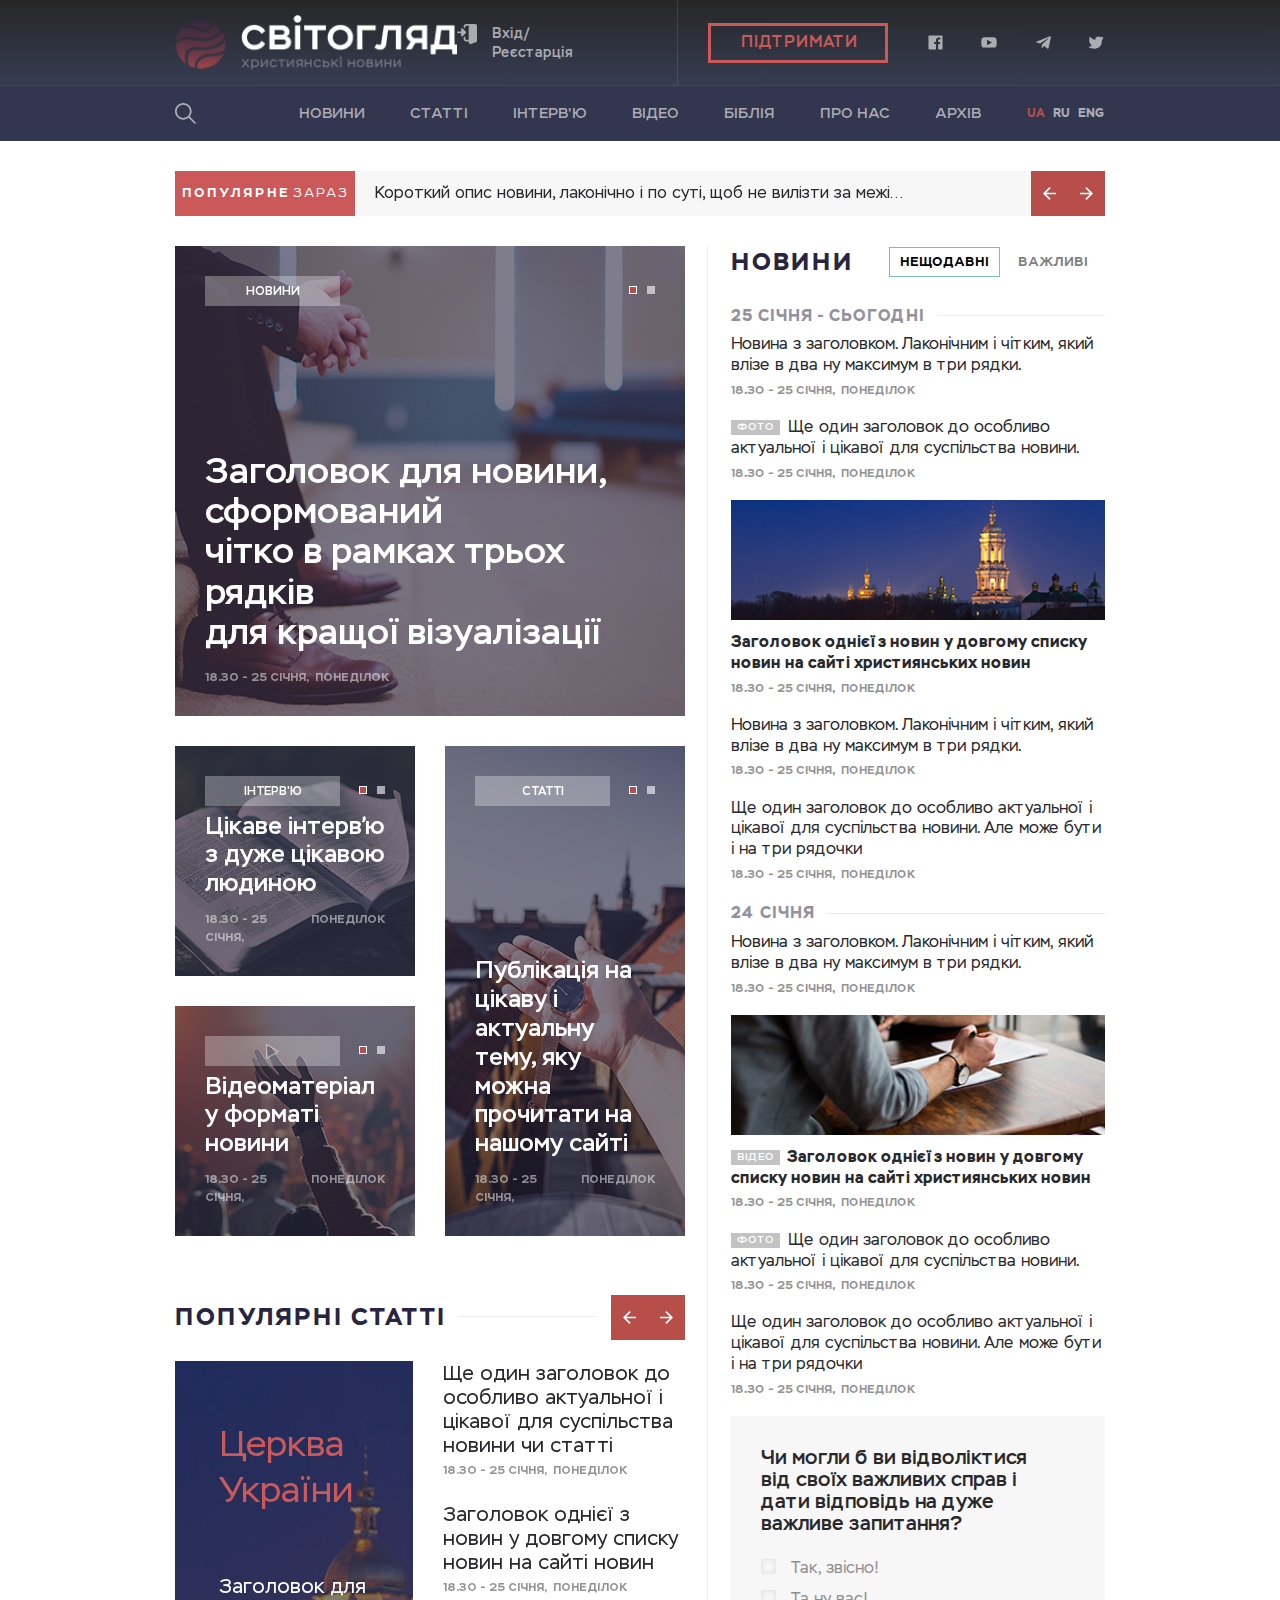
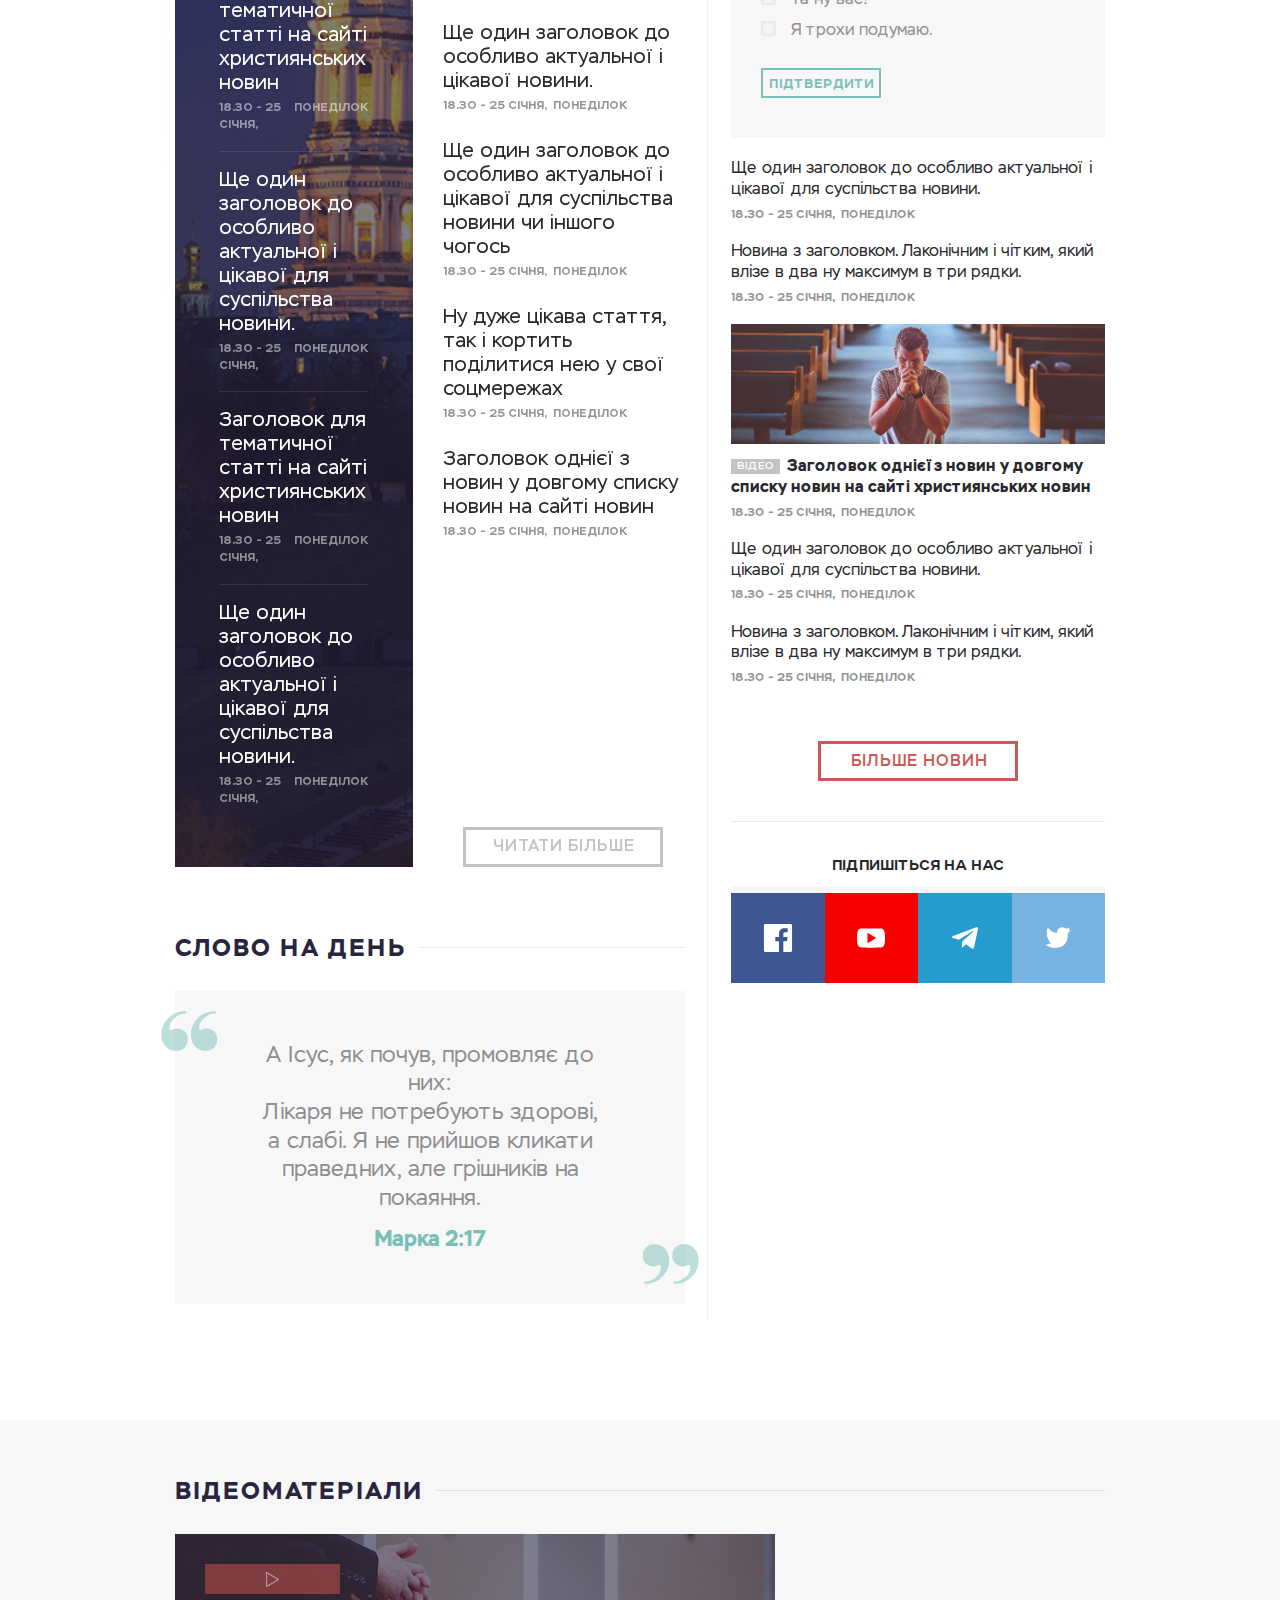
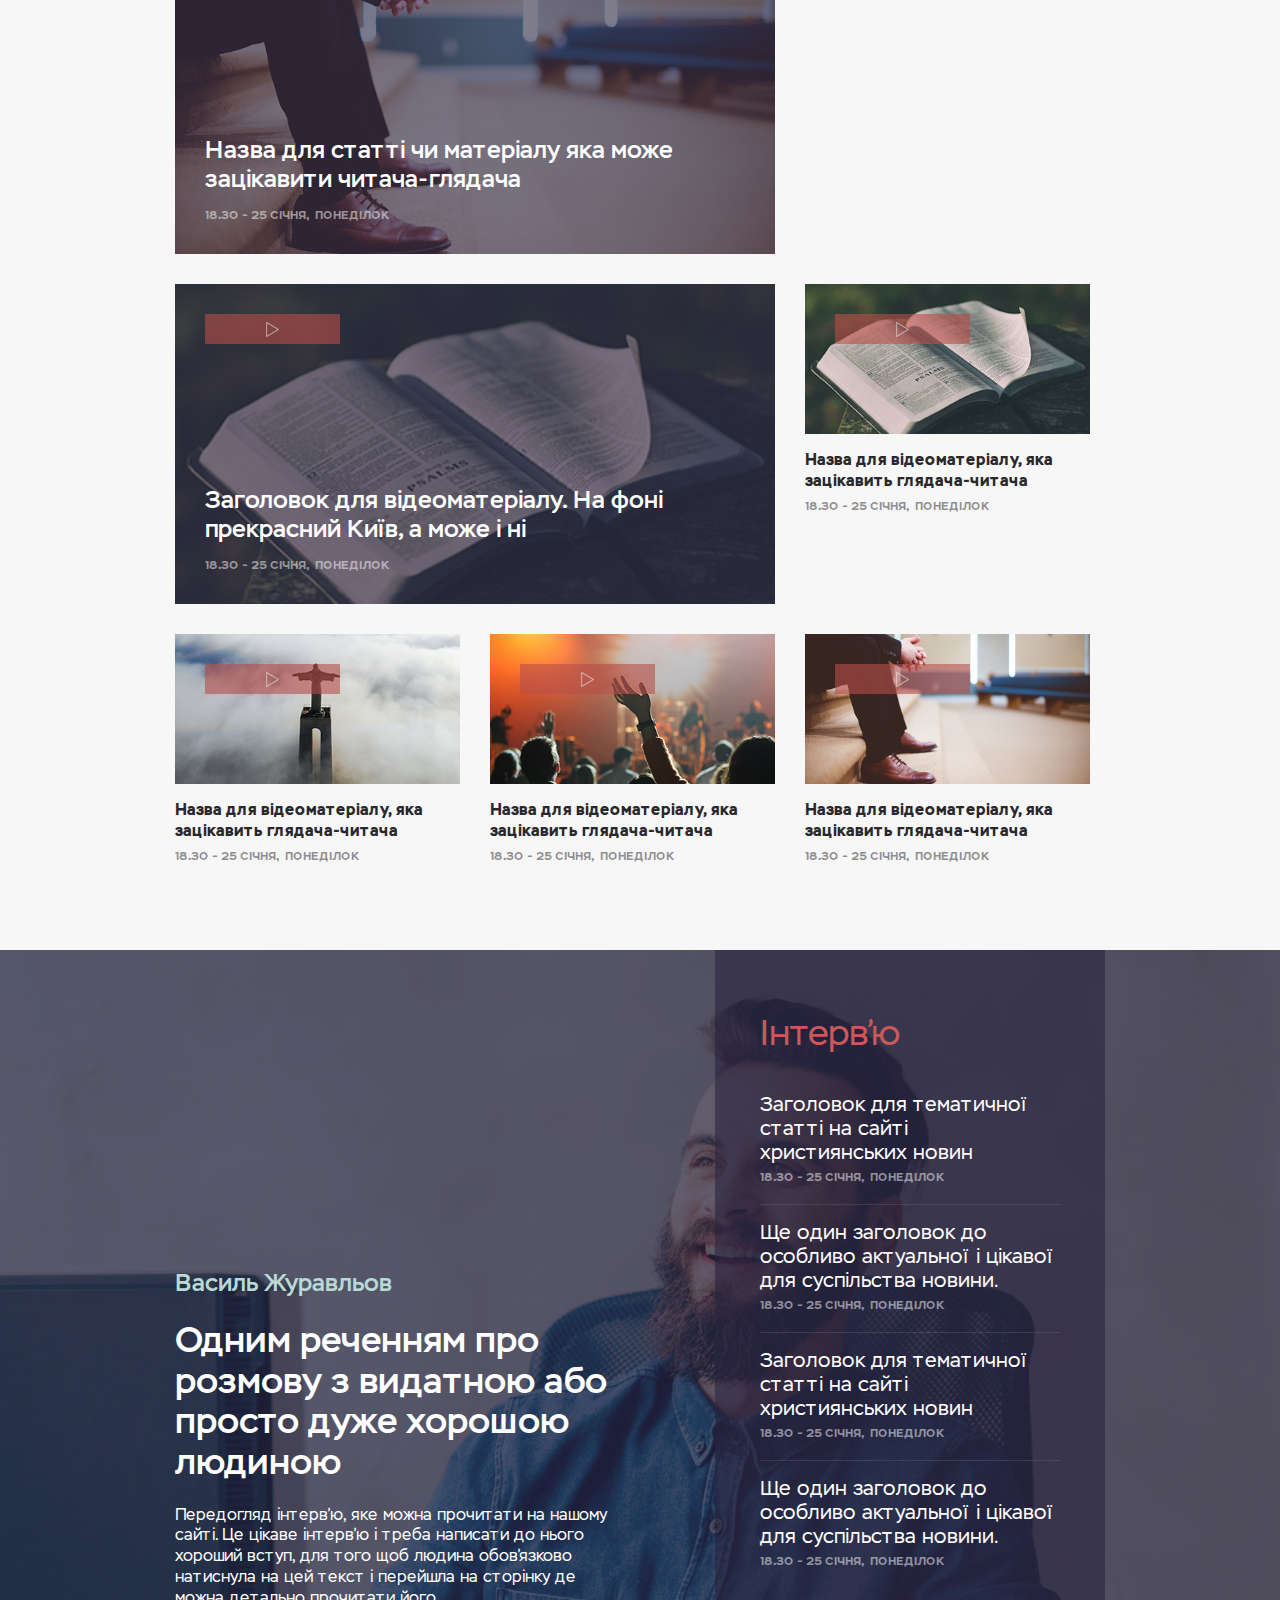
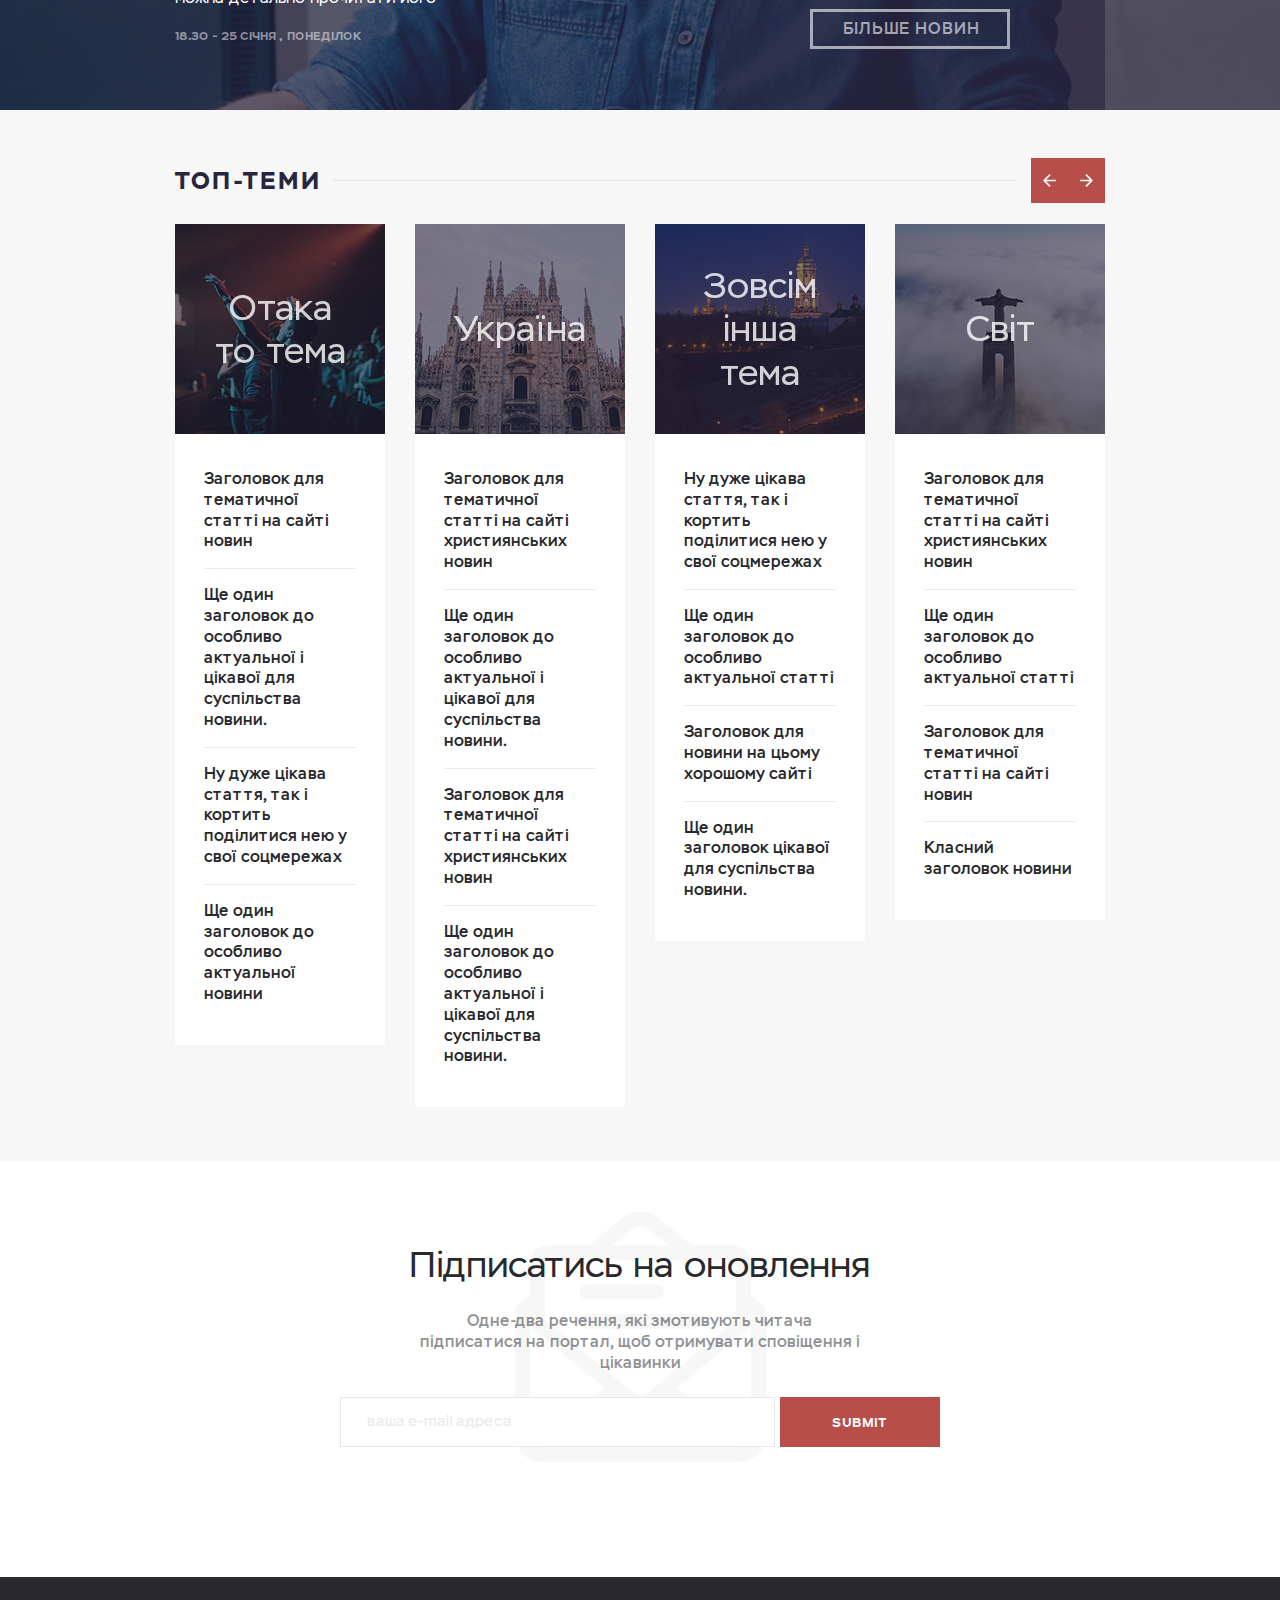
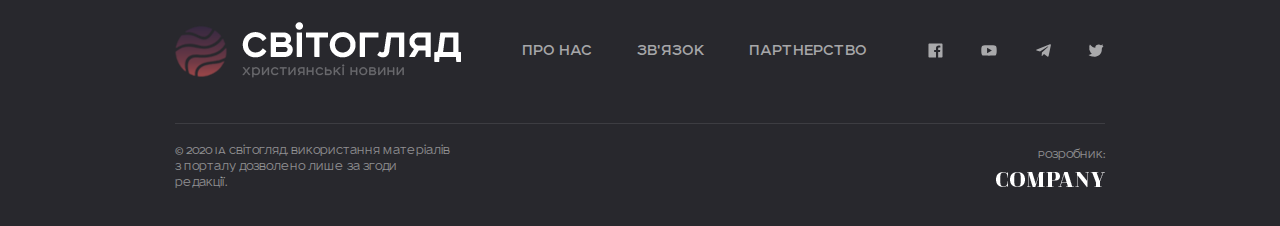
==== index.html @ 76a64a78 "first commit" ====
<!DOCTYPE html>
<html lang="ru">

<head>

	<meta charset="utf-8">
	<!-- <base href="/"> -->

	<title>index</title>
	<meta name="description" content="">

	<meta http-equiv="X-UA-Compatible" content="IE=edge">
	<meta name="viewport" content="width=device-width, initial-scale=1, maximum-scale=1">
	
	<!-- Template Basic Images Start -->
	<meta property="og:image" content="path/to/image.jpg">
	<link rel="icon" href="img/favicon.ico">
	<!-- Template Basic Images End -->
	
	<!-- Custom Browsers Color Start -->
	<meta name="theme-color" content="#000">
	<!-- Custom Browsers Color End -->

	<link rel="stylesheet" href="css/main.min.css">

</head>

<body>

	<header class="header">
		<div class="header-top">
			<div class="container">
				<div class="header-top-in">
					<div class="logo">
						<a href="#">
							<img src="img/logo.png" alt="">
						</a>
					</div>
					<div class="log">
						<a href="#">Вхід/Реєстарція</a>
					</div>
					<div class="support">
						<a href="#" class="btn">Підтримати</a>
					</div>
					<div class="socials">
						<a href="#">
							<img src="img/facebook.svg" alt="">
						</a>
						<a href="#">
							<img src="img/youtube.svg" alt="">
						</a>
						<a href="#">
							<img src="img/telegram.svg" alt="">
						</a>
						<a href="#">
							<img src="img/twitter.svg" alt="">
						</a>
					</div>
				</div>
			</div>
		</div>
		<div class="header-bottom-wrap">
			<div class="header-bottom">
				<div class="container">
					<div class="header-bottom-in">
						<div class="logo">
							<a href="#">
								<img src="img/logo-min.png" alt="">
							</a>
						</div>
						<div class="search-wrap">
							<button type="button" class="search-open"></button>
							<div class="search-block">
								<form action="">
									<input type="search" placeholder="Введіть запит і натисніть enter">
									<input type="submit" value="">
								</form>
								<button type="button" class="search-close">
									<img src="img/close.svg" alt="">
								</button>
							</div>
						</div>
						<div class="menu">
							<ul>
								<li>
									<a href="#">Новини</a>
								</li>
								<li>
									<a href="#">Статті</a>
								</li>
								<li>
									<a href="#">Інтерв'ю</a>
								</li>
								<li>
									<a href="#">Відео</a>
								</li>
								<li>
									<a href="#">Біблія</a>
								</li>
								<li>
									<a href="#">Про нас</a>
								</li>
								<li>
									<a href="#">Архів</a>
								</li>
							</ul>
						</div>
						<div class="support">
							<a href="#" class="btn">Підтримати</a>
						</div>
						<div class="socials-wrap">
							<div class="socials">
								<a href="#">
									<img src="img/facebook.svg" alt="">
								</a>
								<a href="#">
									<img src="img/youtube.svg" alt="">
								</a>
								<a href="#">
									<img src="img/telegram.svg" alt="">
								</a>
								<a href="#">
									<img src="img/twitter.svg" alt="">
								</a>
							</div>
							<button type="button" class="socials-button">
								<img src="img/share.svg" alt="">
							</button>
						</div>
						<div class="lang">
							<span href="#" class="active">UA</span>
							<a href="#">RU</a>
							<a href="#">ENG</a>
						</div>
					</div>
				</div>
			</div>
		</div>
	</header>
	<div class="body">
		<div class="popular">
			<div class="container">
				<div class="popular-in">
					<div class="popular-title"><b>Популярне</b> зараз</div>
					<div class="popular-slider owl-carousel">
						<div class="item">
							<div class="popular-slider-item">Короткий опис новини, лаконічно і по суті, щоб не вилізти за межі...</div>
						</div>
						<div class="item">
							<div class="popular-slider-item">Короткий опис новини, лаконічно і по суті, щоб не вилізти за межі...</div>
						</div>
					</div>
				</div>
			</div>
		</div>
		<div class="content">
			<div class="container">
				<div class="content-in">
					<div class="main">
						<div class="article-blocks article-list-cover">
							<div class="article-block-1">
								<div class="article-slider owl-carousel">
									<div class="item">
										<div class="article-item">
											<div class="article-item-label">Новини</div>
											<div class="article-item-img">
												<a href="#">
													<img src="img/article1.png" alt="">
												</a>
											</div>
											<div class="article-item-cont">
												<div class="article-item-title">
													<a href="#">Заголовок для новини, сформований<br> чітко в рамках  трьох рядків<br> для кращої візуалізації</a>
												</div>
												<div class="article-item-date">18.30  -  25 січня, <span>Понеділок</span></div>
											</div>
										</div>
									</div>
									<div class="item">
										<div class="article-item">
											<div class="article-item-label">Новини</div>
											<div class="article-item-img">
												<a href="#">
													<img src="img/article1.png" alt="">
												</a>
											</div>
											<div class="article-item-cont">
												<div class="article-item-title">
													<a href="#">Заголовок для новини, сформований<br> чітко в рамках  трьох рядків<br> для кращої візуалізації</a>
												</div>
												<div class="article-item-date">18.30  -  25 січня, <span>Понеділок</span></div>
											</div>
										</div>
									</div>
								</div>
							</div>
							<div class="article-block-2">
								<div class="article-block-3">
									<div class="article-slider owl-carousel">
										<div class="item">
											<div class="article-item">
												<div class="article-item-label">Інтерв'ю</div>
												<div class="article-item-img">
													<a href="#">
														<img src="img/article2.png" alt="">
													</a>
												</div>
												<div class="article-item-cont">
													<div class="article-item-title">
														<a href="#">Цікаве інтерв’ю з дуже цікавою людиною</a>
													</div>
													<div class="article-item-date">18.30  -  25 січня, <span>Понеділок</span></div>
												</div>
											</div>
										</div>
										<div class="item">
											<div class="article-item">
												<div class="article-item-label">Інтерв'ю</div>
												<div class="article-item-img">
													<a href="#">
														<img src="img/article2.png" alt="">
													</a>
												</div>
												<div class="article-item-cont">
													<div class="article-item-title">
														<a href="#">Цікаве інтерв’ю з дуже цікавою людиною</a>
													</div>
													<div class="article-item-date">18.30  -  25 січня, <span>Понеділок</span></div>
												</div>
											</div>
										</div>
									</div>
									<div class="article-slider owl-carousel">
										<div class="item">
											<div class="article-item article-item-video">
												<div class="article-item-label"></div>
												<div class="article-item-img">
													<a href="#">
														<img src="img/article3.png" alt="">
													</a>
												</div>
												<div class="article-item-cont">
													<div class="article-item-title">
														<a href="#">Відеоматеріал у форматі новини</a>
													</div>
													<div class="article-item-date">18.30  -  25 січня, <span>Понеділок</span></div>
												</div>
											</div>
										</div>
										<div class="item">
											<div class="article-item article-item-video">
												<div class="article-item-label"></div>
												<div class="article-item-img">
													<a href="#">
														<img src="img/article3.png" alt="">
													</a>
												</div>
												<div class="article-item-cont">
													<div class="article-item-title">
														<a href="#">Відеоматеріал у форматі новини</a>
													</div>
													<div class="article-item-date">18.30  -  25 січня, <span>Понеділок</span></div>
												</div>
											</div>
										</div>
									</div>
								</div>
								<div class="article-block-4">
									<div class="article-slider owl-carousel">
										<div class="item">
											<div class="article-item">
												<div class="article-item-label">Статті</div>
												<div class="article-item-img">
													<a href="#">
														<img src="img/article4.png" alt="">
													</a>
												</div>
												<div class="article-item-cont">
													<div class="article-item-title">
														<a href="#">Публікація на цікаву і актуальну тему, яку можна прочитати на нашому сайті</a>
													</div>
													<div class="article-item-date">18.30  -  25 січня, <span>Понеділок</span></div>
												</div>
											</div>
										</div>
										<div class="item">
											<div class="article-item">
												<div class="article-item-label">Статті</div>
												<div class="article-item-img">
													<a href="#">
														<img src="img/article4.png" alt="">
													</a>
												</div>
												<div class="article-item-cont">
													<div class="article-item-title">
														<a href="#">Публікація на цікаву і актуальну тему, яку можна прочитати на нашому сайті</a>
													</div>
													<div class="article-item-date">18.30  -  25 січня, <span>Понеділок</span></div>
												</div>
											</div>
										</div>
									</div>
								</div>
							</div>
						</div>
						<div class="block">
							<h2><span>Популярні статті</span><span></span></h2>
							<div class="articles-slider owl-carousel">
								<div class="item">
									<div class="articles-slider-item with-bg" style="background-image: url('img/slider-back.png')">
										<div class="articles-slider-item-title">Церква України</div>
										<div class="article-list article-list-md">
											<div class="article-item">
												<div class="article-item-cont">
													<div class="article-item-title">
														<a href="#">Заголовок для тематичної статті на сайті християнських новин</a>
													</div>
													<div class="article-item-date">18.30  -  25 січня, <span>Понеділок</span></div>
												</div>
											</div>
											<div class="article-item">
												<div class="article-item-cont">
													<div class="article-item-title">
														<a href="#">Ще один заголовок до особливо актуальної і цікавої для суспільства новини.</a>
													</div>
													<div class="article-item-date">18.30  -  25 січня, <span>Понеділок</span></div>
												</div>
											</div>
											<div class="article-item">
												<div class="article-item-cont">
													<div class="article-item-title">
														<a href="#">Заголовок для тематичної статті на сайті християнських новин</a>
													</div>
													<div class="article-item-date">18.30  -  25 січня, <span>Понеділок</span></div>
												</div>
											</div>
											<div class="article-item">
												<div class="article-item-cont">
													<div class="article-item-title">
														<a href="#">Ще один заголовок до особливо актуальної і цікавої для суспільства новини.</a>
													</div>
													<div class="article-item-date">18.30  -  25 січня, <span>Понеділок</span></div>
												</div>
											</div>
										</div>
									</div>
								</div>
								<div class="item">
									<div class="articles-slider-item">
										<div class="article-list article-list-md">
											<div class="article-item">
												<div class="article-item-cont">
													<div class="article-item-title">
														<a href="#">Ще один заголовок до особливо актуальної і цікавої для суспільства новини чи статті</a>
													</div>
													<div class="article-item-date">18.30  -  25 січня, <span>Понеділок</span></div>
												</div>
											</div>
											<div class="article-item">
												<div class="article-item-cont">
													<div class="article-item-title">
														<a href="#">Заголовок однієї з новин у довгому списку новин на сайті новин</a>
													</div>
													<div class="article-item-date">18.30  -  25 січня, <span>Понеділок</span></div>
												</div>
											</div>
											<div class="article-item">
												<div class="article-item-cont">
													<div class="article-item-title">
														<a href="#">Ще один заголовок до особливо актуальної і цікавої новини.</a>
													</div>
													<div class="article-item-date">18.30  -  25 січня, <span>Понеділок</span></div>
												</div>
											</div>
											<div class="article-item">
												<div class="article-item-cont">
													<div class="article-item-title">
														<a href="#">Ще один заголовок до особливо актуальної і цікавої для суспільства новини чи іншого чогось</a>
													</div>
													<div class="article-item-date">18.30  -  25 січня, <span>Понеділок</span></div>
												</div>
											</div>
											<div class="article-item">
												<div class="article-item-cont">
													<div class="article-item-title">
														<a href="#">Ну дуже цікава стаття, так і кортить поділитися нею у свої соцмережах</a>
													</div>
													<div class="article-item-date">18.30  -  25 січня, <span>Понеділок</span></div>
												</div>
											</div>
											<div class="article-item">
												<div class="article-item-cont">
													<div class="article-item-title">
														<a href="#">Заголовок однієї з новин у довгому списку новин на сайті новин</a>
													</div>
													<div class="article-item-date">18.30  -  25 січня, <span>Понеділок</span></div>
												</div>
											</div>
										</div>
										<div class="text-center">
											<a href="#" class="btn gray">Читати більше</a>
										</div>
									</div>
								</div>
								<div class="item">
									<div class="articles-slider-item with-bg" style="background-image: url('img/slider-back.png')">
										<div class="articles-slider-item-title">Церква України</div>
										<div class="article-list article-list-md">
											<div class="article-item">
												<div class="article-item-cont">
													<div class="article-item-title">
														<a href="#">Заголовок для тематичної статті на сайті християнських новин</a>
													</div>
													<div class="article-item-date">18.30  -  25 січня, <span>Понеділок</span></div>
												</div>
											</div>
											<div class="article-item">
												<div class="article-item-cont">
													<div class="article-item-title">
														<a href="#">Ще один заголовок до особливо актуальної і цікавої для суспільства новини.</a>
													</div>
													<div class="article-item-date">18.30  -  25 січня, <span>Понеділок</span></div>
												</div>
											</div>
											<div class="article-item">
												<div class="article-item-cont">
													<div class="article-item-title">
														<a href="#">Заголовок для тематичної статті на сайті християнських новин</a>
													</div>
													<div class="article-item-date">18.30  -  25 січня, <span>Понеділок</span></div>
												</div>
											</div>
											<div class="article-item">
												<div class="article-item-cont">
													<div class="article-item-title">
														<a href="#">Ще один заголовок до особливо актуальної і цікавої для суспільства новини.</a>
													</div>
													<div class="article-item-date">18.30  -  25 січня, <span>Понеділок</span></div>
												</div>
											</div>
										</div>
									</div>
								</div>
								<div class="item">
									<div class="articles-slider-item">
										<div class="article-list article-list-md">
											<div class="article-item">
												<div class="article-item-cont">
													<div class="article-item-title">
														<a href="#">Ще один заголовок до особливо актуальної і цікавої для суспільства новини чи статті</a>
													</div>
													<div class="article-item-date">18.30  -  25 січня, <span>Понеділок</span></div>
												</div>
											</div>
											<div class="article-item">
												<div class="article-item-cont">
													<div class="article-item-title">
														<a href="#">Заголовок однієї з новин у довгому списку новин на сайті новин</a>
													</div>
													<div class="article-item-date">18.30  -  25 січня, <span>Понеділок</span></div>
												</div>
											</div>
											<div class="article-item">
												<div class="article-item-cont">
													<div class="article-item-title">
														<a href="#">Ще один заголовок до особливо актуальної і цікавої новини.</a>
													</div>
													<div class="article-item-date">18.30  -  25 січня, <span>Понеділок</span></div>
												</div>
											</div>
											<div class="article-item">
												<div class="article-item-cont">
													<div class="article-item-title">
														<a href="#">Ще один заголовок до особливо актуальної і цікавої для суспільства новини чи іншого чогось</a>
													</div>
													<div class="article-item-date">18.30  -  25 січня, <span>Понеділок</span></div>
												</div>
											</div>
											<div class="article-item">
												<div class="article-item-cont">
													<div class="article-item-title">
														<a href="#">Ну дуже цікава стаття, так і кортить поділитися нею у свої соцмережах</a>
													</div>
													<div class="article-item-date">18.30  -  25 січня, <span>Понеділок</span></div>
												</div>
											</div>
											<div class="article-item">
												<div class="article-item-cont">
													<div class="article-item-title">
														<a href="#">Заголовок однієї з новин у довгому списку новин на сайті новин</a>
													</div>
													<div class="article-item-date">18.30  -  25 січня, <span>Понеділок</span></div>
												</div>
											</div>
										</div>
										<div class="text-center">
											<a href="#" class="btn gray">Читати більше</a>
										</div>
									</div>
								</div>
							</div>
						</div>
						<div class="block">
							<h2><span>Слово на день</span><span></span></h2>
							<blockquote>
								<span>А Ісус, як почув, промовляє до них:<br> Лікаря не потребують здорові, а слабі. Я не прийшов кликати праведних, але грішників на покаяння.</span>
								<b>Марка 2:17</b>
							</blockquote>
						</div>
					</div>
					<div class="aside">
						<h2><span>Новини</span></h2>
						<div class="tabs">
							<div class="tabs-nav">
								<button type="button" class="tabs-nav-item active">Нещодавні</button>
								<button type="button" class="tabs-nav-item">Важливі</button>
							</div>
							<div class="tabs-cont">
								<div class="tabs-cont-item active">
									<div class="article-list article-list-sm">
										<div class="article-list-date">
											<h2><span>25 січня - сьогодні</span><span></span></h2>
											<div class="article-item">
												<div class="article-item-cont">
													<div class="article-item-title">
														<a href="#">Новина з заголовком. Лаконічним і чітким, який влізе в два ну максимум в три рядки.</a>
													</div>
													<div class="article-item-date">18.30  -  25 січня, <span>Понеділок</span></div>
												</div>
											</div>
											<div class="article-item">
												<div class="article-item-cont">
													<div class="article-item-title">
														<div class="article-item-label">фото</div>
														<a href="#">Ще один заголовок до особливо актуальної і цікавої для суспільства новини.</a>
													</div>
													<div class="article-item-date">18.30  -  25 січня, <span>Понеділок</span></div>
												</div>
											</div>
											<div class="article-item">
												<div class="article-item-img">
													<a href="#">
														<img src="img/article5.png" alt="">
													</a>
												</div>
												<div class="article-item-cont">
													<div class="article-item-title">
														<a href="#">Заголовок однієї з новин у довгому списку новин на сайті християнських новин</a>
													</div>
													<div class="article-item-date">18.30  -  25 січня, <span>Понеділок</span></div>
												</div>
											</div>
											<div class="article-item">
												<div class="article-item-cont">
													<div class="article-item-title">
														<a href="#">Новина з заголовком. Лаконічним і чітким, який влізе в два ну максимум в три рядки.</a>
													</div>
													<div class="article-item-date">18.30  -  25 січня, <span>Понеділок</span></div>
												</div>
											</div>
											<div class="article-item">
												<div class="article-item-cont">
													<div class="article-item-title">
														<a href="#">Ще один заголовок до особливо актуальної і цікавої для суспільства новини. Але може бути і на три рядочки</a>
													</div>
													<div class="article-item-date">18.30  -  25 січня, <span>Понеділок</span></div>
												</div>
											</div>
										</div>
										<div class="article-list-date">
											<h2><span>24 січня</span><span></span></h2>
											<div class="article-item">
												<div class="article-item-cont">
													<div class="article-item-title">
														<a href="#">Новина з заголовком. Лаконічним і чітким, який влізе в два ну максимум в три рядки.</a>
													</div>
													<div class="article-item-date">18.30  -  25 січня, <span>Понеділок</span></div>
												</div>
											</div>
											<div class="article-item article-item-video">
												<div class="article-item-img">
													<a href="#">
														<img src="img/article6.png" alt="">
													</a>
												</div>
												<div class="article-item-cont">
													<div class="article-item-title">
														<div class="article-item-label">відео</div>
														<a href="#">Заголовок однієї з новин у довгому списку новин на сайті християнських новин</a>
													</div>
													<div class="article-item-date">18.30  -  25 січня, <span>Понеділок</span></div>
												</div>
											</div>
											<div class="article-item">
												<div class="article-item-cont">
													<div class="article-item-title">
														<div class="article-item-label">фото</div>
														<a href="#">Ще один заголовок до особливо актуальної і цікавої для суспільства новини.</a>
													</div>
													<div class="article-item-date">18.30  -  25 січня, <span>Понеділок</span></div>
												</div>
											</div>
											<div class="article-item">
												<div class="article-item-cont">
													<div class="article-item-title">
														<a href="#">Ще один заголовок до особливо актуальної і цікавої для суспільства новини. Але може бути і на три рядочки</a>
													</div>
													<div class="article-item-date">18.30  -  25 січня, <span>Понеділок</span></div>
												</div>
											</div>
											<div class="poll">
												<div class="poll-title">Чи могли б ви відволіктися від своїх важливих справ і дати відповідь на дуже важливе запитання?</div>
												<form action="">
													<div class="form-check">
														<input type="radio" id="radio1" name="poll">
														<label for="radio1">Так, звісно!</label>
													</div>
													<div class="form-check">
														<input type="radio" id="radio2" name="poll">
														<label for="radio2">Та ну вас!</label>
													</div>
													<div class="form-check">
														<input type="radio" id="radio3" name="poll">
														<label for="radio3">Я трохи подумаю.</label>
													</div>
													<input type="submit" value="Підтвердити">
												</form>
											</div>
											<div class="article-item">
												<div class="article-item-cont">
													<div class="article-item-title">
														<a href="#">Ще один заголовок до особливо актуальної і цікавої для суспільства новини.</a>
													</div>
													<div class="article-item-date">18.30  -  25 січня, <span>Понеділок</span></div>
												</div>
											</div>
											<div class="article-item">
												<div class="article-item-cont">
													<div class="article-item-title">
														<a href="#">Новина з заголовком. Лаконічним і чітким, який влізе в два ну максимум в три рядки.</a>
													</div>
													<div class="article-item-date">18.30  -  25 січня, <span>Понеділок</span></div>
												</div>
											</div>
											<div class="article-item article-item-video">
												<div class="article-item-img">
													<a href="#">
														<img src="img/article7.png" alt="">
													</a>
												</div>
												<div class="article-item-cont">
													<div class="article-item-title">
														<div class="article-item-label">відео</div>
														<a href="#">Заголовок однієї з новин у довгому списку новин на сайті християнських новин</a>
													</div>
													<div class="article-item-date">18.30  -  25 січня, <span>Понеділок</span></div>
												</div>
											</div>
											<div class="article-item">
												<div class="article-item-cont">
													<div class="article-item-title">
														<a href="#">Ще один заголовок до особливо актуальної і цікавої для суспільства новини.</a>
													</div>
													<div class="article-item-date">18.30  -  25 січня, <span>Понеділок</span></div>
												</div>
											</div>
											<div class="article-item">
												<div class="article-item-cont">
													<div class="article-item-title">
														<a href="#">Новина з заголовком. Лаконічним і чітким, який влізе в два ну максимум в три рядки.</a>
													</div>
													<div class="article-item-date">18.30  -  25 січня, <span>Понеділок</span></div>
												</div>
											</div>
										</div>
									</div>
								</div>
								<div class="tabs-cont-item">
									<div class="article-list article-list-sm">
										<div class="article-list-date">
											<h2><span>24 січня</span></h2>
											<div class="article-item">
												<div class="article-item-cont">
													<div class="article-item-title">
														<a href="#">Новина з заголовком. Лаконічним і чітким, який влізе в два ну максимум в три рядки.</a>
													</div>
													<div class="article-item-date">18.30  -  25 січня, <span>Понеділок</span></div>
												</div>
											</div>
											<div class="article-item">
												<div class="article-item-cont">
													<div class="article-item-title">
														<a href="#">Новина з заголовком. Лаконічним і чітким, який влізе в два ну максимум в три рядки.</a>
													</div>
													<div class="article-item-date">18.30  -  25 січня, <span>Понеділок</span></div>
												</div>
											</div>
											<div class="article-item">
												<div class="article-item-cont">
													<div class="article-item-title">
														<a href="#">Ще один заголовок до особливо актуальної і цікавої для суспільства новини. Але може бути і на три рядочки</a>
													</div>
													<div class="article-item-date">18.30  -  25 січня, <span>Понеділок</span></div>
												</div>
											</div>
										</div>
									</div>
								</div>
							</div>
						</div>
						<div class="text-center">
							<a href="#" class="btn">Більше новин</a>
						</div>
						<div class="sub">
							<div class="sub-title">Підпишіться на нас</div>
							<div class="sub-list">
								<a href="#" class="fb">
									<img src="img/facebook.svg" alt="">
								</a>
								<a href="#" class="youtube">
									<img src="img/youtube.svg" alt="">
								</a>
								<a href="#" class="telegram">
									<img src="img/telegram.svg" alt="">
								</a>
								<a href="#" class="twitter">
									<img src="img/twitter.svg" alt="">
								</a>
							</div>
						</div>
					</div>
				</div>
			</div>
		</div>
		<div class="section gray">
			<div class="container">
				<div class="section-in">
					<h2><span>Відеоматеріали</span><span></span></h2>
					<div class="article-list article-list-video">
						<div class="article-item article-item-cover">
							<div class="article-item-label"></div>
							<div class="article-item-img">
								<a href="#">
									<img src="img/article1.png" alt="">
								</a>
							</div>
							<div class="article-item-cont">
								<div class="article-item-title">
									<a href="#">Назва для статті чи матеріалу яка може зацікавити читача-глядача</a>
								</div>
								<div class="article-item-date">18.30  -  25 січня, <span>Понеділок</span></div>
							</div>
						</div>
						<div class="article-item article-item-cover">
							<div class="article-item-label"></div>
							<div class="article-item-img">
								<a href="#">
									<img src="img/article2.png" alt="">
								</a>
							</div>
							<div class="article-item-cont">
								<div class="article-item-title">
									<a href="#">Заголовок для відеоматеріалу. На фоні прекрасний Київ, а може і ні</a>
								</div>
								<div class="article-item-date">18.30  -  25 січня, <span>Понеділок</span></div>
							</div>
						</div>
						<div class="article-item">
							<div class="article-item-label"></div>
							<div class="article-item-img">
								<a href="#">
									<img src="img/article2.png" alt="">
								</a>
							</div>
							<div class="article-item-cont">
								<div class="article-item-title">
									<a href="#">Назва для відеоматеріалу, яка зацікавить глядача-читача</a>
								</div>
								<div class="article-item-date">18.30  -  25 січня, <span>Понеділок</span></div>
							</div>
						</div>
						<div class="article-item">
							<div class="article-item-label"></div>
							<div class="article-item-img">
								<a href="#">
									<img src="img/article8.png" alt="">
								</a>
							</div>
							<div class="article-item-cont">
								<div class="article-item-title">
									<a href="#">Назва для відеоматеріалу, яка зацікавить глядача-читача</a>
								</div>
								<div class="article-item-date">18.30  -  25 січня, <span>Понеділок</span></div>
							</div>
						</div>
						<div class="article-item">
							<div class="article-item-label"></div>
							<div class="article-item-img">
								<a href="#">
									<img src="img/article9.png" alt="">
								</a>
							</div>
							<div class="article-item-cont">
								<div class="article-item-title">
									<a href="#">Назва для відеоматеріалу, яка зацікавить глядача-читача</a>
								</div>
								<div class="article-item-date">18.30  -  25 січня, <span>Понеділок</span></div>
							</div>
						</div>
						<div class="article-item">
							<div class="article-item-label"></div>
							<div class="article-item-img">
								<a href="#">
									<img src="img/article1.png" alt="">
								</a>
							</div>
							<div class="article-item-cont">
								<div class="article-item-title">
									<a href="#">Назва для відеоматеріалу, яка зацікавить глядача-читача</a>
								</div>
								<div class="article-item-date">18.30  -  25 січня, <span>Понеділок</span></div>
							</div>
						</div>
					</div>
				</div>
			</div>
		</div>
		<div class="section interview" style="background-image: url('img/interview.png')">
			<div class="container">
				<div class="interview-in">
					<div class="interview-cont">
						<div class="interview-name">
							<a href="#">Василь Журавльов</a>
						</div>
						<div class="interview-title">
							<a href="#">Одним реченням про розмову з видатною або просто дуже хорошою людиною</a>
						</div>
						<div class="interview-desc">Передогляд інтерв’ю, яке можна прочитати на нашому сайті. Це цікаве інтерв’ю і треба написати до нього хороший вступ, для того щоб людина обов’язково натиснула на цей текст і перейшла на сторінку де можна детально прочитати його</div>
						<div class="interview-date">18.30 - 25 січня , <span>Понеділок</span></div>
					</div>
					<div class="interview-aside">
						<div class="interview-aside-title">Інтерв’ю</div>
						<div class="article-list article-list-md">
							<div class="article-item">
								<div class="article-item-cont">
									<div class="article-item-title">
										<a href="#">Заголовок для тематичної статті на сайті християнських новин</a>
									</div>
									<div class="article-item-date">18.30  -  25 січня, <span>Понеділок</span></div>
								</div>
							</div>
							<div class="article-item">
								<div class="article-item-cont">
									<div class="article-item-title">
										<a href="#">Ще один заголовок до особливо актуальної і цікавої для суспільства новини.</a>
									</div>
									<div class="article-item-date">18.30  -  25 січня, <span>Понеділок</span></div>
								</div>
							</div>
							<div class="article-item">
								<div class="article-item-cont">
									<div class="article-item-title">
										<a href="#">Заголовок для тематичної статті на сайті християнських новин</a>
									</div>
									<div class="article-item-date">18.30  -  25 січня, <span>Понеділок</span></div>
								</div>
							</div>
							<div class="article-item">
								<div class="article-item-cont">
									<div class="article-item-title">
										<a href="#">Ще один заголовок до особливо актуальної і цікавої для суспільства новини.</a>
									</div>
									<div class="article-item-date">18.30  -  25 січня, <span>Понеділок</span></div>
								</div>
							</div>
						</div>
						<div class="text-center">
							<a href="#" class="btn white">Більше новин</a>
						</div>
					</div>
				</div>
			</div>
		</div>
		<div class="section gray">
			<div class="container">
				<div class="section-in">
					<h2><span>Топ-теми</span><span></span></h2>
					<div class="topic-slider owl-carousel">
						<div class="item">
							<div class="topic-block">
								<div class="topic-block-title">
									<a href="#">
										<span>Отака то тема</span>
										<img src="img/topic1.png" alt="">
									</a>
								</div>
								<div class="topic-block-list">
									<ul>
										<li>
											<a href="#">Заголовок для тематичної статті на сайті новин</a>
										</li>
										<li>
											<a href="#">Ще один заголовок до особливо актуальної і цікавої для суспільства новини.</a>
										</li>
										<li>
											<a href="#">Ну дуже цікава стаття, так і кортить поділитися нею у свої соцмережах</a>
										</li>
										<li>
											<a href="#">Ще один заголовок до особливо актуальної новини</a>
										</li>
									</ul>
								</div>
							</div>
						</div>
						<div class="item">
							<div class="topic-block">
								<div class="topic-block-title">
									<a href="#">
										<span>Україна</span>
										<img src="img/topic2.png" alt="">
									</a>
								</div>
								<div class="topic-block-list">
									<ul>
										<li>
											<a href="#">Заголовок для тематичної статті на сайті християнських новин</a>
										</li>
										<li>
											<a href="#">Ще один заголовок до особливо актуальної і цікавої для суспільства новини.</a>
										</li>
										<li>
											<a href="#">Заголовок для тематичної статті на сайті християнських новин</a>
										</li>
										<li>
											<a href="#">Ще один заголовок до особливо актуальної і цікавої для суспільства новини.</a>
										</li>
									</ul>
								</div>
							</div>
						</div>
						<div class="item">
							<div class="topic-block">
								<div class="topic-block-title">
									<a href="#">
										<span>Зовсім інша тема</span>
										<img src="img/topic3.png" alt="">
									</a>
								</div>
								<div class="topic-block-list">
									<ul>
										<li>
											<a href="#">Ну дуже цікава стаття, так і кортить поділитися нею у свої соцмережах</a>
										</li>
										<li>
											<a href="#">Ще один заголовок до особливо актуальної статті</a>
										</li>
										<li>
											<a href="#">Заголовок для новини на цьому хорошому сайті</a>
										</li>
										<li>
											<a href="#">Ще один заголовок цікавої для суспільства новини.</a>
										</li>
									</ul>
								</div>
							</div>
						</div>
						<div class="item">
							<div class="topic-block">
								<div class="topic-block-title">
									<a href="#">
										<span>Світ</span>
										<img src="img/topic4.png" alt="">
									</a>
								</div>
								<div class="topic-block-list">
									<ul>
										<li>
											<a href="#">Заголовок для тематичної статті на сайті християнських новин</a>
										</li>
										<li>
											<a href="#">Ще один заголовок до особливо актуальної статті</a>
										</li>
										<li>
											<a href="#">Заголовок для тематичної статті на сайті новин</a>
										</li>
										<li>
											<a href="#">Класний заголовок новини</a>
										</li>
									</ul>
								</div>
							</div>
						</div>
						<div class="item">
							<div class="topic-block">
								<div class="topic-block-title">
									<a href="#">
										<span>Зовсім інша тема</span>
										<img src="img/topic3.png" alt="">
									</a>
								</div>
								<div class="topic-block-list">
									<ul>
										<li>
											<a href="#">Ну дуже цікава стаття, так і кортить поділитися нею у свої соцмережах</a>
										</li>
										<li>
											<a href="#">Ще один заголовок до особливо актуальної статті</a>
										</li>
										<li>
											<a href="#">Заголовок для новини на цьому хорошому сайті</a>
										</li>
										<li>
											<a href="#">Ще один заголовок цікавої для суспільства новини.</a>
										</li>
									</ul>
								</div>
							</div>
						</div>
					</div>
				</div>
			</div>
		</div>
		<div class="subscribe">
			<div class="container">
				<div class="subscribe-in">
					<div class="subscribe-title">Підписатись на оновлення</div>
					<div class="subscribe-subtitle">Одне-два речення, які змотивують читача<br> підписатися на портал, щоб отримувати сповіщення і цікавинки</div>
					<div class="form-wrap">
						<form action="">
							<div class="form-item">
								<input type="email" placeholder="ваша e-mail адреса">
							</div>
							<div class="form-item">
								<input type="submit" placeholder="підписатись">
							</div>
						</form>
					</div>
				</div>
			</div>
		</div>
	</div>
	<footer class="footer">
		<div class="footer-top">
			<div class="container">
				<div class="footer-top-in">
					<div class="logo">
						<a href="#">
							<img src="img/logo.png" alt="">
						</a>
					</div>
					<div class="menu">
						<ul>
							<li>
								<a href="#">Про нас</a>
							</li>
							<li>
								<a href="#">Зв'язок</a>
							</li>
							<li>
								<a href="#">Партнерство</a>
							</li>
						</ul>
					</div>
					<div class="socials">
						<a href="#">
							<img src="img/facebook.svg" alt="">
						</a>
						<a href="#">
							<img src="img/youtube.svg" alt="">
						</a>
						<a href="#">
							<img src="img/telegram.svg" alt="">
						</a>
						<a href="#">
							<img src="img/twitter.svg" alt="">
						</a>
					</div>
				</div>
			</div>
		</div>
		<div class="footer-bottom">
			<div class="container">
				<div class="footer-bottom-in">
					<div class="copyright">© 2020 ІА <a href="#">Світогляд</a>. Використання матеріалів з порталу дозволено лише за згоди редакції.</div>
					<div class="design">
						<div>Розробник:</div>
						<a href="#">
							<img src="img/company.png" alt="">
						</a>
					</div>
				</div>
			</div>
		</div>
	</footer>
	<div class="to-top">
		<button type="button">
			<img src="img/up-arrow.svg" alt="">
		</button>
	</div>

	<script src="js/scripts.min.js"></script>

</body>
</html>
---- css/main.min.css ----
@import url(https://fonts.googleapis.com/css?family=Montserrat:300,400,500,600,700&subset=cyrillic,cyrillic-ext,latin-ext);.owl-carousel,.owl-carousel .owl-item{-webkit-tap-highlight-color:transparent;position:relative}.owl-carousel{display:none;width:100%;z-index:1}.owl-carousel .owl-stage{position:relative;-ms-touch-action:pan-Y;touch-action:manipulation;-moz-backface-visibility:hidden}.owl-carousel .owl-stage:after{content:".";display:block;clear:both;visibility:hidden;line-height:0;height:0}.owl-carousel .owl-stage-outer{position:relative;overflow:hidden;-webkit-transform:translate3d(0,0,0)}.owl-carousel .owl-item,.owl-carousel .owl-wrapper{-webkit-backface-visibility:hidden;-moz-backface-visibility:hidden;-ms-backface-visibility:hidden;-webkit-transform:translate3d(0,0,0);-moz-transform:translate3d(0,0,0);-ms-transform:translate3d(0,0,0)}.owl-carousel .owl-item{min-height:1px;float:left;-webkit-backface-visibility:hidden;-webkit-touch-callout:none}.owl-carousel .owl-item img{display:block;width:100%}.owl-carousel .owl-dots.disabled,.owl-carousel .owl-nav.disabled{display:none}.no-js .owl-carousel,.owl-carousel.owl-loaded{display:block}.owl-carousel .owl-dot,.owl-carousel .owl-nav .owl-next,.owl-carousel .owl-nav .owl-prev{cursor:pointer;-webkit-user-select:none;-khtml-user-select:none;-moz-user-select:none;-ms-user-select:none;user-select:none}.owl-carousel.owl-loading{opacity:0;display:block}.owl-carousel.owl-hidden{opacity:0}.owl-carousel.owl-refresh .owl-item{visibility:hidden}.owl-carousel.owl-drag .owl-item{-ms-touch-action:pan-y;touch-action:pan-y;-webkit-user-select:none;-moz-user-select:none;-ms-user-select:none;user-select:none}.owl-carousel.owl-grab{cursor:move;cursor:grab}.owl-carousel.owl-rtl{direction:rtl}.owl-carousel.owl-rtl .owl-item{float:right}.owl-carousel .animated{animation-duration:1s;animation-fill-mode:both}.owl-carousel .owl-animated-in{z-index:0}.owl-carousel .owl-animated-out{z-index:1}.owl-carousel .fadeOut{animation-name:fadeOut}@keyframes fadeOut{0%{opacity:1}100%{opacity:0}}.owl-height{transition:height .5s ease-in-out}.owl-carousel .owl-item .owl-lazy{opacity:0;transition:opacity .4s ease}.owl-carousel .owl-item .owl-lazy:not([src]),.owl-carousel .owl-item .owl-lazy[src^=""]{max-height:0}.owl-carousel .owl-item img.owl-lazy{transform-style:preserve-3d}.owl-carousel .owl-video-wrapper{position:relative;height:100%;background:#000}.owl-carousel .owl-video-play-icon{position:absolute;height:80px;width:80px;left:50%;top:50%;margin-left:-40px;margin-top:-40px;background:url(../libs/OwlCarousel/dist/assets/owl.video.play.png) no-repeat;cursor:pointer;z-index:1;-webkit-backface-visibility:hidden;transition:transform .1s ease}.owl-carousel .owl-video-play-icon:hover{-ms-transform:scale(1.3,1.3);transform:scale(1.3,1.3)}.owl-carousel .owl-video-playing .owl-video-play-icon,.owl-carousel .owl-video-playing .owl-video-tn{display:none}.owl-carousel .owl-video-tn{opacity:0;height:100%;background-position:center center;background-repeat:no-repeat;background-size:contain;transition:opacity .4s ease}.owl-carousel .owl-video-frame{position:relative;z-index:1;height:100%;width:100%}@font-face{font-family:AffectLight;src:url(../fonts/Affect/AffectLight.woff2) format("woff2"),url(../fonts/Affect/AffectLight.woff) format("woff"),url(../fonts/Affect/AffectLight.ttf) format("truetype")}@font-face{font-family:Affect;src:url(../fonts/Affect/Affect.woff2) format("woff2"),url(../fonts/Affect/Affect.woff) format("woff"),url(../fonts/Affect/Affect.ttf) format("truetype")}@font-face{font-family:AffectBold;src:url(../fonts/Affect/AffectBold.woff2) format("woff2"),url(../fonts/Affect/AffectBold.woff) format("woff"),url(../fonts/Affect/AffectBold.ttf) format("truetype")}@font-face{font-family:Stem-Regular;src:url(../fonts/Stem/Stem-Regular.woff2) format("woff2"),url(../fonts/Stem/Stem-Regular.woff) format("woff"),url(../fonts/Stem/Stem-Regular.ttf) format("truetype")}@font-face{font-family:Stem-Medium;src:url(../fonts/Stem/Stem-Medium.woff2) format("woff2"),url(../fonts/Stem/Stem-Medium.woff) format("woff"),url(../fonts/Stem/Stem-Medium.ttf) format("truetype")}@font-face{font-family:Stem-Bold;src:url(../fonts/Stem/Stem-Bold.woff2) format("woff2"),url(../fonts/Stem/Stem-Bold.woff) format("woff"),url(../fonts/Stem/Stem-Bold.ttf) format("truetype")}*,::after,::before{-webkit-box-sizing:border-box;box-sizing:border-box}html{font-family:sans-serif;line-height:1.15;-webkit-text-size-adjust:100%;-ms-text-size-adjust:100%;-ms-overflow-style:scrollbar;-webkit-tap-highlight-color:transparent}@-ms-viewport{width:device-width}article,aside,dialog,figcaption,figure,footer,header,hgroup,main,nav,section{display:block}body{margin:0;font-family:-apple-system,BlinkMacSystemFont,"Segoe UI",Roboto,"Helvetica Neue",Arial,sans-serif,"Apple Color Emoji","Segoe UI Emoji","Segoe UI Symbol";font-size:1rem;font-weight:400;line-height:1.5;color:#212529;text-align:left;background-color:#fff}[tabindex="-1"]:focus{outline:0!important}hr{-webkit-box-sizing:content-box;box-sizing:content-box;height:0;overflow:visible}h1,h2,h3,h4,h5,h6{margin-top:0;margin-bottom:.5rem}p{margin-top:0;margin-bottom:1rem}abbr[data-original-title],abbr[title]{text-decoration:underline;-webkit-text-decoration:underline dotted;text-decoration:underline dotted;cursor:help;border-bottom:0}address{margin-bottom:1rem;font-style:normal;line-height:inherit}dl,ol,ul{margin-top:0;margin-bottom:1rem}ol ol,ol ul,ul ol,ul ul{margin-bottom:0}dt{font-weight:700}dd{margin-bottom:.5rem;margin-left:0}blockquote{margin:0 0 1rem}dfn{font-style:italic}b,strong{font-weight:bolder}small{font-size:80%}sub,sup{position:relative;font-size:75%;line-height:0;vertical-align:baseline}sub{bottom:-.25em}sup{top:-.5em}a{color:#007bff;text-decoration:none;background-color:transparent;-webkit-text-decoration-skip:objects}a:hover{color:#0056b3;text-decoration:underline}a:not([href]):not([tabindex]){color:inherit;text-decoration:none}a:not([href]):not([tabindex]):focus,a:not([href]):not([tabindex]):hover{color:inherit;text-decoration:none}a:not([href]):not([tabindex]):focus{outline:0}code,kbd,pre,samp{font-family:monospace,monospace;font-size:1em}pre{margin-top:0;margin-bottom:1rem;overflow:auto;-ms-overflow-style:scrollbar}figure{margin:0 0 1rem}img{vertical-align:middle;border-style:none}svg:not(:root){overflow:hidden}table{border-collapse:collapse}caption{padding-top:.75rem;padding-bottom:.75rem;color:#6c757d;text-align:left;caption-side:bottom}th{text-align:inherit}label{display:inline-block;margin-bottom:.5rem}button{border-radius:0}button:focus{outline:1px dotted;outline:5px auto -webkit-focus-ring-color}button,input,optgroup,select,textarea{margin:0;font-family:inherit;font-size:inherit;line-height:inherit}button,input{overflow:visible}button,select{text-transform:none}[type=reset],[type=submit],button,html [type=button]{-webkit-appearance:button}[type=button]::-moz-focus-inner,[type=reset]::-moz-focus-inner,[type=submit]::-moz-focus-inner,button::-moz-focus-inner{padding:0;border-style:none}input[type=checkbox],input[type=radio]{-webkit-box-sizing:border-box;box-sizing:border-box;padding:0}input[type=date],input[type=datetime-local],input[type=month],input[type=time]{-webkit-appearance:listbox}textarea{overflow:auto;resize:vertical}fieldset{min-width:0;padding:0;margin:0;border:0}legend{display:block;width:100%;max-width:100%;padding:0;margin-bottom:.5rem;font-size:1.5rem;line-height:inherit;color:inherit;white-space:normal}progress{vertical-align:baseline}[type=number]::-webkit-inner-spin-button,[type=number]::-webkit-outer-spin-button{height:auto}[type=search]{outline-offset:-2px;-webkit-appearance:none}[type=search]::-webkit-search-cancel-button,[type=search]::-webkit-search-decoration{-webkit-appearance:none}::-webkit-file-upload-button{font:inherit;-webkit-appearance:button}output{display:inline-block}summary{display:list-item;cursor:pointer}template{display:none}[hidden]{display:none!important}@-ms-viewport{width:device-width}html{-webkit-box-sizing:border-box;box-sizing:border-box;-ms-overflow-style:scrollbar}*,::after,::before{-webkit-box-sizing:inherit;box-sizing:inherit}.container{width:100%;padding-right:15px;padding-left:15px;margin-right:auto;margin-left:auto}@media (min-width:576px){.container{max-width:540px}}@media (min-width:768px){.container{max-width:720px}}@media (min-width:992px){.container{max-width:960px}}@media (min-width:1320px){.container{max-width:1260px}}.container-fluid{width:100%;padding-right:15px;padding-left:15px;margin-right:auto;margin-left:auto}.row{display:-webkit-box;display:-webkit-flex;display:-ms-flexbox;display:flex;-webkit-flex-wrap:wrap;-ms-flex-wrap:wrap;flex-wrap:wrap;margin-right:-15px;margin-left:-15px}.no-gutters{margin-right:0;margin-left:0}.no-gutters>.col,.no-gutters>[class*=col-]{padding-right:0;padding-left:0}.col,.col-1,.col-10,.col-11,.col-12,.col-2,.col-3,.col-4,.col-5,.col-6,.col-7,.col-8,.col-9,.col-auto,.col-lg,.col-lg-1,.col-lg-10,.col-lg-11,.col-lg-12,.col-lg-2,.col-lg-3,.col-lg-4,.col-lg-5,.col-lg-6,.col-lg-7,.col-lg-8,.col-lg-9,.col-lg-auto,.col-md,.col-md-1,.col-md-10,.col-md-11,.col-md-12,.col-md-2,.col-md-3,.col-md-4,.col-md-5,.col-md-6,.col-md-7,.col-md-8,.col-md-9,.col-md-auto,.col-sm,.col-sm-1,.col-sm-10,.col-sm-11,.col-sm-12,.col-sm-2,.col-sm-3,.col-sm-4,.col-sm-5,.col-sm-6,.col-sm-7,.col-sm-8,.col-sm-9,.col-sm-auto,.col-xl,.col-xl-1,.col-xl-10,.col-xl-11,.col-xl-12,.col-xl-2,.col-xl-3,.col-xl-4,.col-xl-5,.col-xl-6,.col-xl-7,.col-xl-8,.col-xl-9,.col-xl-auto{position:relative;width:100%;min-height:1px;padding-right:15px;padding-left:15px}.col{-webkit-flex-basis:0;-ms-flex-preferred-size:0;flex-basis:0;-webkit-box-flex:1;-webkit-flex-grow:1;-ms-flex-positive:1;flex-grow:1;max-width:100%}.col-auto{-webkit-box-flex:0;-webkit-flex:0 0 auto;-ms-flex:0 0 auto;flex:0 0 auto;width:auto;max-width:none}.col-1{-webkit-box-flex:0;-webkit-flex:0 0 8.33333%;-ms-flex:0 0 8.33333%;flex:0 0 8.33333%;max-width:8.33333%}.col-2{-webkit-box-flex:0;-webkit-flex:0 0 16.66667%;-ms-flex:0 0 16.66667%;flex:0 0 16.66667%;max-width:16.66667%}.col-3{-webkit-box-flex:0;-webkit-flex:0 0 25%;-ms-flex:0 0 25%;flex:0 0 25%;max-width:25%}.col-4{-webkit-box-flex:0;-webkit-flex:0 0 33.33333%;-ms-flex:0 0 33.33333%;flex:0 0 33.33333%;max-width:33.33333%}.col-5{-webkit-box-flex:0;-webkit-flex:0 0 41.66667%;-ms-flex:0 0 41.66667%;flex:0 0 41.66667%;max-width:41.66667%}.col-6{-webkit-box-flex:0;-webkit-flex:0 0 50%;-ms-flex:0 0 50%;flex:0 0 50%;max-width:50%}.col-7{-webkit-box-flex:0;-webkit-flex:0 0 58.33333%;-ms-flex:0 0 58.33333%;flex:0 0 58.33333%;max-width:58.33333%}.col-8{-webkit-box-flex:0;-webkit-flex:0 0 66.66667%;-ms-flex:0 0 66.66667%;flex:0 0 66.66667%;max-width:66.66667%}.col-9{-webkit-box-flex:0;-webkit-flex:0 0 75%;-ms-flex:0 0 75%;flex:0 0 75%;max-width:75%}.col-10{-webkit-box-flex:0;-webkit-flex:0 0 83.33333%;-ms-flex:0 0 83.33333%;flex:0 0 83.33333%;max-width:83.33333%}.col-11{-webkit-box-flex:0;-webkit-flex:0 0 91.66667%;-ms-flex:0 0 91.66667%;flex:0 0 91.66667%;max-width:91.66667%}.col-12{-webkit-box-flex:0;-webkit-flex:0 0 100%;-ms-flex:0 0 100%;flex:0 0 100%;max-width:100%}.order-first{-webkit-box-ordinal-group:0;-webkit-order:-1;-ms-flex-order:-1;order:-1}.order-last{-webkit-box-ordinal-group:14;-webkit-order:13;-ms-flex-order:13;order:13}.order-0{-webkit-box-ordinal-group:1;-webkit-order:0;-ms-flex-order:0;order:0}.order-1{-webkit-box-ordinal-group:2;-webkit-order:1;-ms-flex-order:1;order:1}.order-2{-webkit-box-ordinal-group:3;-webkit-order:2;-ms-flex-order:2;order:2}.order-3{-webkit-box-ordinal-group:4;-webkit-order:3;-ms-flex-order:3;order:3}.order-4{-webkit-box-ordinal-group:5;-webkit-order:4;-ms-flex-order:4;order:4}.order-5{-webkit-box-ordinal-group:6;-webkit-order:5;-ms-flex-order:5;order:5}.order-6{-webkit-box-ordinal-group:7;-webkit-order:6;-ms-flex-order:6;order:6}.order-7{-webkit-box-ordinal-group:8;-webkit-order:7;-ms-flex-order:7;order:7}.order-8{-webkit-box-ordinal-group:9;-webkit-order:8;-ms-flex-order:8;order:8}.order-9{-webkit-box-ordinal-group:10;-webkit-order:9;-ms-flex-order:9;order:9}.order-10{-webkit-box-ordinal-group:11;-webkit-order:10;-ms-flex-order:10;order:10}.order-11{-webkit-box-ordinal-group:12;-webkit-order:11;-ms-flex-order:11;order:11}.order-12{-webkit-box-ordinal-group:13;-webkit-order:12;-ms-flex-order:12;order:12}.offset-1{margin-left:8.33333%}.offset-2{margin-left:16.66667%}.offset-3{margin-left:25%}.offset-4{margin-left:33.33333%}.offset-5{margin-left:41.66667%}.offset-6{margin-left:50%}.offset-7{margin-left:58.33333%}.offset-8{margin-left:66.66667%}.offset-9{margin-left:75%}.offset-10{margin-left:83.33333%}.offset-11{margin-left:91.66667%}@media (min-width:576px){.col-sm{-webkit-flex-basis:0;-ms-flex-preferred-size:0;flex-basis:0;-webkit-box-flex:1;-webkit-flex-grow:1;-ms-flex-positive:1;flex-grow:1;max-width:100%}.col-sm-auto{-webkit-box-flex:0;-webkit-flex:0 0 auto;-ms-flex:0 0 auto;flex:0 0 auto;width:auto;max-width:none}.col-sm-1{-webkit-box-flex:0;-webkit-flex:0 0 8.33333%;-ms-flex:0 0 8.33333%;flex:0 0 8.33333%;max-width:8.33333%}.col-sm-2{-webkit-box-flex:0;-webkit-flex:0 0 16.66667%;-ms-flex:0 0 16.66667%;flex:0 0 16.66667%;max-width:16.66667%}.col-sm-3{-webkit-box-flex:0;-webkit-flex:0 0 25%;-ms-flex:0 0 25%;flex:0 0 25%;max-width:25%}.col-sm-4{-webkit-box-flex:0;-webkit-flex:0 0 33.33333%;-ms-flex:0 0 33.33333%;flex:0 0 33.33333%;max-width:33.33333%}.col-sm-5{-webkit-box-flex:0;-webkit-flex:0 0 41.66667%;-ms-flex:0 0 41.66667%;flex:0 0 41.66667%;max-width:41.66667%}.col-sm-6{-webkit-box-flex:0;-webkit-flex:0 0 50%;-ms-flex:0 0 50%;flex:0 0 50%;max-width:50%}.col-sm-7{-webkit-box-flex:0;-webkit-flex:0 0 58.33333%;-ms-flex:0 0 58.33333%;flex:0 0 58.33333%;max-width:58.33333%}.col-sm-8{-webkit-box-flex:0;-webkit-flex:0 0 66.66667%;-ms-flex:0 0 66.66667%;flex:0 0 66.66667%;max-width:66.66667%}.col-sm-9{-webkit-box-flex:0;-webkit-flex:0 0 75%;-ms-flex:0 0 75%;flex:0 0 75%;max-width:75%}.col-sm-10{-webkit-box-flex:0;-webkit-flex:0 0 83.33333%;-ms-flex:0 0 83.33333%;flex:0 0 83.33333%;max-width:83.33333%}.col-sm-11{-webkit-box-flex:0;-webkit-flex:0 0 91.66667%;-ms-flex:0 0 91.66667%;flex:0 0 91.66667%;max-width:91.66667%}.col-sm-12{-webkit-box-flex:0;-webkit-flex:0 0 100%;-ms-flex:0 0 100%;flex:0 0 100%;max-width:100%}.order-sm-first{-webkit-box-ordinal-group:0;-webkit-order:-1;-ms-flex-order:-1;order:-1}.order-sm-last{-webkit-box-ordinal-group:14;-webkit-order:13;-ms-flex-order:13;order:13}.order-sm-0{-webkit-box-ordinal-group:1;-webkit-order:0;-ms-flex-order:0;order:0}.order-sm-1{-webkit-box-ordinal-group:2;-webkit-order:1;-ms-flex-order:1;order:1}.order-sm-2{-webkit-box-ordinal-group:3;-webkit-order:2;-ms-flex-order:2;order:2}.order-sm-3{-webkit-box-ordinal-group:4;-webkit-order:3;-ms-flex-order:3;order:3}.order-sm-4{-webkit-box-ordinal-group:5;-webkit-order:4;-ms-flex-order:4;order:4}.order-sm-5{-webkit-box-ordinal-group:6;-webkit-order:5;-ms-flex-order:5;order:5}.order-sm-6{-webkit-box-ordinal-group:7;-webkit-order:6;-ms-flex-order:6;order:6}.order-sm-7{-webkit-box-ordinal-group:8;-webkit-order:7;-ms-flex-order:7;order:7}.order-sm-8{-webkit-box-ordinal-group:9;-webkit-order:8;-ms-flex-order:8;order:8}.order-sm-9{-webkit-box-ordinal-group:10;-webkit-order:9;-ms-flex-order:9;order:9}.order-sm-10{-webkit-box-ordinal-group:11;-webkit-order:10;-ms-flex-order:10;order:10}.order-sm-11{-webkit-box-ordinal-group:12;-webkit-order:11;-ms-flex-order:11;order:11}.order-sm-12{-webkit-box-ordinal-group:13;-webkit-order:12;-ms-flex-order:12;order:12}.offset-sm-0{margin-left:0}.offset-sm-1{margin-left:8.33333%}.offset-sm-2{margin-left:16.66667%}.offset-sm-3{margin-left:25%}.offset-sm-4{margin-left:33.33333%}.offset-sm-5{margin-left:41.66667%}.offset-sm-6{margin-left:50%}.offset-sm-7{margin-left:58.33333%}.offset-sm-8{margin-left:66.66667%}.offset-sm-9{margin-left:75%}.offset-sm-10{margin-left:83.33333%}.offset-sm-11{margin-left:91.66667%}}@media (min-width:768px){.col-md{-webkit-flex-basis:0;-ms-flex-preferred-size:0;flex-basis:0;-webkit-box-flex:1;-webkit-flex-grow:1;-ms-flex-positive:1;flex-grow:1;max-width:100%}.col-md-auto{-webkit-box-flex:0;-webkit-flex:0 0 auto;-ms-flex:0 0 auto;flex:0 0 auto;width:auto;max-width:none}.col-md-1{-webkit-box-flex:0;-webkit-flex:0 0 8.33333%;-ms-flex:0 0 8.33333%;flex:0 0 8.33333%;max-width:8.33333%}.col-md-2{-webkit-box-flex:0;-webkit-flex:0 0 16.66667%;-ms-flex:0 0 16.66667%;flex:0 0 16.66667%;max-width:16.66667%}.col-md-3{-webkit-box-flex:0;-webkit-flex:0 0 25%;-ms-flex:0 0 25%;flex:0 0 25%;max-width:25%}.col-md-4{-webkit-box-flex:0;-webkit-flex:0 0 33.33333%;-ms-flex:0 0 33.33333%;flex:0 0 33.33333%;max-width:33.33333%}.col-md-5{-webkit-box-flex:0;-webkit-flex:0 0 41.66667%;-ms-flex:0 0 41.66667%;flex:0 0 41.66667%;max-width:41.66667%}.col-md-6{-webkit-box-flex:0;-webkit-flex:0 0 50%;-ms-flex:0 0 50%;flex:0 0 50%;max-width:50%}.col-md-7{-webkit-box-flex:0;-webkit-flex:0 0 58.33333%;-ms-flex:0 0 58.33333%;flex:0 0 58.33333%;max-width:58.33333%}.col-md-8{-webkit-box-flex:0;-webkit-flex:0 0 66.66667%;-ms-flex:0 0 66.66667%;flex:0 0 66.66667%;max-width:66.66667%}.col-md-9{-webkit-box-flex:0;-webkit-flex:0 0 75%;-ms-flex:0 0 75%;flex:0 0 75%;max-width:75%}.col-md-10{-webkit-box-flex:0;-webkit-flex:0 0 83.33333%;-ms-flex:0 0 83.33333%;flex:0 0 83.33333%;max-width:83.33333%}.col-md-11{-webkit-box-flex:0;-webkit-flex:0 0 91.66667%;-ms-flex:0 0 91.66667%;flex:0 0 91.66667%;max-width:91.66667%}.col-md-12{-webkit-box-flex:0;-webkit-flex:0 0 100%;-ms-flex:0 0 100%;flex:0 0 100%;max-width:100%}.order-md-first{-webkit-box-ordinal-group:0;-webkit-order:-1;-ms-flex-order:-1;order:-1}.order-md-last{-webkit-box-ordinal-group:14;-webkit-order:13;-ms-flex-order:13;order:13}.order-md-0{-webkit-box-ordinal-group:1;-webkit-order:0;-ms-flex-order:0;order:0}.order-md-1{-webkit-box-ordinal-group:2;-webkit-order:1;-ms-flex-order:1;order:1}.order-md-2{-webkit-box-ordinal-group:3;-webkit-order:2;-ms-flex-order:2;order:2}.order-md-3{-webkit-box-ordinal-group:4;-webkit-order:3;-ms-flex-order:3;order:3}.order-md-4{-webkit-box-ordinal-group:5;-webkit-order:4;-ms-flex-order:4;order:4}.order-md-5{-webkit-box-ordinal-group:6;-webkit-order:5;-ms-flex-order:5;order:5}.order-md-6{-webkit-box-ordinal-group:7;-webkit-order:6;-ms-flex-order:6;order:6}.order-md-7{-webkit-box-ordinal-group:8;-webkit-order:7;-ms-flex-order:7;order:7}.order-md-8{-webkit-box-ordinal-group:9;-webkit-order:8;-ms-flex-order:8;order:8}.order-md-9{-webkit-box-ordinal-group:10;-webkit-order:9;-ms-flex-order:9;order:9}.order-md-10{-webkit-box-ordinal-group:11;-webkit-order:10;-ms-flex-order:10;order:10}.order-md-11{-webkit-box-ordinal-group:12;-webkit-order:11;-ms-flex-order:11;order:11}.order-md-12{-webkit-box-ordinal-group:13;-webkit-order:12;-ms-flex-order:12;order:12}.offset-md-0{margin-left:0}.offset-md-1{margin-left:8.33333%}.offset-md-2{margin-left:16.66667%}.offset-md-3{margin-left:25%}.offset-md-4{margin-left:33.33333%}.offset-md-5{margin-left:41.66667%}.offset-md-6{margin-left:50%}.offset-md-7{margin-left:58.33333%}.offset-md-8{margin-left:66.66667%}.offset-md-9{margin-left:75%}.offset-md-10{margin-left:83.33333%}.offset-md-11{margin-left:91.66667%}}@media (min-width:992px){.col-lg{-webkit-flex-basis:0;-ms-flex-preferred-size:0;flex-basis:0;-webkit-box-flex:1;-webkit-flex-grow:1;-ms-flex-positive:1;flex-grow:1;max-width:100%}.col-lg-auto{-webkit-box-flex:0;-webkit-flex:0 0 auto;-ms-flex:0 0 auto;flex:0 0 auto;width:auto;max-width:none}.col-lg-1{-webkit-box-flex:0;-webkit-flex:0 0 8.33333%;-ms-flex:0 0 8.33333%;flex:0 0 8.33333%;max-width:8.33333%}.col-lg-2{-webkit-box-flex:0;-webkit-flex:0 0 16.66667%;-ms-flex:0 0 16.66667%;flex:0 0 16.66667%;max-width:16.66667%}.col-lg-3{-webkit-box-flex:0;-webkit-flex:0 0 25%;-ms-flex:0 0 25%;flex:0 0 25%;max-width:25%}.col-lg-4{-webkit-box-flex:0;-webkit-flex:0 0 33.33333%;-ms-flex:0 0 33.33333%;flex:0 0 33.33333%;max-width:33.33333%}.col-lg-5{-webkit-box-flex:0;-webkit-flex:0 0 41.66667%;-ms-flex:0 0 41.66667%;flex:0 0 41.66667%;max-width:41.66667%}.col-lg-6{-webkit-box-flex:0;-webkit-flex:0 0 50%;-ms-flex:0 0 50%;flex:0 0 50%;max-width:50%}.col-lg-7{-webkit-box-flex:0;-webkit-flex:0 0 58.33333%;-ms-flex:0 0 58.33333%;flex:0 0 58.33333%;max-width:58.33333%}.col-lg-8{-webkit-box-flex:0;-webkit-flex:0 0 66.66667%;-ms-flex:0 0 66.66667%;flex:0 0 66.66667%;max-width:66.66667%}.col-lg-9{-webkit-box-flex:0;-webkit-flex:0 0 75%;-ms-flex:0 0 75%;flex:0 0 75%;max-width:75%}.col-lg-10{-webkit-box-flex:0;-webkit-flex:0 0 83.33333%;-ms-flex:0 0 83.33333%;flex:0 0 83.33333%;max-width:83.33333%}.col-lg-11{-webkit-box-flex:0;-webkit-flex:0 0 91.66667%;-ms-flex:0 0 91.66667%;flex:0 0 91.66667%;max-width:91.66667%}.col-lg-12{-webkit-box-flex:0;-webkit-flex:0 0 100%;-ms-flex:0 0 100%;flex:0 0 100%;max-width:100%}.order-lg-first{-webkit-box-ordinal-group:0;-webkit-order:-1;-ms-flex-order:-1;order:-1}.order-lg-last{-webkit-box-ordinal-group:14;-webkit-order:13;-ms-flex-order:13;order:13}.order-lg-0{-webkit-box-ordinal-group:1;-webkit-order:0;-ms-flex-order:0;order:0}.order-lg-1{-webkit-box-ordinal-group:2;-webkit-order:1;-ms-flex-order:1;order:1}.order-lg-2{-webkit-box-ordinal-group:3;-webkit-order:2;-ms-flex-order:2;order:2}.order-lg-3{-webkit-box-ordinal-group:4;-webkit-order:3;-ms-flex-order:3;order:3}.order-lg-4{-webkit-box-ordinal-group:5;-webkit-order:4;-ms-flex-order:4;order:4}.order-lg-5{-webkit-box-ordinal-group:6;-webkit-order:5;-ms-flex-order:5;order:5}.order-lg-6{-webkit-box-ordinal-group:7;-webkit-order:6;-ms-flex-order:6;order:6}.order-lg-7{-webkit-box-ordinal-group:8;-webkit-order:7;-ms-flex-order:7;order:7}.order-lg-8{-webkit-box-ordinal-group:9;-webkit-order:8;-ms-flex-order:8;order:8}.order-lg-9{-webkit-box-ordinal-group:10;-webkit-order:9;-ms-flex-order:9;order:9}.order-lg-10{-webkit-box-ordinal-group:11;-webkit-order:10;-ms-flex-order:10;order:10}.order-lg-11{-webkit-box-ordinal-group:12;-webkit-order:11;-ms-flex-order:11;order:11}.order-lg-12{-webkit-box-ordinal-group:13;-webkit-order:12;-ms-flex-order:12;order:12}.offset-lg-0{margin-left:0}.offset-lg-1{margin-left:8.33333%}.offset-lg-2{margin-left:16.66667%}.offset-lg-3{margin-left:25%}.offset-lg-4{margin-left:33.33333%}.offset-lg-5{margin-left:41.66667%}.offset-lg-6{margin-left:50%}.offset-lg-7{margin-left:58.33333%}.offset-lg-8{margin-left:66.66667%}.offset-lg-9{margin-left:75%}.offset-lg-10{margin-left:83.33333%}.offset-lg-11{margin-left:91.66667%}}@media (min-width:1320px){.col-xl{-webkit-flex-basis:0;-ms-flex-preferred-size:0;flex-basis:0;-webkit-box-flex:1;-webkit-flex-grow:1;-ms-flex-positive:1;flex-grow:1;max-width:100%}.col-xl-auto{-webkit-box-flex:0;-webkit-flex:0 0 auto;-ms-flex:0 0 auto;flex:0 0 auto;width:auto;max-width:none}.col-xl-1{-webkit-box-flex:0;-webkit-flex:0 0 8.33333%;-ms-flex:0 0 8.33333%;flex:0 0 8.33333%;max-width:8.33333%}.col-xl-2{-webkit-box-flex:0;-webkit-flex:0 0 16.66667%;-ms-flex:0 0 16.66667%;flex:0 0 16.66667%;max-width:16.66667%}.col-xl-3{-webkit-box-flex:0;-webkit-flex:0 0 25%;-ms-flex:0 0 25%;flex:0 0 25%;max-width:25%}.col-xl-4{-webkit-box-flex:0;-webkit-flex:0 0 33.33333%;-ms-flex:0 0 33.33333%;flex:0 0 33.33333%;max-width:33.33333%}.col-xl-5{-webkit-box-flex:0;-webkit-flex:0 0 41.66667%;-ms-flex:0 0 41.66667%;flex:0 0 41.66667%;max-width:41.66667%}.col-xl-6{-webkit-box-flex:0;-webkit-flex:0 0 50%;-ms-flex:0 0 50%;flex:0 0 50%;max-width:50%}.col-xl-7{-webkit-box-flex:0;-webkit-flex:0 0 58.33333%;-ms-flex:0 0 58.33333%;flex:0 0 58.33333%;max-width:58.33333%}.col-xl-8{-webkit-box-flex:0;-webkit-flex:0 0 66.66667%;-ms-flex:0 0 66.66667%;flex:0 0 66.66667%;max-width:66.66667%}.col-xl-9{-webkit-box-flex:0;-webkit-flex:0 0 75%;-ms-flex:0 0 75%;flex:0 0 75%;max-width:75%}.col-xl-10{-webkit-box-flex:0;-webkit-flex:0 0 83.33333%;-ms-flex:0 0 83.33333%;flex:0 0 83.33333%;max-width:83.33333%}.col-xl-11{-webkit-box-flex:0;-webkit-flex:0 0 91.66667%;-ms-flex:0 0 91.66667%;flex:0 0 91.66667%;max-width:91.66667%}.col-xl-12{-webkit-box-flex:0;-webkit-flex:0 0 100%;-ms-flex:0 0 100%;flex:0 0 100%;max-width:100%}.order-xl-first{-webkit-box-ordinal-group:0;-webkit-order:-1;-ms-flex-order:-1;order:-1}.order-xl-last{-webkit-box-ordinal-group:14;-webkit-order:13;-ms-flex-order:13;order:13}.order-xl-0{-webkit-box-ordinal-group:1;-webkit-order:0;-ms-flex-order:0;order:0}.order-xl-1{-webkit-box-ordinal-group:2;-webkit-order:1;-ms-flex-order:1;order:1}.order-xl-2{-webkit-box-ordinal-group:3;-webkit-order:2;-ms-flex-order:2;order:2}.order-xl-3{-webkit-box-ordinal-group:4;-webkit-order:3;-ms-flex-order:3;order:3}.order-xl-4{-webkit-box-ordinal-group:5;-webkit-order:4;-ms-flex-order:4;order:4}.order-xl-5{-webkit-box-ordinal-group:6;-webkit-order:5;-ms-flex-order:5;order:5}.order-xl-6{-webkit-box-ordinal-group:7;-webkit-order:6;-ms-flex-order:6;order:6}.order-xl-7{-webkit-box-ordinal-group:8;-webkit-order:7;-ms-flex-order:7;order:7}.order-xl-8{-webkit-box-ordinal-group:9;-webkit-order:8;-ms-flex-order:8;order:8}.order-xl-9{-webkit-box-ordinal-group:10;-webkit-order:9;-ms-flex-order:9;order:9}.order-xl-10{-webkit-box-ordinal-group:11;-webkit-order:10;-ms-flex-order:10;order:10}.order-xl-11{-webkit-box-ordinal-group:12;-webkit-order:11;-ms-flex-order:11;order:11}.order-xl-12{-webkit-box-ordinal-group:13;-webkit-order:12;-ms-flex-order:12;order:12}.offset-xl-0{margin-left:0}.offset-xl-1{margin-left:8.33333%}.offset-xl-2{margin-left:16.66667%}.offset-xl-3{margin-left:25%}.offset-xl-4{margin-left:33.33333%}.offset-xl-5{margin-left:41.66667%}.offset-xl-6{margin-left:50%}.offset-xl-7{margin-left:58.33333%}.offset-xl-8{margin-left:66.66667%}.offset-xl-9{margin-left:75%}.offset-xl-10{margin-left:83.33333%}.offset-xl-11{margin-left:91.66667%}}.d-none{display:none!important}.d-inline{display:inline!important}.d-inline-block{display:inline-block!important}.d-block{display:block!important}.d-table{display:table!important}.d-table-row{display:table-row!important}.d-table-cell{display:table-cell!important}.d-flex{display:-webkit-box!important;display:-webkit-flex!important;display:-ms-flexbox!important;display:flex!important}.d-inline-flex{display:-webkit-inline-box!important;display:-webkit-inline-flex!important;display:-ms-inline-flexbox!important;display:inline-flex!important}@media (min-width:576px){.d-sm-none{display:none!important}.d-sm-inline{display:inline!important}.d-sm-inline-block{display:inline-block!important}.d-sm-block{display:block!important}.d-sm-table{display:table!important}.d-sm-table-row{display:table-row!important}.d-sm-table-cell{display:table-cell!important}.d-sm-flex{display:-webkit-box!important;display:-webkit-flex!important;display:-ms-flexbox!important;display:flex!important}.d-sm-inline-flex{display:-webkit-inline-box!important;display:-webkit-inline-flex!important;display:-ms-inline-flexbox!important;display:inline-flex!important}}@media (min-width:768px){.d-md-none{display:none!important}.d-md-inline{display:inline!important}.d-md-inline-block{display:inline-block!important}.d-md-block{display:block!important}.d-md-table{display:table!important}.d-md-table-row{display:table-row!important}.d-md-table-cell{display:table-cell!important}.d-md-flex{display:-webkit-box!important;display:-webkit-flex!important;display:-ms-flexbox!important;display:flex!important}.d-md-inline-flex{display:-webkit-inline-box!important;display:-webkit-inline-flex!important;display:-ms-inline-flexbox!important;display:inline-flex!important}}@media (min-width:992px){.d-lg-none{display:none!important}.d-lg-inline{display:inline!important}.d-lg-inline-block{display:inline-block!important}.d-lg-block{display:block!important}.d-lg-table{display:table!important}.d-lg-table-row{display:table-row!important}.d-lg-table-cell{display:table-cell!important}.d-lg-flex{display:-webkit-box!important;display:-webkit-flex!important;display:-ms-flexbox!important;display:flex!important}.d-lg-inline-flex{display:-webkit-inline-box!important;display:-webkit-inline-flex!important;display:-ms-inline-flexbox!important;display:inline-flex!important}}@media (min-width:1320px){.d-xl-none{display:none!important}.d-xl-inline{display:inline!important}.d-xl-inline-block{display:inline-block!important}.d-xl-block{display:block!important}.d-xl-table{display:table!important}.d-xl-table-row{display:table-row!important}.d-xl-table-cell{display:table-cell!important}.d-xl-flex{display:-webkit-box!important;display:-webkit-flex!important;display:-ms-flexbox!important;display:flex!important}.d-xl-inline-flex{display:-webkit-inline-box!important;display:-webkit-inline-flex!important;display:-ms-inline-flexbox!important;display:inline-flex!important}}@media print{.d-print-none{display:none!important}.d-print-inline{display:inline!important}.d-print-inline-block{display:inline-block!important}.d-print-block{display:block!important}.d-print-table{display:table!important}.d-print-table-row{display:table-row!important}.d-print-table-cell{display:table-cell!important}.d-print-flex{display:-webkit-box!important;display:-webkit-flex!important;display:-ms-flexbox!important;display:flex!important}.d-print-inline-flex{display:-webkit-inline-box!important;display:-webkit-inline-flex!important;display:-ms-inline-flexbox!important;display:inline-flex!important}}.flex-row{-webkit-box-orient:horizontal!important;-webkit-box-direction:normal!important;-webkit-flex-direction:row!important;-ms-flex-direction:row!important;flex-direction:row!important}.flex-column{-webkit-box-orient:vertical!important;-webkit-box-direction:normal!important;-webkit-flex-direction:column!important;-ms-flex-direction:column!important;flex-direction:column!important}.flex-row-reverse{-webkit-box-orient:horizontal!important;-webkit-box-direction:reverse!important;-webkit-flex-direction:row-reverse!important;-ms-flex-direction:row-reverse!important;flex-direction:row-reverse!important}.flex-column-reverse{-webkit-box-orient:vertical!important;-webkit-box-direction:reverse!important;-webkit-flex-direction:column-reverse!important;-ms-flex-direction:column-reverse!important;flex-direction:column-reverse!important}.flex-wrap{-webkit-flex-wrap:wrap!important;-ms-flex-wrap:wrap!important;flex-wrap:wrap!important}.flex-nowrap{-webkit-flex-wrap:nowrap!important;-ms-flex-wrap:nowrap!important;flex-wrap:nowrap!important}.flex-wrap-reverse{-webkit-flex-wrap:wrap-reverse!important;-ms-flex-wrap:wrap-reverse!important;flex-wrap:wrap-reverse!important}.justify-content-start{-webkit-box-pack:start!important;-webkit-justify-content:flex-start!important;-ms-flex-pack:start!important;justify-content:flex-start!important}.justify-content-end{-webkit-box-pack:end!important;-webkit-justify-content:flex-end!important;-ms-flex-pack:end!important;justify-content:flex-end!important}.justify-content-center{-webkit-box-pack:center!important;-webkit-justify-content:center!important;-ms-flex-pack:center!important;justify-content:center!important}.justify-content-between{-webkit-box-pack:justify!important;-webkit-justify-content:space-between!important;-ms-flex-pack:justify!important;justify-content:space-between!important}.justify-content-around{-webkit-justify-content:space-around!important;-ms-flex-pack:distribute!important;justify-content:space-around!important}.align-items-start{-webkit-box-align:start!important;-webkit-align-items:flex-start!important;-ms-flex-align:start!important;align-items:flex-start!important}.align-items-end{-webkit-box-align:end!important;-webkit-align-items:flex-end!important;-ms-flex-align:end!important;align-items:flex-end!important}.align-items-center{-webkit-box-align:center!important;-webkit-align-items:center!important;-ms-flex-align:center!important;align-items:center!important}.align-items-baseline{-webkit-box-align:baseline!important;-webkit-align-items:baseline!important;-ms-flex-align:baseline!important;align-items:baseline!important}.align-items-stretch{-webkit-box-align:stretch!important;-webkit-align-items:stretch!important;-ms-flex-align:stretch!important;align-items:stretch!important}.align-content-start{-webkit-align-content:flex-start!important;-ms-flex-line-pack:start!important;align-content:flex-start!important}.align-content-end{-webkit-align-content:flex-end!important;-ms-flex-line-pack:end!important;align-content:flex-end!important}.align-content-center{-webkit-align-content:center!important;-ms-flex-line-pack:center!important;align-content:center!important}.align-content-between{-webkit-align-content:space-between!important;-ms-flex-line-pack:justify!important;align-content:space-between!important}.align-content-around{-webkit-align-content:space-around!important;-ms-flex-line-pack:distribute!important;align-content:space-around!important}.align-content-stretch{-webkit-align-content:stretch!important;-ms-flex-line-pack:stretch!important;align-content:stretch!important}.align-self-auto{-webkit-align-self:auto!important;-ms-flex-item-align:auto!important;align-self:auto!important}.align-self-start{-webkit-align-self:flex-start!important;-ms-flex-item-align:start!important;align-self:flex-start!important}.align-self-end{-webkit-align-self:flex-end!important;-ms-flex-item-align:end!important;align-self:flex-end!important}.align-self-center{-webkit-align-self:center!important;-ms-flex-item-align:center!important;align-self:center!important}.align-self-baseline{-webkit-align-self:baseline!important;-ms-flex-item-align:baseline!important;align-self:baseline!important}.align-self-stretch{-webkit-align-self:stretch!important;-ms-flex-item-align:stretch!important;align-self:stretch!important}@media (min-width:576px){.flex-sm-row{-webkit-box-orient:horizontal!important;-webkit-box-direction:normal!important;-webkit-flex-direction:row!important;-ms-flex-direction:row!important;flex-direction:row!important}.flex-sm-column{-webkit-box-orient:vertical!important;-webkit-box-direction:normal!important;-webkit-flex-direction:column!important;-ms-flex-direction:column!important;flex-direction:column!important}.flex-sm-row-reverse{-webkit-box-orient:horizontal!important;-webkit-box-direction:reverse!important;-webkit-flex-direction:row-reverse!important;-ms-flex-direction:row-reverse!important;flex-direction:row-reverse!important}.flex-sm-column-reverse{-webkit-box-orient:vertical!important;-webkit-box-direction:reverse!important;-webkit-flex-direction:column-reverse!important;-ms-flex-direction:column-reverse!important;flex-direction:column-reverse!important}.flex-sm-wrap{-webkit-flex-wrap:wrap!important;-ms-flex-wrap:wrap!important;flex-wrap:wrap!important}.flex-sm-nowrap{-webkit-flex-wrap:nowrap!important;-ms-flex-wrap:nowrap!important;flex-wrap:nowrap!important}.flex-sm-wrap-reverse{-webkit-flex-wrap:wrap-reverse!important;-ms-flex-wrap:wrap-reverse!important;flex-wrap:wrap-reverse!important}.justify-content-sm-start{-webkit-box-pack:start!important;-webkit-justify-content:flex-start!important;-ms-flex-pack:start!important;justify-content:flex-start!important}.justify-content-sm-end{-webkit-box-pack:end!important;-webkit-justify-content:flex-end!important;-ms-flex-pack:end!important;justify-content:flex-end!important}.justify-content-sm-center{-webkit-box-pack:center!important;-webkit-justify-content:center!important;-ms-flex-pack:center!important;justify-content:center!important}.justify-content-sm-between{-webkit-box-pack:justify!important;-webkit-justify-content:space-between!important;-ms-flex-pack:justify!important;justify-content:space-between!important}.justify-content-sm-around{-webkit-justify-content:space-around!important;-ms-flex-pack:distribute!important;justify-content:space-around!important}.align-items-sm-start{-webkit-box-align:start!important;-webkit-align-items:flex-start!important;-ms-flex-align:start!important;align-items:flex-start!important}.align-items-sm-end{-webkit-box-align:end!important;-webkit-align-items:flex-end!important;-ms-flex-align:end!important;align-items:flex-end!important}.align-items-sm-center{-webkit-box-align:center!important;-webkit-align-items:center!important;-ms-flex-align:center!important;align-items:center!important}.align-items-sm-baseline{-webkit-box-align:baseline!important;-webkit-align-items:baseline!important;-ms-flex-align:baseline!important;align-items:baseline!important}.align-items-sm-stretch{-webkit-box-align:stretch!important;-webkit-align-items:stretch!important;-ms-flex-align:stretch!important;align-items:stretch!important}.align-content-sm-start{-webkit-align-content:flex-start!important;-ms-flex-line-pack:start!important;align-content:flex-start!important}.align-content-sm-end{-webkit-align-content:flex-end!important;-ms-flex-line-pack:end!important;align-content:flex-end!important}.align-content-sm-center{-webkit-align-content:center!important;-ms-flex-line-pack:center!important;align-content:center!important}.align-content-sm-between{-webkit-align-content:space-between!important;-ms-flex-line-pack:justify!important;align-content:space-between!important}.align-content-sm-around{-webkit-align-content:space-around!important;-ms-flex-line-pack:distribute!important;align-content:space-around!important}.align-content-sm-stretch{-webkit-align-content:stretch!important;-ms-flex-line-pack:stretch!important;align-content:stretch!important}.align-self-sm-auto{-webkit-align-self:auto!important;-ms-flex-item-align:auto!important;align-self:auto!important}.align-self-sm-start{-webkit-align-self:flex-start!important;-ms-flex-item-align:start!important;align-self:flex-start!important}.align-self-sm-end{-webkit-align-self:flex-end!important;-ms-flex-item-align:end!important;align-self:flex-end!important}.align-self-sm-center{-webkit-align-self:center!important;-ms-flex-item-align:center!important;align-self:center!important}.align-self-sm-baseline{-webkit-align-self:baseline!important;-ms-flex-item-align:baseline!important;align-self:baseline!important}.align-self-sm-stretch{-webkit-align-self:stretch!important;-ms-flex-item-align:stretch!important;align-self:stretch!important}}@media (min-width:768px){.flex-md-row{-webkit-box-orient:horizontal!important;-webkit-box-direction:normal!important;-webkit-flex-direction:row!important;-ms-flex-direction:row!important;flex-direction:row!important}.flex-md-column{-webkit-box-orient:vertical!important;-webkit-box-direction:normal!important;-webkit-flex-direction:column!important;-ms-flex-direction:column!important;flex-direction:column!important}.flex-md-row-reverse{-webkit-box-orient:horizontal!important;-webkit-box-direction:reverse!important;-webkit-flex-direction:row-reverse!important;-ms-flex-direction:row-reverse!important;flex-direction:row-reverse!important}.flex-md-column-reverse{-webkit-box-orient:vertical!important;-webkit-box-direction:reverse!important;-webkit-flex-direction:column-reverse!important;-ms-flex-direction:column-reverse!important;flex-direction:column-reverse!important}.flex-md-wrap{-webkit-flex-wrap:wrap!important;-ms-flex-wrap:wrap!important;flex-wrap:wrap!important}.flex-md-nowrap{-webkit-flex-wrap:nowrap!important;-ms-flex-wrap:nowrap!important;flex-wrap:nowrap!important}.flex-md-wrap-reverse{-webkit-flex-wrap:wrap-reverse!important;-ms-flex-wrap:wrap-reverse!important;flex-wrap:wrap-reverse!important}.justify-content-md-start{-webkit-box-pack:start!important;-webkit-justify-content:flex-start!important;-ms-flex-pack:start!important;justify-content:flex-start!important}.justify-content-md-end{-webkit-box-pack:end!important;-webkit-justify-content:flex-end!important;-ms-flex-pack:end!important;justify-content:flex-end!important}.justify-content-md-center{-webkit-box-pack:center!important;-webkit-justify-content:center!important;-ms-flex-pack:center!important;justify-content:center!important}.justify-content-md-between{-webkit-box-pack:justify!important;-webkit-justify-content:space-between!important;-ms-flex-pack:justify!important;justify-content:space-between!important}.justify-content-md-around{-webkit-justify-content:space-around!important;-ms-flex-pack:distribute!important;justify-content:space-around!important}.align-items-md-start{-webkit-box-align:start!important;-webkit-align-items:flex-start!important;-ms-flex-align:start!important;align-items:flex-start!important}.align-items-md-end{-webkit-box-align:end!important;-webkit-align-items:flex-end!important;-ms-flex-align:end!important;align-items:flex-end!important}.align-items-md-center{-webkit-box-align:center!important;-webkit-align-items:center!important;-ms-flex-align:center!important;align-items:center!important}.align-items-md-baseline{-webkit-box-align:baseline!important;-webkit-align-items:baseline!important;-ms-flex-align:baseline!important;align-items:baseline!important}.align-items-md-stretch{-webkit-box-align:stretch!important;-webkit-align-items:stretch!important;-ms-flex-align:stretch!important;align-items:stretch!important}.align-content-md-start{-webkit-align-content:flex-start!important;-ms-flex-line-pack:start!important;align-content:flex-start!important}.align-content-md-end{-webkit-align-content:flex-end!important;-ms-flex-line-pack:end!important;align-content:flex-end!important}.align-content-md-center{-webkit-align-content:center!important;-ms-flex-line-pack:center!important;align-content:center!important}.align-content-md-between{-webkit-align-content:space-between!important;-ms-flex-line-pack:justify!important;align-content:space-between!important}.align-content-md-around{-webkit-align-content:space-around!important;-ms-flex-line-pack:distribute!important;align-content:space-around!important}.align-content-md-stretch{-webkit-align-content:stretch!important;-ms-flex-line-pack:stretch!important;align-content:stretch!important}.align-self-md-auto{-webkit-align-self:auto!important;-ms-flex-item-align:auto!important;align-self:auto!important}.align-self-md-start{-webkit-align-self:flex-start!important;-ms-flex-item-align:start!important;align-self:flex-start!important}.align-self-md-end{-webkit-align-self:flex-end!important;-ms-flex-item-align:end!important;align-self:flex-end!important}.align-self-md-center{-webkit-align-self:center!important;-ms-flex-item-align:center!important;align-self:center!important}.align-self-md-baseline{-webkit-align-self:baseline!important;-ms-flex-item-align:baseline!important;align-self:baseline!important}.align-self-md-stretch{-webkit-align-self:stretch!important;-ms-flex-item-align:stretch!important;align-self:stretch!important}}@media (min-width:992px){.flex-lg-row{-webkit-box-orient:horizontal!important;-webkit-box-direction:normal!important;-webkit-flex-direction:row!important;-ms-flex-direction:row!important;flex-direction:row!important}.flex-lg-column{-webkit-box-orient:vertical!important;-webkit-box-direction:normal!important;-webkit-flex-direction:column!important;-ms-flex-direction:column!important;flex-direction:column!important}.flex-lg-row-reverse{-webkit-box-orient:horizontal!important;-webkit-box-direction:reverse!important;-webkit-flex-direction:row-reverse!important;-ms-flex-direction:row-reverse!important;flex-direction:row-reverse!important}.flex-lg-column-reverse{-webkit-box-orient:vertical!important;-webkit-box-direction:reverse!important;-webkit-flex-direction:column-reverse!important;-ms-flex-direction:column-reverse!important;flex-direction:column-reverse!important}.flex-lg-wrap{-webkit-flex-wrap:wrap!important;-ms-flex-wrap:wrap!important;flex-wrap:wrap!important}.flex-lg-nowrap{-webkit-flex-wrap:nowrap!important;-ms-flex-wrap:nowrap!important;flex-wrap:nowrap!important}.flex-lg-wrap-reverse{-webkit-flex-wrap:wrap-reverse!important;-ms-flex-wrap:wrap-reverse!important;flex-wrap:wrap-reverse!important}.justify-content-lg-start{-webkit-box-pack:start!important;-webkit-justify-content:flex-start!important;-ms-flex-pack:start!important;justify-content:flex-start!important}.justify-content-lg-end{-webkit-box-pack:end!important;-webkit-justify-content:flex-end!important;-ms-flex-pack:end!important;justify-content:flex-end!important}.justify-content-lg-center{-webkit-box-pack:center!important;-webkit-justify-content:center!important;-ms-flex-pack:center!important;justify-content:center!important}.justify-content-lg-between{-webkit-box-pack:justify!important;-webkit-justify-content:space-between!important;-ms-flex-pack:justify!important;justify-content:space-between!important}.justify-content-lg-around{-webkit-justify-content:space-around!important;-ms-flex-pack:distribute!important;justify-content:space-around!important}.align-items-lg-start{-webkit-box-align:start!important;-webkit-align-items:flex-start!important;-ms-flex-align:start!important;align-items:flex-start!important}.align-items-lg-end{-webkit-box-align:end!important;-webkit-align-items:flex-end!important;-ms-flex-align:end!important;align-items:flex-end!important}.align-items-lg-center{-webkit-box-align:center!important;-webkit-align-items:center!important;-ms-flex-align:center!important;align-items:center!important}.align-items-lg-baseline{-webkit-box-align:baseline!important;-webkit-align-items:baseline!important;-ms-flex-align:baseline!important;align-items:baseline!important}.align-items-lg-stretch{-webkit-box-align:stretch!important;-webkit-align-items:stretch!important;-ms-flex-align:stretch!important;align-items:stretch!important}.align-content-lg-start{-webkit-align-content:flex-start!important;-ms-flex-line-pack:start!important;align-content:flex-start!important}.align-content-lg-end{-webkit-align-content:flex-end!important;-ms-flex-line-pack:end!important;align-content:flex-end!important}.align-content-lg-center{-webkit-align-content:center!important;-ms-flex-line-pack:center!important;align-content:center!important}.align-content-lg-between{-webkit-align-content:space-between!important;-ms-flex-line-pack:justify!important;align-content:space-between!important}.align-content-lg-around{-webkit-align-content:space-around!important;-ms-flex-line-pack:distribute!important;align-content:space-around!important}.align-content-lg-stretch{-webkit-align-content:stretch!important;-ms-flex-line-pack:stretch!important;align-content:stretch!important}.align-self-lg-auto{-webkit-align-self:auto!important;-ms-flex-item-align:auto!important;align-self:auto!important}.align-self-lg-start{-webkit-align-self:flex-start!important;-ms-flex-item-align:start!important;align-self:flex-start!important}.align-self-lg-end{-webkit-align-self:flex-end!important;-ms-flex-item-align:end!important;align-self:flex-end!important}.align-self-lg-center{-webkit-align-self:center!important;-ms-flex-item-align:center!important;align-self:center!important}.align-self-lg-baseline{-webkit-align-self:baseline!important;-ms-flex-item-align:baseline!important;align-self:baseline!important}.align-self-lg-stretch{-webkit-align-self:stretch!important;-ms-flex-item-align:stretch!important;align-self:stretch!important}}@media (min-width:1320px){.flex-xl-row{-webkit-box-orient:horizontal!important;-webkit-box-direction:normal!important;-webkit-flex-direction:row!important;-ms-flex-direction:row!important;flex-direction:row!important}.flex-xl-column{-webkit-box-orient:vertical!important;-webkit-box-direction:normal!important;-webkit-flex-direction:column!important;-ms-flex-direction:column!important;flex-direction:column!important}.flex-xl-row-reverse{-webkit-box-orient:horizontal!important;-webkit-box-direction:reverse!important;-webkit-flex-direction:row-reverse!important;-ms-flex-direction:row-reverse!important;flex-direction:row-reverse!important}.flex-xl-column-reverse{-webkit-box-orient:vertical!important;-webkit-box-direction:reverse!important;-webkit-flex-direction:column-reverse!important;-ms-flex-direction:column-reverse!important;flex-direction:column-reverse!important}.flex-xl-wrap{-webkit-flex-wrap:wrap!important;-ms-flex-wrap:wrap!important;flex-wrap:wrap!important}.flex-xl-nowrap{-webkit-flex-wrap:nowrap!important;-ms-flex-wrap:nowrap!important;flex-wrap:nowrap!important}.flex-xl-wrap-reverse{-webkit-flex-wrap:wrap-reverse!important;-ms-flex-wrap:wrap-reverse!important;flex-wrap:wrap-reverse!important}.justify-content-xl-start{-webkit-box-pack:start!important;-webkit-justify-content:flex-start!important;-ms-flex-pack:start!important;justify-content:flex-start!important}.justify-content-xl-end{-webkit-box-pack:end!important;-webkit-justify-content:flex-end!important;-ms-flex-pack:end!important;justify-content:flex-end!important}.justify-content-xl-center{-webkit-box-pack:center!important;-webkit-justify-content:center!important;-ms-flex-pack:center!important;justify-content:center!important}.justify-content-xl-between{-webkit-box-pack:justify!important;-webkit-justify-content:space-between!important;-ms-flex-pack:justify!important;justify-content:space-between!important}.justify-content-xl-around{-webkit-justify-content:space-around!important;-ms-flex-pack:distribute!important;justify-content:space-around!important}.align-items-xl-start{-webkit-box-align:start!important;-webkit-align-items:flex-start!important;-ms-flex-align:start!important;align-items:flex-start!important}.align-items-xl-end{-webkit-box-align:end!important;-webkit-align-items:flex-end!important;-ms-flex-align:end!important;align-items:flex-end!important}.align-items-xl-center{-webkit-box-align:center!important;-webkit-align-items:center!important;-ms-flex-align:center!important;align-items:center!important}.align-items-xl-baseline{-webkit-box-align:baseline!important;-webkit-align-items:baseline!important;-ms-flex-align:baseline!important;align-items:baseline!important}.align-items-xl-stretch{-webkit-box-align:stretch!important;-webkit-align-items:stretch!important;-ms-flex-align:stretch!important;align-items:stretch!important}.align-content-xl-start{-webkit-align-content:flex-start!important;-ms-flex-line-pack:start!important;align-content:flex-start!important}.align-content-xl-end{-webkit-align-content:flex-end!important;-ms-flex-line-pack:end!important;align-content:flex-end!important}.align-content-xl-center{-webkit-align-content:center!important;-ms-flex-line-pack:center!important;align-content:center!important}.align-content-xl-between{-webkit-align-content:space-between!important;-ms-flex-line-pack:justify!important;align-content:space-between!important}.align-content-xl-around{-webkit-align-content:space-around!important;-ms-flex-line-pack:distribute!important;align-content:space-around!important}.align-content-xl-stretch{-webkit-align-content:stretch!important;-ms-flex-line-pack:stretch!important;align-content:stretch!important}.align-self-xl-auto{-webkit-align-self:auto!important;-ms-flex-item-align:auto!important;align-self:auto!important}.align-self-xl-start{-webkit-align-self:flex-start!important;-ms-flex-item-align:start!important;align-self:flex-start!important}.align-self-xl-end{-webkit-align-self:flex-end!important;-ms-flex-item-align:end!important;align-self:flex-end!important}.align-self-xl-center{-webkit-align-self:center!important;-ms-flex-item-align:center!important;align-self:center!important}.align-self-xl-baseline{-webkit-align-self:baseline!important;-ms-flex-item-align:baseline!important;align-self:baseline!important}.align-self-xl-stretch{-webkit-align-self:stretch!important;-ms-flex-item-align:stretch!important;align-self:stretch!important}}.w-25{width:25%!important}.w-50{width:50%!important}.w-75{width:75%!important}.w-100{width:100%!important}.h-25{height:25%!important}.h-50{height:50%!important}.h-75{height:75%!important}.h-100{height:100%!important}.mw-100{max-width:100%!important}.mh-100{max-height:100%!important}::-webkit-input-placeholder{color:#e8e8e8}::-moz-placeholder{color:#e8e8e8}:-ms-input-placeholder{color:#e8e8e8}::-ms-input-placeholder{color:#e8e8e8}::placeholder{color:#e8e8e8}::-moz-selection{background-color:#292540;color:#fff}::selection{background-color:#292540;color:#fff}html{-webkit-text-size-adjust:none}body{font-size:16px;min-width:320px;min-height:100%;position:relative;line-height:1.3;font-family:Stem-Medium;color:#28282d}b,h1,h2,h3,h4,h5,h6,strong{font-weight:700}h1{text-transform:uppercase;margin-bottom:42px;font-size:36px;line-height:1.2;font-family:Stem-Bold}h2{text-transform:uppercase;color:#292540;font-size:24px;font-family:Stem-Bold;display:-webkit-box;display:-webkit-flex;display:-ms-flexbox;display:flex;-webkit-box-align:center;-webkit-align-items:center;-ms-flex-align:center;align-items:center;letter-spacing:2px;margin-bottom:28px}h2 span{padding-right:12px;white-space:nowrap}h2 span+span{padding:0;height:1px;width:100%;background:#353535;opacity:.1}h3{font-size:30px;line-height:38px;font-weight:600}a,button,input{-webkit-transition:all .2s ease;-o-transition:all .2s ease;transition:all .2s ease}a:focus,button:focus,input:focus,select:focus,textarea:focus{outline:0;-webkit-box-shadow:none;box-shadow:none}input{border-radius:0;-webkit-box-shadow:none;box-shadow:none}a{color:#28282d}a:hover{color:#b74e4a;text-decoration:none}button,input[type=submit]{cursor:pointer}ul{list-style:none;margin:0;padding:0}.btn{display:-webkit-box;display:-webkit-flex;display:-ms-flexbox;display:flex;-webkit-box-align:center;-webkit-align-items:center;-ms-flex-align:center;align-items:center;-webkit-box-pack:center;-webkit-justify-content:center;-ms-flex-pack:center;justify-content:center;text-transform:uppercase;height:40px;color:#cc5959;border:3px solid #cc5959;letter-spacing:1px;padding:0 15px 0 18px;min-width:180px}.btn:hover{color:#fff;background:#cc5959}.btn.gray{border-color:#c3c3c3;color:#c3c3c3}.btn.gray:hover{color:#fff;background:#c3c3c3}.btn.white{border-color:rgba(255,255,255,.6);color:rgba(255,255,255,.6)}.btn.white:hover{color:#cc5959;background:#fff}.owl-nav{display:-webkit-box;display:-webkit-flex;display:-ms-flexbox;display:flex}.owl-nav button{width:37px;height:45px;background:#b74e4a url(../img/arrow-nav.svg) center no-repeat;padding:0;border:none}.owl-nav button:hover{background-color:#292540}.owl-nav button.disabled{background-color:#cc5959;cursor:default!important}.owl-prev{-webkit-transform:rotate(180deg);-ms-transform:rotate(180deg);transform:rotate(180deg)}.owl-dots{display:-webkit-box;display:-webkit-flex;display:-ms-flexbox;display:flex}.owl-dot{width:8px;height:8px;border:none;padding:0;display:-webkit-box;display:-webkit-flex;display:-ms-flexbox;display:flex;-webkit-box-align:center;-webkit-align-items:center;-ms-flex-align:center;align-items:center;-webkit-box-pack:center;-webkit-justify-content:center;-ms-flex-pack:center;justify-content:center;background:#fff;opacity:.6}.owl-dot:not(:last-child){margin-right:10px}.owl-dot span{width:6px;height:6px;background:#b74e4a;-webkit-transition:.2s;-o-transition:.2s;transition:.2s;opacity:0}.owl-dot.active,.owl-dot:hover{opacity:1}.owl-dot.active span{opacity:1}blockquote{display:-webkit-box;display:-webkit-flex;display:-ms-flexbox;display:flex;-webkit-box-orient:vertical;-webkit-box-direction:normal;-webkit-flex-direction:column;-ms-flex-direction:column;flex-direction:column;-webkit-box-align:center;-webkit-align-items:center;-ms-flex-align:center;align-items:center;text-align:center;position:relative;background:#f7f7f7;font-size:22px;font-family:Stem-Regular;padding:50px 70px}blockquote span{opacity:.5}blockquote b{color:#79c0b9;font-family:Stem-Bold;margin-top:13px}blockquote:after,blockquote:before{content:'';position:absolute;width:57px;height:40px;background:url(../img/quote.png) center no-repeat}blockquote:before{left:-14px;top:20px}blockquote:after{right:-14px;bottom:20px;-webkit-transform:rotate(180deg);-ms-transform:rotate(180deg);transform:rotate(180deg)}.text-center{display:-webkit-box;display:-webkit-flex;display:-ms-flexbox;display:flex;-webkit-box-align:center;-webkit-align-items:center;-ms-flex-align:center;align-items:center;-webkit-box-pack:center;-webkit-justify-content:center;-ms-flex-pack:center;justify-content:center;-webkit-flex-wrap:wrap;-ms-flex-wrap:wrap;flex-wrap:wrap;text-align:center}.section{position:relative}.section.gray{background:#f7f7f7;padding:55px 0}.section.gray .article-list-sm .article-item-img{height:170px;margin-bottom:20px}.section.gray .article-list-sm .article-item-img a:before{opacity:.6}.section.gray .article-list-sm .article-item-img a:hover:before{opacity:.9}.calendar{border:1px solid rgba(40,40,45,.1);padding:24px 24px 22px;margin-bottom:50px}.calendar-top{display:-webkit-box;display:-webkit-flex;display:-ms-flexbox;display:flex;-webkit-box-align:center;-webkit-align-items:center;-ms-flex-align:center;align-items:center;-webkit-box-pack:justify;-webkit-justify-content:space-between;-ms-flex-pack:justify;justify-content:space-between;margin-bottom:16px}.calendar-title{font-size:20px}.calendar-nav{display:-webkit-box;display:-webkit-flex;display:-ms-flexbox;display:flex;width:75px;height:45px}.calendar-nav button{width:50%;background:#bebec0 url(../img/arrow-nav.svg) center no-repeat;padding:0;border:none}.calendar-nav button:hover{background-color:#e9e9ea}.calendar-prev{-webkit-transform:rotate(180deg);-ms-transform:rotate(180deg);transform:rotate(180deg)}.calendar table,.calendar tbody{display:block;font-size:12.5px}.calendar table tr,.calendar tbody tr{display:-webkit-box;display:-webkit-flex;display:-ms-flexbox;display:flex}.calendar table tr:first-child,.calendar tbody tr:first-child{border-bottom:1px solid rgba(40,40,45,.1);margin-bottom:10px}.calendar table td,.calendar table th,.calendar tbody td,.calendar tbody th{-webkit-box-flex:1;-webkit-flex:1;-ms-flex:1;flex:1;-webkit-flex-grow:1;-ms-flex-positive:1;flex-grow:1;height:30px;display:-webkit-box;display:-webkit-flex;display:-ms-flexbox;display:flex;-webkit-box-align:center;-webkit-align-items:center;-ms-flex-align:center;align-items:center;-webkit-box-pack:center;-webkit-justify-content:center;-ms-flex-pack:center;justify-content:center;margin-bottom:11px}.calendar table td,.calendar tbody td{color:#939396}.calendar table a,.calendar tbody a{width:30px;height:30px;display:-webkit-box;display:-webkit-flex;display:-ms-flexbox;display:flex;-webkit-box-align:center;-webkit-align-items:center;-ms-flex-align:center;align-items:center;-webkit-box-pack:center;-webkit-justify-content:center;-ms-flex-pack:center;justify-content:center;border:1px solid transparent}.calendar table a.active,.calendar tbody a.active{border-color:#b74e4a;color:#b74e4a}.header{color:rgba(255,255,255,.6)}.header-top{background:#363d53;background:-webkit-gradient(linear,left bottom,left top,from(#363d53),to(#272727));background:-o-linear-gradient(bottom,#363d53 0,#272727 100%);background:linear-gradient(0deg,#363d53 0,#272727 100%)}.header-top-in{display:-webkit-box;display:-webkit-flex;display:-ms-flexbox;display:flex;-webkit-box-align:center;-webkit-align-items:center;-ms-flex-align:center;align-items:center;-webkit-box-pack:end;-webkit-justify-content:flex-end;-ms-flex-pack:end;justify-content:flex-end}.header-top-in .logo{margin-right:auto}.header-bottom{background:#32364e;border-top:1px solid rgba(255,255,255,.1)}.header-bottom-in{display:-webkit-box;display:-webkit-flex;display:-ms-flexbox;display:flex;-webkit-box-align:center;-webkit-align-items:center;-ms-flex-align:center;align-items:center;-webkit-box-pack:justify;-webkit-justify-content:space-between;-ms-flex-pack:justify;justify-content:space-between;padding:16px 0;position:relative}.header-bottom-in .logo,.header-bottom-in .socials-wrap,.header-bottom-in .support{display:none}.header-bottom-in .logo{width:150px}.header-bottom-in.with-search-open .lang,.header-bottom-in.with-search-open .logo,.header-bottom-in.with-search-open .menu,.header-bottom-in.with-search-open .socials-wrap,.header-bottom-in.with-search-open .support{opacity:0;visibility:hidden}.header-bottom-in.with-search-open .search-wrap{position:absolute;left:0;width:100%!important;top:50%;-webkit-transform:translateY(-50%);-ms-transform:translateY(-50%);transform:translateY(-50%);margin:0!important}.header-bottom-in.with-search-open .search-open{display:none}.header-bottom-in.with-search-open .search-block{display:-webkit-box;display:-webkit-flex;display:-ms-flexbox;display:flex}.header.fixed .header-bottom{position:fixed;z-index:10;left:0;top:0;width:100%;background:#312d49}.header.fixed .header-bottom-in{padding:7px 0 8px 0}.header.fixed .header-bottom-in .logo,.header.fixed .header-bottom-in .support{display:block}.header.fixed .header-bottom-in .socials-wrap{display:-webkit-box;display:-webkit-flex;display:-ms-flexbox;display:flex;margin:0 25px 0 auto}.header.fixed .header-bottom-in .search-wrap{width:21px;margin:0 auto 0 70px}.header.fixed .header-bottom-in .menu li:not(:last-child){margin-right:32px}.header.fixed .header-bottom-in .menu a{color:#a9a8b3}.header.fixed .header-bottom-in .menu a:hover{color:#fff}.header.fixed .header-bottom-in .support{margin:0 0 0 auto}.header.fixed .header-bottom-in .support .btn{min-width:145px}.header.fixed .header-bottom-in .lang{width:auto}.search-wrap{display:-webkit-box;display:-webkit-flex;display:-ms-flexbox;display:flex;-webkit-box-align:center;-webkit-align-items:center;-ms-flex-align:center;align-items:center;-webkit-box-pack:justify;-webkit-justify-content:space-between;-ms-flex-pack:justify;justify-content:space-between;width:100px;position:relative}.search-wrap ::-webkit-input-placeholder{color:rgba(255,255,255,.6);font-style:italic}.search-wrap ::-moz-placeholder{color:rgba(255,255,255,.6);font-style:italic}.search-wrap :-ms-input-placeholder{color:rgba(255,255,255,.6);font-style:italic}.search-wrap ::-ms-input-placeholder{color:rgba(255,255,255,.6);font-style:italic}.search-wrap ::placeholder{color:rgba(255,255,255,.6);font-style:italic}.search-wrap form{width:-webkit-calc(100% - 38px);width:calc(100% - 38px);height:35px;display:-webkit-box;display:-webkit-flex;display:-ms-flexbox;display:flex}.search-wrap form input{height:100%}.search-wrap form input[type=search]{-webkit-box-ordinal-group:3;-webkit-order:2;-ms-flex-order:2;order:2;width:-webkit-calc(100% - 55px);width:calc(100% - 55px);padding:0 20px;font-family:Stem-Regular;background:0 0;border:none;border-left:1px solid rgba(255,255,255,.6);color:#fff;font-size:20px}.search-wrap form input[type=search]:focus{border-color:#fff}.search-wrap form input[type=submit]{-webkit-box-ordinal-group:2;-webkit-order:1;-ms-flex-order:1;order:1;width:55px;background:url(../img/search.svg) center no-repeat;border:none;padding:0;opacity:.6}.search-wrap form input[type=submit]:hover{opacity:1}.search-open{width:21px;height:21px;background:url(../img/search.svg) center no-repeat;border:none;padding:0;opacity:.6}.search-open:hover{opacity:1}.search-block{display:none;-webkit-box-align:center;-webkit-align-items:center;-ms-flex-align:center;align-items:center;-webkit-box-pack:center;-webkit-justify-content:center;-ms-flex-pack:center;justify-content:center;width:100%}.search-close{width:38px;height:35px;display:-webkit-box;display:-webkit-flex;display:-ms-flexbox;display:flex;-webkit-box-align:center;-webkit-align-items:center;-ms-flex-align:center;align-items:center;-webkit-box-pack:center;-webkit-justify-content:center;-ms-flex-pack:center;justify-content:center;background:0 0;border:none;padding:0;opacity:.6}.search-close:hover{opacity:1}.logo a,.logo img{display:block}.logo img{max-width:100%}.log{display:-webkit-box;display:-webkit-flex;display:-ms-flexbox;display:flex;-webkit-box-align:center;-webkit-align-items:center;-ms-flex-align:center;align-items:center;min-height:85px;padding-right:70px;border-right:1px solid rgba(255,255,255,.1);margin-right:30px}.log a{display:block;font-size:14px;position:relative;padding-left:35px;color:inherit}.log a:before{content:'';position:absolute;left:0;top:0;width:20px;height:20px;background:url(../img/enter.svg) center no-repeat;opacity:.6;-webkit-transition:.2s;-o-transition:.2s;transition:.2s}.log a:hover{color:#fff}.log a:hover:before{opacity:1}.support{margin-right:40px}.socials{display:-webkit-box;display:-webkit-flex;display:-ms-flexbox;display:flex;-webkit-box-align:center;-webkit-align-items:center;-ms-flex-align:center;align-items:center}.socials a{opacity:.6}.socials a:hover{opacity:1}.socials a:not(:last-child){margin-right:35px}.socials img{display:block;max-height:15px}.socials-wrap{position:relative}.socials-wrap .socials{position:absolute;top:50%;-webkit-transform:translateY(-50%);-ms-transform:translateY(-50%);transform:translateY(-50%);right:0;height:40px;padding:0 58px 0 10px;background:#312d49}.socials-button{position:relative;z-index:2;opacity:.6;border:none;background:0 0;padding:0}.socials-button:hover{opacity:1}.socials-button img{display:block}.menu{font-family:Affect}.menu ul{display:-webkit-box;display:-webkit-flex;display:-ms-flexbox;display:flex;-webkit-box-align:center;-webkit-align-items:center;-ms-flex-align:center;align-items:center}.menu li:not(:last-child){margin-right:45px}.menu a{font-size:18px;display:block;color:rgba(255,255,255,.6);text-transform:uppercase}.menu a:hover{color:#cc5959}.lang{width:100px;display:-webkit-box;display:-webkit-flex;display:-ms-flexbox;display:flex;-webkit-box-align:center;-webkit-align-items:center;-ms-flex-align:center;align-items:center;-webkit-box-pack:end;-webkit-justify-content:flex-end;-ms-flex-pack:end;justify-content:flex-end}.lang a,.lang span{font-size:12px;text-transform:uppercase;font-family:Stem-Bold}.lang a:not(:last-child),.lang span:not(:last-child){margin-right:8px}.lang span{color:#b74e4a}.lang a{color:rgba(255,255,255,.6)}.lang a:hover{color:#b74e4a}.body{padding:30px 0}.popular{margin-bottom:30px}.popular-in{display:-webkit-box;display:-webkit-flex;display:-ms-flexbox;display:flex;-webkit-box-align:center;-webkit-align-items:center;-ms-flex-align:center;align-items:center}.popular-title{display:-webkit-box;display:-webkit-flex;display:-ms-flexbox;display:flex;-webkit-box-align:center;-webkit-align-items:center;-ms-flex-align:center;align-items:center;-webkit-box-pack:center;-webkit-justify-content:center;-ms-flex-pack:center;justify-content:center;background:#cc5959;color:#fff;height:45px;width:180px;text-transform:uppercase;letter-spacing:2px;font-family:AffectLight;font-size:16px}.popular-title b{font-family:AffectBold;margin-right:3px;position:relative;top:-1px}.popular-slider{width:-webkit-calc(100% - 180px);width:calc(100% - 180px);background:#f7f7f7}.popular-slider{display:-webkit-box!important;display:-webkit-flex!important;display:-ms-flexbox!important;display:flex!important}.popular-slider-item{width:-webkit-calc(100% - 74px);width:calc(100% - 74px);display:-webkit-box;display:-webkit-flex;display:-ms-flexbox;display:flex;-webkit-box-align:center;-webkit-align-items:center;-ms-flex-align:center;align-items:center;height:45px;font-family:Stem-Regular;padding:0 20px;overflow:hidden;-o-text-overflow:ellipsis;text-overflow:ellipsis;white-space:nowrap}.popular-slider .owl-stage-outer{width:-webkit-calc(100% - 74px);width:calc(100% - 74px)}.popular-slider .owl-nav{width:74px}.content{margin-bottom:100px}.content-in{display:-webkit-box;display:-webkit-flex;display:-ms-flexbox;display:flex}.main{width:-webkit-calc(100% - 420px);width:calc(100% - 420px)}.aside{width:420px;padding-left:46px;position:relative}.aside:before{content:'';position:absolute;left:22px;top:0;width:1px;height:100%;background:#28282d;opacity:.08}.aside .tabs-nav{position:absolute;right:0;top:-59px}.aside .text-center{margin-top:55px}.aside .text-center .btn{min-width:200px}.article-blocks{margin-bottom:65px}.article-block-1{height:470px;margin-bottom:30px}.article-block-1 .article-item{height:470px}.article-block-2{display:-webkit-box;display:-webkit-flex;display:-ms-flexbox;display:flex;-webkit-box-pack:justify;-webkit-justify-content:space-between;-ms-flex-pack:justify;justify-content:space-between}.article-block-2 .article-slider:first-child{margin-bottom:30px}.article-block-3,.article-block-4{width:-webkit-calc(50% - 15px);width:calc(50% - 15px)}.article-block-3 .article-item{height:230px}.article-block-4{height:490px}.article-block-4 .article-item{height:490px}.article-slider .owl-dots{position:absolute;right:30px;top:40px}.article-item a{display:block;position:relative}.article-item-img a{height:100%}.article-item-img a:after,.article-item-img a:before{content:'';position:absolute;left:0;top:0;width:100%;height:100%;opacity:0;-webkit-transition:.2s;-o-transition:.2s;transition:.2s}.article-item-img a:before{background:#292540}.article-item-img a:hover:before{opacity:.6}.article-item-img img{display:block;width:100%;height:100%;-o-object-fit:cover;object-fit:cover}.article-item-date{display:-webkit-box;display:-webkit-flex;display:-ms-flexbox;display:flex;text-transform:uppercase;font-family:AffectBold;font-size:14px;opacity:.5;margin-top:5px}.article-item-date span{margin-left:6px}.article-item-video .article-item-label{background-image:url(../img/play-button.svg);background-size:15px auto}.article-item-video .article-item-img a:after{content:'';position:absolute;left:0;top:0;width:100%;height:100%;opacity:0;-webkit-transition:.2s;-o-transition:.2s;transition:.2s}.article-item-video .article-item-img a:after{background:url(../img/play-button.svg) center no-repeat;background-size:35px auto}.article-item-video .article-item-img a:hover:after{opacity:1}.article-item-cover{position:relative;display:-webkit-box;display:-webkit-flex;display:-ms-flexbox;display:flex;-webkit-box-orient:vertical;-webkit-box-direction:normal;-webkit-flex-direction:column;-ms-flex-direction:column;flex-direction:column;-webkit-box-align:start;-webkit-align-items:flex-start;-ms-flex-align:start;align-items:flex-start;-webkit-box-pack:justify;-webkit-justify-content:space-between;-ms-flex-pack:justify;justify-content:space-between;padding:30px;height:320px}.article-item-cover .article-item-img{position:absolute;left:0;top:0;width:100%;height:100%!important}.article-item-cover .article-item-img a{height:100%}.article-item-cover .article-item-img a:before{content:'';position:absolute;left:0;top:0;width:100%;height:100%;background:#292540;opacity:.6;-webkit-transition:.2s;-o-transition:.2s;transition:.2s}.article-item-cover .article-item-img a:after{background-size:50px auto!important;background-position:center -webkit-calc(50% - 45px)!important;background-position:center calc(50% - 45px)!important}.article-item-cover .article-item-title a{color:#fff;font-size:24px;line-height:1.2}.article-item-cover .article-item-date{color:#fff;margin-top:12px}.article-item-cover .article-item-label{position:relative!important;left:0!important;top:0!important;z-index:2;display:-webkit-inline-box;display:-webkit-inline-flex;display:-ms-inline-flexbox;display:inline-flex;-webkit-box-align:center;-webkit-align-items:center;-ms-flex-align:center;align-items:center;-webkit-box-pack:center;-webkit-justify-content:center;-ms-flex-pack:center;justify-content:center;height:30px;line-height:1.2;padding:0 10px;color:#fff;min-width:135px;text-transform:uppercase;font-size:12px;background-color:rgba(255,255,255,.3);background-position:center;background-repeat:no-repeat}.article-item-cover .article-item-video:hover a:after{display:none}.article-item-cover:hover .article-item-img a:before{opacity:.9}.article-item-cover:hover .article-item-img a:after{opacity:1}.article-item-label{-webkit-transition:.2s;-o-transition:.2s;transition:.2s}.article-item-main{display:-webkit-box;display:-webkit-flex;display:-ms-flexbox;display:flex;-webkit-box-pack:justify;-webkit-justify-content:space-between;-ms-flex-pack:justify;justify-content:space-between;margin-bottom:55px}.article-item-main .article-item-img{width:390px}.article-item-main .article-item-cont{width:-webkit-calc(100% - 390px);width:calc(100% - 390px);padding-left:30px}.article-item-main .article-item-label{text-transform:uppercase;font-family:AffectBold;color:#79c0b9;margin-bottom:16px}.article-item-main .article-item-title{font-size:20px;line-height:1.2;margin-bottom:8px}.article-item-main .article-item-desc{font-size:14px;font-family:Stem-Regular;line-height:1.15}.article-item-main .article-item-date{margin-top:30px}.article-list-cover .article-block-1 .article-item-title a{font-size:36px;line-height:1.12}.article-list-cover .article-block-1 .article-item-date{margin-top:16px}.article-list-cover .article-item{position:relative;display:-webkit-box;display:-webkit-flex;display:-ms-flexbox;display:flex;-webkit-box-orient:vertical;-webkit-box-direction:normal;-webkit-flex-direction:column;-ms-flex-direction:column;flex-direction:column;-webkit-box-align:start;-webkit-align-items:flex-start;-ms-flex-align:start;align-items:flex-start;-webkit-box-pack:justify;-webkit-justify-content:space-between;-ms-flex-pack:justify;justify-content:space-between;padding:30px}.article-list-cover .article-item-img{position:absolute;left:0;top:0;width:100%;height:100%}.article-list-cover .article-item-img a:before{content:'';position:absolute;left:0;top:0;width:100%;height:100%;background:#292540;opacity:.6;-webkit-transition:.2s;-o-transition:.2s;transition:.2s}.article-list-cover .article-item-title a{color:#fff;font-size:24px;line-height:1.2}.article-list-cover .article-item-date{color:#fff;margin-top:12px}.article-list-cover .article-item-label{position:relative;z-index:2;display:-webkit-inline-box;display:-webkit-inline-flex;display:-ms-inline-flexbox;display:inline-flex;-webkit-box-align:center;-webkit-align-items:center;-ms-flex-align:center;align-items:center;-webkit-box-pack:center;-webkit-justify-content:center;-ms-flex-pack:center;justify-content:center;height:30px;line-height:1.2;padding:0 10px;color:#fff;min-width:135px;text-transform:uppercase;font-size:12px;background-color:rgba(255,255,255,.3);background-position:center;background-repeat:no-repeat}.article-list-cover .article-item:hover .article-item-img a:before{opacity:.9}.article-list-cover .article-item-video:hover a:after{display:none}.article-list-cover-sm .article-item{height:230px;-webkit-box-pack:end;-webkit-justify-content:flex-end;-ms-flex-pack:end;justify-content:flex-end}.article-list-cover-sm .article-item:not(:last-child){margin-bottom:30px}.article-list-md .article-item{line-height:1.2}.article-list-md .article-item-title{font-size:20px;font-family:Stem-Regular}.article-list-md .article-item:not(:last-child){margin-bottom:24px}.article-list-md+.text-center{margin-top:30px}.article-list-md+.text-center .btn{min-width:200px}.article-list-sm .article-item-label{display:inline;background:#c3c3c3;color:#fff;padding:0 6px 2px;margin-right:3px;font-size:13px;text-transform:uppercase;font-family:Affect;position:relative;top:-2px}.article-list-sm .article-item-title{font-family:Stem-Regular}.article-list-sm .article-item-title a{display:inline}.article-list-sm .article-item:not(:last-child){margin-bottom:18px}.article-list-sm .article-item-img{height:120px;margin-bottom:12px}.article-list-sm .article-item-img a{height:100%}.article-list-sm .article-item-img+.article-item-cont .article-item-title{font-family:Stem-Bold}.article-list-date h2{margin-bottom:8px;font-size:16px;letter-spacing:1px}.article-list-date h2 span:first-child{opacity:.5}.article-list-date:not(:last-child){margin-bottom:20px}.article-list-video{margin:0 -15px;display:-webkit-box;display:-webkit-flex;display:-ms-flexbox;display:flex;-webkit-flex-wrap:wrap;-ms-flex-wrap:wrap;flex-wrap:wrap}.article-list-video .article-item{position:relative;margin:0 15px 30px;width:285px}.article-list-video .article-item-cover{width:600px}.article-list-video .article-item-label{position:absolute;z-index:2;display:-webkit-inline-box;display:-webkit-inline-flex;display:-ms-inline-flexbox;display:inline-flex;-webkit-box-align:center;-webkit-align-items:center;-ms-flex-align:center;align-items:center;-webkit-box-pack:center;-webkit-justify-content:center;-ms-flex-pack:center;justify-content:center;height:30px;line-height:1.2;padding:0 10px;color:#fff;min-width:135px;text-transform:uppercase;font-size:12px;background-color:rgba(183,78,74,.6);background-position:center;background-repeat:no-repeat;background-image:url(../img/play-button.svg);background-size:15px auto;left:30px;top:30px}.article-list-video .article-item-img{height:150px}.article-list-video .article-item-img a{height:100%}.article-list-video .article-item-img a:after{content:'';position:absolute;left:0;top:0;width:100%;height:100%;opacity:0;-webkit-transition:.2s;-o-transition:.2s;transition:.2s}.article-list-video .article-item-img a:after{background:url(../img/play-button.svg) center no-repeat;background-size:35px auto}.article-list-video .article-item-img a:hover:after{opacity:1}.article-list-video .article-item:not(.article-item-cover) .article-item-img{margin-bottom:16px}.article-list-video .article-item:not(.article-item-cover) .article-item-title{font-family:Stem-Bold}.article-list-video .article-item:hover .article-item-label{opacity:0;visibility:hidden}.pages{display:-webkit-box;display:-webkit-flex;display:-ms-flexbox;display:flex;-webkit-box-orient:vertical;-webkit-box-direction:normal;-webkit-flex-direction:column;-ms-flex-direction:column;flex-direction:column;-webkit-box-align:center;-webkit-align-items:center;-ms-flex-align:center;align-items:center}.pages-cont{width:100%}.pages-nav{border-bottom:2px solid #f7f7f7;padding:0 46px;display:-webkit-box;display:-webkit-flex;display:-ms-flexbox;display:flex;margin-top:75px}.pages-nav a{width:20px;display:-webkit-box;display:-webkit-flex;display:-ms-flexbox;display:flex;-webkit-box-pack:center;-webkit-justify-content:center;-ms-flex-pack:center;justify-content:center;margin-bottom:-3px;border-bottom:4px solid transparent;font-size:18px;font-family:AffectBold;line-height:1;padding-bottom:20px;color:rgba(40,40,45,.5)}.pages-nav a:not(:last-child){margin-right:27px}.pages-nav a.active,.pages-nav a:hover{color:#b74e4a;border-color:#b74e4a}.pages .article-list-date h2{margin-bottom:25px}.pages .article-list-sm .article-item{display:-webkit-box;display:-webkit-flex;display:-ms-flexbox;display:flex;-webkit-box-align:center;-webkit-align-items:center;-ms-flex-align:center;align-items:center}.pages .article-list-sm .article-item-date{margin:0;width:68px;-webkit-box-align:center;-webkit-align-items:center;-ms-flex-align:center;align-items:center;-webkit-box-pack:center;-webkit-justify-content:center;-ms-flex-pack:center;justify-content:center;position:relative;top:-3px}.pages .article-list-sm .article-item-cont{width:-webkit-calc(100% - 68px);width:calc(100% - 68px)}.pages .article-list-sm .article-item-img{width:115px;height:75px;margin-bottom:0}.pages .article-list-sm .article-item-img+.article-item-cont{width:-webkit-calc(100% - 183px);width:calc(100% - 183px);padding-left:20px;max-width:400px}.pages .article-list-sm .article-item:not(:last-child){margin-bottom:26px}.articles-slider-item{display:-webkit-box;display:-webkit-flex;display:-ms-flexbox;display:flex;-webkit-box-orient:vertical;-webkit-box-direction:normal;-webkit-flex-direction:column;-ms-flex-direction:column;flex-direction:column;-webkit-box-pack:justify;-webkit-justify-content:space-between;-ms-flex-pack:justify;justify-content:space-between}.articles-slider-item.with-bg{background-position:center;background-size:cover;color:#fff;padding:60px 45px;position:relative}.articles-slider-item.with-bg:before{content:'';position:absolute;left:0;top:0;width:100%;height:100%;background:#292540;opacity:.6}.articles-slider-item.with-bg>*{position:relative}.articles-slider-item.with-bg a{color:#fff}.articles-slider-item.with-bg a:hover{opacity:.5}.articles-slider-item.with-bg .article-item:not(:last-child){border-bottom:1px solid rgba(255,255,255,.1);margin-bottom:15px;padding-bottom:18px}.articles-slider-item-title{font-size:36px;font-family:Stem-Regular;color:#cc5959;margin-bottom:60px}.articles-slider .item,.articles-slider .owl-item,.articles-slider .owl-stage{display:-webkit-box;display:-webkit-flex;display:-ms-flexbox;display:flex}.block:not(:last-child){margin-bottom:65px}.block .articles-slider .owl-nav{background:#fff;padding-left:15px;position:absolute;right:0;top:-66px}.tabs{position:relative}.tabs-nav{display:-webkit-box;display:-webkit-flex;display:-ms-flexbox;display:flex;margin-bottom:26px}.tabs-nav-item{border:1px solid transparent;background:0 0;display:-webkit-box;display:-webkit-flex;display:-ms-flexbox;display:flex;-webkit-box-align:center;-webkit-align-items:center;-ms-flex-align:center;align-items:center;-webkit-box-pack:center;-webkit-justify-content:center;-ms-flex-pack:center;justify-content:center;min-width:105px;padding:0 10px;opacity:.5;text-transform:uppercase;font-family:AffectBold;height:30px}.tabs-nav-item.active,.tabs-nav-item:hover{opacity:1}.tabs-nav-item.active{border-color:#79c0b9}.tabs-cont-item{display:none}.tabs-cont-item.active{display:block}.interview{position:relative;background-size:cover}.interview:before{content:'';position:absolute;left:0;top:0;width:100%;height:100%;background:#292540;opacity:.7}.interview-in{display:-webkit-box;display:-webkit-flex;display:-ms-flexbox;display:flex;min-height:760px;position:relative;color:#fff}.interview-cont{display:-webkit-box;display:-webkit-flex;display:-ms-flexbox;display:flex;-webkit-box-orient:vertical;-webkit-box-direction:normal;-webkit-flex-direction:column;-ms-flex-direction:column;flex-direction:column;-webkit-box-pack:end;-webkit-justify-content:flex-end;-ms-flex-pack:end;justify-content:flex-end;padding:65px 0}.interview-name{font-size:24px;margin-bottom:22px}.interview-name a{display:block;color:#b9d9d6}.interview-title{font-size:36px;line-height:1.13;margin-bottom:22px}.interview-title a{display:block;color:#ffff}.interview-desc{font-family:Stem-Regular;margin-bottom:18px}.interview-date{font-size:14px;font-family:AffectBold;text-transform:uppercase;display:-webkit-box;display:-webkit-flex;display:-ms-flexbox;display:flex;-webkit-flex-wrap:wrap;-ms-flex-wrap:wrap;flex-wrap:wrap;opacity:.5}.interview-date span{margin-left:5px}.interview-cont{width:-webkit-calc(100% - 390px);width:calc(100% - 390px);padding-right:105px}.interview-aside{width:390px;display:-webkit-box;display:-webkit-flex;display:-ms-flexbox;display:flex;-webkit-box-orient:vertical;-webkit-box-direction:normal;-webkit-flex-direction:column;-ms-flex-direction:column;flex-direction:column;-webkit-box-pack:center;-webkit-justify-content:center;-ms-flex-pack:center;justify-content:center;padding:30px 45px;background:rgba(41,37,64,.6)}.interview-aside .article-list+.text-center{margin-top:40px}.interview-aside .article-item-title a{color:#fff}.interview-aside .article-item-title a:hover{opacity:.6}.interview-aside .article-item:not(:last-child){border-bottom:1px solid rgba(255,255,255,.1);margin-bottom:15px;padding-bottom:18px}.interview-aside-title{font-size:36px;font-family:Stem-Regular;color:#cc5959;margin-bottom:35px}.topic-slider .owl-nav{position:absolute;right:0;top:-66px;padding-left:15px;background:#f7f7f7}.topic-block-title a{display:-webkit-box;display:-webkit-flex;display:-ms-flexbox;display:flex;-webkit-box-align:center;-webkit-align-items:center;-ms-flex-align:center;align-items:center;-webkit-box-pack:center;-webkit-justify-content:center;-ms-flex-pack:center;justify-content:center;position:relative;height:210px}.topic-block-title a:before{content:'';position:absolute;z-index:2;left:0;top:0;width:100%;height:100%;background:#292540;opacity:.6;-webkit-transition:.2s;-o-transition:.2s;transition:.2s}.topic-block-title a:hover:before{opacity:.9}.topic-block-title a:hover span{opacity:1}.topic-block-title img{display:block;position:absolute;left:0;top:0;width:100%;height:100%;-o-object-fit:cover;object-fit:cover}.topic-block-title span{position:relative;z-index:2;color:#fff;opacity:.8;font-size:36px;line-height:1.2;font-family:Stem-Regular;padding:0 30px;text-align:center;-webkit-transition:.2s;-o-transition:.2s;transition:.2s}.topic-block-list{background:#fff;padding:35px 29px 40px}.topic-block-list li:not(:last-child){padding-bottom:16px;margin-bottom:16px;border-bottom:1px solid rgba(40,40,45,.1)}.topic-block-list a{display:block}.topic-block-list a:hover{color:#28282d;opacity:.5}.poll{padding:30px 65px 40px 30px;background:#f7f7f7;margin-bottom:20px}.poll-title{font-size:20px;line-height:1.1;margin-bottom:24px}.poll input[type=submit]{width:120px;height:30px;border:2px solid #79c0b9;color:#79c0b9;text-transform:uppercase;font-family:AffectBold;background:0 0;padding:0;display:-webkit-box;display:-webkit-flex;display:-ms-flexbox;display:flex;-webkit-box-align:center;-webkit-align-items:center;-ms-flex-align:center;align-items:center;-webkit-box-pack:center;-webkit-justify-content:center;-ms-flex-pack:center;justify-content:center;margin-top:28px}.poll input[type=submit]:hover{color:#fff;background:#79c0b9}.sub{text-align:center;margin-top:40px}.sub-title{text-transform:uppercase;font-size:18px;font-family:AffectBold;text-align:center;margin-bottom:8px;padding-top:32px;border-top:1px solid rgba(53,53,53,.1)}.sub-list{border-top:7px solid #f7f7f7;display:-webkit-box;display:-webkit-flex;display:-ms-flexbox;display:flex}.sub-list a{width:25%;height:90px;display:-webkit-box;display:-webkit-flex;display:-ms-flexbox;display:flex;-webkit-box-align:center;-webkit-align-items:center;-ms-flex-align:center;align-items:center;-webkit-box-pack:center;-webkit-justify-content:center;-ms-flex-pack:center;justify-content:center}.sub-list a:hover{opacity:.6}.sub-list a.fb{background:#3e5790}.sub-list a.youtube{background:#f80000}.sub-list a.telegram{background:#269bcd}.sub-list a.twitter{background:#76b3e0}.subscribe{background:url(../img/newsletter.svg) center -webkit-calc(50% - 18px) no-repeat;background:url(../img/newsletter.svg) center calc(50% - 18px) no-repeat}.subscribe-in{display:-webkit-box;display:-webkit-flex;display:-ms-flexbox;display:flex;-webkit-box-orient:vertical;-webkit-box-direction:normal;-webkit-flex-direction:column;-ms-flex-direction:column;flex-direction:column;-webkit-box-align:center;-webkit-align-items:center;-ms-flex-align:center;align-items:center;-webkit-box-pack:center;-webkit-justify-content:center;-ms-flex-pack:center;justify-content:center;text-align:center;padding:80px 0 100px}.subscribe-title{font-size:36px;font-family:Stem-Regular;max-width:520px;margin-bottom:22px}.subscribe-subtitle{max-width:500px;opacity:.5;margin-bottom:24px}.subscribe form{display:-webkit-box;display:-webkit-flex;display:-ms-flexbox;display:flex}.subscribe form input[type=email]{width:435px;margin-right:5px}.form-wrap input[type=email],.form-wrap input[type=text]{background:#fff;border:1px solid #e8e8e8;padding:0 26px;font-family:Affect;font-size:14px;color:#28282d;height:50px}.form-wrap input[type=submit]{height:50px;min-width:160px;border:1px solid #b74e4a;background:#b74e4a;color:#fff;padding:0 10px;text-transform:uppercase;font-family:AffectBold}.form-wrap input[type=submit]:hover{background:#fff;color:#b74e4a}.form-check:not(:last-child){margin-bottom:10px}.form-check input{display:none}.form-check input:checked+label{color:#28282d}.form-check input:checked+label:before{background-image:url(../img/correct.svg);-webkit-box-shadow:none;box-shadow:none;border-color:transparent}.form-check label{position:relative;padding-left:30px;cursor:pointer;font-family:Stem-Regular;color:#8f8f92;-webkit-transition:.2s;-o-transition:.2s;transition:.2s;margin-bottom:0}.form-check label:before{content:'';position:absolute;left:0;top:1px;width:15px;height:15px;border:1px solid #e8e8e8;-webkit-box-shadow:0 0 4px 1px #e8e8e8 inset;box-shadow:0 0 4px 1px #e8e8e8 inset;border-radius:2px;-webkit-transition:.2s;-o-transition:.2s;transition:.2s;background-size:cover;background-position:center}.form-check label:hover{color:#28282d}.footer{position:relative;z-index:10;background:#28282d}.footer-top-in{display:-webkit-box;display:-webkit-flex;display:-ms-flexbox;display:flex;-webkit-box-align:center;-webkit-align-items:center;-ms-flex-align:center;align-items:center;-webkit-box-pack:justify;-webkit-justify-content:space-between;-ms-flex-pack:justify;justify-content:space-between;border-bottom:1px solid rgba(255,255,255,.1);padding:45px 0}.footer-bottom-in{display:-webkit-box;display:-webkit-flex;display:-ms-flexbox;display:flex;-webkit-box-align:center;-webkit-align-items:center;-ms-flex-align:center;align-items:center;-webkit-box-pack:justify;-webkit-justify-content:space-between;-ms-flex-pack:justify;justify-content:space-between;color:rgba(255,255,255,.5);font-family:AffectLight;font-size:12px;padding:20px 0 35px}.footer-bottom-in a{color:inherit}.footer-bottom-in a:hover{color:#b74e4a}.copyright{max-width:275px}.design div{margin-bottom:8px;text-align:right}.design a,.design img{display:block}.design a:hover{opacity:.5}.design img{max-width:100%}.to-top{position:fixed;z-index:5;right:70px;bottom:70px;opacity:0;visibility:hidden;-webkit-transition:.2s;-o-transition:.2s;transition:.2s}.to-top button{display:block;background:0 0;padding:0;border:none;position:relative;top:0;-webkit-transition:.5s;-o-transition:.5s;transition:.5s}.to-top button img{display:block}.to-top.visible{opacity:1;visibility:visible}.to-top.bottom button{top:-250px}
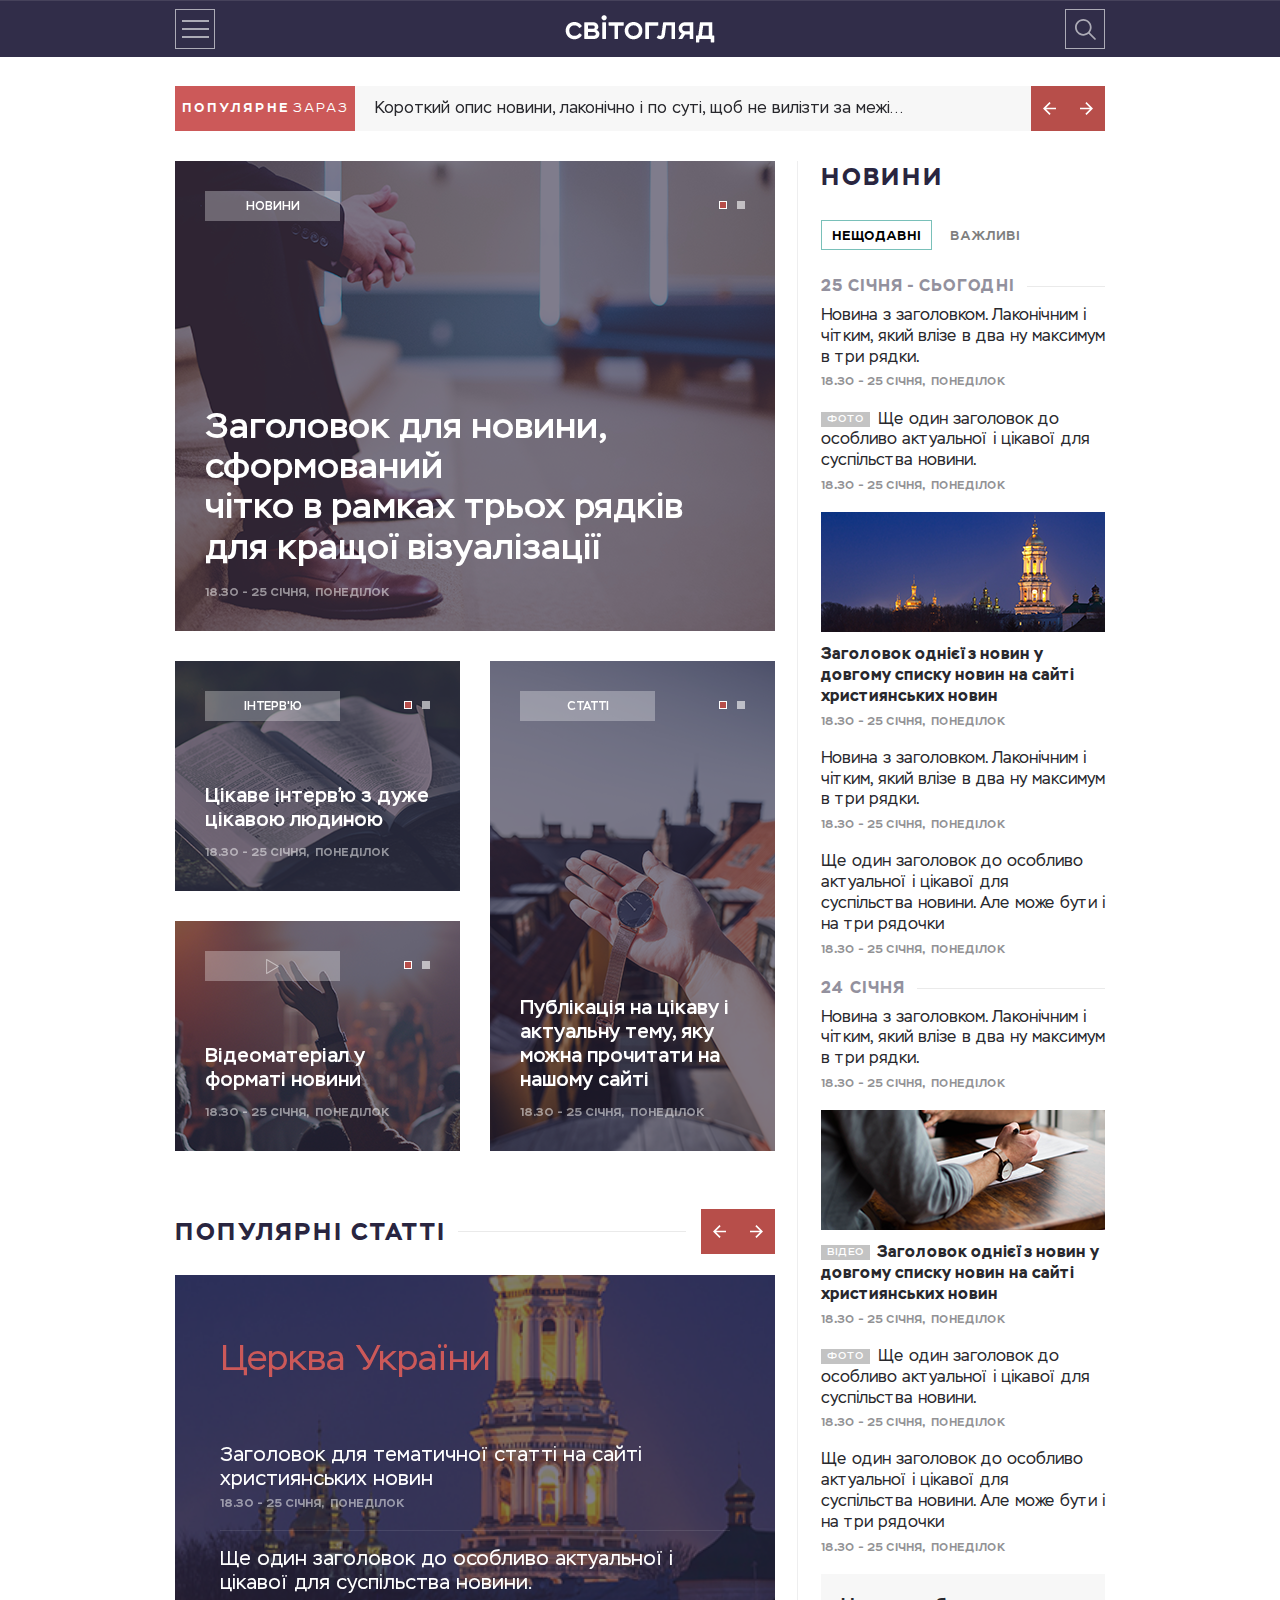
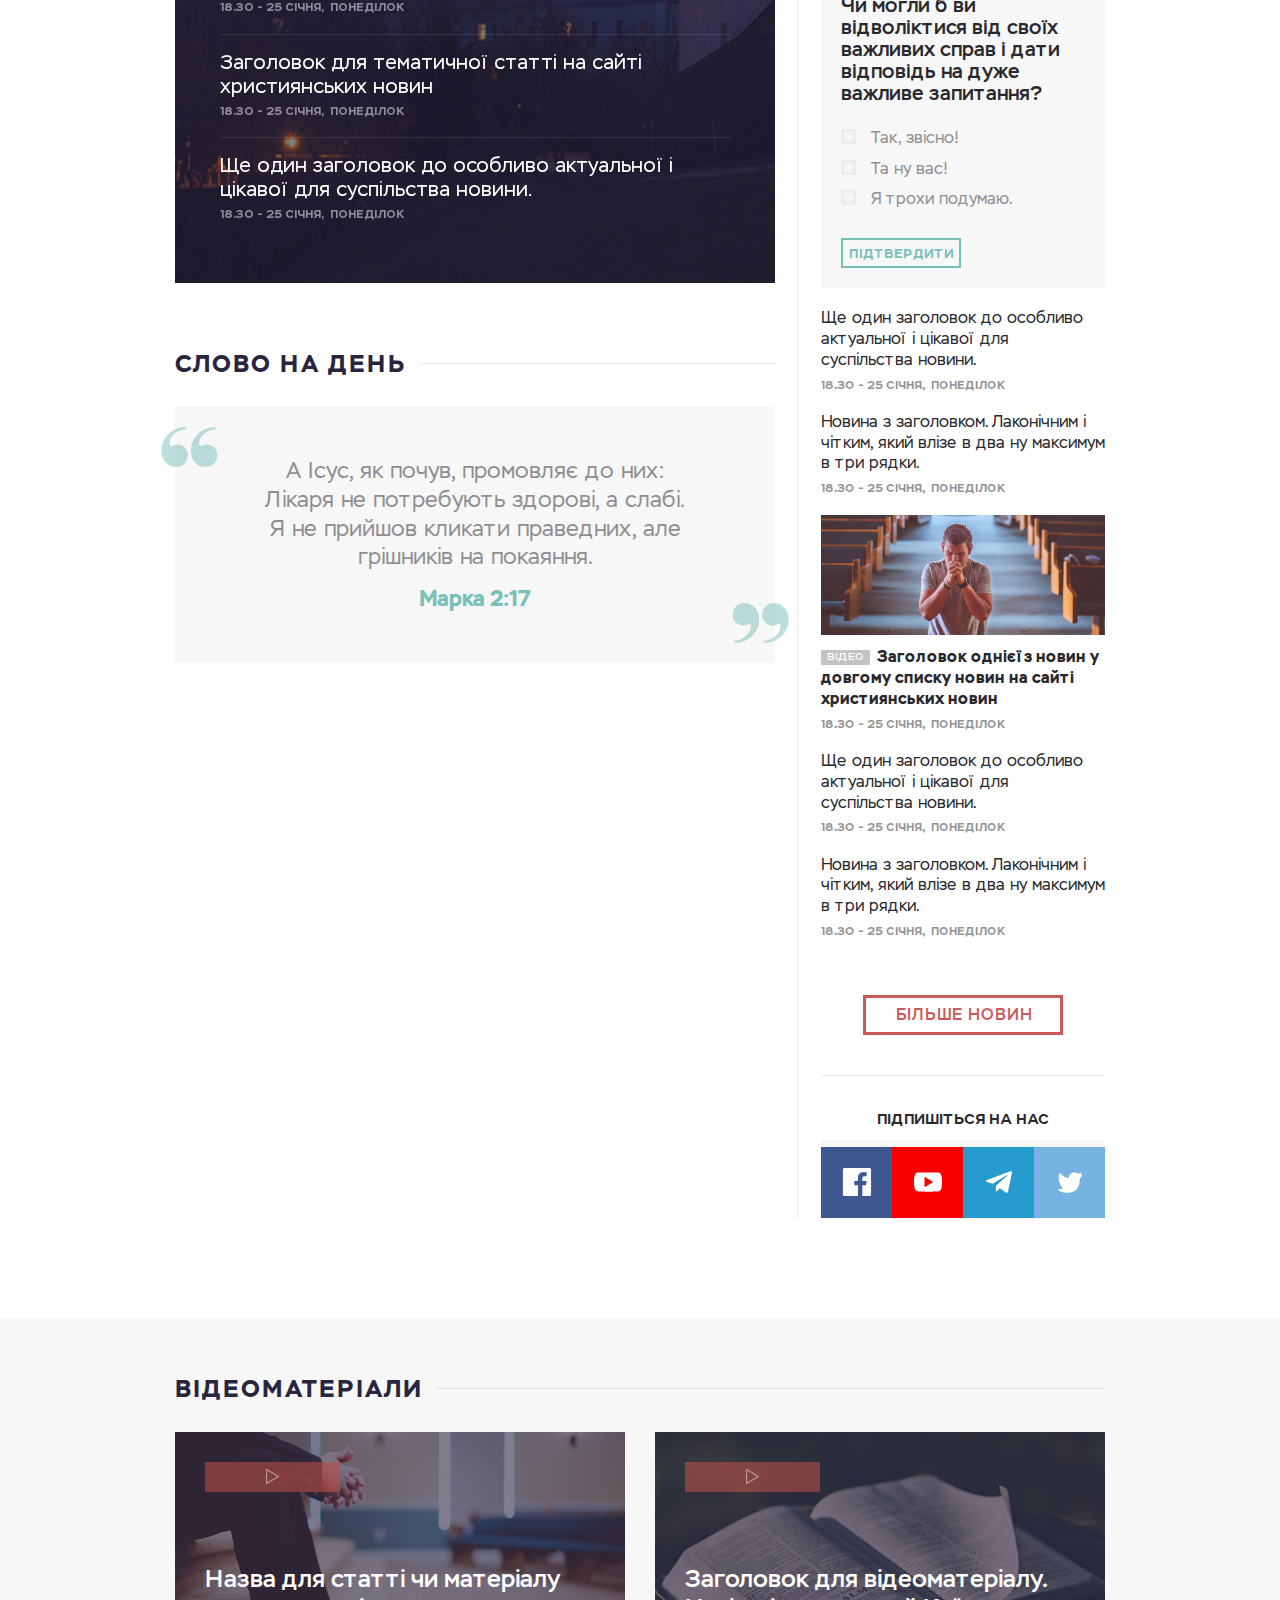
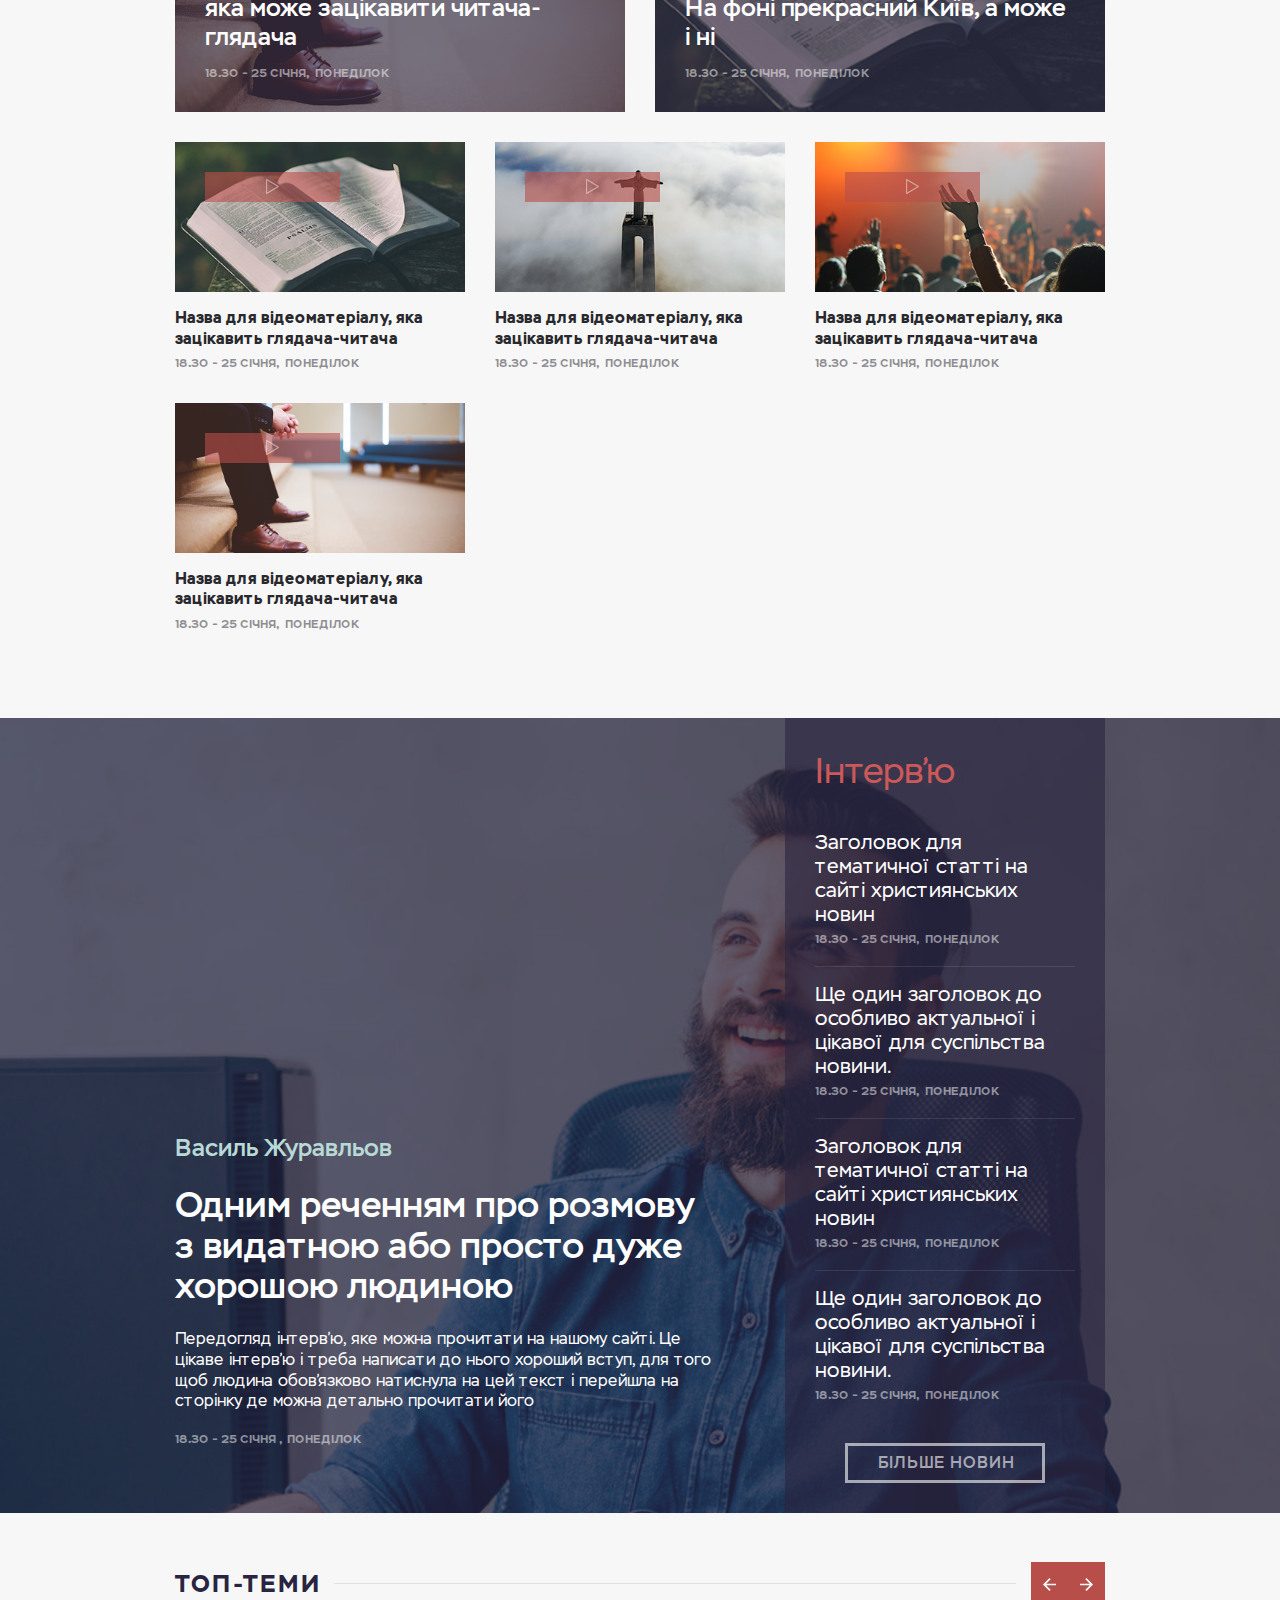
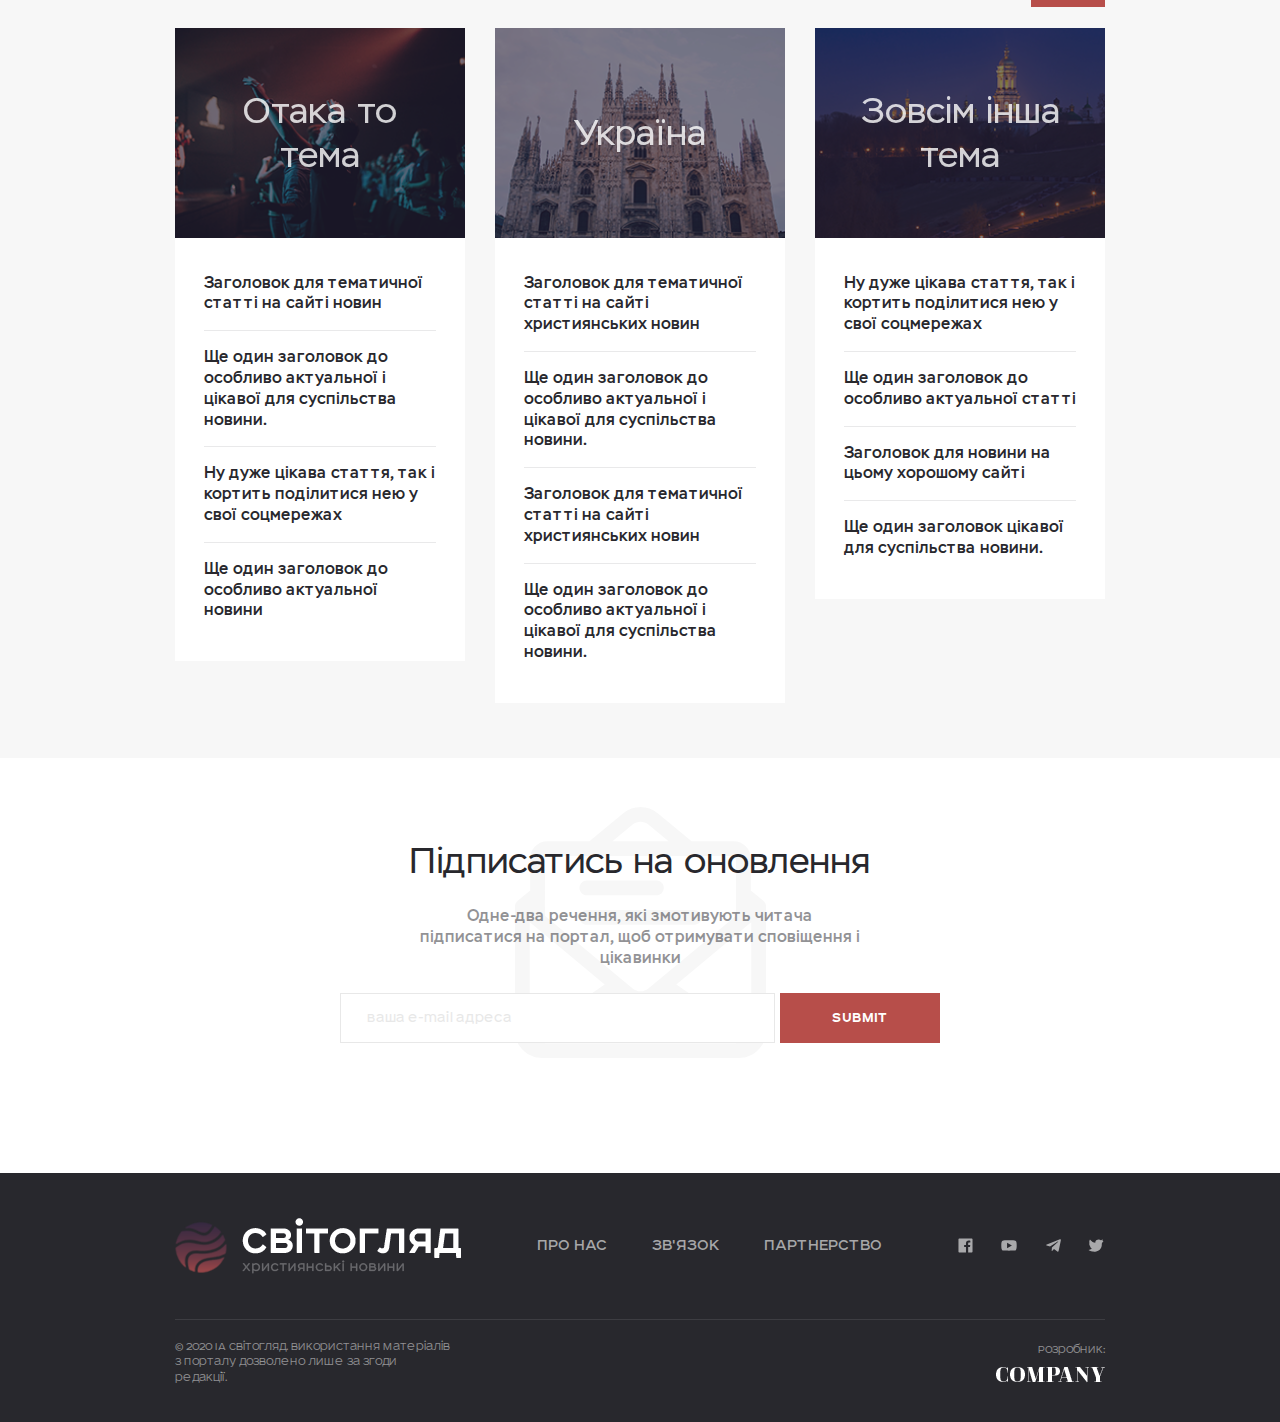
==== commit 7e6e1c32: "header fixes, responsive styles/scripts add" ====
--- a/index.html
+++ b/index.html
@@ -63,6 +63,9 @@
 			<div class="header-bottom">
 				<div class="container">
 					<div class="header-bottom-in">
+						<div class="header-toggle">
+							<button type="button"><span></span></button>
+						</div>
 						<div class="logo">
 							<a href="#">
 								<img src="img/logo-min.png" alt="">
@@ -79,6 +82,9 @@
 									<img src="img/close.svg" alt="">
 								</button>
 							</div>
+						</div>
+						<div class="log">
+							<a href="#">Вхід/Реєстарція</a>
 						</div>
 						<div class="menu">
 							<ul>
--- a/css/main.min.css
+++ b/css/main.min.css
@@ -1 +1 @@
-@import url(https://fonts.googleapis.com/css?family=Montserrat:300,400,500,600,700&subset=cyrillic,cyrillic-ext,latin-ext);.owl-carousel,.owl-carousel .owl-item{-webkit-tap-highlight-color:transparent;position:relative}.owl-carousel{display:none;width:100%;z-index:1}.owl-carousel .owl-stage{position:relative;-ms-touch-action:pan-Y;touch-action:manipulation;-moz-backface-visibility:hidden}.owl-carousel .owl-stage:after{content:".";display:block;clear:both;visibility:hidden;line-height:0;height:0}.owl-carousel .owl-stage-outer{position:relative;overflow:hidden;-webkit-transform:translate3d(0,0,0)}.owl-carousel .owl-item,.owl-carousel .owl-wrapper{-webkit-backface-visibility:hidden;-moz-backface-visibility:hidden;-ms-backface-visibility:hidden;-webkit-transform:translate3d(0,0,0);-moz-transform:translate3d(0,0,0);-ms-transform:translate3d(0,0,0)}.owl-carousel .owl-item{min-height:1px;float:left;-webkit-backface-visibility:hidden;-webkit-touch-callout:none}.owl-carousel .owl-item img{display:block;width:100%}.owl-carousel .owl-dots.disabled,.owl-carousel .owl-nav.disabled{display:none}.no-js .owl-carousel,.owl-carousel.owl-loaded{display:block}.owl-carousel .owl-dot,.owl-carousel .owl-nav .owl-next,.owl-carousel .owl-nav .owl-prev{cursor:pointer;-webkit-user-select:none;-khtml-user-select:none;-moz-user-select:none;-ms-user-select:none;user-select:none}.owl-carousel.owl-loading{opacity:0;display:block}.owl-carousel.owl-hidden{opacity:0}.owl-carousel.owl-refresh .owl-item{visibility:hidden}.owl-carousel.owl-drag .owl-item{-ms-touch-action:pan-y;touch-action:pan-y;-webkit-user-select:none;-moz-user-select:none;-ms-user-select:none;user-select:none}.owl-carousel.owl-grab{cursor:move;cursor:grab}.owl-carousel.owl-rtl{direction:rtl}.owl-carousel.owl-rtl .owl-item{float:right}.owl-carousel .animated{animation-duration:1s;animation-fill-mode:both}.owl-carousel .owl-animated-in{z-index:0}.owl-carousel .owl-animated-out{z-index:1}.owl-carousel .fadeOut{animation-name:fadeOut}@keyframes fadeOut{0%{opacity:1}100%{opacity:0}}.owl-height{transition:height .5s ease-in-out}.owl-carousel .owl-item .owl-lazy{opacity:0;transition:opacity .4s ease}.owl-carousel .owl-item .owl-lazy:not([src]),.owl-carousel .owl-item .owl-lazy[src^=""]{max-height:0}.owl-carousel .owl-item img.owl-lazy{transform-style:preserve-3d}.owl-carousel .owl-video-wrapper{position:relative;height:100%;background:#000}.owl-carousel .owl-video-play-icon{position:absolute;height:80px;width:80px;left:50%;top:50%;margin-left:-40px;margin-top:-40px;background:url(../libs/OwlCarousel/dist/assets/owl.video.play.png) no-repeat;cursor:pointer;z-index:1;-webkit-backface-visibility:hidden;transition:transform .1s ease}.owl-carousel .owl-video-play-icon:hover{-ms-transform:scale(1.3,1.3);transform:scale(1.3,1.3)}.owl-carousel .owl-video-playing .owl-video-play-icon,.owl-carousel .owl-video-playing .owl-video-tn{display:none}.owl-carousel .owl-video-tn{opacity:0;height:100%;background-position:center center;background-repeat:no-repeat;background-size:contain;transition:opacity .4s ease}.owl-carousel .owl-video-frame{position:relative;z-index:1;height:100%;width:100%}@font-face{font-family:AffectLight;src:url(../fonts/Affect/AffectLight.woff2) format("woff2"),url(../fonts/Affect/AffectLight.woff) format("woff"),url(../fonts/Affect/AffectLight.ttf) format("truetype")}@font-face{font-family:Affect;src:url(../fonts/Affect/Affect.woff2) format("woff2"),url(../fonts/Affect/Affect.woff) format("woff"),url(../fonts/Affect/Affect.ttf) format("truetype")}@font-face{font-family:AffectBold;src:url(../fonts/Affect/AffectBold.woff2) format("woff2"),url(../fonts/Affect/AffectBold.woff) format("woff"),url(../fonts/Affect/AffectBold.ttf) format("truetype")}@font-face{font-family:Stem-Regular;src:url(../fonts/Stem/Stem-Regular.woff2) format("woff2"),url(../fonts/Stem/Stem-Regular.woff) format("woff"),url(../fonts/Stem/Stem-Regular.ttf) format("truetype")}@font-face{font-family:Stem-Medium;src:url(../fonts/Stem/Stem-Medium.woff2) format("woff2"),url(../fonts/Stem/Stem-Medium.woff) format("woff"),url(../fonts/Stem/Stem-Medium.ttf) format("truetype")}@font-face{font-family:Stem-Bold;src:url(../fonts/Stem/Stem-Bold.woff2) format("woff2"),url(../fonts/Stem/Stem-Bold.woff) format("woff"),url(../fonts/Stem/Stem-Bold.ttf) format("truetype")}*,::after,::before{-webkit-box-sizing:border-box;box-sizing:border-box}html{font-family:sans-serif;line-height:1.15;-webkit-text-size-adjust:100%;-ms-text-size-adjust:100%;-ms-overflow-style:scrollbar;-webkit-tap-highlight-color:transparent}@-ms-viewport{width:device-width}article,aside,dialog,figcaption,figure,footer,header,hgroup,main,nav,section{display:block}body{margin:0;font-family:-apple-system,BlinkMacSystemFont,"Segoe UI",Roboto,"Helvetica Neue",Arial,sans-serif,"Apple Color Emoji","Segoe UI Emoji","Segoe UI Symbol";font-size:1rem;font-weight:400;line-height:1.5;color:#212529;text-align:left;background-color:#fff}[tabindex="-1"]:focus{outline:0!important}hr{-webkit-box-sizing:content-box;box-sizing:content-box;height:0;overflow:visible}h1,h2,h3,h4,h5,h6{margin-top:0;margin-bottom:.5rem}p{margin-top:0;margin-bottom:1rem}abbr[data-original-title],abbr[title]{text-decoration:underline;-webkit-text-decoration:underline dotted;text-decoration:underline dotted;cursor:help;border-bottom:0}address{margin-bottom:1rem;font-style:normal;line-height:inherit}dl,ol,ul{margin-top:0;margin-bottom:1rem}ol ol,ol ul,ul ol,ul ul{margin-bottom:0}dt{font-weight:700}dd{margin-bottom:.5rem;margin-left:0}blockquote{margin:0 0 1rem}dfn{font-style:italic}b,strong{font-weight:bolder}small{font-size:80%}sub,sup{position:relative;font-size:75%;line-height:0;vertical-align:baseline}sub{bottom:-.25em}sup{top:-.5em}a{color:#007bff;text-decoration:none;background-color:transparent;-webkit-text-decoration-skip:objects}a:hover{color:#0056b3;text-decoration:underline}a:not([href]):not([tabindex]){color:inherit;text-decoration:none}a:not([href]):not([tabindex]):focus,a:not([href]):not([tabindex]):hover{color:inherit;text-decoration:none}a:not([href]):not([tabindex]):focus{outline:0}code,kbd,pre,samp{font-family:monospace,monospace;font-size:1em}pre{margin-top:0;margin-bottom:1rem;overflow:auto;-ms-overflow-style:scrollbar}figure{margin:0 0 1rem}img{vertical-align:middle;border-style:none}svg:not(:root){overflow:hidden}table{border-collapse:collapse}caption{padding-top:.75rem;padding-bottom:.75rem;color:#6c757d;text-align:left;caption-side:bottom}th{text-align:inherit}label{display:inline-block;margin-bottom:.5rem}button{border-radius:0}button:focus{outline:1px dotted;outline:5px auto -webkit-focus-ring-color}button,input,optgroup,select,textarea{margin:0;font-family:inherit;font-size:inherit;line-height:inherit}button,input{overflow:visible}button,select{text-transform:none}[type=reset],[type=submit],button,html [type=button]{-webkit-appearance:button}[type=button]::-moz-focus-inner,[type=reset]::-moz-focus-inner,[type=submit]::-moz-focus-inner,button::-moz-focus-inner{padding:0;border-style:none}input[type=checkbox],input[type=radio]{-webkit-box-sizing:border-box;box-sizing:border-box;padding:0}input[type=date],input[type=datetime-local],input[type=month],input[type=time]{-webkit-appearance:listbox}textarea{overflow:auto;resize:vertical}fieldset{min-width:0;padding:0;margin:0;border:0}legend{display:block;width:100%;max-width:100%;padding:0;margin-bottom:.5rem;font-size:1.5rem;line-height:inherit;color:inherit;white-space:normal}progress{vertical-align:baseline}[type=number]::-webkit-inner-spin-button,[type=number]::-webkit-outer-spin-button{height:auto}[type=search]{outline-offset:-2px;-webkit-appearance:none}[type=search]::-webkit-search-cancel-button,[type=search]::-webkit-search-decoration{-webkit-appearance:none}::-webkit-file-upload-button{font:inherit;-webkit-appearance:button}output{display:inline-block}summary{display:list-item;cursor:pointer}template{display:none}[hidden]{display:none!important}@-ms-viewport{width:device-width}html{-webkit-box-sizing:border-box;box-sizing:border-box;-ms-overflow-style:scrollbar}*,::after,::before{-webkit-box-sizing:inherit;box-sizing:inherit}.container{width:100%;padding-right:15px;padding-left:15px;margin-right:auto;margin-left:auto}@media (min-width:576px){.container{max-width:540px}}@media (min-width:768px){.container{max-width:720px}}@media (min-width:992px){.container{max-width:960px}}@media (min-width:1320px){.container{max-width:1260px}}.container-fluid{width:100%;padding-right:15px;padding-left:15px;margin-right:auto;margin-left:auto}.row{display:-webkit-box;display:-webkit-flex;display:-ms-flexbox;display:flex;-webkit-flex-wrap:wrap;-ms-flex-wrap:wrap;flex-wrap:wrap;margin-right:-15px;margin-left:-15px}.no-gutters{margin-right:0;margin-left:0}.no-gutters>.col,.no-gutters>[class*=col-]{padding-right:0;padding-left:0}.col,.col-1,.col-10,.col-11,.col-12,.col-2,.col-3,.col-4,.col-5,.col-6,.col-7,.col-8,.col-9,.col-auto,.col-lg,.col-lg-1,.col-lg-10,.col-lg-11,.col-lg-12,.col-lg-2,.col-lg-3,.col-lg-4,.col-lg-5,.col-lg-6,.col-lg-7,.col-lg-8,.col-lg-9,.col-lg-auto,.col-md,.col-md-1,.col-md-10,.col-md-11,.col-md-12,.col-md-2,.col-md-3,.col-md-4,.col-md-5,.col-md-6,.col-md-7,.col-md-8,.col-md-9,.col-md-auto,.col-sm,.col-sm-1,.col-sm-10,.col-sm-11,.col-sm-12,.col-sm-2,.col-sm-3,.col-sm-4,.col-sm-5,.col-sm-6,.col-sm-7,.col-sm-8,.col-sm-9,.col-sm-auto,.col-xl,.col-xl-1,.col-xl-10,.col-xl-11,.col-xl-12,.col-xl-2,.col-xl-3,.col-xl-4,.col-xl-5,.col-xl-6,.col-xl-7,.col-xl-8,.col-xl-9,.col-xl-auto{position:relative;width:100%;min-height:1px;padding-right:15px;padding-left:15px}.col{-webkit-flex-basis:0;-ms-flex-preferred-size:0;flex-basis:0;-webkit-box-flex:1;-webkit-flex-grow:1;-ms-flex-positive:1;flex-grow:1;max-width:100%}.col-auto{-webkit-box-flex:0;-webkit-flex:0 0 auto;-ms-flex:0 0 auto;flex:0 0 auto;width:auto;max-width:none}.col-1{-webkit-box-flex:0;-webkit-flex:0 0 8.33333%;-ms-flex:0 0 8.33333%;flex:0 0 8.33333%;max-width:8.33333%}.col-2{-webkit-box-flex:0;-webkit-flex:0 0 16.66667%;-ms-flex:0 0 16.66667%;flex:0 0 16.66667%;max-width:16.66667%}.col-3{-webkit-box-flex:0;-webkit-flex:0 0 25%;-ms-flex:0 0 25%;flex:0 0 25%;max-width:25%}.col-4{-webkit-box-flex:0;-webkit-flex:0 0 33.33333%;-ms-flex:0 0 33.33333%;flex:0 0 33.33333%;max-width:33.33333%}.col-5{-webkit-box-flex:0;-webkit-flex:0 0 41.66667%;-ms-flex:0 0 41.66667%;flex:0 0 41.66667%;max-width:41.66667%}.col-6{-webkit-box-flex:0;-webkit-flex:0 0 50%;-ms-flex:0 0 50%;flex:0 0 50%;max-width:50%}.col-7{-webkit-box-flex:0;-webkit-flex:0 0 58.33333%;-ms-flex:0 0 58.33333%;flex:0 0 58.33333%;max-width:58.33333%}.col-8{-webkit-box-flex:0;-webkit-flex:0 0 66.66667%;-ms-flex:0 0 66.66667%;flex:0 0 66.66667%;max-width:66.66667%}.col-9{-webkit-box-flex:0;-webkit-flex:0 0 75%;-ms-flex:0 0 75%;flex:0 0 75%;max-width:75%}.col-10{-webkit-box-flex:0;-webkit-flex:0 0 83.33333%;-ms-flex:0 0 83.33333%;flex:0 0 83.33333%;max-width:83.33333%}.col-11{-webkit-box-flex:0;-webkit-flex:0 0 91.66667%;-ms-flex:0 0 91.66667%;flex:0 0 91.66667%;max-width:91.66667%}.col-12{-webkit-box-flex:0;-webkit-flex:0 0 100%;-ms-flex:0 0 100%;flex:0 0 100%;max-width:100%}.order-first{-webkit-box-ordinal-group:0;-webkit-order:-1;-ms-flex-order:-1;order:-1}.order-last{-webkit-box-ordinal-group:14;-webkit-order:13;-ms-flex-order:13;order:13}.order-0{-webkit-box-ordinal-group:1;-webkit-order:0;-ms-flex-order:0;order:0}.order-1{-webkit-box-ordinal-group:2;-webkit-order:1;-ms-flex-order:1;order:1}.order-2{-webkit-box-ordinal-group:3;-webkit-order:2;-ms-flex-order:2;order:2}.order-3{-webkit-box-ordinal-group:4;-webkit-order:3;-ms-flex-order:3;order:3}.order-4{-webkit-box-ordinal-group:5;-webkit-order:4;-ms-flex-order:4;order:4}.order-5{-webkit-box-ordinal-group:6;-webkit-order:5;-ms-flex-order:5;order:5}.order-6{-webkit-box-ordinal-group:7;-webkit-order:6;-ms-flex-order:6;order:6}.order-7{-webkit-box-ordinal-group:8;-webkit-order:7;-ms-flex-order:7;order:7}.order-8{-webkit-box-ordinal-group:9;-webkit-order:8;-ms-flex-order:8;order:8}.order-9{-webkit-box-ordinal-group:10;-webkit-order:9;-ms-flex-order:9;order:9}.order-10{-webkit-box-ordinal-group:11;-webkit-order:10;-ms-flex-order:10;order:10}.order-11{-webkit-box-ordinal-group:12;-webkit-order:11;-ms-flex-order:11;order:11}.order-12{-webkit-box-ordinal-group:13;-webkit-order:12;-ms-flex-order:12;order:12}.offset-1{margin-left:8.33333%}.offset-2{margin-left:16.66667%}.offset-3{margin-left:25%}.offset-4{margin-left:33.33333%}.offset-5{margin-left:41.66667%}.offset-6{margin-left:50%}.offset-7{margin-left:58.33333%}.offset-8{margin-left:66.66667%}.offset-9{margin-left:75%}.offset-10{margin-left:83.33333%}.offset-11{margin-left:91.66667%}@media (min-width:576px){.col-sm{-webkit-flex-basis:0;-ms-flex-preferred-size:0;flex-basis:0;-webkit-box-flex:1;-webkit-flex-grow:1;-ms-flex-positive:1;flex-grow:1;max-width:100%}.col-sm-auto{-webkit-box-flex:0;-webkit-flex:0 0 auto;-ms-flex:0 0 auto;flex:0 0 auto;width:auto;max-width:none}.col-sm-1{-webkit-box-flex:0;-webkit-flex:0 0 8.33333%;-ms-flex:0 0 8.33333%;flex:0 0 8.33333%;max-width:8.33333%}.col-sm-2{-webkit-box-flex:0;-webkit-flex:0 0 16.66667%;-ms-flex:0 0 16.66667%;flex:0 0 16.66667%;max-width:16.66667%}.col-sm-3{-webkit-box-flex:0;-webkit-flex:0 0 25%;-ms-flex:0 0 25%;flex:0 0 25%;max-width:25%}.col-sm-4{-webkit-box-flex:0;-webkit-flex:0 0 33.33333%;-ms-flex:0 0 33.33333%;flex:0 0 33.33333%;max-width:33.33333%}.col-sm-5{-webkit-box-flex:0;-webkit-flex:0 0 41.66667%;-ms-flex:0 0 41.66667%;flex:0 0 41.66667%;max-width:41.66667%}.col-sm-6{-webkit-box-flex:0;-webkit-flex:0 0 50%;-ms-flex:0 0 50%;flex:0 0 50%;max-width:50%}.col-sm-7{-webkit-box-flex:0;-webkit-flex:0 0 58.33333%;-ms-flex:0 0 58.33333%;flex:0 0 58.33333%;max-width:58.33333%}.col-sm-8{-webkit-box-flex:0;-webkit-flex:0 0 66.66667%;-ms-flex:0 0 66.66667%;flex:0 0 66.66667%;max-width:66.66667%}.col-sm-9{-webkit-box-flex:0;-webkit-flex:0 0 75%;-ms-flex:0 0 75%;flex:0 0 75%;max-width:75%}.col-sm-10{-webkit-box-flex:0;-webkit-flex:0 0 83.33333%;-ms-flex:0 0 83.33333%;flex:0 0 83.33333%;max-width:83.33333%}.col-sm-11{-webkit-box-flex:0;-webkit-flex:0 0 91.66667%;-ms-flex:0 0 91.66667%;flex:0 0 91.66667%;max-width:91.66667%}.col-sm-12{-webkit-box-flex:0;-webkit-flex:0 0 100%;-ms-flex:0 0 100%;flex:0 0 100%;max-width:100%}.order-sm-first{-webkit-box-ordinal-group:0;-webkit-order:-1;-ms-flex-order:-1;order:-1}.order-sm-last{-webkit-box-ordinal-group:14;-webkit-order:13;-ms-flex-order:13;order:13}.order-sm-0{-webkit-box-ordinal-group:1;-webkit-order:0;-ms-flex-order:0;order:0}.order-sm-1{-webkit-box-ordinal-group:2;-webkit-order:1;-ms-flex-order:1;order:1}.order-sm-2{-webkit-box-ordinal-group:3;-webkit-order:2;-ms-flex-order:2;order:2}.order-sm-3{-webkit-box-ordinal-group:4;-webkit-order:3;-ms-flex-order:3;order:3}.order-sm-4{-webkit-box-ordinal-group:5;-webkit-order:4;-ms-flex-order:4;order:4}.order-sm-5{-webkit-box-ordinal-group:6;-webkit-order:5;-ms-flex-order:5;order:5}.order-sm-6{-webkit-box-ordinal-group:7;-webkit-order:6;-ms-flex-order:6;order:6}.order-sm-7{-webkit-box-ordinal-group:8;-webkit-order:7;-ms-flex-order:7;order:7}.order-sm-8{-webkit-box-ordinal-group:9;-webkit-order:8;-ms-flex-order:8;order:8}.order-sm-9{-webkit-box-ordinal-group:10;-webkit-order:9;-ms-flex-order:9;order:9}.order-sm-10{-webkit-box-ordinal-group:11;-webkit-order:10;-ms-flex-order:10;order:10}.order-sm-11{-webkit-box-ordinal-group:12;-webkit-order:11;-ms-flex-order:11;order:11}.order-sm-12{-webkit-box-ordinal-group:13;-webkit-order:12;-ms-flex-order:12;order:12}.offset-sm-0{margin-left:0}.offset-sm-1{margin-left:8.33333%}.offset-sm-2{margin-left:16.66667%}.offset-sm-3{margin-left:25%}.offset-sm-4{margin-left:33.33333%}.offset-sm-5{margin-left:41.66667%}.offset-sm-6{margin-left:50%}.offset-sm-7{margin-left:58.33333%}.offset-sm-8{margin-left:66.66667%}.offset-sm-9{margin-left:75%}.offset-sm-10{margin-left:83.33333%}.offset-sm-11{margin-left:91.66667%}}@media (min-width:768px){.col-md{-webkit-flex-basis:0;-ms-flex-preferred-size:0;flex-basis:0;-webkit-box-flex:1;-webkit-flex-grow:1;-ms-flex-positive:1;flex-grow:1;max-width:100%}.col-md-auto{-webkit-box-flex:0;-webkit-flex:0 0 auto;-ms-flex:0 0 auto;flex:0 0 auto;width:auto;max-width:none}.col-md-1{-webkit-box-flex:0;-webkit-flex:0 0 8.33333%;-ms-flex:0 0 8.33333%;flex:0 0 8.33333%;max-width:8.33333%}.col-md-2{-webkit-box-flex:0;-webkit-flex:0 0 16.66667%;-ms-flex:0 0 16.66667%;flex:0 0 16.66667%;max-width:16.66667%}.col-md-3{-webkit-box-flex:0;-webkit-flex:0 0 25%;-ms-flex:0 0 25%;flex:0 0 25%;max-width:25%}.col-md-4{-webkit-box-flex:0;-webkit-flex:0 0 33.33333%;-ms-flex:0 0 33.33333%;flex:0 0 33.33333%;max-width:33.33333%}.col-md-5{-webkit-box-flex:0;-webkit-flex:0 0 41.66667%;-ms-flex:0 0 41.66667%;flex:0 0 41.66667%;max-width:41.66667%}.col-md-6{-webkit-box-flex:0;-webkit-flex:0 0 50%;-ms-flex:0 0 50%;flex:0 0 50%;max-width:50%}.col-md-7{-webkit-box-flex:0;-webkit-flex:0 0 58.33333%;-ms-flex:0 0 58.33333%;flex:0 0 58.33333%;max-width:58.33333%}.col-md-8{-webkit-box-flex:0;-webkit-flex:0 0 66.66667%;-ms-flex:0 0 66.66667%;flex:0 0 66.66667%;max-width:66.66667%}.col-md-9{-webkit-box-flex:0;-webkit-flex:0 0 75%;-ms-flex:0 0 75%;flex:0 0 75%;max-width:75%}.col-md-10{-webkit-box-flex:0;-webkit-flex:0 0 83.33333%;-ms-flex:0 0 83.33333%;flex:0 0 83.33333%;max-width:83.33333%}.col-md-11{-webkit-box-flex:0;-webkit-flex:0 0 91.66667%;-ms-flex:0 0 91.66667%;flex:0 0 91.66667%;max-width:91.66667%}.col-md-12{-webkit-box-flex:0;-webkit-flex:0 0 100%;-ms-flex:0 0 100%;flex:0 0 100%;max-width:100%}.order-md-first{-webkit-box-ordinal-group:0;-webkit-order:-1;-ms-flex-order:-1;order:-1}.order-md-last{-webkit-box-ordinal-group:14;-webkit-order:13;-ms-flex-order:13;order:13}.order-md-0{-webkit-box-ordinal-group:1;-webkit-order:0;-ms-flex-order:0;order:0}.order-md-1{-webkit-box-ordinal-group:2;-webkit-order:1;-ms-flex-order:1;order:1}.order-md-2{-webkit-box-ordinal-group:3;-webkit-order:2;-ms-flex-order:2;order:2}.order-md-3{-webkit-box-ordinal-group:4;-webkit-order:3;-ms-flex-order:3;order:3}.order-md-4{-webkit-box-ordinal-group:5;-webkit-order:4;-ms-flex-order:4;order:4}.order-md-5{-webkit-box-ordinal-group:6;-webkit-order:5;-ms-flex-order:5;order:5}.order-md-6{-webkit-box-ordinal-group:7;-webkit-order:6;-ms-flex-order:6;order:6}.order-md-7{-webkit-box-ordinal-group:8;-webkit-order:7;-ms-flex-order:7;order:7}.order-md-8{-webkit-box-ordinal-group:9;-webkit-order:8;-ms-flex-order:8;order:8}.order-md-9{-webkit-box-ordinal-group:10;-webkit-order:9;-ms-flex-order:9;order:9}.order-md-10{-webkit-box-ordinal-group:11;-webkit-order:10;-ms-flex-order:10;order:10}.order-md-11{-webkit-box-ordinal-group:12;-webkit-order:11;-ms-flex-order:11;order:11}.order-md-12{-webkit-box-ordinal-group:13;-webkit-order:12;-ms-flex-order:12;order:12}.offset-md-0{margin-left:0}.offset-md-1{margin-left:8.33333%}.offset-md-2{margin-left:16.66667%}.offset-md-3{margin-left:25%}.offset-md-4{margin-left:33.33333%}.offset-md-5{margin-left:41.66667%}.offset-md-6{margin-left:50%}.offset-md-7{margin-left:58.33333%}.offset-md-8{margin-left:66.66667%}.offset-md-9{margin-left:75%}.offset-md-10{margin-left:83.33333%}.offset-md-11{margin-left:91.66667%}}@media (min-width:992px){.col-lg{-webkit-flex-basis:0;-ms-flex-preferred-size:0;flex-basis:0;-webkit-box-flex:1;-webkit-flex-grow:1;-ms-flex-positive:1;flex-grow:1;max-width:100%}.col-lg-auto{-webkit-box-flex:0;-webkit-flex:0 0 auto;-ms-flex:0 0 auto;flex:0 0 auto;width:auto;max-width:none}.col-lg-1{-webkit-box-flex:0;-webkit-flex:0 0 8.33333%;-ms-flex:0 0 8.33333%;flex:0 0 8.33333%;max-width:8.33333%}.col-lg-2{-webkit-box-flex:0;-webkit-flex:0 0 16.66667%;-ms-flex:0 0 16.66667%;flex:0 0 16.66667%;max-width:16.66667%}.col-lg-3{-webkit-box-flex:0;-webkit-flex:0 0 25%;-ms-flex:0 0 25%;flex:0 0 25%;max-width:25%}.col-lg-4{-webkit-box-flex:0;-webkit-flex:0 0 33.33333%;-ms-flex:0 0 33.33333%;flex:0 0 33.33333%;max-width:33.33333%}.col-lg-5{-webkit-box-flex:0;-webkit-flex:0 0 41.66667%;-ms-flex:0 0 41.66667%;flex:0 0 41.66667%;max-width:41.66667%}.col-lg-6{-webkit-box-flex:0;-webkit-flex:0 0 50%;-ms-flex:0 0 50%;flex:0 0 50%;max-width:50%}.col-lg-7{-webkit-box-flex:0;-webkit-flex:0 0 58.33333%;-ms-flex:0 0 58.33333%;flex:0 0 58.33333%;max-width:58.33333%}.col-lg-8{-webkit-box-flex:0;-webkit-flex:0 0 66.66667%;-ms-flex:0 0 66.66667%;flex:0 0 66.66667%;max-width:66.66667%}.col-lg-9{-webkit-box-flex:0;-webkit-flex:0 0 75%;-ms-flex:0 0 75%;flex:0 0 75%;max-width:75%}.col-lg-10{-webkit-box-flex:0;-webkit-flex:0 0 83.33333%;-ms-flex:0 0 83.33333%;flex:0 0 83.33333%;max-width:83.33333%}.col-lg-11{-webkit-box-flex:0;-webkit-flex:0 0 91.66667%;-ms-flex:0 0 91.66667%;flex:0 0 91.66667%;max-width:91.66667%}.col-lg-12{-webkit-box-flex:0;-webkit-flex:0 0 100%;-ms-flex:0 0 100%;flex:0 0 100%;max-width:100%}.order-lg-first{-webkit-box-ordinal-group:0;-webkit-order:-1;-ms-flex-order:-1;order:-1}.order-lg-last{-webkit-box-ordinal-group:14;-webkit-order:13;-ms-flex-order:13;order:13}.order-lg-0{-webkit-box-ordinal-group:1;-webkit-order:0;-ms-flex-order:0;order:0}.order-lg-1{-webkit-box-ordinal-group:2;-webkit-order:1;-ms-flex-order:1;order:1}.order-lg-2{-webkit-box-ordinal-group:3;-webkit-order:2;-ms-flex-order:2;order:2}.order-lg-3{-webkit-box-ordinal-group:4;-webkit-order:3;-ms-flex-order:3;order:3}.order-lg-4{-webkit-box-ordinal-group:5;-webkit-order:4;-ms-flex-order:4;order:4}.order-lg-5{-webkit-box-ordinal-group:6;-webkit-order:5;-ms-flex-order:5;order:5}.order-lg-6{-webkit-box-ordinal-group:7;-webkit-order:6;-ms-flex-order:6;order:6}.order-lg-7{-webkit-box-ordinal-group:8;-webkit-order:7;-ms-flex-order:7;order:7}.order-lg-8{-webkit-box-ordinal-group:9;-webkit-order:8;-ms-flex-order:8;order:8}.order-lg-9{-webkit-box-ordinal-group:10;-webkit-order:9;-ms-flex-order:9;order:9}.order-lg-10{-webkit-box-ordinal-group:11;-webkit-order:10;-ms-flex-order:10;order:10}.order-lg-11{-webkit-box-ordinal-group:12;-webkit-order:11;-ms-flex-order:11;order:11}.order-lg-12{-webkit-box-ordinal-group:13;-webkit-order:12;-ms-flex-order:12;order:12}.offset-lg-0{margin-left:0}.offset-lg-1{margin-left:8.33333%}.offset-lg-2{margin-left:16.66667%}.offset-lg-3{margin-left:25%}.offset-lg-4{margin-left:33.33333%}.offset-lg-5{margin-left:41.66667%}.offset-lg-6{margin-left:50%}.offset-lg-7{margin-left:58.33333%}.offset-lg-8{margin-left:66.66667%}.offset-lg-9{margin-left:75%}.offset-lg-10{margin-left:83.33333%}.offset-lg-11{margin-left:91.66667%}}@media (min-width:1320px){.col-xl{-webkit-flex-basis:0;-ms-flex-preferred-size:0;flex-basis:0;-webkit-box-flex:1;-webkit-flex-grow:1;-ms-flex-positive:1;flex-grow:1;max-width:100%}.col-xl-auto{-webkit-box-flex:0;-webkit-flex:0 0 auto;-ms-flex:0 0 auto;flex:0 0 auto;width:auto;max-width:none}.col-xl-1{-webkit-box-flex:0;-webkit-flex:0 0 8.33333%;-ms-flex:0 0 8.33333%;flex:0 0 8.33333%;max-width:8.33333%}.col-xl-2{-webkit-box-flex:0;-webkit-flex:0 0 16.66667%;-ms-flex:0 0 16.66667%;flex:0 0 16.66667%;max-width:16.66667%}.col-xl-3{-webkit-box-flex:0;-webkit-flex:0 0 25%;-ms-flex:0 0 25%;flex:0 0 25%;max-width:25%}.col-xl-4{-webkit-box-flex:0;-webkit-flex:0 0 33.33333%;-ms-flex:0 0 33.33333%;flex:0 0 33.33333%;max-width:33.33333%}.col-xl-5{-webkit-box-flex:0;-webkit-flex:0 0 41.66667%;-ms-flex:0 0 41.66667%;flex:0 0 41.66667%;max-width:41.66667%}.col-xl-6{-webkit-box-flex:0;-webkit-flex:0 0 50%;-ms-flex:0 0 50%;flex:0 0 50%;max-width:50%}.col-xl-7{-webkit-box-flex:0;-webkit-flex:0 0 58.33333%;-ms-flex:0 0 58.33333%;flex:0 0 58.33333%;max-width:58.33333%}.col-xl-8{-webkit-box-flex:0;-webkit-flex:0 0 66.66667%;-ms-flex:0 0 66.66667%;flex:0 0 66.66667%;max-width:66.66667%}.col-xl-9{-webkit-box-flex:0;-webkit-flex:0 0 75%;-ms-flex:0 0 75%;flex:0 0 75%;max-width:75%}.col-xl-10{-webkit-box-flex:0;-webkit-flex:0 0 83.33333%;-ms-flex:0 0 83.33333%;flex:0 0 83.33333%;max-width:83.33333%}.col-xl-11{-webkit-box-flex:0;-webkit-flex:0 0 91.66667%;-ms-flex:0 0 91.66667%;flex:0 0 91.66667%;max-width:91.66667%}.col-xl-12{-webkit-box-flex:0;-webkit-flex:0 0 100%;-ms-flex:0 0 100%;flex:0 0 100%;max-width:100%}.order-xl-first{-webkit-box-ordinal-group:0;-webkit-order:-1;-ms-flex-order:-1;order:-1}.order-xl-last{-webkit-box-ordinal-group:14;-webkit-order:13;-ms-flex-order:13;order:13}.order-xl-0{-webkit-box-ordinal-group:1;-webkit-order:0;-ms-flex-order:0;order:0}.order-xl-1{-webkit-box-ordinal-group:2;-webkit-order:1;-ms-flex-order:1;order:1}.order-xl-2{-webkit-box-ordinal-group:3;-webkit-order:2;-ms-flex-order:2;order:2}.order-xl-3{-webkit-box-ordinal-group:4;-webkit-order:3;-ms-flex-order:3;order:3}.order-xl-4{-webkit-box-ordinal-group:5;-webkit-order:4;-ms-flex-order:4;order:4}.order-xl-5{-webkit-box-ordinal-group:6;-webkit-order:5;-ms-flex-order:5;order:5}.order-xl-6{-webkit-box-ordinal-group:7;-webkit-order:6;-ms-flex-order:6;order:6}.order-xl-7{-webkit-box-ordinal-group:8;-webkit-order:7;-ms-flex-order:7;order:7}.order-xl-8{-webkit-box-ordinal-group:9;-webkit-order:8;-ms-flex-order:8;order:8}.order-xl-9{-webkit-box-ordinal-group:10;-webkit-order:9;-ms-flex-order:9;order:9}.order-xl-10{-webkit-box-ordinal-group:11;-webkit-order:10;-ms-flex-order:10;order:10}.order-xl-11{-webkit-box-ordinal-group:12;-webkit-order:11;-ms-flex-order:11;order:11}.order-xl-12{-webkit-box-ordinal-group:13;-webkit-order:12;-ms-flex-order:12;order:12}.offset-xl-0{margin-left:0}.offset-xl-1{margin-left:8.33333%}.offset-xl-2{margin-left:16.66667%}.offset-xl-3{margin-left:25%}.offset-xl-4{margin-left:33.33333%}.offset-xl-5{margin-left:41.66667%}.offset-xl-6{margin-left:50%}.offset-xl-7{margin-left:58.33333%}.offset-xl-8{margin-left:66.66667%}.offset-xl-9{margin-left:75%}.offset-xl-10{margin-left:83.33333%}.offset-xl-11{margin-left:91.66667%}}.d-none{display:none!important}.d-inline{display:inline!important}.d-inline-block{display:inline-block!important}.d-block{display:block!important}.d-table{display:table!important}.d-table-row{display:table-row!important}.d-table-cell{display:table-cell!important}.d-flex{display:-webkit-box!important;display:-webkit-flex!important;display:-ms-flexbox!important;display:flex!important}.d-inline-flex{display:-webkit-inline-box!important;display:-webkit-inline-flex!important;display:-ms-inline-flexbox!important;display:inline-flex!important}@media (min-width:576px){.d-sm-none{display:none!important}.d-sm-inline{display:inline!important}.d-sm-inline-block{display:inline-block!important}.d-sm-block{display:block!important}.d-sm-table{display:table!important}.d-sm-table-row{display:table-row!important}.d-sm-table-cell{display:table-cell!important}.d-sm-flex{display:-webkit-box!important;display:-webkit-flex!important;display:-ms-flexbox!important;display:flex!important}.d-sm-inline-flex{display:-webkit-inline-box!important;display:-webkit-inline-flex!important;display:-ms-inline-flexbox!important;display:inline-flex!important}}@media (min-width:768px){.d-md-none{display:none!important}.d-md-inline{display:inline!important}.d-md-inline-block{display:inline-block!important}.d-md-block{display:block!important}.d-md-table{display:table!important}.d-md-table-row{display:table-row!important}.d-md-table-cell{display:table-cell!important}.d-md-flex{display:-webkit-box!important;display:-webkit-flex!important;display:-ms-flexbox!important;display:flex!important}.d-md-inline-flex{display:-webkit-inline-box!important;display:-webkit-inline-flex!important;display:-ms-inline-flexbox!important;display:inline-flex!important}}@media (min-width:992px){.d-lg-none{display:none!important}.d-lg-inline{display:inline!important}.d-lg-inline-block{display:inline-block!important}.d-lg-block{display:block!important}.d-lg-table{display:table!important}.d-lg-table-row{display:table-row!important}.d-lg-table-cell{display:table-cell!important}.d-lg-flex{display:-webkit-box!important;display:-webkit-flex!important;display:-ms-flexbox!important;display:flex!important}.d-lg-inline-flex{display:-webkit-inline-box!important;display:-webkit-inline-flex!important;display:-ms-inline-flexbox!important;display:inline-flex!important}}@media (min-width:1320px){.d-xl-none{display:none!important}.d-xl-inline{display:inline!important}.d-xl-inline-block{display:inline-block!important}.d-xl-block{display:block!important}.d-xl-table{display:table!important}.d-xl-table-row{display:table-row!important}.d-xl-table-cell{display:table-cell!important}.d-xl-flex{display:-webkit-box!important;display:-webkit-flex!important;display:-ms-flexbox!important;display:flex!important}.d-xl-inline-flex{display:-webkit-inline-box!important;display:-webkit-inline-flex!important;display:-ms-inline-flexbox!important;display:inline-flex!important}}@media print{.d-print-none{display:none!important}.d-print-inline{display:inline!important}.d-print-inline-block{display:inline-block!important}.d-print-block{display:block!important}.d-print-table{display:table!important}.d-print-table-row{display:table-row!important}.d-print-table-cell{display:table-cell!important}.d-print-flex{display:-webkit-box!important;display:-webkit-flex!important;display:-ms-flexbox!important;display:flex!important}.d-print-inline-flex{display:-webkit-inline-box!important;display:-webkit-inline-flex!important;display:-ms-inline-flexbox!important;display:inline-flex!important}}.flex-row{-webkit-box-orient:horizontal!important;-webkit-box-direction:normal!important;-webkit-flex-direction:row!important;-ms-flex-direction:row!important;flex-direction:row!important}.flex-column{-webkit-box-orient:vertical!important;-webkit-box-direction:normal!important;-webkit-flex-direction:column!important;-ms-flex-direction:column!important;flex-direction:column!important}.flex-row-reverse{-webkit-box-orient:horizontal!important;-webkit-box-direction:reverse!important;-webkit-flex-direction:row-reverse!important;-ms-flex-direction:row-reverse!important;flex-direction:row-reverse!important}.flex-column-reverse{-webkit-box-orient:vertical!important;-webkit-box-direction:reverse!important;-webkit-flex-direction:column-reverse!important;-ms-flex-direction:column-reverse!important;flex-direction:column-reverse!important}.flex-wrap{-webkit-flex-wrap:wrap!important;-ms-flex-wrap:wrap!important;flex-wrap:wrap!important}.flex-nowrap{-webkit-flex-wrap:nowrap!important;-ms-flex-wrap:nowrap!important;flex-wrap:nowrap!important}.flex-wrap-reverse{-webkit-flex-wrap:wrap-reverse!important;-ms-flex-wrap:wrap-reverse!important;flex-wrap:wrap-reverse!important}.justify-content-start{-webkit-box-pack:start!important;-webkit-justify-content:flex-start!important;-ms-flex-pack:start!important;justify-content:flex-start!important}.justify-content-end{-webkit-box-pack:end!important;-webkit-justify-content:flex-end!important;-ms-flex-pack:end!important;justify-content:flex-end!important}.justify-content-center{-webkit-box-pack:center!important;-webkit-justify-content:center!important;-ms-flex-pack:center!important;justify-content:center!important}.justify-content-between{-webkit-box-pack:justify!important;-webkit-justify-content:space-between!important;-ms-flex-pack:justify!important;justify-content:space-between!important}.justify-content-around{-webkit-justify-content:space-around!important;-ms-flex-pack:distribute!important;justify-content:space-around!important}.align-items-start{-webkit-box-align:start!important;-webkit-align-items:flex-start!important;-ms-flex-align:start!important;align-items:flex-start!important}.align-items-end{-webkit-box-align:end!important;-webkit-align-items:flex-end!important;-ms-flex-align:end!important;align-items:flex-end!important}.align-items-center{-webkit-box-align:center!important;-webkit-align-items:center!important;-ms-flex-align:center!important;align-items:center!important}.align-items-baseline{-webkit-box-align:baseline!important;-webkit-align-items:baseline!important;-ms-flex-align:baseline!important;align-items:baseline!important}.align-items-stretch{-webkit-box-align:stretch!important;-webkit-align-items:stretch!important;-ms-flex-align:stretch!important;align-items:stretch!important}.align-content-start{-webkit-align-content:flex-start!important;-ms-flex-line-pack:start!important;align-content:flex-start!important}.align-content-end{-webkit-align-content:flex-end!important;-ms-flex-line-pack:end!important;align-content:flex-end!important}.align-content-center{-webkit-align-content:center!important;-ms-flex-line-pack:center!important;align-content:center!important}.align-content-between{-webkit-align-content:space-between!important;-ms-flex-line-pack:justify!important;align-content:space-between!important}.align-content-around{-webkit-align-content:space-around!important;-ms-flex-line-pack:distribute!important;align-content:space-around!important}.align-content-stretch{-webkit-align-content:stretch!important;-ms-flex-line-pack:stretch!important;align-content:stretch!important}.align-self-auto{-webkit-align-self:auto!important;-ms-flex-item-align:auto!important;align-self:auto!important}.align-self-start{-webkit-align-self:flex-start!important;-ms-flex-item-align:start!important;align-self:flex-start!important}.align-self-end{-webkit-align-self:flex-end!important;-ms-flex-item-align:end!important;align-self:flex-end!important}.align-self-center{-webkit-align-self:center!important;-ms-flex-item-align:center!important;align-self:center!important}.align-self-baseline{-webkit-align-self:baseline!important;-ms-flex-item-align:baseline!important;align-self:baseline!important}.align-self-stretch{-webkit-align-self:stretch!important;-ms-flex-item-align:stretch!important;align-self:stretch!important}@media (min-width:576px){.flex-sm-row{-webkit-box-orient:horizontal!important;-webkit-box-direction:normal!important;-webkit-flex-direction:row!important;-ms-flex-direction:row!important;flex-direction:row!important}.flex-sm-column{-webkit-box-orient:vertical!important;-webkit-box-direction:normal!important;-webkit-flex-direction:column!important;-ms-flex-direction:column!important;flex-direction:column!important}.flex-sm-row-reverse{-webkit-box-orient:horizontal!important;-webkit-box-direction:reverse!important;-webkit-flex-direction:row-reverse!important;-ms-flex-direction:row-reverse!important;flex-direction:row-reverse!important}.flex-sm-column-reverse{-webkit-box-orient:vertical!important;-webkit-box-direction:reverse!important;-webkit-flex-direction:column-reverse!important;-ms-flex-direction:column-reverse!important;flex-direction:column-reverse!important}.flex-sm-wrap{-webkit-flex-wrap:wrap!important;-ms-flex-wrap:wrap!important;flex-wrap:wrap!important}.flex-sm-nowrap{-webkit-flex-wrap:nowrap!important;-ms-flex-wrap:nowrap!important;flex-wrap:nowrap!important}.flex-sm-wrap-reverse{-webkit-flex-wrap:wrap-reverse!important;-ms-flex-wrap:wrap-reverse!important;flex-wrap:wrap-reverse!important}.justify-content-sm-start{-webkit-box-pack:start!important;-webkit-justify-content:flex-start!important;-ms-flex-pack:start!important;justify-content:flex-start!important}.justify-content-sm-end{-webkit-box-pack:end!important;-webkit-justify-content:flex-end!important;-ms-flex-pack:end!important;justify-content:flex-end!important}.justify-content-sm-center{-webkit-box-pack:center!important;-webkit-justify-content:center!important;-ms-flex-pack:center!important;justify-content:center!important}.justify-content-sm-between{-webkit-box-pack:justify!important;-webkit-justify-content:space-between!important;-ms-flex-pack:justify!important;justify-content:space-between!important}.justify-content-sm-around{-webkit-justify-content:space-around!important;-ms-flex-pack:distribute!important;justify-content:space-around!important}.align-items-sm-start{-webkit-box-align:start!important;-webkit-align-items:flex-start!important;-ms-flex-align:start!important;align-items:flex-start!important}.align-items-sm-end{-webkit-box-align:end!important;-webkit-align-items:flex-end!important;-ms-flex-align:end!important;align-items:flex-end!important}.align-items-sm-center{-webkit-box-align:center!important;-webkit-align-items:center!important;-ms-flex-align:center!important;align-items:center!important}.align-items-sm-baseline{-webkit-box-align:baseline!important;-webkit-align-items:baseline!important;-ms-flex-align:baseline!important;align-items:baseline!important}.align-items-sm-stretch{-webkit-box-align:stretch!important;-webkit-align-items:stretch!important;-ms-flex-align:stretch!important;align-items:stretch!important}.align-content-sm-start{-webkit-align-content:flex-start!important;-ms-flex-line-pack:start!important;align-content:flex-start!important}.align-content-sm-end{-webkit-align-content:flex-end!important;-ms-flex-line-pack:end!important;align-content:flex-end!important}.align-content-sm-center{-webkit-align-content:center!important;-ms-flex-line-pack:center!important;align-content:center!important}.align-content-sm-between{-webkit-align-content:space-between!important;-ms-flex-line-pack:justify!important;align-content:space-between!important}.align-content-sm-around{-webkit-align-content:space-around!important;-ms-flex-line-pack:distribute!important;align-content:space-around!important}.align-content-sm-stretch{-webkit-align-content:stretch!important;-ms-flex-line-pack:stretch!important;align-content:stretch!important}.align-self-sm-auto{-webkit-align-self:auto!important;-ms-flex-item-align:auto!important;align-self:auto!important}.align-self-sm-start{-webkit-align-self:flex-start!important;-ms-flex-item-align:start!important;align-self:flex-start!important}.align-self-sm-end{-webkit-align-self:flex-end!important;-ms-flex-item-align:end!important;align-self:flex-end!important}.align-self-sm-center{-webkit-align-self:center!important;-ms-flex-item-align:center!important;align-self:center!important}.align-self-sm-baseline{-webkit-align-self:baseline!important;-ms-flex-item-align:baseline!important;align-self:baseline!important}.align-self-sm-stretch{-webkit-align-self:stretch!important;-ms-flex-item-align:stretch!important;align-self:stretch!important}}@media (min-width:768px){.flex-md-row{-webkit-box-orient:horizontal!important;-webkit-box-direction:normal!important;-webkit-flex-direction:row!important;-ms-flex-direction:row!important;flex-direction:row!important}.flex-md-column{-webkit-box-orient:vertical!important;-webkit-box-direction:normal!important;-webkit-flex-direction:column!important;-ms-flex-direction:column!important;flex-direction:column!important}.flex-md-row-reverse{-webkit-box-orient:horizontal!important;-webkit-box-direction:reverse!important;-webkit-flex-direction:row-reverse!important;-ms-flex-direction:row-reverse!important;flex-direction:row-reverse!important}.flex-md-column-reverse{-webkit-box-orient:vertical!important;-webkit-box-direction:reverse!important;-webkit-flex-direction:column-reverse!important;-ms-flex-direction:column-reverse!important;flex-direction:column-reverse!important}.flex-md-wrap{-webkit-flex-wrap:wrap!important;-ms-flex-wrap:wrap!important;flex-wrap:wrap!important}.flex-md-nowrap{-webkit-flex-wrap:nowrap!important;-ms-flex-wrap:nowrap!important;flex-wrap:nowrap!important}.flex-md-wrap-reverse{-webkit-flex-wrap:wrap-reverse!important;-ms-flex-wrap:wrap-reverse!important;flex-wrap:wrap-reverse!important}.justify-content-md-start{-webkit-box-pack:start!important;-webkit-justify-content:flex-start!important;-ms-flex-pack:start!important;justify-content:flex-start!important}.justify-content-md-end{-webkit-box-pack:end!important;-webkit-justify-content:flex-end!important;-ms-flex-pack:end!important;justify-content:flex-end!important}.justify-content-md-center{-webkit-box-pack:center!important;-webkit-justify-content:center!important;-ms-flex-pack:center!important;justify-content:center!important}.justify-content-md-between{-webkit-box-pack:justify!important;-webkit-justify-content:space-between!important;-ms-flex-pack:justify!important;justify-content:space-between!important}.justify-content-md-around{-webkit-justify-content:space-around!important;-ms-flex-pack:distribute!important;justify-content:space-around!important}.align-items-md-start{-webkit-box-align:start!important;-webkit-align-items:flex-start!important;-ms-flex-align:start!important;align-items:flex-start!important}.align-items-md-end{-webkit-box-align:end!important;-webkit-align-items:flex-end!important;-ms-flex-align:end!important;align-items:flex-end!important}.align-items-md-center{-webkit-box-align:center!important;-webkit-align-items:center!important;-ms-flex-align:center!important;align-items:center!important}.align-items-md-baseline{-webkit-box-align:baseline!important;-webkit-align-items:baseline!important;-ms-flex-align:baseline!important;align-items:baseline!important}.align-items-md-stretch{-webkit-box-align:stretch!important;-webkit-align-items:stretch!important;-ms-flex-align:stretch!important;align-items:stretch!important}.align-content-md-start{-webkit-align-content:flex-start!important;-ms-flex-line-pack:start!important;align-content:flex-start!important}.align-content-md-end{-webkit-align-content:flex-end!important;-ms-flex-line-pack:end!important;align-content:flex-end!important}.align-content-md-center{-webkit-align-content:center!important;-ms-flex-line-pack:center!important;align-content:center!important}.align-content-md-between{-webkit-align-content:space-between!important;-ms-flex-line-pack:justify!important;align-content:space-between!important}.align-content-md-around{-webkit-align-content:space-around!important;-ms-flex-line-pack:distribute!important;align-content:space-around!important}.align-content-md-stretch{-webkit-align-content:stretch!important;-ms-flex-line-pack:stretch!important;align-content:stretch!important}.align-self-md-auto{-webkit-align-self:auto!important;-ms-flex-item-align:auto!important;align-self:auto!important}.align-self-md-start{-webkit-align-self:flex-start!important;-ms-flex-item-align:start!important;align-self:flex-start!important}.align-self-md-end{-webkit-align-self:flex-end!important;-ms-flex-item-align:end!important;align-self:flex-end!important}.align-self-md-center{-webkit-align-self:center!important;-ms-flex-item-align:center!important;align-self:center!important}.align-self-md-baseline{-webkit-align-self:baseline!important;-ms-flex-item-align:baseline!important;align-self:baseline!important}.align-self-md-stretch{-webkit-align-self:stretch!important;-ms-flex-item-align:stretch!important;align-self:stretch!important}}@media (min-width:992px){.flex-lg-row{-webkit-box-orient:horizontal!important;-webkit-box-direction:normal!important;-webkit-flex-direction:row!important;-ms-flex-direction:row!important;flex-direction:row!important}.flex-lg-column{-webkit-box-orient:vertical!important;-webkit-box-direction:normal!important;-webkit-flex-direction:column!important;-ms-flex-direction:column!important;flex-direction:column!important}.flex-lg-row-reverse{-webkit-box-orient:horizontal!important;-webkit-box-direction:reverse!important;-webkit-flex-direction:row-reverse!important;-ms-flex-direction:row-reverse!important;flex-direction:row-reverse!important}.flex-lg-column-reverse{-webkit-box-orient:vertical!important;-webkit-box-direction:reverse!important;-webkit-flex-direction:column-reverse!important;-ms-flex-direction:column-reverse!important;flex-direction:column-reverse!important}.flex-lg-wrap{-webkit-flex-wrap:wrap!important;-ms-flex-wrap:wrap!important;flex-wrap:wrap!important}.flex-lg-nowrap{-webkit-flex-wrap:nowrap!important;-ms-flex-wrap:nowrap!important;flex-wrap:nowrap!important}.flex-lg-wrap-reverse{-webkit-flex-wrap:wrap-reverse!important;-ms-flex-wrap:wrap-reverse!important;flex-wrap:wrap-reverse!important}.justify-content-lg-start{-webkit-box-pack:start!important;-webkit-justify-content:flex-start!important;-ms-flex-pack:start!important;justify-content:flex-start!important}.justify-content-lg-end{-webkit-box-pack:end!important;-webkit-justify-content:flex-end!important;-ms-flex-pack:end!important;justify-content:flex-end!important}.justify-content-lg-center{-webkit-box-pack:center!important;-webkit-justify-content:center!important;-ms-flex-pack:center!important;justify-content:center!important}.justify-content-lg-between{-webkit-box-pack:justify!important;-webkit-justify-content:space-between!important;-ms-flex-pack:justify!important;justify-content:space-between!important}.justify-content-lg-around{-webkit-justify-content:space-around!important;-ms-flex-pack:distribute!important;justify-content:space-around!important}.align-items-lg-start{-webkit-box-align:start!important;-webkit-align-items:flex-start!important;-ms-flex-align:start!important;align-items:flex-start!important}.align-items-lg-end{-webkit-box-align:end!important;-webkit-align-items:flex-end!important;-ms-flex-align:end!important;align-items:flex-end!important}.align-items-lg-center{-webkit-box-align:center!important;-webkit-align-items:center!important;-ms-flex-align:center!important;align-items:center!important}.align-items-lg-baseline{-webkit-box-align:baseline!important;-webkit-align-items:baseline!important;-ms-flex-align:baseline!important;align-items:baseline!important}.align-items-lg-stretch{-webkit-box-align:stretch!important;-webkit-align-items:stretch!important;-ms-flex-align:stretch!important;align-items:stretch!important}.align-content-lg-start{-webkit-align-content:flex-start!important;-ms-flex-line-pack:start!important;align-content:flex-start!important}.align-content-lg-end{-webkit-align-content:flex-end!important;-ms-flex-line-pack:end!important;align-content:flex-end!important}.align-content-lg-center{-webkit-align-content:center!important;-ms-flex-line-pack:center!important;align-content:center!important}.align-content-lg-between{-webkit-align-content:space-between!important;-ms-flex-line-pack:justify!important;align-content:space-between!important}.align-content-lg-around{-webkit-align-content:space-around!important;-ms-flex-line-pack:distribute!important;align-content:space-around!important}.align-content-lg-stretch{-webkit-align-content:stretch!important;-ms-flex-line-pack:stretch!important;align-content:stretch!important}.align-self-lg-auto{-webkit-align-self:auto!important;-ms-flex-item-align:auto!important;align-self:auto!important}.align-self-lg-start{-webkit-align-self:flex-start!important;-ms-flex-item-align:start!important;align-self:flex-start!important}.align-self-lg-end{-webkit-align-self:flex-end!important;-ms-flex-item-align:end!important;align-self:flex-end!important}.align-self-lg-center{-webkit-align-self:center!important;-ms-flex-item-align:center!important;align-self:center!important}.align-self-lg-baseline{-webkit-align-self:baseline!important;-ms-flex-item-align:baseline!important;align-self:baseline!important}.align-self-lg-stretch{-webkit-align-self:stretch!important;-ms-flex-item-align:stretch!important;align-self:stretch!important}}@media (min-width:1320px){.flex-xl-row{-webkit-box-orient:horizontal!important;-webkit-box-direction:normal!important;-webkit-flex-direction:row!important;-ms-flex-direction:row!important;flex-direction:row!important}.flex-xl-column{-webkit-box-orient:vertical!important;-webkit-box-direction:normal!important;-webkit-flex-direction:column!important;-ms-flex-direction:column!important;flex-direction:column!important}.flex-xl-row-reverse{-webkit-box-orient:horizontal!important;-webkit-box-direction:reverse!important;-webkit-flex-direction:row-reverse!important;-ms-flex-direction:row-reverse!important;flex-direction:row-reverse!important}.flex-xl-column-reverse{-webkit-box-orient:vertical!important;-webkit-box-direction:reverse!important;-webkit-flex-direction:column-reverse!important;-ms-flex-direction:column-reverse!important;flex-direction:column-reverse!important}.flex-xl-wrap{-webkit-flex-wrap:wrap!important;-ms-flex-wrap:wrap!important;flex-wrap:wrap!important}.flex-xl-nowrap{-webkit-flex-wrap:nowrap!important;-ms-flex-wrap:nowrap!important;flex-wrap:nowrap!important}.flex-xl-wrap-reverse{-webkit-flex-wrap:wrap-reverse!important;-ms-flex-wrap:wrap-reverse!important;flex-wrap:wrap-reverse!important}.justify-content-xl-start{-webkit-box-pack:start!important;-webkit-justify-content:flex-start!important;-ms-flex-pack:start!important;justify-content:flex-start!important}.justify-content-xl-end{-webkit-box-pack:end!important;-webkit-justify-content:flex-end!important;-ms-flex-pack:end!important;justify-content:flex-end!important}.justify-content-xl-center{-webkit-box-pack:center!important;-webkit-justify-content:center!important;-ms-flex-pack:center!important;justify-content:center!important}.justify-content-xl-between{-webkit-box-pack:justify!important;-webkit-justify-content:space-between!important;-ms-flex-pack:justify!important;justify-content:space-between!important}.justify-content-xl-around{-webkit-justify-content:space-around!important;-ms-flex-pack:distribute!important;justify-content:space-around!important}.align-items-xl-start{-webkit-box-align:start!important;-webkit-align-items:flex-start!important;-ms-flex-align:start!important;align-items:flex-start!important}.align-items-xl-end{-webkit-box-align:end!important;-webkit-align-items:flex-end!important;-ms-flex-align:end!important;align-items:flex-end!important}.align-items-xl-center{-webkit-box-align:center!important;-webkit-align-items:center!important;-ms-flex-align:center!important;align-items:center!important}.align-items-xl-baseline{-webkit-box-align:baseline!important;-webkit-align-items:baseline!important;-ms-flex-align:baseline!important;align-items:baseline!important}.align-items-xl-stretch{-webkit-box-align:stretch!important;-webkit-align-items:stretch!important;-ms-flex-align:stretch!important;align-items:stretch!important}.align-content-xl-start{-webkit-align-content:flex-start!important;-ms-flex-line-pack:start!important;align-content:flex-start!important}.align-content-xl-end{-webkit-align-content:flex-end!important;-ms-flex-line-pack:end!important;align-content:flex-end!important}.align-content-xl-center{-webkit-align-content:center!important;-ms-flex-line-pack:center!important;align-content:center!important}.align-content-xl-between{-webkit-align-content:space-between!important;-ms-flex-line-pack:justify!important;align-content:space-between!important}.align-content-xl-around{-webkit-align-content:space-around!important;-ms-flex-line-pack:distribute!important;align-content:space-around!important}.align-content-xl-stretch{-webkit-align-content:stretch!important;-ms-flex-line-pack:stretch!important;align-content:stretch!important}.align-self-xl-auto{-webkit-align-self:auto!important;-ms-flex-item-align:auto!important;align-self:auto!important}.align-self-xl-start{-webkit-align-self:flex-start!important;-ms-flex-item-align:start!important;align-self:flex-start!important}.align-self-xl-end{-webkit-align-self:flex-end!important;-ms-flex-item-align:end!important;align-self:flex-end!important}.align-self-xl-center{-webkit-align-self:center!important;-ms-flex-item-align:center!important;align-self:center!important}.align-self-xl-baseline{-webkit-align-self:baseline!important;-ms-flex-item-align:baseline!important;align-self:baseline!important}.align-self-xl-stretch{-webkit-align-self:stretch!important;-ms-flex-item-align:stretch!important;align-self:stretch!important}}.w-25{width:25%!important}.w-50{width:50%!important}.w-75{width:75%!important}.w-100{width:100%!important}.h-25{height:25%!important}.h-50{height:50%!important}.h-75{height:75%!important}.h-100{height:100%!important}.mw-100{max-width:100%!important}.mh-100{max-height:100%!important}::-webkit-input-placeholder{color:#e8e8e8}::-moz-placeholder{color:#e8e8e8}:-ms-input-placeholder{color:#e8e8e8}::-ms-input-placeholder{color:#e8e8e8}::placeholder{color:#e8e8e8}::-moz-selection{background-color:#292540;color:#fff}::selection{background-color:#292540;color:#fff}html{-webkit-text-size-adjust:none}body{font-size:16px;min-width:320px;min-height:100%;position:relative;line-height:1.3;font-family:Stem-Medium;color:#28282d}b,h1,h2,h3,h4,h5,h6,strong{font-weight:700}h1{text-transform:uppercase;margin-bottom:42px;font-size:36px;line-height:1.2;font-family:Stem-Bold}h2{text-transform:uppercase;color:#292540;font-size:24px;font-family:Stem-Bold;display:-webkit-box;display:-webkit-flex;display:-ms-flexbox;display:flex;-webkit-box-align:center;-webkit-align-items:center;-ms-flex-align:center;align-items:center;letter-spacing:2px;margin-bottom:28px}h2 span{padding-right:12px;white-space:nowrap}h2 span+span{padding:0;height:1px;width:100%;background:#353535;opacity:.1}h3{font-size:30px;line-height:38px;font-weight:600}a,button,input{-webkit-transition:all .2s ease;-o-transition:all .2s ease;transition:all .2s ease}a:focus,button:focus,input:focus,select:focus,textarea:focus{outline:0;-webkit-box-shadow:none;box-shadow:none}input{border-radius:0;-webkit-box-shadow:none;box-shadow:none}a{color:#28282d}a:hover{color:#b74e4a;text-decoration:none}button,input[type=submit]{cursor:pointer}ul{list-style:none;margin:0;padding:0}.btn{display:-webkit-box;display:-webkit-flex;display:-ms-flexbox;display:flex;-webkit-box-align:center;-webkit-align-items:center;-ms-flex-align:center;align-items:center;-webkit-box-pack:center;-webkit-justify-content:center;-ms-flex-pack:center;justify-content:center;text-transform:uppercase;height:40px;color:#cc5959;border:3px solid #cc5959;letter-spacing:1px;padding:0 15px 0 18px;min-width:180px}.btn:hover{color:#fff;background:#cc5959}.btn.gray{border-color:#c3c3c3;color:#c3c3c3}.btn.gray:hover{color:#fff;background:#c3c3c3}.btn.white{border-color:rgba(255,255,255,.6);color:rgba(255,255,255,.6)}.btn.white:hover{color:#cc5959;background:#fff}.owl-nav{display:-webkit-box;display:-webkit-flex;display:-ms-flexbox;display:flex}.owl-nav button{width:37px;height:45px;background:#b74e4a url(../img/arrow-nav.svg) center no-repeat;padding:0;border:none}.owl-nav button:hover{background-color:#292540}.owl-nav button.disabled{background-color:#cc5959;cursor:default!important}.owl-prev{-webkit-transform:rotate(180deg);-ms-transform:rotate(180deg);transform:rotate(180deg)}.owl-dots{display:-webkit-box;display:-webkit-flex;display:-ms-flexbox;display:flex}.owl-dot{width:8px;height:8px;border:none;padding:0;display:-webkit-box;display:-webkit-flex;display:-ms-flexbox;display:flex;-webkit-box-align:center;-webkit-align-items:center;-ms-flex-align:center;align-items:center;-webkit-box-pack:center;-webkit-justify-content:center;-ms-flex-pack:center;justify-content:center;background:#fff;opacity:.6}.owl-dot:not(:last-child){margin-right:10px}.owl-dot span{width:6px;height:6px;background:#b74e4a;-webkit-transition:.2s;-o-transition:.2s;transition:.2s;opacity:0}.owl-dot.active,.owl-dot:hover{opacity:1}.owl-dot.active span{opacity:1}blockquote{display:-webkit-box;display:-webkit-flex;display:-ms-flexbox;display:flex;-webkit-box-orient:vertical;-webkit-box-direction:normal;-webkit-flex-direction:column;-ms-flex-direction:column;flex-direction:column;-webkit-box-align:center;-webkit-align-items:center;-ms-flex-align:center;align-items:center;text-align:center;position:relative;background:#f7f7f7;font-size:22px;font-family:Stem-Regular;padding:50px 70px}blockquote span{opacity:.5}blockquote b{color:#79c0b9;font-family:Stem-Bold;margin-top:13px}blockquote:after,blockquote:before{content:'';position:absolute;width:57px;height:40px;background:url(../img/quote.png) center no-repeat}blockquote:before{left:-14px;top:20px}blockquote:after{right:-14px;bottom:20px;-webkit-transform:rotate(180deg);-ms-transform:rotate(180deg);transform:rotate(180deg)}.text-center{display:-webkit-box;display:-webkit-flex;display:-ms-flexbox;display:flex;-webkit-box-align:center;-webkit-align-items:center;-ms-flex-align:center;align-items:center;-webkit-box-pack:center;-webkit-justify-content:center;-ms-flex-pack:center;justify-content:center;-webkit-flex-wrap:wrap;-ms-flex-wrap:wrap;flex-wrap:wrap;text-align:center}.section{position:relative}.section.gray{background:#f7f7f7;padding:55px 0}.section.gray .article-list-sm .article-item-img{height:170px;margin-bottom:20px}.section.gray .article-list-sm .article-item-img a:before{opacity:.6}.section.gray .article-list-sm .article-item-img a:hover:before{opacity:.9}.calendar{border:1px solid rgba(40,40,45,.1);padding:24px 24px 22px;margin-bottom:50px}.calendar-top{display:-webkit-box;display:-webkit-flex;display:-ms-flexbox;display:flex;-webkit-box-align:center;-webkit-align-items:center;-ms-flex-align:center;align-items:center;-webkit-box-pack:justify;-webkit-justify-content:space-between;-ms-flex-pack:justify;justify-content:space-between;margin-bottom:16px}.calendar-title{font-size:20px}.calendar-nav{display:-webkit-box;display:-webkit-flex;display:-ms-flexbox;display:flex;width:75px;height:45px}.calendar-nav button{width:50%;background:#bebec0 url(../img/arrow-nav.svg) center no-repeat;padding:0;border:none}.calendar-nav button:hover{background-color:#e9e9ea}.calendar-prev{-webkit-transform:rotate(180deg);-ms-transform:rotate(180deg);transform:rotate(180deg)}.calendar table,.calendar tbody{display:block;font-size:12.5px}.calendar table tr,.calendar tbody tr{display:-webkit-box;display:-webkit-flex;display:-ms-flexbox;display:flex}.calendar table tr:first-child,.calendar tbody tr:first-child{border-bottom:1px solid rgba(40,40,45,.1);margin-bottom:10px}.calendar table td,.calendar table th,.calendar tbody td,.calendar tbody th{-webkit-box-flex:1;-webkit-flex:1;-ms-flex:1;flex:1;-webkit-flex-grow:1;-ms-flex-positive:1;flex-grow:1;height:30px;display:-webkit-box;display:-webkit-flex;display:-ms-flexbox;display:flex;-webkit-box-align:center;-webkit-align-items:center;-ms-flex-align:center;align-items:center;-webkit-box-pack:center;-webkit-justify-content:center;-ms-flex-pack:center;justify-content:center;margin-bottom:11px}.calendar table td,.calendar tbody td{color:#939396}.calendar table a,.calendar tbody a{width:30px;height:30px;display:-webkit-box;display:-webkit-flex;display:-ms-flexbox;display:flex;-webkit-box-align:center;-webkit-align-items:center;-ms-flex-align:center;align-items:center;-webkit-box-pack:center;-webkit-justify-content:center;-ms-flex-pack:center;justify-content:center;border:1px solid transparent}.calendar table a.active,.calendar tbody a.active{border-color:#b74e4a;color:#b74e4a}.header{color:rgba(255,255,255,.6)}.header-top{background:#363d53;background:-webkit-gradient(linear,left bottom,left top,from(#363d53),to(#272727));background:-o-linear-gradient(bottom,#363d53 0,#272727 100%);background:linear-gradient(0deg,#363d53 0,#272727 100%)}.header-top-in{display:-webkit-box;display:-webkit-flex;display:-ms-flexbox;display:flex;-webkit-box-align:center;-webkit-align-items:center;-ms-flex-align:center;align-items:center;-webkit-box-pack:end;-webkit-justify-content:flex-end;-ms-flex-pack:end;justify-content:flex-end}.header-top-in .logo{margin-right:auto}.header-bottom{background:#32364e;border-top:1px solid rgba(255,255,255,.1)}.header-bottom-in{display:-webkit-box;display:-webkit-flex;display:-ms-flexbox;display:flex;-webkit-box-align:center;-webkit-align-items:center;-ms-flex-align:center;align-items:center;-webkit-box-pack:justify;-webkit-justify-content:space-between;-ms-flex-pack:justify;justify-content:space-between;padding:16px 0;position:relative}.header-bottom-in .logo,.header-bottom-in .socials-wrap,.header-bottom-in .support{display:none}.header-bottom-in .logo{width:150px}.header-bottom-in.with-search-open .lang,.header-bottom-in.with-search-open .logo,.header-bottom-in.with-search-open .menu,.header-bottom-in.with-search-open .socials-wrap,.header-bottom-in.with-search-open .support{opacity:0;visibility:hidden}.header-bottom-in.with-search-open .search-wrap{position:absolute;left:0;width:100%!important;top:50%;-webkit-transform:translateY(-50%);-ms-transform:translateY(-50%);transform:translateY(-50%);margin:0!important}.header-bottom-in.with-search-open .search-open{display:none}.header-bottom-in.with-search-open .search-block{display:-webkit-box;display:-webkit-flex;display:-ms-flexbox;display:flex}.header.fixed .header-bottom{position:fixed;z-index:10;left:0;top:0;width:100%;background:#312d49}.header.fixed .header-bottom-in{padding:7px 0 8px 0}.header.fixed .header-bottom-in .logo,.header.fixed .header-bottom-in .support{display:block}.header.fixed .header-bottom-in .socials-wrap{display:-webkit-box;display:-webkit-flex;display:-ms-flexbox;display:flex;margin:0 25px 0 auto}.header.fixed .header-bottom-in .search-wrap{width:21px;margin:0 auto 0 70px}.header.fixed .header-bottom-in .menu li:not(:last-child){margin-right:32px}.header.fixed .header-bottom-in .menu a{color:#a9a8b3}.header.fixed .header-bottom-in .menu a:hover{color:#fff}.header.fixed .header-bottom-in .support{margin:0 0 0 auto}.header.fixed .header-bottom-in .support .btn{min-width:145px}.header.fixed .header-bottom-in .lang{width:auto}.search-wrap{display:-webkit-box;display:-webkit-flex;display:-ms-flexbox;display:flex;-webkit-box-align:center;-webkit-align-items:center;-ms-flex-align:center;align-items:center;-webkit-box-pack:justify;-webkit-justify-content:space-between;-ms-flex-pack:justify;justify-content:space-between;width:100px;position:relative}.search-wrap ::-webkit-input-placeholder{color:rgba(255,255,255,.6);font-style:italic}.search-wrap ::-moz-placeholder{color:rgba(255,255,255,.6);font-style:italic}.search-wrap :-ms-input-placeholder{color:rgba(255,255,255,.6);font-style:italic}.search-wrap ::-ms-input-placeholder{color:rgba(255,255,255,.6);font-style:italic}.search-wrap ::placeholder{color:rgba(255,255,255,.6);font-style:italic}.search-wrap form{width:-webkit-calc(100% - 38px);width:calc(100% - 38px);height:35px;display:-webkit-box;display:-webkit-flex;display:-ms-flexbox;display:flex}.search-wrap form input{height:100%}.search-wrap form input[type=search]{-webkit-box-ordinal-group:3;-webkit-order:2;-ms-flex-order:2;order:2;width:-webkit-calc(100% - 55px);width:calc(100% - 55px);padding:0 20px;font-family:Stem-Regular;background:0 0;border:none;border-left:1px solid rgba(255,255,255,.6);color:#fff;font-size:20px}.search-wrap form input[type=search]:focus{border-color:#fff}.search-wrap form input[type=submit]{-webkit-box-ordinal-group:2;-webkit-order:1;-ms-flex-order:1;order:1;width:55px;background:url(../img/search.svg) center no-repeat;border:none;padding:0;opacity:.6}.search-wrap form input[type=submit]:hover{opacity:1}.search-open{width:21px;height:21px;background:url(../img/search.svg) center no-repeat;border:none;padding:0;opacity:.6}.search-open:hover{opacity:1}.search-block{display:none;-webkit-box-align:center;-webkit-align-items:center;-ms-flex-align:center;align-items:center;-webkit-box-pack:center;-webkit-justify-content:center;-ms-flex-pack:center;justify-content:center;width:100%}.search-close{width:38px;height:35px;display:-webkit-box;display:-webkit-flex;display:-ms-flexbox;display:flex;-webkit-box-align:center;-webkit-align-items:center;-ms-flex-align:center;align-items:center;-webkit-box-pack:center;-webkit-justify-content:center;-ms-flex-pack:center;justify-content:center;background:0 0;border:none;padding:0;opacity:.6}.search-close:hover{opacity:1}.logo a,.logo img{display:block}.logo img{max-width:100%}.log{display:-webkit-box;display:-webkit-flex;display:-ms-flexbox;display:flex;-webkit-box-align:center;-webkit-align-items:center;-ms-flex-align:center;align-items:center;min-height:85px;padding-right:70px;border-right:1px solid rgba(255,255,255,.1);margin-right:30px}.log a{display:block;font-size:14px;position:relative;padding-left:35px;color:inherit}.log a:before{content:'';position:absolute;left:0;top:0;width:20px;height:20px;background:url(../img/enter.svg) center no-repeat;opacity:.6;-webkit-transition:.2s;-o-transition:.2s;transition:.2s}.log a:hover{color:#fff}.log a:hover:before{opacity:1}.support{margin-right:40px}.socials{display:-webkit-box;display:-webkit-flex;display:-ms-flexbox;display:flex;-webkit-box-align:center;-webkit-align-items:center;-ms-flex-align:center;align-items:center}.socials a{opacity:.6}.socials a:hover{opacity:1}.socials a:not(:last-child){margin-right:35px}.socials img{display:block;max-height:15px}.socials-wrap{position:relative}.socials-wrap .socials{position:absolute;top:50%;-webkit-transform:translateY(-50%);-ms-transform:translateY(-50%);transform:translateY(-50%);right:0;height:40px;padding:0 58px 0 10px;background:#312d49}.socials-button{position:relative;z-index:2;opacity:.6;border:none;background:0 0;padding:0}.socials-button:hover{opacity:1}.socials-button img{display:block}.menu{font-family:Affect}.menu ul{display:-webkit-box;display:-webkit-flex;display:-ms-flexbox;display:flex;-webkit-box-align:center;-webkit-align-items:center;-ms-flex-align:center;align-items:center}.menu li:not(:last-child){margin-right:45px}.menu a{font-size:18px;display:block;color:rgba(255,255,255,.6);text-transform:uppercase}.menu a:hover{color:#cc5959}.lang{width:100px;display:-webkit-box;display:-webkit-flex;display:-ms-flexbox;display:flex;-webkit-box-align:center;-webkit-align-items:center;-ms-flex-align:center;align-items:center;-webkit-box-pack:end;-webkit-justify-content:flex-end;-ms-flex-pack:end;justify-content:flex-end}.lang a,.lang span{font-size:12px;text-transform:uppercase;font-family:Stem-Bold}.lang a:not(:last-child),.lang span:not(:last-child){margin-right:8px}.lang span{color:#b74e4a}.lang a{color:rgba(255,255,255,.6)}.lang a:hover{color:#b74e4a}.body{padding:30px 0}.popular{margin-bottom:30px}.popular-in{display:-webkit-box;display:-webkit-flex;display:-ms-flexbox;display:flex;-webkit-box-align:center;-webkit-align-items:center;-ms-flex-align:center;align-items:center}.popular-title{display:-webkit-box;display:-webkit-flex;display:-ms-flexbox;display:flex;-webkit-box-align:center;-webkit-align-items:center;-ms-flex-align:center;align-items:center;-webkit-box-pack:center;-webkit-justify-content:center;-ms-flex-pack:center;justify-content:center;background:#cc5959;color:#fff;height:45px;width:180px;text-transform:uppercase;letter-spacing:2px;font-family:AffectLight;font-size:16px}.popular-title b{font-family:AffectBold;margin-right:3px;position:relative;top:-1px}.popular-slider{width:-webkit-calc(100% - 180px);width:calc(100% - 180px);background:#f7f7f7}.popular-slider{display:-webkit-box!important;display:-webkit-flex!important;display:-ms-flexbox!important;display:flex!important}.popular-slider-item{width:-webkit-calc(100% - 74px);width:calc(100% - 74px);display:-webkit-box;display:-webkit-flex;display:-ms-flexbox;display:flex;-webkit-box-align:center;-webkit-align-items:center;-ms-flex-align:center;align-items:center;height:45px;font-family:Stem-Regular;padding:0 20px;overflow:hidden;-o-text-overflow:ellipsis;text-overflow:ellipsis;white-space:nowrap}.popular-slider .owl-stage-outer{width:-webkit-calc(100% - 74px);width:calc(100% - 74px)}.popular-slider .owl-nav{width:74px}.content{margin-bottom:100px}.content-in{display:-webkit-box;display:-webkit-flex;display:-ms-flexbox;display:flex}.main{width:-webkit-calc(100% - 420px);width:calc(100% - 420px)}.aside{width:420px;padding-left:46px;position:relative}.aside:before{content:'';position:absolute;left:22px;top:0;width:1px;height:100%;background:#28282d;opacity:.08}.aside .tabs-nav{position:absolute;right:0;top:-59px}.aside .text-center{margin-top:55px}.aside .text-center .btn{min-width:200px}.article-blocks{margin-bottom:65px}.article-block-1{height:470px;margin-bottom:30px}.article-block-1 .article-item{height:470px}.article-block-2{display:-webkit-box;display:-webkit-flex;display:-ms-flexbox;display:flex;-webkit-box-pack:justify;-webkit-justify-content:space-between;-ms-flex-pack:justify;justify-content:space-between}.article-block-2 .article-slider:first-child{margin-bottom:30px}.article-block-3,.article-block-4{width:-webkit-calc(50% - 15px);width:calc(50% - 15px)}.article-block-3 .article-item{height:230px}.article-block-4{height:490px}.article-block-4 .article-item{height:490px}.article-slider .owl-dots{position:absolute;right:30px;top:40px}.article-item a{display:block;position:relative}.article-item-img a{height:100%}.article-item-img a:after,.article-item-img a:before{content:'';position:absolute;left:0;top:0;width:100%;height:100%;opacity:0;-webkit-transition:.2s;-o-transition:.2s;transition:.2s}.article-item-img a:before{background:#292540}.article-item-img a:hover:before{opacity:.6}.article-item-img img{display:block;width:100%;height:100%;-o-object-fit:cover;object-fit:cover}.article-item-date{display:-webkit-box;display:-webkit-flex;display:-ms-flexbox;display:flex;text-transform:uppercase;font-family:AffectBold;font-size:14px;opacity:.5;margin-top:5px}.article-item-date span{margin-left:6px}.article-item-video .article-item-label{background-image:url(../img/play-button.svg);background-size:15px auto}.article-item-video .article-item-img a:after{content:'';position:absolute;left:0;top:0;width:100%;height:100%;opacity:0;-webkit-transition:.2s;-o-transition:.2s;transition:.2s}.article-item-video .article-item-img a:after{background:url(../img/play-button.svg) center no-repeat;background-size:35px auto}.article-item-video .article-item-img a:hover:after{opacity:1}.article-item-cover{position:relative;display:-webkit-box;display:-webkit-flex;display:-ms-flexbox;display:flex;-webkit-box-orient:vertical;-webkit-box-direction:normal;-webkit-flex-direction:column;-ms-flex-direction:column;flex-direction:column;-webkit-box-align:start;-webkit-align-items:flex-start;-ms-flex-align:start;align-items:flex-start;-webkit-box-pack:justify;-webkit-justify-content:space-between;-ms-flex-pack:justify;justify-content:space-between;padding:30px;height:320px}.article-item-cover .article-item-img{position:absolute;left:0;top:0;width:100%;height:100%!important}.article-item-cover .article-item-img a{height:100%}.article-item-cover .article-item-img a:before{content:'';position:absolute;left:0;top:0;width:100%;height:100%;background:#292540;opacity:.6;-webkit-transition:.2s;-o-transition:.2s;transition:.2s}.article-item-cover .article-item-img a:after{background-size:50px auto!important;background-position:center -webkit-calc(50% - 45px)!important;background-position:center calc(50% - 45px)!important}.article-item-cover .article-item-title a{color:#fff;font-size:24px;line-height:1.2}.article-item-cover .article-item-date{color:#fff;margin-top:12px}.article-item-cover .article-item-label{position:relative!important;left:0!important;top:0!important;z-index:2;display:-webkit-inline-box;display:-webkit-inline-flex;display:-ms-inline-flexbox;display:inline-flex;-webkit-box-align:center;-webkit-align-items:center;-ms-flex-align:center;align-items:center;-webkit-box-pack:center;-webkit-justify-content:center;-ms-flex-pack:center;justify-content:center;height:30px;line-height:1.2;padding:0 10px;color:#fff;min-width:135px;text-transform:uppercase;font-size:12px;background-color:rgba(255,255,255,.3);background-position:center;background-repeat:no-repeat}.article-item-cover .article-item-video:hover a:after{display:none}.article-item-cover:hover .article-item-img a:before{opacity:.9}.article-item-cover:hover .article-item-img a:after{opacity:1}.article-item-label{-webkit-transition:.2s;-o-transition:.2s;transition:.2s}.article-item-main{display:-webkit-box;display:-webkit-flex;display:-ms-flexbox;display:flex;-webkit-box-pack:justify;-webkit-justify-content:space-between;-ms-flex-pack:justify;justify-content:space-between;margin-bottom:55px}.article-item-main .article-item-img{width:390px}.article-item-main .article-item-cont{width:-webkit-calc(100% - 390px);width:calc(100% - 390px);padding-left:30px}.article-item-main .article-item-label{text-transform:uppercase;font-family:AffectBold;color:#79c0b9;margin-bottom:16px}.article-item-main .article-item-title{font-size:20px;line-height:1.2;margin-bottom:8px}.article-item-main .article-item-desc{font-size:14px;font-family:Stem-Regular;line-height:1.15}.article-item-main .article-item-date{margin-top:30px}.article-list-cover .article-block-1 .article-item-title a{font-size:36px;line-height:1.12}.article-list-cover .article-block-1 .article-item-date{margin-top:16px}.article-list-cover .article-item{position:relative;display:-webkit-box;display:-webkit-flex;display:-ms-flexbox;display:flex;-webkit-box-orient:vertical;-webkit-box-direction:normal;-webkit-flex-direction:column;-ms-flex-direction:column;flex-direction:column;-webkit-box-align:start;-webkit-align-items:flex-start;-ms-flex-align:start;align-items:flex-start;-webkit-box-pack:justify;-webkit-justify-content:space-between;-ms-flex-pack:justify;justify-content:space-between;padding:30px}.article-list-cover .article-item-img{position:absolute;left:0;top:0;width:100%;height:100%}.article-list-cover .article-item-img a:before{content:'';position:absolute;left:0;top:0;width:100%;height:100%;background:#292540;opacity:.6;-webkit-transition:.2s;-o-transition:.2s;transition:.2s}.article-list-cover .article-item-title a{color:#fff;font-size:24px;line-height:1.2}.article-list-cover .article-item-date{color:#fff;margin-top:12px}.article-list-cover .article-item-label{position:relative;z-index:2;display:-webkit-inline-box;display:-webkit-inline-flex;display:-ms-inline-flexbox;display:inline-flex;-webkit-box-align:center;-webkit-align-items:center;-ms-flex-align:center;align-items:center;-webkit-box-pack:center;-webkit-justify-content:center;-ms-flex-pack:center;justify-content:center;height:30px;line-height:1.2;padding:0 10px;color:#fff;min-width:135px;text-transform:uppercase;font-size:12px;background-color:rgba(255,255,255,.3);background-position:center;background-repeat:no-repeat}.article-list-cover .article-item:hover .article-item-img a:before{opacity:.9}.article-list-cover .article-item-video:hover a:after{display:none}.article-list-cover-sm .article-item{height:230px;-webkit-box-pack:end;-webkit-justify-content:flex-end;-ms-flex-pack:end;justify-content:flex-end}.article-list-cover-sm .article-item:not(:last-child){margin-bottom:30px}.article-list-md .article-item{line-height:1.2}.article-list-md .article-item-title{font-size:20px;font-family:Stem-Regular}.article-list-md .article-item:not(:last-child){margin-bottom:24px}.article-list-md+.text-center{margin-top:30px}.article-list-md+.text-center .btn{min-width:200px}.article-list-sm .article-item-label{display:inline;background:#c3c3c3;color:#fff;padding:0 6px 2px;margin-right:3px;font-size:13px;text-transform:uppercase;font-family:Affect;position:relative;top:-2px}.article-list-sm .article-item-title{font-family:Stem-Regular}.article-list-sm .article-item-title a{display:inline}.article-list-sm .article-item:not(:last-child){margin-bottom:18px}.article-list-sm .article-item-img{height:120px;margin-bottom:12px}.article-list-sm .article-item-img a{height:100%}.article-list-sm .article-item-img+.article-item-cont .article-item-title{font-family:Stem-Bold}.article-list-date h2{margin-bottom:8px;font-size:16px;letter-spacing:1px}.article-list-date h2 span:first-child{opacity:.5}.article-list-date:not(:last-child){margin-bottom:20px}.article-list-video{margin:0 -15px;display:-webkit-box;display:-webkit-flex;display:-ms-flexbox;display:flex;-webkit-flex-wrap:wrap;-ms-flex-wrap:wrap;flex-wrap:wrap}.article-list-video .article-item{position:relative;margin:0 15px 30px;width:285px}.article-list-video .article-item-cover{width:600px}.article-list-video .article-item-label{position:absolute;z-index:2;display:-webkit-inline-box;display:-webkit-inline-flex;display:-ms-inline-flexbox;display:inline-flex;-webkit-box-align:center;-webkit-align-items:center;-ms-flex-align:center;align-items:center;-webkit-box-pack:center;-webkit-justify-content:center;-ms-flex-pack:center;justify-content:center;height:30px;line-height:1.2;padding:0 10px;color:#fff;min-width:135px;text-transform:uppercase;font-size:12px;background-color:rgba(183,78,74,.6);background-position:center;background-repeat:no-repeat;background-image:url(../img/play-button.svg);background-size:15px auto;left:30px;top:30px}.article-list-video .article-item-img{height:150px}.article-list-video .article-item-img a{height:100%}.article-list-video .article-item-img a:after{content:'';position:absolute;left:0;top:0;width:100%;height:100%;opacity:0;-webkit-transition:.2s;-o-transition:.2s;transition:.2s}.article-list-video .article-item-img a:after{background:url(../img/play-button.svg) center no-repeat;background-size:35px auto}.article-list-video .article-item-img a:hover:after{opacity:1}.article-list-video .article-item:not(.article-item-cover) .article-item-img{margin-bottom:16px}.article-list-video .article-item:not(.article-item-cover) .article-item-title{font-family:Stem-Bold}.article-list-video .article-item:hover .article-item-label{opacity:0;visibility:hidden}.pages{display:-webkit-box;display:-webkit-flex;display:-ms-flexbox;display:flex;-webkit-box-orient:vertical;-webkit-box-direction:normal;-webkit-flex-direction:column;-ms-flex-direction:column;flex-direction:column;-webkit-box-align:center;-webkit-align-items:center;-ms-flex-align:center;align-items:center}.pages-cont{width:100%}.pages-nav{border-bottom:2px solid #f7f7f7;padding:0 46px;display:-webkit-box;display:-webkit-flex;display:-ms-flexbox;display:flex;margin-top:75px}.pages-nav a{width:20px;display:-webkit-box;display:-webkit-flex;display:-ms-flexbox;display:flex;-webkit-box-pack:center;-webkit-justify-content:center;-ms-flex-pack:center;justify-content:center;margin-bottom:-3px;border-bottom:4px solid transparent;font-size:18px;font-family:AffectBold;line-height:1;padding-bottom:20px;color:rgba(40,40,45,.5)}.pages-nav a:not(:last-child){margin-right:27px}.pages-nav a.active,.pages-nav a:hover{color:#b74e4a;border-color:#b74e4a}.pages .article-list-date h2{margin-bottom:25px}.pages .article-list-sm .article-item{display:-webkit-box;display:-webkit-flex;display:-ms-flexbox;display:flex;-webkit-box-align:center;-webkit-align-items:center;-ms-flex-align:center;align-items:center}.pages .article-list-sm .article-item-date{margin:0;width:68px;-webkit-box-align:center;-webkit-align-items:center;-ms-flex-align:center;align-items:center;-webkit-box-pack:center;-webkit-justify-content:center;-ms-flex-pack:center;justify-content:center;position:relative;top:-3px}.pages .article-list-sm .article-item-cont{width:-webkit-calc(100% - 68px);width:calc(100% - 68px)}.pages .article-list-sm .article-item-img{width:115px;height:75px;margin-bottom:0}.pages .article-list-sm .article-item-img+.article-item-cont{width:-webkit-calc(100% - 183px);width:calc(100% - 183px);padding-left:20px;max-width:400px}.pages .article-list-sm .article-item:not(:last-child){margin-bottom:26px}.articles-slider-item{display:-webkit-box;display:-webkit-flex;display:-ms-flexbox;display:flex;-webkit-box-orient:vertical;-webkit-box-direction:normal;-webkit-flex-direction:column;-ms-flex-direction:column;flex-direction:column;-webkit-box-pack:justify;-webkit-justify-content:space-between;-ms-flex-pack:justify;justify-content:space-between}.articles-slider-item.with-bg{background-position:center;background-size:cover;color:#fff;padding:60px 45px;position:relative}.articles-slider-item.with-bg:before{content:'';position:absolute;left:0;top:0;width:100%;height:100%;background:#292540;opacity:.6}.articles-slider-item.with-bg>*{position:relative}.articles-slider-item.with-bg a{color:#fff}.articles-slider-item.with-bg a:hover{opacity:.5}.articles-slider-item.with-bg .article-item:not(:last-child){border-bottom:1px solid rgba(255,255,255,.1);margin-bottom:15px;padding-bottom:18px}.articles-slider-item-title{font-size:36px;font-family:Stem-Regular;color:#cc5959;margin-bottom:60px}.articles-slider .item,.articles-slider .owl-item,.articles-slider .owl-stage{display:-webkit-box;display:-webkit-flex;display:-ms-flexbox;display:flex}.block:not(:last-child){margin-bottom:65px}.block .articles-slider .owl-nav{background:#fff;padding-left:15px;position:absolute;right:0;top:-66px}.tabs{position:relative}.tabs-nav{display:-webkit-box;display:-webkit-flex;display:-ms-flexbox;display:flex;margin-bottom:26px}.tabs-nav-item{border:1px solid transparent;background:0 0;display:-webkit-box;display:-webkit-flex;display:-ms-flexbox;display:flex;-webkit-box-align:center;-webkit-align-items:center;-ms-flex-align:center;align-items:center;-webkit-box-pack:center;-webkit-justify-content:center;-ms-flex-pack:center;justify-content:center;min-width:105px;padding:0 10px;opacity:.5;text-transform:uppercase;font-family:AffectBold;height:30px}.tabs-nav-item.active,.tabs-nav-item:hover{opacity:1}.tabs-nav-item.active{border-color:#79c0b9}.tabs-cont-item{display:none}.tabs-cont-item.active{display:block}.interview{position:relative;background-size:cover}.interview:before{content:'';position:absolute;left:0;top:0;width:100%;height:100%;background:#292540;opacity:.7}.interview-in{display:-webkit-box;display:-webkit-flex;display:-ms-flexbox;display:flex;min-height:760px;position:relative;color:#fff}.interview-cont{display:-webkit-box;display:-webkit-flex;display:-ms-flexbox;display:flex;-webkit-box-orient:vertical;-webkit-box-direction:normal;-webkit-flex-direction:column;-ms-flex-direction:column;flex-direction:column;-webkit-box-pack:end;-webkit-justify-content:flex-end;-ms-flex-pack:end;justify-content:flex-end;padding:65px 0}.interview-name{font-size:24px;margin-bottom:22px}.interview-name a{display:block;color:#b9d9d6}.interview-title{font-size:36px;line-height:1.13;margin-bottom:22px}.interview-title a{display:block;color:#ffff}.interview-desc{font-family:Stem-Regular;margin-bottom:18px}.interview-date{font-size:14px;font-family:AffectBold;text-transform:uppercase;display:-webkit-box;display:-webkit-flex;display:-ms-flexbox;display:flex;-webkit-flex-wrap:wrap;-ms-flex-wrap:wrap;flex-wrap:wrap;opacity:.5}.interview-date span{margin-left:5px}.interview-cont{width:-webkit-calc(100% - 390px);width:calc(100% - 390px);padding-right:105px}.interview-aside{width:390px;display:-webkit-box;display:-webkit-flex;display:-ms-flexbox;display:flex;-webkit-box-orient:vertical;-webkit-box-direction:normal;-webkit-flex-direction:column;-ms-flex-direction:column;flex-direction:column;-webkit-box-pack:center;-webkit-justify-content:center;-ms-flex-pack:center;justify-content:center;padding:30px 45px;background:rgba(41,37,64,.6)}.interview-aside .article-list+.text-center{margin-top:40px}.interview-aside .article-item-title a{color:#fff}.interview-aside .article-item-title a:hover{opacity:.6}.interview-aside .article-item:not(:last-child){border-bottom:1px solid rgba(255,255,255,.1);margin-bottom:15px;padding-bottom:18px}.interview-aside-title{font-size:36px;font-family:Stem-Regular;color:#cc5959;margin-bottom:35px}.topic-slider .owl-nav{position:absolute;right:0;top:-66px;padding-left:15px;background:#f7f7f7}.topic-block-title a{display:-webkit-box;display:-webkit-flex;display:-ms-flexbox;display:flex;-webkit-box-align:center;-webkit-align-items:center;-ms-flex-align:center;align-items:center;-webkit-box-pack:center;-webkit-justify-content:center;-ms-flex-pack:center;justify-content:center;position:relative;height:210px}.topic-block-title a:before{content:'';position:absolute;z-index:2;left:0;top:0;width:100%;height:100%;background:#292540;opacity:.6;-webkit-transition:.2s;-o-transition:.2s;transition:.2s}.topic-block-title a:hover:before{opacity:.9}.topic-block-title a:hover span{opacity:1}.topic-block-title img{display:block;position:absolute;left:0;top:0;width:100%;height:100%;-o-object-fit:cover;object-fit:cover}.topic-block-title span{position:relative;z-index:2;color:#fff;opacity:.8;font-size:36px;line-height:1.2;font-family:Stem-Regular;padding:0 30px;text-align:center;-webkit-transition:.2s;-o-transition:.2s;transition:.2s}.topic-block-list{background:#fff;padding:35px 29px 40px}.topic-block-list li:not(:last-child){padding-bottom:16px;margin-bottom:16px;border-bottom:1px solid rgba(40,40,45,.1)}.topic-block-list a{display:block}.topic-block-list a:hover{color:#28282d;opacity:.5}.poll{padding:30px 65px 40px 30px;background:#f7f7f7;margin-bottom:20px}.poll-title{font-size:20px;line-height:1.1;margin-bottom:24px}.poll input[type=submit]{width:120px;height:30px;border:2px solid #79c0b9;color:#79c0b9;text-transform:uppercase;font-family:AffectBold;background:0 0;padding:0;display:-webkit-box;display:-webkit-flex;display:-ms-flexbox;display:flex;-webkit-box-align:center;-webkit-align-items:center;-ms-flex-align:center;align-items:center;-webkit-box-pack:center;-webkit-justify-content:center;-ms-flex-pack:center;justify-content:center;margin-top:28px}.poll input[type=submit]:hover{color:#fff;background:#79c0b9}.sub{text-align:center;margin-top:40px}.sub-title{text-transform:uppercase;font-size:18px;font-family:AffectBold;text-align:center;margin-bottom:8px;padding-top:32px;border-top:1px solid rgba(53,53,53,.1)}.sub-list{border-top:7px solid #f7f7f7;display:-webkit-box;display:-webkit-flex;display:-ms-flexbox;display:flex}.sub-list a{width:25%;height:90px;display:-webkit-box;display:-webkit-flex;display:-ms-flexbox;display:flex;-webkit-box-align:center;-webkit-align-items:center;-ms-flex-align:center;align-items:center;-webkit-box-pack:center;-webkit-justify-content:center;-ms-flex-pack:center;justify-content:center}.sub-list a:hover{opacity:.6}.sub-list a.fb{background:#3e5790}.sub-list a.youtube{background:#f80000}.sub-list a.telegram{background:#269bcd}.sub-list a.twitter{background:#76b3e0}.subscribe{background:url(../img/newsletter.svg) center -webkit-calc(50% - 18px) no-repeat;background:url(../img/newsletter.svg) center calc(50% - 18px) no-repeat}.subscribe-in{display:-webkit-box;display:-webkit-flex;display:-ms-flexbox;display:flex;-webkit-box-orient:vertical;-webkit-box-direction:normal;-webkit-flex-direction:column;-ms-flex-direction:column;flex-direction:column;-webkit-box-align:center;-webkit-align-items:center;-ms-flex-align:center;align-items:center;-webkit-box-pack:center;-webkit-justify-content:center;-ms-flex-pack:center;justify-content:center;text-align:center;padding:80px 0 100px}.subscribe-title{font-size:36px;font-family:Stem-Regular;max-width:520px;margin-bottom:22px}.subscribe-subtitle{max-width:500px;opacity:.5;margin-bottom:24px}.subscribe form{display:-webkit-box;display:-webkit-flex;display:-ms-flexbox;display:flex}.subscribe form input[type=email]{width:435px;margin-right:5px}.form-wrap input[type=email],.form-wrap input[type=text]{background:#fff;border:1px solid #e8e8e8;padding:0 26px;font-family:Affect;font-size:14px;color:#28282d;height:50px}.form-wrap input[type=submit]{height:50px;min-width:160px;border:1px solid #b74e4a;background:#b74e4a;color:#fff;padding:0 10px;text-transform:uppercase;font-family:AffectBold}.form-wrap input[type=submit]:hover{background:#fff;color:#b74e4a}.form-check:not(:last-child){margin-bottom:10px}.form-check input{display:none}.form-check input:checked+label{color:#28282d}.form-check input:checked+label:before{background-image:url(../img/correct.svg);-webkit-box-shadow:none;box-shadow:none;border-color:transparent}.form-check label{position:relative;padding-left:30px;cursor:pointer;font-family:Stem-Regular;color:#8f8f92;-webkit-transition:.2s;-o-transition:.2s;transition:.2s;margin-bottom:0}.form-check label:before{content:'';position:absolute;left:0;top:1px;width:15px;height:15px;border:1px solid #e8e8e8;-webkit-box-shadow:0 0 4px 1px #e8e8e8 inset;box-shadow:0 0 4px 1px #e8e8e8 inset;border-radius:2px;-webkit-transition:.2s;-o-transition:.2s;transition:.2s;background-size:cover;background-position:center}.form-check label:hover{color:#28282d}.footer{position:relative;z-index:10;background:#28282d}.footer-top-in{display:-webkit-box;display:-webkit-flex;display:-ms-flexbox;display:flex;-webkit-box-align:center;-webkit-align-items:center;-ms-flex-align:center;align-items:center;-webkit-box-pack:justify;-webkit-justify-content:space-between;-ms-flex-pack:justify;justify-content:space-between;border-bottom:1px solid rgba(255,255,255,.1);padding:45px 0}.footer-bottom-in{display:-webkit-box;display:-webkit-flex;display:-ms-flexbox;display:flex;-webkit-box-align:center;-webkit-align-items:center;-ms-flex-align:center;align-items:center;-webkit-box-pack:justify;-webkit-justify-content:space-between;-ms-flex-pack:justify;justify-content:space-between;color:rgba(255,255,255,.5);font-family:AffectLight;font-size:12px;padding:20px 0 35px}.footer-bottom-in a{color:inherit}.footer-bottom-in a:hover{color:#b74e4a}.copyright{max-width:275px}.design div{margin-bottom:8px;text-align:right}.design a,.design img{display:block}.design a:hover{opacity:.5}.design img{max-width:100%}.to-top{position:fixed;z-index:5;right:70px;bottom:70px;opacity:0;visibility:hidden;-webkit-transition:.2s;-o-transition:.2s;transition:.2s}.to-top button{display:block;background:0 0;padding:0;border:none;position:relative;top:0;-webkit-transition:.5s;-o-transition:.5s;transition:.5s}.to-top button img{display:block}.to-top.visible{opacity:1;visibility:visible}.to-top.bottom button{top:-250px}+@import url(https://fonts.googleapis.com/css?family=Montserrat:300,400,500,600,700&subset=cyrillic,cyrillic-ext,latin-ext);.owl-carousel,.owl-carousel .owl-item{-webkit-tap-highlight-color:transparent;position:relative}.owl-carousel{display:none;width:100%;z-index:1}.owl-carousel .owl-stage{position:relative;-ms-touch-action:pan-Y;touch-action:manipulation;-moz-backface-visibility:hidden}.owl-carousel .owl-stage:after{content:".";display:block;clear:both;visibility:hidden;line-height:0;height:0}.owl-carousel .owl-stage-outer{position:relative;overflow:hidden;-webkit-transform:translate3d(0,0,0)}.owl-carousel .owl-item,.owl-carousel .owl-wrapper{-webkit-backface-visibility:hidden;-moz-backface-visibility:hidden;-ms-backface-visibility:hidden;-webkit-transform:translate3d(0,0,0);-moz-transform:translate3d(0,0,0);-ms-transform:translate3d(0,0,0)}.owl-carousel .owl-item{min-height:1px;float:left;-webkit-backface-visibility:hidden;-webkit-touch-callout:none}.owl-carousel .owl-item img{display:block;width:100%}.owl-carousel .owl-dots.disabled,.owl-carousel .owl-nav.disabled{display:none}.no-js .owl-carousel,.owl-carousel.owl-loaded{display:block}.owl-carousel .owl-dot,.owl-carousel .owl-nav .owl-next,.owl-carousel .owl-nav .owl-prev{cursor:pointer;-webkit-user-select:none;-khtml-user-select:none;-moz-user-select:none;-ms-user-select:none;user-select:none}.owl-carousel.owl-loading{opacity:0;display:block}.owl-carousel.owl-hidden{opacity:0}.owl-carousel.owl-refresh .owl-item{visibility:hidden}.owl-carousel.owl-drag .owl-item{-ms-touch-action:pan-y;touch-action:pan-y;-webkit-user-select:none;-moz-user-select:none;-ms-user-select:none;user-select:none}.owl-carousel.owl-grab{cursor:move;cursor:grab}.owl-carousel.owl-rtl{direction:rtl}.owl-carousel.owl-rtl .owl-item{float:right}.owl-carousel .animated{animation-duration:1s;animation-fill-mode:both}.owl-carousel .owl-animated-in{z-index:0}.owl-carousel .owl-animated-out{z-index:1}.owl-carousel .fadeOut{animation-name:fadeOut}@keyframes fadeOut{0%{opacity:1}100%{opacity:0}}.owl-height{transition:height .5s ease-in-out}.owl-carousel .owl-item .owl-lazy{opacity:0;transition:opacity .4s ease}.owl-carousel .owl-item .owl-lazy:not([src]),.owl-carousel .owl-item .owl-lazy[src^=""]{max-height:0}.owl-carousel .owl-item img.owl-lazy{transform-style:preserve-3d}.owl-carousel .owl-video-wrapper{position:relative;height:100%;background:#000}.owl-carousel .owl-video-play-icon{position:absolute;height:80px;width:80px;left:50%;top:50%;margin-left:-40px;margin-top:-40px;background:url(../libs/OwlCarousel/dist/assets/owl.video.play.png) no-repeat;cursor:pointer;z-index:1;-webkit-backface-visibility:hidden;transition:transform .1s ease}.owl-carousel .owl-video-play-icon:hover{-ms-transform:scale(1.3,1.3);transform:scale(1.3,1.3)}.owl-carousel .owl-video-playing .owl-video-play-icon,.owl-carousel .owl-video-playing .owl-video-tn{display:none}.owl-carousel .owl-video-tn{opacity:0;height:100%;background-position:center center;background-repeat:no-repeat;background-size:contain;transition:opacity .4s ease}.owl-carousel .owl-video-frame{position:relative;z-index:1;height:100%;width:100%}@font-face{font-family:AffectLight;src:url(../fonts/Affect/AffectLight.woff2) format("woff2"),url(../fonts/Affect/AffectLight.woff) format("woff"),url(../fonts/Affect/AffectLight.ttf) format("truetype")}@font-face{font-family:Affect;src:url(../fonts/Affect/Affect.woff2) format("woff2"),url(../fonts/Affect/Affect.woff) format("woff"),url(../fonts/Affect/Affect.ttf) format("truetype")}@font-face{font-family:AffectBold;src:url(../fonts/Affect/AffectBold.woff2) format("woff2"),url(../fonts/Affect/AffectBold.woff) format("woff"),url(../fonts/Affect/AffectBold.ttf) format("truetype")}@font-face{font-family:Stem-Regular;src:url(../fonts/Stem/Stem-Regular.woff2) format("woff2"),url(../fonts/Stem/Stem-Regular.woff) format("woff"),url(../fonts/Stem/Stem-Regular.ttf) format("truetype")}@font-face{font-family:Stem-Italic;src:url(../fonts/Stem/Stem-Italic.woff2) format("woff2"),url(../fonts/Stem/Stem-Italic.woff) format("woff"),url(../fonts/Stem/Stem-Italic.ttf) format("truetype")}@font-face{font-family:Stem-Medium;src:url(../fonts/Stem/Stem-Medium.woff2) format("woff2"),url(../fonts/Stem/Stem-Medium.woff) format("woff"),url(../fonts/Stem/Stem-Medium.ttf) format("truetype")}@font-face{font-family:Stem-Bold;src:url(../fonts/Stem/Stem-Bold.woff2) format("woff2"),url(../fonts/Stem/Stem-Bold.woff) format("woff"),url(../fonts/Stem/Stem-Bold.ttf) format("truetype")}*,::after,::before{-webkit-box-sizing:border-box;box-sizing:border-box}html{font-family:sans-serif;line-height:1.15;-webkit-text-size-adjust:100%;-ms-text-size-adjust:100%;-ms-overflow-style:scrollbar;-webkit-tap-highlight-color:transparent}@-ms-viewport{width:device-width}article,aside,dialog,figcaption,figure,footer,header,hgroup,main,nav,section{display:block}body{margin:0;font-family:-apple-system,BlinkMacSystemFont,"Segoe UI",Roboto,"Helvetica Neue",Arial,sans-serif,"Apple Color Emoji","Segoe UI Emoji","Segoe UI Symbol";font-size:1rem;font-weight:400;line-height:1.5;color:#212529;text-align:left;background-color:#fff}[tabindex="-1"]:focus{outline:0!important}hr{-webkit-box-sizing:content-box;box-sizing:content-box;height:0;overflow:visible}h1,h2,h3,h4,h5,h6{margin-top:0;margin-bottom:.5rem}p{margin-top:0;margin-bottom:1rem}abbr[data-original-title],abbr[title]{text-decoration:underline;-webkit-text-decoration:underline dotted;text-decoration:underline dotted;cursor:help;border-bottom:0}address{margin-bottom:1rem;font-style:normal;line-height:inherit}dl,ol,ul{margin-top:0;margin-bottom:1rem}ol ol,ol ul,ul ol,ul ul{margin-bottom:0}dt{font-weight:700}dd{margin-bottom:.5rem;margin-left:0}blockquote{margin:0 0 1rem}dfn{font-style:italic}b,strong{font-weight:bolder}small{font-size:80%}sub,sup{position:relative;font-size:75%;line-height:0;vertical-align:baseline}sub{bottom:-.25em}sup{top:-.5em}a{color:#007bff;text-decoration:none;background-color:transparent;-webkit-text-decoration-skip:objects}a:hover{color:#0056b3;text-decoration:underline}a:not([href]):not([tabindex]){color:inherit;text-decoration:none}a:not([href]):not([tabindex]):focus,a:not([href]):not([tabindex]):hover{color:inherit;text-decoration:none}a:not([href]):not([tabindex]):focus{outline:0}code,kbd,pre,samp{font-family:monospace,monospace;font-size:1em}pre{margin-top:0;margin-bottom:1rem;overflow:auto;-ms-overflow-style:scrollbar}figure{margin:0 0 1rem}img{vertical-align:middle;border-style:none}svg:not(:root){overflow:hidden}table{border-collapse:collapse}caption{padding-top:.75rem;padding-bottom:.75rem;color:#6c757d;text-align:left;caption-side:bottom}th{text-align:inherit}label{display:inline-block;margin-bottom:.5rem}button{border-radius:0}button:focus{outline:1px dotted;outline:5px auto -webkit-focus-ring-color}button,input,optgroup,select,textarea{margin:0;font-family:inherit;font-size:inherit;line-height:inherit}button,input{overflow:visible}button,select{text-transform:none}[type=reset],[type=submit],button,html [type=button]{-webkit-appearance:button}[type=button]::-moz-focus-inner,[type=reset]::-moz-focus-inner,[type=submit]::-moz-focus-inner,button::-moz-focus-inner{padding:0;border-style:none}input[type=checkbox],input[type=radio]{-webkit-box-sizing:border-box;box-sizing:border-box;padding:0}input[type=date],input[type=datetime-local],input[type=month],input[type=time]{-webkit-appearance:listbox}textarea{overflow:auto;resize:vertical}fieldset{min-width:0;padding:0;margin:0;border:0}legend{display:block;width:100%;max-width:100%;padding:0;margin-bottom:.5rem;font-size:1.5rem;line-height:inherit;color:inherit;white-space:normal}progress{vertical-align:baseline}[type=number]::-webkit-inner-spin-button,[type=number]::-webkit-outer-spin-button{height:auto}[type=search]{outline-offset:-2px;-webkit-appearance:none}[type=search]::-webkit-search-cancel-button,[type=search]::-webkit-search-decoration{-webkit-appearance:none}::-webkit-file-upload-button{font:inherit;-webkit-appearance:button}output{display:inline-block}summary{display:list-item;cursor:pointer}template{display:none}[hidden]{display:none!important}@-ms-viewport{width:device-width}html{-webkit-box-sizing:border-box;box-sizing:border-box;-ms-overflow-style:scrollbar}*,::after,::before{-webkit-box-sizing:inherit;box-sizing:inherit}.container{width:100%;padding-right:15px;padding-left:15px;margin-right:auto;margin-left:auto}@media (min-width:576px){.container{max-width:540px}}@media (min-width:768px){.container{max-width:720px}}@media (min-width:992px){.container{max-width:960px}}@media (min-width:1300px){.container{max-width:1260px}}.container-fluid{width:100%;padding-right:15px;padding-left:15px;margin-right:auto;margin-left:auto}.row{display:-webkit-box;display:-webkit-flex;display:-ms-flexbox;display:flex;-webkit-flex-wrap:wrap;-ms-flex-wrap:wrap;flex-wrap:wrap;margin-right:-15px;margin-left:-15px}.no-gutters{margin-right:0;margin-left:0}.no-gutters>.col,.no-gutters>[class*=col-]{padding-right:0;padding-left:0}.col,.col-1,.col-10,.col-11,.col-12,.col-2,.col-3,.col-4,.col-5,.col-6,.col-7,.col-8,.col-9,.col-auto,.col-lg,.col-lg-1,.col-lg-10,.col-lg-11,.col-lg-12,.col-lg-2,.col-lg-3,.col-lg-4,.col-lg-5,.col-lg-6,.col-lg-7,.col-lg-8,.col-lg-9,.col-lg-auto,.col-md,.col-md-1,.col-md-10,.col-md-11,.col-md-12,.col-md-2,.col-md-3,.col-md-4,.col-md-5,.col-md-6,.col-md-7,.col-md-8,.col-md-9,.col-md-auto,.col-sm,.col-sm-1,.col-sm-10,.col-sm-11,.col-sm-12,.col-sm-2,.col-sm-3,.col-sm-4,.col-sm-5,.col-sm-6,.col-sm-7,.col-sm-8,.col-sm-9,.col-sm-auto,.col-xl,.col-xl-1,.col-xl-10,.col-xl-11,.col-xl-12,.col-xl-2,.col-xl-3,.col-xl-4,.col-xl-5,.col-xl-6,.col-xl-7,.col-xl-8,.col-xl-9,.col-xl-auto{position:relative;width:100%;min-height:1px;padding-right:15px;padding-left:15px}.col{-webkit-flex-basis:0;-ms-flex-preferred-size:0;flex-basis:0;-webkit-box-flex:1;-webkit-flex-grow:1;-ms-flex-positive:1;flex-grow:1;max-width:100%}.col-auto{-webkit-box-flex:0;-webkit-flex:0 0 auto;-ms-flex:0 0 auto;flex:0 0 auto;width:auto;max-width:none}.col-1{-webkit-box-flex:0;-webkit-flex:0 0 8.33333%;-ms-flex:0 0 8.33333%;flex:0 0 8.33333%;max-width:8.33333%}.col-2{-webkit-box-flex:0;-webkit-flex:0 0 16.66667%;-ms-flex:0 0 16.66667%;flex:0 0 16.66667%;max-width:16.66667%}.col-3{-webkit-box-flex:0;-webkit-flex:0 0 25%;-ms-flex:0 0 25%;flex:0 0 25%;max-width:25%}.col-4{-webkit-box-flex:0;-webkit-flex:0 0 33.33333%;-ms-flex:0 0 33.33333%;flex:0 0 33.33333%;max-width:33.33333%}.col-5{-webkit-box-flex:0;-webkit-flex:0 0 41.66667%;-ms-flex:0 0 41.66667%;flex:0 0 41.66667%;max-width:41.66667%}.col-6{-webkit-box-flex:0;-webkit-flex:0 0 50%;-ms-flex:0 0 50%;flex:0 0 50%;max-width:50%}.col-7{-webkit-box-flex:0;-webkit-flex:0 0 58.33333%;-ms-flex:0 0 58.33333%;flex:0 0 58.33333%;max-width:58.33333%}.col-8{-webkit-box-flex:0;-webkit-flex:0 0 66.66667%;-ms-flex:0 0 66.66667%;flex:0 0 66.66667%;max-width:66.66667%}.col-9{-webkit-box-flex:0;-webkit-flex:0 0 75%;-ms-flex:0 0 75%;flex:0 0 75%;max-width:75%}.col-10{-webkit-box-flex:0;-webkit-flex:0 0 83.33333%;-ms-flex:0 0 83.33333%;flex:0 0 83.33333%;max-width:83.33333%}.col-11{-webkit-box-flex:0;-webkit-flex:0 0 91.66667%;-ms-flex:0 0 91.66667%;flex:0 0 91.66667%;max-width:91.66667%}.col-12{-webkit-box-flex:0;-webkit-flex:0 0 100%;-ms-flex:0 0 100%;flex:0 0 100%;max-width:100%}.order-first{-webkit-box-ordinal-group:0;-webkit-order:-1;-ms-flex-order:-1;order:-1}.order-last{-webkit-box-ordinal-group:14;-webkit-order:13;-ms-flex-order:13;order:13}.order-0{-webkit-box-ordinal-group:1;-webkit-order:0;-ms-flex-order:0;order:0}.order-1{-webkit-box-ordinal-group:2;-webkit-order:1;-ms-flex-order:1;order:1}.order-2{-webkit-box-ordinal-group:3;-webkit-order:2;-ms-flex-order:2;order:2}.order-3{-webkit-box-ordinal-group:4;-webkit-order:3;-ms-flex-order:3;order:3}.order-4{-webkit-box-ordinal-group:5;-webkit-order:4;-ms-flex-order:4;order:4}.order-5{-webkit-box-ordinal-group:6;-webkit-order:5;-ms-flex-order:5;order:5}.order-6{-webkit-box-ordinal-group:7;-webkit-order:6;-ms-flex-order:6;order:6}.order-7{-webkit-box-ordinal-group:8;-webkit-order:7;-ms-flex-order:7;order:7}.order-8{-webkit-box-ordinal-group:9;-webkit-order:8;-ms-flex-order:8;order:8}.order-9{-webkit-box-ordinal-group:10;-webkit-order:9;-ms-flex-order:9;order:9}.order-10{-webkit-box-ordinal-group:11;-webkit-order:10;-ms-flex-order:10;order:10}.order-11{-webkit-box-ordinal-group:12;-webkit-order:11;-ms-flex-order:11;order:11}.order-12{-webkit-box-ordinal-group:13;-webkit-order:12;-ms-flex-order:12;order:12}.offset-1{margin-left:8.33333%}.offset-2{margin-left:16.66667%}.offset-3{margin-left:25%}.offset-4{margin-left:33.33333%}.offset-5{margin-left:41.66667%}.offset-6{margin-left:50%}.offset-7{margin-left:58.33333%}.offset-8{margin-left:66.66667%}.offset-9{margin-left:75%}.offset-10{margin-left:83.33333%}.offset-11{margin-left:91.66667%}@media (min-width:576px){.col-sm{-webkit-flex-basis:0;-ms-flex-preferred-size:0;flex-basis:0;-webkit-box-flex:1;-webkit-flex-grow:1;-ms-flex-positive:1;flex-grow:1;max-width:100%}.col-sm-auto{-webkit-box-flex:0;-webkit-flex:0 0 auto;-ms-flex:0 0 auto;flex:0 0 auto;width:auto;max-width:none}.col-sm-1{-webkit-box-flex:0;-webkit-flex:0 0 8.33333%;-ms-flex:0 0 8.33333%;flex:0 0 8.33333%;max-width:8.33333%}.col-sm-2{-webkit-box-flex:0;-webkit-flex:0 0 16.66667%;-ms-flex:0 0 16.66667%;flex:0 0 16.66667%;max-width:16.66667%}.col-sm-3{-webkit-box-flex:0;-webkit-flex:0 0 25%;-ms-flex:0 0 25%;flex:0 0 25%;max-width:25%}.col-sm-4{-webkit-box-flex:0;-webkit-flex:0 0 33.33333%;-ms-flex:0 0 33.33333%;flex:0 0 33.33333%;max-width:33.33333%}.col-sm-5{-webkit-box-flex:0;-webkit-flex:0 0 41.66667%;-ms-flex:0 0 41.66667%;flex:0 0 41.66667%;max-width:41.66667%}.col-sm-6{-webkit-box-flex:0;-webkit-flex:0 0 50%;-ms-flex:0 0 50%;flex:0 0 50%;max-width:50%}.col-sm-7{-webkit-box-flex:0;-webkit-flex:0 0 58.33333%;-ms-flex:0 0 58.33333%;flex:0 0 58.33333%;max-width:58.33333%}.col-sm-8{-webkit-box-flex:0;-webkit-flex:0 0 66.66667%;-ms-flex:0 0 66.66667%;flex:0 0 66.66667%;max-width:66.66667%}.col-sm-9{-webkit-box-flex:0;-webkit-flex:0 0 75%;-ms-flex:0 0 75%;flex:0 0 75%;max-width:75%}.col-sm-10{-webkit-box-flex:0;-webkit-flex:0 0 83.33333%;-ms-flex:0 0 83.33333%;flex:0 0 83.33333%;max-width:83.33333%}.col-sm-11{-webkit-box-flex:0;-webkit-flex:0 0 91.66667%;-ms-flex:0 0 91.66667%;flex:0 0 91.66667%;max-width:91.66667%}.col-sm-12{-webkit-box-flex:0;-webkit-flex:0 0 100%;-ms-flex:0 0 100%;flex:0 0 100%;max-width:100%}.order-sm-first{-webkit-box-ordinal-group:0;-webkit-order:-1;-ms-flex-order:-1;order:-1}.order-sm-last{-webkit-box-ordinal-group:14;-webkit-order:13;-ms-flex-order:13;order:13}.order-sm-0{-webkit-box-ordinal-group:1;-webkit-order:0;-ms-flex-order:0;order:0}.order-sm-1{-webkit-box-ordinal-group:2;-webkit-order:1;-ms-flex-order:1;order:1}.order-sm-2{-webkit-box-ordinal-group:3;-webkit-order:2;-ms-flex-order:2;order:2}.order-sm-3{-webkit-box-ordinal-group:4;-webkit-order:3;-ms-flex-order:3;order:3}.order-sm-4{-webkit-box-ordinal-group:5;-webkit-order:4;-ms-flex-order:4;order:4}.order-sm-5{-webkit-box-ordinal-group:6;-webkit-order:5;-ms-flex-order:5;order:5}.order-sm-6{-webkit-box-ordinal-group:7;-webkit-order:6;-ms-flex-order:6;order:6}.order-sm-7{-webkit-box-ordinal-group:8;-webkit-order:7;-ms-flex-order:7;order:7}.order-sm-8{-webkit-box-ordinal-group:9;-webkit-order:8;-ms-flex-order:8;order:8}.order-sm-9{-webkit-box-ordinal-group:10;-webkit-order:9;-ms-flex-order:9;order:9}.order-sm-10{-webkit-box-ordinal-group:11;-webkit-order:10;-ms-flex-order:10;order:10}.order-sm-11{-webkit-box-ordinal-group:12;-webkit-order:11;-ms-flex-order:11;order:11}.order-sm-12{-webkit-box-ordinal-group:13;-webkit-order:12;-ms-flex-order:12;order:12}.offset-sm-0{margin-left:0}.offset-sm-1{margin-left:8.33333%}.offset-sm-2{margin-left:16.66667%}.offset-sm-3{margin-left:25%}.offset-sm-4{margin-left:33.33333%}.offset-sm-5{margin-left:41.66667%}.offset-sm-6{margin-left:50%}.offset-sm-7{margin-left:58.33333%}.offset-sm-8{margin-left:66.66667%}.offset-sm-9{margin-left:75%}.offset-sm-10{margin-left:83.33333%}.offset-sm-11{margin-left:91.66667%}}@media (min-width:768px){.col-md{-webkit-flex-basis:0;-ms-flex-preferred-size:0;flex-basis:0;-webkit-box-flex:1;-webkit-flex-grow:1;-ms-flex-positive:1;flex-grow:1;max-width:100%}.col-md-auto{-webkit-box-flex:0;-webkit-flex:0 0 auto;-ms-flex:0 0 auto;flex:0 0 auto;width:auto;max-width:none}.col-md-1{-webkit-box-flex:0;-webkit-flex:0 0 8.33333%;-ms-flex:0 0 8.33333%;flex:0 0 8.33333%;max-width:8.33333%}.col-md-2{-webkit-box-flex:0;-webkit-flex:0 0 16.66667%;-ms-flex:0 0 16.66667%;flex:0 0 16.66667%;max-width:16.66667%}.col-md-3{-webkit-box-flex:0;-webkit-flex:0 0 25%;-ms-flex:0 0 25%;flex:0 0 25%;max-width:25%}.col-md-4{-webkit-box-flex:0;-webkit-flex:0 0 33.33333%;-ms-flex:0 0 33.33333%;flex:0 0 33.33333%;max-width:33.33333%}.col-md-5{-webkit-box-flex:0;-webkit-flex:0 0 41.66667%;-ms-flex:0 0 41.66667%;flex:0 0 41.66667%;max-width:41.66667%}.col-md-6{-webkit-box-flex:0;-webkit-flex:0 0 50%;-ms-flex:0 0 50%;flex:0 0 50%;max-width:50%}.col-md-7{-webkit-box-flex:0;-webkit-flex:0 0 58.33333%;-ms-flex:0 0 58.33333%;flex:0 0 58.33333%;max-width:58.33333%}.col-md-8{-webkit-box-flex:0;-webkit-flex:0 0 66.66667%;-ms-flex:0 0 66.66667%;flex:0 0 66.66667%;max-width:66.66667%}.col-md-9{-webkit-box-flex:0;-webkit-flex:0 0 75%;-ms-flex:0 0 75%;flex:0 0 75%;max-width:75%}.col-md-10{-webkit-box-flex:0;-webkit-flex:0 0 83.33333%;-ms-flex:0 0 83.33333%;flex:0 0 83.33333%;max-width:83.33333%}.col-md-11{-webkit-box-flex:0;-webkit-flex:0 0 91.66667%;-ms-flex:0 0 91.66667%;flex:0 0 91.66667%;max-width:91.66667%}.col-md-12{-webkit-box-flex:0;-webkit-flex:0 0 100%;-ms-flex:0 0 100%;flex:0 0 100%;max-width:100%}.order-md-first{-webkit-box-ordinal-group:0;-webkit-order:-1;-ms-flex-order:-1;order:-1}.order-md-last{-webkit-box-ordinal-group:14;-webkit-order:13;-ms-flex-order:13;order:13}.order-md-0{-webkit-box-ordinal-group:1;-webkit-order:0;-ms-flex-order:0;order:0}.order-md-1{-webkit-box-ordinal-group:2;-webkit-order:1;-ms-flex-order:1;order:1}.order-md-2{-webkit-box-ordinal-group:3;-webkit-order:2;-ms-flex-order:2;order:2}.order-md-3{-webkit-box-ordinal-group:4;-webkit-order:3;-ms-flex-order:3;order:3}.order-md-4{-webkit-box-ordinal-group:5;-webkit-order:4;-ms-flex-order:4;order:4}.order-md-5{-webkit-box-ordinal-group:6;-webkit-order:5;-ms-flex-order:5;order:5}.order-md-6{-webkit-box-ordinal-group:7;-webkit-order:6;-ms-flex-order:6;order:6}.order-md-7{-webkit-box-ordinal-group:8;-webkit-order:7;-ms-flex-order:7;order:7}.order-md-8{-webkit-box-ordinal-group:9;-webkit-order:8;-ms-flex-order:8;order:8}.order-md-9{-webkit-box-ordinal-group:10;-webkit-order:9;-ms-flex-order:9;order:9}.order-md-10{-webkit-box-ordinal-group:11;-webkit-order:10;-ms-flex-order:10;order:10}.order-md-11{-webkit-box-ordinal-group:12;-webkit-order:11;-ms-flex-order:11;order:11}.order-md-12{-webkit-box-ordinal-group:13;-webkit-order:12;-ms-flex-order:12;order:12}.offset-md-0{margin-left:0}.offset-md-1{margin-left:8.33333%}.offset-md-2{margin-left:16.66667%}.offset-md-3{margin-left:25%}.offset-md-4{margin-left:33.33333%}.offset-md-5{margin-left:41.66667%}.offset-md-6{margin-left:50%}.offset-md-7{margin-left:58.33333%}.offset-md-8{margin-left:66.66667%}.offset-md-9{margin-left:75%}.offset-md-10{margin-left:83.33333%}.offset-md-11{margin-left:91.66667%}}@media (min-width:992px){.col-lg{-webkit-flex-basis:0;-ms-flex-preferred-size:0;flex-basis:0;-webkit-box-flex:1;-webkit-flex-grow:1;-ms-flex-positive:1;flex-grow:1;max-width:100%}.col-lg-auto{-webkit-box-flex:0;-webkit-flex:0 0 auto;-ms-flex:0 0 auto;flex:0 0 auto;width:auto;max-width:none}.col-lg-1{-webkit-box-flex:0;-webkit-flex:0 0 8.33333%;-ms-flex:0 0 8.33333%;flex:0 0 8.33333%;max-width:8.33333%}.col-lg-2{-webkit-box-flex:0;-webkit-flex:0 0 16.66667%;-ms-flex:0 0 16.66667%;flex:0 0 16.66667%;max-width:16.66667%}.col-lg-3{-webkit-box-flex:0;-webkit-flex:0 0 25%;-ms-flex:0 0 25%;flex:0 0 25%;max-width:25%}.col-lg-4{-webkit-box-flex:0;-webkit-flex:0 0 33.33333%;-ms-flex:0 0 33.33333%;flex:0 0 33.33333%;max-width:33.33333%}.col-lg-5{-webkit-box-flex:0;-webkit-flex:0 0 41.66667%;-ms-flex:0 0 41.66667%;flex:0 0 41.66667%;max-width:41.66667%}.col-lg-6{-webkit-box-flex:0;-webkit-flex:0 0 50%;-ms-flex:0 0 50%;flex:0 0 50%;max-width:50%}.col-lg-7{-webkit-box-flex:0;-webkit-flex:0 0 58.33333%;-ms-flex:0 0 58.33333%;flex:0 0 58.33333%;max-width:58.33333%}.col-lg-8{-webkit-box-flex:0;-webkit-flex:0 0 66.66667%;-ms-flex:0 0 66.66667%;flex:0 0 66.66667%;max-width:66.66667%}.col-lg-9{-webkit-box-flex:0;-webkit-flex:0 0 75%;-ms-flex:0 0 75%;flex:0 0 75%;max-width:75%}.col-lg-10{-webkit-box-flex:0;-webkit-flex:0 0 83.33333%;-ms-flex:0 0 83.33333%;flex:0 0 83.33333%;max-width:83.33333%}.col-lg-11{-webkit-box-flex:0;-webkit-flex:0 0 91.66667%;-ms-flex:0 0 91.66667%;flex:0 0 91.66667%;max-width:91.66667%}.col-lg-12{-webkit-box-flex:0;-webkit-flex:0 0 100%;-ms-flex:0 0 100%;flex:0 0 100%;max-width:100%}.order-lg-first{-webkit-box-ordinal-group:0;-webkit-order:-1;-ms-flex-order:-1;order:-1}.order-lg-last{-webkit-box-ordinal-group:14;-webkit-order:13;-ms-flex-order:13;order:13}.order-lg-0{-webkit-box-ordinal-group:1;-webkit-order:0;-ms-flex-order:0;order:0}.order-lg-1{-webkit-box-ordinal-group:2;-webkit-order:1;-ms-flex-order:1;order:1}.order-lg-2{-webkit-box-ordinal-group:3;-webkit-order:2;-ms-flex-order:2;order:2}.order-lg-3{-webkit-box-ordinal-group:4;-webkit-order:3;-ms-flex-order:3;order:3}.order-lg-4{-webkit-box-ordinal-group:5;-webkit-order:4;-ms-flex-order:4;order:4}.order-lg-5{-webkit-box-ordinal-group:6;-webkit-order:5;-ms-flex-order:5;order:5}.order-lg-6{-webkit-box-ordinal-group:7;-webkit-order:6;-ms-flex-order:6;order:6}.order-lg-7{-webkit-box-ordinal-group:8;-webkit-order:7;-ms-flex-order:7;order:7}.order-lg-8{-webkit-box-ordinal-group:9;-webkit-order:8;-ms-flex-order:8;order:8}.order-lg-9{-webkit-box-ordinal-group:10;-webkit-order:9;-ms-flex-order:9;order:9}.order-lg-10{-webkit-box-ordinal-group:11;-webkit-order:10;-ms-flex-order:10;order:10}.order-lg-11{-webkit-box-ordinal-group:12;-webkit-order:11;-ms-flex-order:11;order:11}.order-lg-12{-webkit-box-ordinal-group:13;-webkit-order:12;-ms-flex-order:12;order:12}.offset-lg-0{margin-left:0}.offset-lg-1{margin-left:8.33333%}.offset-lg-2{margin-left:16.66667%}.offset-lg-3{margin-left:25%}.offset-lg-4{margin-left:33.33333%}.offset-lg-5{margin-left:41.66667%}.offset-lg-6{margin-left:50%}.offset-lg-7{margin-left:58.33333%}.offset-lg-8{margin-left:66.66667%}.offset-lg-9{margin-left:75%}.offset-lg-10{margin-left:83.33333%}.offset-lg-11{margin-left:91.66667%}}@media (min-width:1300px){.col-xl{-webkit-flex-basis:0;-ms-flex-preferred-size:0;flex-basis:0;-webkit-box-flex:1;-webkit-flex-grow:1;-ms-flex-positive:1;flex-grow:1;max-width:100%}.col-xl-auto{-webkit-box-flex:0;-webkit-flex:0 0 auto;-ms-flex:0 0 auto;flex:0 0 auto;width:auto;max-width:none}.col-xl-1{-webkit-box-flex:0;-webkit-flex:0 0 8.33333%;-ms-flex:0 0 8.33333%;flex:0 0 8.33333%;max-width:8.33333%}.col-xl-2{-webkit-box-flex:0;-webkit-flex:0 0 16.66667%;-ms-flex:0 0 16.66667%;flex:0 0 16.66667%;max-width:16.66667%}.col-xl-3{-webkit-box-flex:0;-webkit-flex:0 0 25%;-ms-flex:0 0 25%;flex:0 0 25%;max-width:25%}.col-xl-4{-webkit-box-flex:0;-webkit-flex:0 0 33.33333%;-ms-flex:0 0 33.33333%;flex:0 0 33.33333%;max-width:33.33333%}.col-xl-5{-webkit-box-flex:0;-webkit-flex:0 0 41.66667%;-ms-flex:0 0 41.66667%;flex:0 0 41.66667%;max-width:41.66667%}.col-xl-6{-webkit-box-flex:0;-webkit-flex:0 0 50%;-ms-flex:0 0 50%;flex:0 0 50%;max-width:50%}.col-xl-7{-webkit-box-flex:0;-webkit-flex:0 0 58.33333%;-ms-flex:0 0 58.33333%;flex:0 0 58.33333%;max-width:58.33333%}.col-xl-8{-webkit-box-flex:0;-webkit-flex:0 0 66.66667%;-ms-flex:0 0 66.66667%;flex:0 0 66.66667%;max-width:66.66667%}.col-xl-9{-webkit-box-flex:0;-webkit-flex:0 0 75%;-ms-flex:0 0 75%;flex:0 0 75%;max-width:75%}.col-xl-10{-webkit-box-flex:0;-webkit-flex:0 0 83.33333%;-ms-flex:0 0 83.33333%;flex:0 0 83.33333%;max-width:83.33333%}.col-xl-11{-webkit-box-flex:0;-webkit-flex:0 0 91.66667%;-ms-flex:0 0 91.66667%;flex:0 0 91.66667%;max-width:91.66667%}.col-xl-12{-webkit-box-flex:0;-webkit-flex:0 0 100%;-ms-flex:0 0 100%;flex:0 0 100%;max-width:100%}.order-xl-first{-webkit-box-ordinal-group:0;-webkit-order:-1;-ms-flex-order:-1;order:-1}.order-xl-last{-webkit-box-ordinal-group:14;-webkit-order:13;-ms-flex-order:13;order:13}.order-xl-0{-webkit-box-ordinal-group:1;-webkit-order:0;-ms-flex-order:0;order:0}.order-xl-1{-webkit-box-ordinal-group:2;-webkit-order:1;-ms-flex-order:1;order:1}.order-xl-2{-webkit-box-ordinal-group:3;-webkit-order:2;-ms-flex-order:2;order:2}.order-xl-3{-webkit-box-ordinal-group:4;-webkit-order:3;-ms-flex-order:3;order:3}.order-xl-4{-webkit-box-ordinal-group:5;-webkit-order:4;-ms-flex-order:4;order:4}.order-xl-5{-webkit-box-ordinal-group:6;-webkit-order:5;-ms-flex-order:5;order:5}.order-xl-6{-webkit-box-ordinal-group:7;-webkit-order:6;-ms-flex-order:6;order:6}.order-xl-7{-webkit-box-ordinal-group:8;-webkit-order:7;-ms-flex-order:7;order:7}.order-xl-8{-webkit-box-ordinal-group:9;-webkit-order:8;-ms-flex-order:8;order:8}.order-xl-9{-webkit-box-ordinal-group:10;-webkit-order:9;-ms-flex-order:9;order:9}.order-xl-10{-webkit-box-ordinal-group:11;-webkit-order:10;-ms-flex-order:10;order:10}.order-xl-11{-webkit-box-ordinal-group:12;-webkit-order:11;-ms-flex-order:11;order:11}.order-xl-12{-webkit-box-ordinal-group:13;-webkit-order:12;-ms-flex-order:12;order:12}.offset-xl-0{margin-left:0}.offset-xl-1{margin-left:8.33333%}.offset-xl-2{margin-left:16.66667%}.offset-xl-3{margin-left:25%}.offset-xl-4{margin-left:33.33333%}.offset-xl-5{margin-left:41.66667%}.offset-xl-6{margin-left:50%}.offset-xl-7{margin-left:58.33333%}.offset-xl-8{margin-left:66.66667%}.offset-xl-9{margin-left:75%}.offset-xl-10{margin-left:83.33333%}.offset-xl-11{margin-left:91.66667%}}.d-none{display:none!important}.d-inline{display:inline!important}.d-inline-block{display:inline-block!important}.d-block{display:block!important}.d-table{display:table!important}.d-table-row{display:table-row!important}.d-table-cell{display:table-cell!important}.d-flex{display:-webkit-box!important;display:-webkit-flex!important;display:-ms-flexbox!important;display:flex!important}.d-inline-flex{display:-webkit-inline-box!important;display:-webkit-inline-flex!important;display:-ms-inline-flexbox!important;display:inline-flex!important}@media (min-width:576px){.d-sm-none{display:none!important}.d-sm-inline{display:inline!important}.d-sm-inline-block{display:inline-block!important}.d-sm-block{display:block!important}.d-sm-table{display:table!important}.d-sm-table-row{display:table-row!important}.d-sm-table-cell{display:table-cell!important}.d-sm-flex{display:-webkit-box!important;display:-webkit-flex!important;display:-ms-flexbox!important;display:flex!important}.d-sm-inline-flex{display:-webkit-inline-box!important;display:-webkit-inline-flex!important;display:-ms-inline-flexbox!important;display:inline-flex!important}}@media (min-width:768px){.d-md-none{display:none!important}.d-md-inline{display:inline!important}.d-md-inline-block{display:inline-block!important}.d-md-block{display:block!important}.d-md-table{display:table!important}.d-md-table-row{display:table-row!important}.d-md-table-cell{display:table-cell!important}.d-md-flex{display:-webkit-box!important;display:-webkit-flex!important;display:-ms-flexbox!important;display:flex!important}.d-md-inline-flex{display:-webkit-inline-box!important;display:-webkit-inline-flex!important;display:-ms-inline-flexbox!important;display:inline-flex!important}}@media (min-width:992px){.d-lg-none{display:none!important}.d-lg-inline{display:inline!important}.d-lg-inline-block{display:inline-block!important}.d-lg-block{display:block!important}.d-lg-table{display:table!important}.d-lg-table-row{display:table-row!important}.d-lg-table-cell{display:table-cell!important}.d-lg-flex{display:-webkit-box!important;display:-webkit-flex!important;display:-ms-flexbox!important;display:flex!important}.d-lg-inline-flex{display:-webkit-inline-box!important;display:-webkit-inline-flex!important;display:-ms-inline-flexbox!important;display:inline-flex!important}}@media (min-width:1300px){.d-xl-none{display:none!important}.d-xl-inline{display:inline!important}.d-xl-inline-block{display:inline-block!important}.d-xl-block{display:block!important}.d-xl-table{display:table!important}.d-xl-table-row{display:table-row!important}.d-xl-table-cell{display:table-cell!important}.d-xl-flex{display:-webkit-box!important;display:-webkit-flex!important;display:-ms-flexbox!important;display:flex!important}.d-xl-inline-flex{display:-webkit-inline-box!important;display:-webkit-inline-flex!important;display:-ms-inline-flexbox!important;display:inline-flex!important}}@media print{.d-print-none{display:none!important}.d-print-inline{display:inline!important}.d-print-inline-block{display:inline-block!important}.d-print-block{display:block!important}.d-print-table{display:table!important}.d-print-table-row{display:table-row!important}.d-print-table-cell{display:table-cell!important}.d-print-flex{display:-webkit-box!important;display:-webkit-flex!important;display:-ms-flexbox!important;display:flex!important}.d-print-inline-flex{display:-webkit-inline-box!important;display:-webkit-inline-flex!important;display:-ms-inline-flexbox!important;display:inline-flex!important}}.flex-row{-webkit-box-orient:horizontal!important;-webkit-box-direction:normal!important;-webkit-flex-direction:row!important;-ms-flex-direction:row!important;flex-direction:row!important}.flex-column{-webkit-box-orient:vertical!important;-webkit-box-direction:normal!important;-webkit-flex-direction:column!important;-ms-flex-direction:column!important;flex-direction:column!important}.flex-row-reverse{-webkit-box-orient:horizontal!important;-webkit-box-direction:reverse!important;-webkit-flex-direction:row-reverse!important;-ms-flex-direction:row-reverse!important;flex-direction:row-reverse!important}.flex-column-reverse{-webkit-box-orient:vertical!important;-webkit-box-direction:reverse!important;-webkit-flex-direction:column-reverse!important;-ms-flex-direction:column-reverse!important;flex-direction:column-reverse!important}.flex-wrap{-webkit-flex-wrap:wrap!important;-ms-flex-wrap:wrap!important;flex-wrap:wrap!important}.flex-nowrap{-webkit-flex-wrap:nowrap!important;-ms-flex-wrap:nowrap!important;flex-wrap:nowrap!important}.flex-wrap-reverse{-webkit-flex-wrap:wrap-reverse!important;-ms-flex-wrap:wrap-reverse!important;flex-wrap:wrap-reverse!important}.justify-content-start{-webkit-box-pack:start!important;-webkit-justify-content:flex-start!important;-ms-flex-pack:start!important;justify-content:flex-start!important}.justify-content-end{-webkit-box-pack:end!important;-webkit-justify-content:flex-end!important;-ms-flex-pack:end!important;justify-content:flex-end!important}.justify-content-center{-webkit-box-pack:center!important;-webkit-justify-content:center!important;-ms-flex-pack:center!important;justify-content:center!important}.justify-content-between{-webkit-box-pack:justify!important;-webkit-justify-content:space-between!important;-ms-flex-pack:justify!important;justify-content:space-between!important}.justify-content-around{-webkit-justify-content:space-around!important;-ms-flex-pack:distribute!important;justify-content:space-around!important}.align-items-start{-webkit-box-align:start!important;-webkit-align-items:flex-start!important;-ms-flex-align:start!important;align-items:flex-start!important}.align-items-end{-webkit-box-align:end!important;-webkit-align-items:flex-end!important;-ms-flex-align:end!important;align-items:flex-end!important}.align-items-center{-webkit-box-align:center!important;-webkit-align-items:center!important;-ms-flex-align:center!important;align-items:center!important}.align-items-baseline{-webkit-box-align:baseline!important;-webkit-align-items:baseline!important;-ms-flex-align:baseline!important;align-items:baseline!important}.align-items-stretch{-webkit-box-align:stretch!important;-webkit-align-items:stretch!important;-ms-flex-align:stretch!important;align-items:stretch!important}.align-content-start{-webkit-align-content:flex-start!important;-ms-flex-line-pack:start!important;align-content:flex-start!important}.align-content-end{-webkit-align-content:flex-end!important;-ms-flex-line-pack:end!important;align-content:flex-end!important}.align-content-center{-webkit-align-content:center!important;-ms-flex-line-pack:center!important;align-content:center!important}.align-content-between{-webkit-align-content:space-between!important;-ms-flex-line-pack:justify!important;align-content:space-between!important}.align-content-around{-webkit-align-content:space-around!important;-ms-flex-line-pack:distribute!important;align-content:space-around!important}.align-content-stretch{-webkit-align-content:stretch!important;-ms-flex-line-pack:stretch!important;align-content:stretch!important}.align-self-auto{-webkit-align-self:auto!important;-ms-flex-item-align:auto!important;align-self:auto!important}.align-self-start{-webkit-align-self:flex-start!important;-ms-flex-item-align:start!important;align-self:flex-start!important}.align-self-end{-webkit-align-self:flex-end!important;-ms-flex-item-align:end!important;align-self:flex-end!important}.align-self-center{-webkit-align-self:center!important;-ms-flex-item-align:center!important;align-self:center!important}.align-self-baseline{-webkit-align-self:baseline!important;-ms-flex-item-align:baseline!important;align-self:baseline!important}.align-self-stretch{-webkit-align-self:stretch!important;-ms-flex-item-align:stretch!important;align-self:stretch!important}@media (min-width:576px){.flex-sm-row{-webkit-box-orient:horizontal!important;-webkit-box-direction:normal!important;-webkit-flex-direction:row!important;-ms-flex-direction:row!important;flex-direction:row!important}.flex-sm-column{-webkit-box-orient:vertical!important;-webkit-box-direction:normal!important;-webkit-flex-direction:column!important;-ms-flex-direction:column!important;flex-direction:column!important}.flex-sm-row-reverse{-webkit-box-orient:horizontal!important;-webkit-box-direction:reverse!important;-webkit-flex-direction:row-reverse!important;-ms-flex-direction:row-reverse!important;flex-direction:row-reverse!important}.flex-sm-column-reverse{-webkit-box-orient:vertical!important;-webkit-box-direction:reverse!important;-webkit-flex-direction:column-reverse!important;-ms-flex-direction:column-reverse!important;flex-direction:column-reverse!important}.flex-sm-wrap{-webkit-flex-wrap:wrap!important;-ms-flex-wrap:wrap!important;flex-wrap:wrap!important}.flex-sm-nowrap{-webkit-flex-wrap:nowrap!important;-ms-flex-wrap:nowrap!important;flex-wrap:nowrap!important}.flex-sm-wrap-reverse{-webkit-flex-wrap:wrap-reverse!important;-ms-flex-wrap:wrap-reverse!important;flex-wrap:wrap-reverse!important}.justify-content-sm-start{-webkit-box-pack:start!important;-webkit-justify-content:flex-start!important;-ms-flex-pack:start!important;justify-content:flex-start!important}.justify-content-sm-end{-webkit-box-pack:end!important;-webkit-justify-content:flex-end!important;-ms-flex-pack:end!important;justify-content:flex-end!important}.justify-content-sm-center{-webkit-box-pack:center!important;-webkit-justify-content:center!important;-ms-flex-pack:center!important;justify-content:center!important}.justify-content-sm-between{-webkit-box-pack:justify!important;-webkit-justify-content:space-between!important;-ms-flex-pack:justify!important;justify-content:space-between!important}.justify-content-sm-around{-webkit-justify-content:space-around!important;-ms-flex-pack:distribute!important;justify-content:space-around!important}.align-items-sm-start{-webkit-box-align:start!important;-webkit-align-items:flex-start!important;-ms-flex-align:start!important;align-items:flex-start!important}.align-items-sm-end{-webkit-box-align:end!important;-webkit-align-items:flex-end!important;-ms-flex-align:end!important;align-items:flex-end!important}.align-items-sm-center{-webkit-box-align:center!important;-webkit-align-items:center!important;-ms-flex-align:center!important;align-items:center!important}.align-items-sm-baseline{-webkit-box-align:baseline!important;-webkit-align-items:baseline!important;-ms-flex-align:baseline!important;align-items:baseline!important}.align-items-sm-stretch{-webkit-box-align:stretch!important;-webkit-align-items:stretch!important;-ms-flex-align:stretch!important;align-items:stretch!important}.align-content-sm-start{-webkit-align-content:flex-start!important;-ms-flex-line-pack:start!important;align-content:flex-start!important}.align-content-sm-end{-webkit-align-content:flex-end!important;-ms-flex-line-pack:end!important;align-content:flex-end!important}.align-content-sm-center{-webkit-align-content:center!important;-ms-flex-line-pack:center!important;align-content:center!important}.align-content-sm-between{-webkit-align-content:space-between!important;-ms-flex-line-pack:justify!important;align-content:space-between!important}.align-content-sm-around{-webkit-align-content:space-around!important;-ms-flex-line-pack:distribute!important;align-content:space-around!important}.align-content-sm-stretch{-webkit-align-content:stretch!important;-ms-flex-line-pack:stretch!important;align-content:stretch!important}.align-self-sm-auto{-webkit-align-self:auto!important;-ms-flex-item-align:auto!important;align-self:auto!important}.align-self-sm-start{-webkit-align-self:flex-start!important;-ms-flex-item-align:start!important;align-self:flex-start!important}.align-self-sm-end{-webkit-align-self:flex-end!important;-ms-flex-item-align:end!important;align-self:flex-end!important}.align-self-sm-center{-webkit-align-self:center!important;-ms-flex-item-align:center!important;align-self:center!important}.align-self-sm-baseline{-webkit-align-self:baseline!important;-ms-flex-item-align:baseline!important;align-self:baseline!important}.align-self-sm-stretch{-webkit-align-self:stretch!important;-ms-flex-item-align:stretch!important;align-self:stretch!important}}@media (min-width:768px){.flex-md-row{-webkit-box-orient:horizontal!important;-webkit-box-direction:normal!important;-webkit-flex-direction:row!important;-ms-flex-direction:row!important;flex-direction:row!important}.flex-md-column{-webkit-box-orient:vertical!important;-webkit-box-direction:normal!important;-webkit-flex-direction:column!important;-ms-flex-direction:column!important;flex-direction:column!important}.flex-md-row-reverse{-webkit-box-orient:horizontal!important;-webkit-box-direction:reverse!important;-webkit-flex-direction:row-reverse!important;-ms-flex-direction:row-reverse!important;flex-direction:row-reverse!important}.flex-md-column-reverse{-webkit-box-orient:vertical!important;-webkit-box-direction:reverse!important;-webkit-flex-direction:column-reverse!important;-ms-flex-direction:column-reverse!important;flex-direction:column-reverse!important}.flex-md-wrap{-webkit-flex-wrap:wrap!important;-ms-flex-wrap:wrap!important;flex-wrap:wrap!important}.flex-md-nowrap{-webkit-flex-wrap:nowrap!important;-ms-flex-wrap:nowrap!important;flex-wrap:nowrap!important}.flex-md-wrap-reverse{-webkit-flex-wrap:wrap-reverse!important;-ms-flex-wrap:wrap-reverse!important;flex-wrap:wrap-reverse!important}.justify-content-md-start{-webkit-box-pack:start!important;-webkit-justify-content:flex-start!important;-ms-flex-pack:start!important;justify-content:flex-start!important}.justify-content-md-end{-webkit-box-pack:end!important;-webkit-justify-content:flex-end!important;-ms-flex-pack:end!important;justify-content:flex-end!important}.justify-content-md-center{-webkit-box-pack:center!important;-webkit-justify-content:center!important;-ms-flex-pack:center!important;justify-content:center!important}.justify-content-md-between{-webkit-box-pack:justify!important;-webkit-justify-content:space-between!important;-ms-flex-pack:justify!important;justify-content:space-between!important}.justify-content-md-around{-webkit-justify-content:space-around!important;-ms-flex-pack:distribute!important;justify-content:space-around!important}.align-items-md-start{-webkit-box-align:start!important;-webkit-align-items:flex-start!important;-ms-flex-align:start!important;align-items:flex-start!important}.align-items-md-end{-webkit-box-align:end!important;-webkit-align-items:flex-end!important;-ms-flex-align:end!important;align-items:flex-end!important}.align-items-md-center{-webkit-box-align:center!important;-webkit-align-items:center!important;-ms-flex-align:center!important;align-items:center!important}.align-items-md-baseline{-webkit-box-align:baseline!important;-webkit-align-items:baseline!important;-ms-flex-align:baseline!important;align-items:baseline!important}.align-items-md-stretch{-webkit-box-align:stretch!important;-webkit-align-items:stretch!important;-ms-flex-align:stretch!important;align-items:stretch!important}.align-content-md-start{-webkit-align-content:flex-start!important;-ms-flex-line-pack:start!important;align-content:flex-start!important}.align-content-md-end{-webkit-align-content:flex-end!important;-ms-flex-line-pack:end!important;align-content:flex-end!important}.align-content-md-center{-webkit-align-content:center!important;-ms-flex-line-pack:center!important;align-content:center!important}.align-content-md-between{-webkit-align-content:space-between!important;-ms-flex-line-pack:justify!important;align-content:space-between!important}.align-content-md-around{-webkit-align-content:space-around!important;-ms-flex-line-pack:distribute!important;align-content:space-around!important}.align-content-md-stretch{-webkit-align-content:stretch!important;-ms-flex-line-pack:stretch!important;align-content:stretch!important}.align-self-md-auto{-webkit-align-self:auto!important;-ms-flex-item-align:auto!important;align-self:auto!important}.align-self-md-start{-webkit-align-self:flex-start!important;-ms-flex-item-align:start!important;align-self:flex-start!important}.align-self-md-end{-webkit-align-self:flex-end!important;-ms-flex-item-align:end!important;align-self:flex-end!important}.align-self-md-center{-webkit-align-self:center!important;-ms-flex-item-align:center!important;align-self:center!important}.align-self-md-baseline{-webkit-align-self:baseline!important;-ms-flex-item-align:baseline!important;align-self:baseline!important}.align-self-md-stretch{-webkit-align-self:stretch!important;-ms-flex-item-align:stretch!important;align-self:stretch!important}}@media (min-width:992px){.flex-lg-row{-webkit-box-orient:horizontal!important;-webkit-box-direction:normal!important;-webkit-flex-direction:row!important;-ms-flex-direction:row!important;flex-direction:row!important}.flex-lg-column{-webkit-box-orient:vertical!important;-webkit-box-direction:normal!important;-webkit-flex-direction:column!important;-ms-flex-direction:column!important;flex-direction:column!important}.flex-lg-row-reverse{-webkit-box-orient:horizontal!important;-webkit-box-direction:reverse!important;-webkit-flex-direction:row-reverse!important;-ms-flex-direction:row-reverse!important;flex-direction:row-reverse!important}.flex-lg-column-reverse{-webkit-box-orient:vertical!important;-webkit-box-direction:reverse!important;-webkit-flex-direction:column-reverse!important;-ms-flex-direction:column-reverse!important;flex-direction:column-reverse!important}.flex-lg-wrap{-webkit-flex-wrap:wrap!important;-ms-flex-wrap:wrap!important;flex-wrap:wrap!important}.flex-lg-nowrap{-webkit-flex-wrap:nowrap!important;-ms-flex-wrap:nowrap!important;flex-wrap:nowrap!important}.flex-lg-wrap-reverse{-webkit-flex-wrap:wrap-reverse!important;-ms-flex-wrap:wrap-reverse!important;flex-wrap:wrap-reverse!important}.justify-content-lg-start{-webkit-box-pack:start!important;-webkit-justify-content:flex-start!important;-ms-flex-pack:start!important;justify-content:flex-start!important}.justify-content-lg-end{-webkit-box-pack:end!important;-webkit-justify-content:flex-end!important;-ms-flex-pack:end!important;justify-content:flex-end!important}.justify-content-lg-center{-webkit-box-pack:center!important;-webkit-justify-content:center!important;-ms-flex-pack:center!important;justify-content:center!important}.justify-content-lg-between{-webkit-box-pack:justify!important;-webkit-justify-content:space-between!important;-ms-flex-pack:justify!important;justify-content:space-between!important}.justify-content-lg-around{-webkit-justify-content:space-around!important;-ms-flex-pack:distribute!important;justify-content:space-around!important}.align-items-lg-start{-webkit-box-align:start!important;-webkit-align-items:flex-start!important;-ms-flex-align:start!important;align-items:flex-start!important}.align-items-lg-end{-webkit-box-align:end!important;-webkit-align-items:flex-end!important;-ms-flex-align:end!important;align-items:flex-end!important}.align-items-lg-center{-webkit-box-align:center!important;-webkit-align-items:center!important;-ms-flex-align:center!important;align-items:center!important}.align-items-lg-baseline{-webkit-box-align:baseline!important;-webkit-align-items:baseline!important;-ms-flex-align:baseline!important;align-items:baseline!important}.align-items-lg-stretch{-webkit-box-align:stretch!important;-webkit-align-items:stretch!important;-ms-flex-align:stretch!important;align-items:stretch!important}.align-content-lg-start{-webkit-align-content:flex-start!important;-ms-flex-line-pack:start!important;align-content:flex-start!important}.align-content-lg-end{-webkit-align-content:flex-end!important;-ms-flex-line-pack:end!important;align-content:flex-end!important}.align-content-lg-center{-webkit-align-content:center!important;-ms-flex-line-pack:center!important;align-content:center!important}.align-content-lg-between{-webkit-align-content:space-between!important;-ms-flex-line-pack:justify!important;align-content:space-between!important}.align-content-lg-around{-webkit-align-content:space-around!important;-ms-flex-line-pack:distribute!important;align-content:space-around!important}.align-content-lg-stretch{-webkit-align-content:stretch!important;-ms-flex-line-pack:stretch!important;align-content:stretch!important}.align-self-lg-auto{-webkit-align-self:auto!important;-ms-flex-item-align:auto!important;align-self:auto!important}.align-self-lg-start{-webkit-align-self:flex-start!important;-ms-flex-item-align:start!important;align-self:flex-start!important}.align-self-lg-end{-webkit-align-self:flex-end!important;-ms-flex-item-align:end!important;align-self:flex-end!important}.align-self-lg-center{-webkit-align-self:center!important;-ms-flex-item-align:center!important;align-self:center!important}.align-self-lg-baseline{-webkit-align-self:baseline!important;-ms-flex-item-align:baseline!important;align-self:baseline!important}.align-self-lg-stretch{-webkit-align-self:stretch!important;-ms-flex-item-align:stretch!important;align-self:stretch!important}}@media (min-width:1300px){.flex-xl-row{-webkit-box-orient:horizontal!important;-webkit-box-direction:normal!important;-webkit-flex-direction:row!important;-ms-flex-direction:row!important;flex-direction:row!important}.flex-xl-column{-webkit-box-orient:vertical!important;-webkit-box-direction:normal!important;-webkit-flex-direction:column!important;-ms-flex-direction:column!important;flex-direction:column!important}.flex-xl-row-reverse{-webkit-box-orient:horizontal!important;-webkit-box-direction:reverse!important;-webkit-flex-direction:row-reverse!important;-ms-flex-direction:row-reverse!important;flex-direction:row-reverse!important}.flex-xl-column-reverse{-webkit-box-orient:vertical!important;-webkit-box-direction:reverse!important;-webkit-flex-direction:column-reverse!important;-ms-flex-direction:column-reverse!important;flex-direction:column-reverse!important}.flex-xl-wrap{-webkit-flex-wrap:wrap!important;-ms-flex-wrap:wrap!important;flex-wrap:wrap!important}.flex-xl-nowrap{-webkit-flex-wrap:nowrap!important;-ms-flex-wrap:nowrap!important;flex-wrap:nowrap!important}.flex-xl-wrap-reverse{-webkit-flex-wrap:wrap-reverse!important;-ms-flex-wrap:wrap-reverse!important;flex-wrap:wrap-reverse!important}.justify-content-xl-start{-webkit-box-pack:start!important;-webkit-justify-content:flex-start!important;-ms-flex-pack:start!important;justify-content:flex-start!important}.justify-content-xl-end{-webkit-box-pack:end!important;-webkit-justify-content:flex-end!important;-ms-flex-pack:end!important;justify-content:flex-end!important}.justify-content-xl-center{-webkit-box-pack:center!important;-webkit-justify-content:center!important;-ms-flex-pack:center!important;justify-content:center!important}.justify-content-xl-between{-webkit-box-pack:justify!important;-webkit-justify-content:space-between!important;-ms-flex-pack:justify!important;justify-content:space-between!important}.justify-content-xl-around{-webkit-justify-content:space-around!important;-ms-flex-pack:distribute!important;justify-content:space-around!important}.align-items-xl-start{-webkit-box-align:start!important;-webkit-align-items:flex-start!important;-ms-flex-align:start!important;align-items:flex-start!important}.align-items-xl-end{-webkit-box-align:end!important;-webkit-align-items:flex-end!important;-ms-flex-align:end!important;align-items:flex-end!important}.align-items-xl-center{-webkit-box-align:center!important;-webkit-align-items:center!important;-ms-flex-align:center!important;align-items:center!important}.align-items-xl-baseline{-webkit-box-align:baseline!important;-webkit-align-items:baseline!important;-ms-flex-align:baseline!important;align-items:baseline!important}.align-items-xl-stretch{-webkit-box-align:stretch!important;-webkit-align-items:stretch!important;-ms-flex-align:stretch!important;align-items:stretch!important}.align-content-xl-start{-webkit-align-content:flex-start!important;-ms-flex-line-pack:start!important;align-content:flex-start!important}.align-content-xl-end{-webkit-align-content:flex-end!important;-ms-flex-line-pack:end!important;align-content:flex-end!important}.align-content-xl-center{-webkit-align-content:center!important;-ms-flex-line-pack:center!important;align-content:center!important}.align-content-xl-between{-webkit-align-content:space-between!important;-ms-flex-line-pack:justify!important;align-content:space-between!important}.align-content-xl-around{-webkit-align-content:space-around!important;-ms-flex-line-pack:distribute!important;align-content:space-around!important}.align-content-xl-stretch{-webkit-align-content:stretch!important;-ms-flex-line-pack:stretch!important;align-content:stretch!important}.align-self-xl-auto{-webkit-align-self:auto!important;-ms-flex-item-align:auto!important;align-self:auto!important}.align-self-xl-start{-webkit-align-self:flex-start!important;-ms-flex-item-align:start!important;align-self:flex-start!important}.align-self-xl-end{-webkit-align-self:flex-end!important;-ms-flex-item-align:end!important;align-self:flex-end!important}.align-self-xl-center{-webkit-align-self:center!important;-ms-flex-item-align:center!important;align-self:center!important}.align-self-xl-baseline{-webkit-align-self:baseline!important;-ms-flex-item-align:baseline!important;align-self:baseline!important}.align-self-xl-stretch{-webkit-align-self:stretch!important;-ms-flex-item-align:stretch!important;align-self:stretch!important}}.w-25{width:25%!important}.w-50{width:50%!important}.w-75{width:75%!important}.w-100{width:100%!important}.h-25{height:25%!important}.h-50{height:50%!important}.h-75{height:75%!important}.h-100{height:100%!important}.mw-100{max-width:100%!important}.mh-100{max-height:100%!important}::-webkit-input-placeholder{color:#e8e8e8}::-moz-placeholder{color:#e8e8e8}:-ms-input-placeholder{color:#e8e8e8}::-ms-input-placeholder{color:#e8e8e8}::placeholder{color:#e8e8e8}::-moz-selection{background-color:#292540;color:#fff}::selection{background-color:#292540;color:#fff}html{-webkit-text-size-adjust:none}body{font-size:16px;min-width:320px;min-height:100%;position:relative;line-height:1.3;font-family:Stem-Medium;color:#28282d}b,h1,h2,h3,h4,h5,h6,strong{font-weight:400;font-family:Stem-Bold}h1{text-transform:uppercase;margin-bottom:42px;font-size:36px;line-height:1.2}h2{text-transform:uppercase;color:#292540;font-size:24px;display:-webkit-box;display:-webkit-flex;display:-ms-flexbox;display:flex;-webkit-box-align:center;-webkit-align-items:center;-ms-flex-align:center;align-items:center;letter-spacing:2px;margin-bottom:28px}h2 span{padding-right:12px;white-space:nowrap}h2 span+span{padding:0;height:1px;width:100%;background:#353535;opacity:.1}h2+.slider-4 .owl-nav{position:absolute;background:#f7f7f7;padding-left:15px;right:0;top:-66px}h3{font-size:30px;line-height:38px;font-weight:600}a,button,input{-webkit-transition:all .2s ease;-o-transition:all .2s ease;transition:all .2s ease}a:focus,button:focus,input:focus,select:focus,textarea:focus{outline:0;-webkit-box-shadow:none;box-shadow:none}input{border-radius:0;-webkit-box-shadow:none;box-shadow:none}a{color:#28282d}a:hover{color:#b74e4a;text-decoration:none}button,input[type=submit]{cursor:pointer}ul{list-style:none;margin:0;padding:0}.btn{display:-webkit-box;display:-webkit-flex;display:-ms-flexbox;display:flex;-webkit-box-align:center;-webkit-align-items:center;-ms-flex-align:center;align-items:center;-webkit-box-pack:center;-webkit-justify-content:center;-ms-flex-pack:center;justify-content:center;text-transform:uppercase;height:40px;color:#cc5959;border:3px solid #cc5959;letter-spacing:1px;padding:0 15px 0 18px;min-width:180px}.btn:hover{color:#fff;background:#cc5959}.btn.gray{border-color:#c3c3c3;color:#c3c3c3}.btn.gray:hover{color:#fff;background:#c3c3c3}.btn.white{border-color:rgba(255,255,255,.6);color:rgba(255,255,255,.6)}.btn.white:hover{color:#cc5959;background:#fff}.owl-nav{display:-webkit-box;display:-webkit-flex;display:-ms-flexbox;display:flex}.owl-nav button{width:37px;height:45px;background:#b74e4a url(../img/arrow-nav.svg) center no-repeat;padding:0;border:none}.owl-nav button:hover{background-color:#292540}.owl-nav button.disabled{background-color:#cc5959;cursor:default!important}.owl-prev{-webkit-transform:rotate(180deg);-ms-transform:rotate(180deg);transform:rotate(180deg)}.owl-dots{display:-webkit-box;display:-webkit-flex;display:-ms-flexbox;display:flex}.owl-dot{width:8px;height:8px;border:none;padding:0;display:-webkit-box;display:-webkit-flex;display:-ms-flexbox;display:flex;-webkit-box-align:center;-webkit-align-items:center;-ms-flex-align:center;align-items:center;-webkit-box-pack:center;-webkit-justify-content:center;-ms-flex-pack:center;justify-content:center;background:#fff;opacity:.6}.owl-dot:not(:last-child){margin-right:10px}.owl-dot span{width:6px;height:6px;background:#b74e4a;-webkit-transition:.2s;-o-transition:.2s;transition:.2s;opacity:0}.owl-dot.active,.owl-dot:hover{opacity:1}.owl-dot.active span{opacity:1}blockquote{display:-webkit-box;display:-webkit-flex;display:-ms-flexbox;display:flex;-webkit-box-orient:vertical;-webkit-box-direction:normal;-webkit-flex-direction:column;-ms-flex-direction:column;flex-direction:column;-webkit-box-align:center;-webkit-align-items:center;-ms-flex-align:center;align-items:center;text-align:center;position:relative;background:#f7f7f7;font-size:22px;font-family:Stem-Regular;padding:50px 70px}blockquote span{opacity:.5}blockquote b{color:#79c0b9;font-family:Stem-Bold;margin-top:13px}blockquote:after,blockquote:before{content:'';position:absolute;width:57px;height:40px;background:url(../img/quote.png) center no-repeat}blockquote:before{left:-14px;top:20px}blockquote:after{right:-14px;bottom:20px;-webkit-transform:rotate(180deg);-ms-transform:rotate(180deg);transform:rotate(180deg)}.text-center{display:-webkit-box;display:-webkit-flex;display:-ms-flexbox;display:flex;-webkit-box-align:center;-webkit-align-items:center;-ms-flex-align:center;align-items:center;-webkit-box-pack:center;-webkit-justify-content:center;-ms-flex-pack:center;justify-content:center;-webkit-flex-wrap:wrap;-ms-flex-wrap:wrap;flex-wrap:wrap;text-align:center}.section{position:relative}.section.gray{background:#f7f7f7;padding:55px 0}.section.gray .article-list-sm .article-item-img{height:170px;margin-bottom:20px}.section.gray .article-list-sm .article-item-img a:before{opacity:.6}.section.gray .article-list-sm .article-item-img a:hover:before{opacity:.9}.calendar{border:1px solid rgba(40,40,45,.1);padding:24px 24px 22px;margin-bottom:50px}.calendar-top{display:-webkit-box;display:-webkit-flex;display:-ms-flexbox;display:flex;-webkit-box-align:center;-webkit-align-items:center;-ms-flex-align:center;align-items:center;-webkit-box-pack:justify;-webkit-justify-content:space-between;-ms-flex-pack:justify;justify-content:space-between;margin-bottom:16px}.calendar-title{font-size:20px}.calendar-nav{display:-webkit-box;display:-webkit-flex;display:-ms-flexbox;display:flex;width:75px;height:45px}.calendar-nav button{width:50%;background:#bebec0 url(../img/arrow-nav.svg) center no-repeat;padding:0;border:none}.calendar-nav button:hover{background-color:#e9e9ea}.calendar-prev{-webkit-transform:rotate(180deg);-ms-transform:rotate(180deg);transform:rotate(180deg)}.calendar table,.calendar tbody{display:block;font-size:12.5px}.calendar table tr,.calendar tbody tr{display:-webkit-box;display:-webkit-flex;display:-ms-flexbox;display:flex}.calendar table tr:first-child,.calendar tbody tr:first-child{border-bottom:1px solid rgba(40,40,45,.1);margin-bottom:10px}.calendar table td,.calendar table th,.calendar tbody td,.calendar tbody th{-webkit-box-flex:1;-webkit-flex:1;-ms-flex:1;flex:1;-webkit-flex-grow:1;-ms-flex-positive:1;flex-grow:1;height:30px;display:-webkit-box;display:-webkit-flex;display:-ms-flexbox;display:flex;-webkit-box-align:center;-webkit-align-items:center;-ms-flex-align:center;align-items:center;-webkit-box-pack:center;-webkit-justify-content:center;-ms-flex-pack:center;justify-content:center;margin-bottom:11px}.calendar table td,.calendar tbody td{color:#939396}.calendar table a,.calendar tbody a{width:30px;height:30px;display:-webkit-box;display:-webkit-flex;display:-ms-flexbox;display:flex;-webkit-box-align:center;-webkit-align-items:center;-ms-flex-align:center;align-items:center;-webkit-box-pack:center;-webkit-justify-content:center;-ms-flex-pack:center;justify-content:center;border:1px solid transparent}.calendar table a.active,.calendar tbody a.active{border-color:#b74e4a;color:#b74e4a}.header{color:rgba(255,255,255,.6)}.header-top{background:#363d53;background:-webkit-gradient(linear,left bottom,left top,from(#363d53),to(#272727));background:-o-linear-gradient(bottom,#363d53 0,#272727 100%);background:linear-gradient(0deg,#363d53 0,#272727 100%)}.header-top-in{display:-webkit-box;display:-webkit-flex;display:-ms-flexbox;display:flex;-webkit-box-align:center;-webkit-align-items:center;-ms-flex-align:center;align-items:center;-webkit-box-pack:end;-webkit-justify-content:flex-end;-ms-flex-pack:end;justify-content:flex-end}.header-top-in .logo{margin-right:auto}.header-bottom{background:#32364e;border-top:1px solid rgba(255,255,255,.1)}.header-bottom-in{display:-webkit-box;display:-webkit-flex;display:-ms-flexbox;display:flex;-webkit-box-align:center;-webkit-align-items:center;-ms-flex-align:center;align-items:center;-webkit-box-pack:justify;-webkit-justify-content:space-between;-ms-flex-pack:justify;justify-content:space-between;padding:16px 0;position:relative}.header-bottom-in .log,.header-bottom-in .logo,.header-bottom-in .socials-wrap,.header-bottom-in .support{display:none}.header-bottom-in .logo{width:150px}.header-bottom-in.with-search-open .header-toggle,.header-bottom-in.with-search-open .lang,.header-bottom-in.with-search-open .log,.header-bottom-in.with-search-open .logo,.header-bottom-in.with-search-open .menu,.header-bottom-in.with-search-open .socials-wrap,.header-bottom-in.with-search-open .support{opacity:0;visibility:hidden}.header-bottom-in.with-search-open .search-wrap{position:absolute;left:0;width:100%!important;top:50%;-webkit-transform:translateY(-50%);-ms-transform:translateY(-50%);transform:translateY(-50%);margin:0!important}.header-bottom-in.with-search-open .search-open{display:none}.header-bottom-in.with-search-open .search-block{display:-webkit-box;display:-webkit-flex;display:-ms-flexbox;display:flex}.header-toggle{display:none}.header-toggle button{display:block;width:40px;height:40px;background:0 0;border:1px solid rgba(255,255,255,.6);position:relative}.header-toggle button span,.header-toggle button:after,.header-toggle button:before{position:absolute;left:6px;width:27px;height:2px;background:rgba(255,255,255,.6);-webkit-transition:.2s;-o-transition:.2s;transition:.2s}.header-toggle button:after,.header-toggle button:before{content:''}.header-toggle button:before{top:10px}.header-toggle button:after{bottom:10px}.header-toggle button span{top:-webkit-calc(50% - 1px);top:calc(50% - 1px)}.header-toggle button:hover{border-color:#fff}.header-toggle button:hover span,.header-toggle button:hover:after,.header-toggle button:hover:before{background:#fff}.header.fixed .header-bottom{position:fixed;z-index:10;left:0;top:0;width:100%;background:#312d49}.header.fixed .header-bottom-in{padding:7px 0 8px 0}.header.fixed .header-bottom-in .logo,.header.fixed .header-bottom-in .support{display:block}.header.fixed .header-bottom-in .socials-wrap{display:-webkit-box;display:-webkit-flex;display:-ms-flexbox;display:flex;margin:0 25px 0 auto}.header.fixed .header-bottom-in .search-wrap{width:21px;margin:0 auto 0 70px}.header.fixed .header-bottom-in .menu li:not(:last-child){margin-right:32px}.header.fixed .header-bottom-in .menu a{color:#a9a8b3}.header.fixed .header-bottom-in .menu a:hover{color:#fff}.header.fixed .header-bottom-in .support{margin:0 0 0 auto}.header.fixed .header-bottom-in .support .btn{min-width:145px}.header.fixed .header-bottom-in .lang{width:auto}.search-wrap{display:-webkit-box;display:-webkit-flex;display:-ms-flexbox;display:flex;-webkit-box-align:center;-webkit-align-items:center;-ms-flex-align:center;align-items:center;-webkit-box-pack:justify;-webkit-justify-content:space-between;-ms-flex-pack:justify;justify-content:space-between;width:100px;position:relative}.search-wrap ::-webkit-input-placeholder{color:rgba(255,255,255,.6);font-family:Stem-Italic}.search-wrap ::-moz-placeholder{color:rgba(255,255,255,.6);font-family:Stem-Italic}.search-wrap :-ms-input-placeholder{color:rgba(255,255,255,.6);font-family:Stem-Italic}.search-wrap ::-ms-input-placeholder{color:rgba(255,255,255,.6);font-family:Stem-Italic}.search-wrap ::placeholder{color:rgba(255,255,255,.6);font-family:Stem-Italic}.search-wrap form{width:-webkit-calc(100% - 38px);width:calc(100% - 38px);height:35px;display:-webkit-box;display:-webkit-flex;display:-ms-flexbox;display:flex}.search-wrap form input{height:100%}.search-wrap form input[type=search]{-webkit-box-ordinal-group:3;-webkit-order:2;-ms-flex-order:2;order:2;width:-webkit-calc(100% - 55px);width:calc(100% - 55px);padding:0 20px;font-family:Stem-Regular;background:0 0;border:none;border-left:1px solid rgba(255,255,255,.6);color:#fff;font-size:20px}.search-wrap form input[type=search]:focus{border-color:#fff}.search-wrap form input[type=submit]{-webkit-box-ordinal-group:2;-webkit-order:1;-ms-flex-order:1;order:1;width:55px;background:url(../img/search.svg) center no-repeat;border:none;padding:0;opacity:.6}.search-wrap form input[type=submit]:hover{opacity:1}.search-open{width:21px;height:21px;background:url(../img/search.svg) center no-repeat;border:none;padding:0;opacity:.6}.search-open:hover{opacity:1}.search-block{display:none;-webkit-box-align:center;-webkit-align-items:center;-ms-flex-align:center;align-items:center;-webkit-box-pack:center;-webkit-justify-content:center;-ms-flex-pack:center;justify-content:center;width:100%}.search-close{width:38px;height:35px;display:-webkit-box;display:-webkit-flex;display:-ms-flexbox;display:flex;-webkit-box-align:center;-webkit-align-items:center;-ms-flex-align:center;align-items:center;-webkit-box-pack:center;-webkit-justify-content:center;-ms-flex-pack:center;justify-content:center;background:0 0;border:none;padding:0;opacity:.6}.search-close:hover{opacity:1}.search-form{margin-bottom:16px}.search-form form{position:relative}.search-form form ::-webkit-input-placeholder{opacity:.5;font-family:Stem-Italic;color:#28282d}.search-form form ::-moz-placeholder{opacity:.5;font-family:Stem-Italic;color:#28282d}.search-form form :-ms-input-placeholder{opacity:.5;font-family:Stem-Italic;color:#28282d}.search-form form ::-ms-input-placeholder{opacity:.5;font-family:Stem-Italic;color:#28282d}.search-form form ::placeholder{opacity:.5;font-family:Stem-Italic;color:#28282d}.search-form input{display:block}.search-form input[type=search]{width:100%;height:70px;border:1px solid rgba(40,40,45,.1);padding:0 80px 0 30px;font-family:Stem-Regular}.search-form input[type=submit]{width:68px;height:68px;position:absolute;right:1px;top:1px;background:url(../img/search-dark.svg) center no-repeat;border:none;opacity:.6}.search-form input[type=submit]:hover{opacity:1}.search-categories{border-bottom:1px solid rgba(40,40,45,.1);margin-bottom:35px}.search-categories-list{display:-webkit-box;display:-webkit-flex;display:-ms-flexbox;display:flex;-webkit-box-align:center;-webkit-align-items:center;-ms-flex-align:center;align-items:center;-webkit-flex-wrap:wrap;-ms-flex-wrap:wrap;flex-wrap:wrap;text-transform:uppercase;font-size:14px}.search-categories-list a{margin-bottom:20px;opacity:.5}.search-categories-list a:not(:last-child){margin-right:30px}.search-categories-list a.active,.search-categories-list a:hover{opacity:1}.search .article-list-horizontal .article-item{display:-webkit-box;display:-webkit-flex;display:-ms-flexbox;display:flex;-webkit-box-align:center;-webkit-align-items:center;-ms-flex-align:center;align-items:center;background:0 0}.search .article-list-horizontal .article-item:not(:last-child){margin-bottom:30px}.search .article-list-horizontal .article-item-img{width:390px;height:230px}.search .article-list-horizontal .article-item-img a:before{opacity:0}.search .article-list-horizontal .article-item-img a:hover:before{opacity:.6}.search .article-list-horizontal .article-item-title{font-size:24px;line-height:1.2;margin-bottom:14px}.search .article-list-horizontal .article-item-cont{width:-webkit-calc(100% - 390px);width:calc(100% - 390px);padding:0 0 0 30px}.search .article-list-horizontal .article-item-desc{font-size:14px;font-family:Stem-Regular}.search .article-list-horizontal .article-item-date{margin-top:18px}.search .article-list-horizontal .article-item-tags{display:-webkit-box;display:-webkit-flex;display:-ms-flexbox;display:flex;-webkit-flex-wrap:wrap;-ms-flex-wrap:wrap;flex-wrap:wrap;margin-top:50px}.search .article-list-horizontal .article-item-tags a{height:20px;background:#f1f9f8;display:-webkit-box;display:-webkit-flex;display:-ms-flexbox;display:flex;-webkit-box-align:center;-webkit-align-items:center;-ms-flex-align:center;align-items:center;-webkit-box-pack:center;-webkit-justify-content:center;-ms-flex-pack:center;justify-content:center;min-width:75px;padding:0 10px;margin:0 5px 5px 0;color:rgba(40,40,45,.5)}.search .article-list-horizontal .article-item-tags a:hover{color:#fff;background:#79c0b9}.logo a,.logo img{display:block}.logo img{max-width:100%}.log{display:-webkit-box;display:-webkit-flex;display:-ms-flexbox;display:flex;-webkit-box-align:center;-webkit-align-items:center;-ms-flex-align:center;align-items:center;min-height:85px;padding-right:70px;border-right:1px solid rgba(255,255,255,.1);margin-right:30px}.log a{display:block;font-size:14px;position:relative;padding-left:35px;color:inherit}.log a:before{content:'';position:absolute;left:0;top:0;width:20px;height:20px;background:url(../img/enter.svg) center no-repeat;opacity:.6;-webkit-transition:.2s;-o-transition:.2s;transition:.2s}.log a:hover{color:#fff}.log a:hover:before{opacity:1}.support{margin-right:40px}.socials{display:-webkit-box;display:-webkit-flex;display:-ms-flexbox;display:flex;-webkit-box-align:center;-webkit-align-items:center;-ms-flex-align:center;align-items:center}.socials a{opacity:.6}.socials a:hover{opacity:1}.socials a:not(:last-child){margin-right:35px}.socials img{display:block;max-height:15px}.socials-wrap{position:relative}.socials-wrap .socials{display:none;position:absolute;top:50%;-webkit-transform:translateY(-50%);-ms-transform:translateY(-50%);transform:translateY(-50%);right:0;height:40px;padding:0 58px 0 10px;background:#312d49}.socials-wrap .socials.open{display:-webkit-box;display:-webkit-flex;display:-ms-flexbox;display:flex}.socials-button{position:relative;z-index:2;opacity:.6;border:none;background:0 0;padding:0}.socials-button:hover{opacity:1}.socials-button img{display:block}.menu{font-family:Affect}.menu ul{display:-webkit-box;display:-webkit-flex;display:-ms-flexbox;display:flex;-webkit-box-align:center;-webkit-align-items:center;-ms-flex-align:center;align-items:center}.menu li:not(:last-child){margin-right:45px}.menu a{font-size:18px;display:block;color:rgba(255,255,255,.6);text-transform:uppercase}.menu a:hover{color:#cc5959}.lang{width:100px;display:-webkit-box;display:-webkit-flex;display:-ms-flexbox;display:flex;-webkit-box-align:center;-webkit-align-items:center;-ms-flex-align:center;align-items:center;-webkit-box-pack:end;-webkit-justify-content:flex-end;-ms-flex-pack:end;justify-content:flex-end}.lang a,.lang span{font-size:12px;text-transform:uppercase;font-family:Stem-Bold}.lang a:not(:last-child),.lang span:not(:last-child){margin-right:8px}.lang span{color:#b74e4a}.lang a{color:rgba(255,255,255,.6)}.lang a:hover{color:#b74e4a}.body{padding:30px 0}.popular{margin-bottom:30px}.popular-in{display:-webkit-box;display:-webkit-flex;display:-ms-flexbox;display:flex;-webkit-box-align:center;-webkit-align-items:center;-ms-flex-align:center;align-items:center}.popular-title{display:-webkit-box;display:-webkit-flex;display:-ms-flexbox;display:flex;-webkit-box-align:center;-webkit-align-items:center;-ms-flex-align:center;align-items:center;-webkit-box-pack:center;-webkit-justify-content:center;-ms-flex-pack:center;justify-content:center;background:#cc5959;color:#fff;height:45px;width:180px;text-transform:uppercase;letter-spacing:2px;font-family:AffectLight;font-size:16px}.popular-title b{font-family:AffectBold;margin-right:3px;position:relative;top:-1px}.popular-slider{width:-webkit-calc(100% - 180px);width:calc(100% - 180px);background:#f7f7f7}.popular-slider{display:-webkit-box!important;display:-webkit-flex!important;display:-ms-flexbox!important;display:flex!important}.popular-slider-item{width:-webkit-calc(100% - 74px);width:calc(100% - 74px);display:-webkit-box;display:-webkit-flex;display:-ms-flexbox;display:flex;-webkit-box-align:center;-webkit-align-items:center;-ms-flex-align:center;align-items:center;height:45px;font-family:Stem-Regular;padding:0 20px;overflow:hidden;-o-text-overflow:ellipsis;text-overflow:ellipsis;white-space:nowrap}.popular-slider .owl-stage-outer{width:-webkit-calc(100% - 74px);width:calc(100% - 74px)}.popular-slider .owl-nav{width:74px}.content{margin-bottom:100px}.content-in{display:-webkit-box;display:-webkit-flex;display:-ms-flexbox;display:flex}.main{width:-webkit-calc(100% - 420px);width:calc(100% - 420px)}.aside{width:420px;padding-left:46px;position:relative}.aside:before{content:'';position:absolute;left:22px;top:0;width:1px;height:100%;background:#28282d;opacity:.08}.aside .tabs-nav{position:absolute;right:0;top:-59px}.aside .text-center{margin-top:55px}.aside .text-center .btn{min-width:200px}.aside .article-list-video .article-item{width:100%}.aside .article-list-video .article-item-img{height:170px}.article-blocks{margin-bottom:65px}.article-block-1{height:470px;margin-bottom:30px}.article-block-1 .article-item{height:470px}.article-block-2{display:-webkit-box;display:-webkit-flex;display:-ms-flexbox;display:flex;-webkit-box-pack:justify;-webkit-justify-content:space-between;-ms-flex-pack:justify;justify-content:space-between}.article-block-2 .article-slider:first-child{margin-bottom:30px}.article-block-3,.article-block-4{width:-webkit-calc(50% - 15px);width:calc(50% - 15px)}.article-block-3 .article-item{height:230px}.article-block-4{height:490px}.article-block-4 .article-item{height:490px}.article-slider .owl-dots{position:absolute;right:30px;top:40px}.article-item a{display:block;position:relative}.article-item-img a{height:100%}.article-item-img a:after,.article-item-img a:before{content:'';position:absolute;left:0;top:0;width:100%;height:100%;opacity:0;-webkit-transition:.2s;-o-transition:.2s;transition:.2s}.article-item-img a:before{background:#292540}.article-item-img a:hover:before{opacity:.6}.article-item-img img{display:block;width:100%;height:100%;-o-object-fit:cover;object-fit:cover}.article-item-date{display:-webkit-box;display:-webkit-flex;display:-ms-flexbox;display:flex;text-transform:uppercase;font-family:AffectBold;font-size:14px;opacity:.5;margin-top:5px}.article-item-date span{margin-left:6px}.article-item-video .article-item-label{background-image:url(../img/play-button.svg);background-size:15px auto}.article-item-video .article-item-img a:after{content:'';position:absolute;left:0;top:0;width:100%;height:100%;opacity:0;-webkit-transition:.2s;-o-transition:.2s;transition:.2s}.article-item-video .article-item-img a:after{background:url(../img/play-button.svg) center no-repeat;background-size:35px auto}.article-item-video .article-item-img a:hover:after{opacity:1}.article-item-cover{position:relative;display:-webkit-box;display:-webkit-flex;display:-ms-flexbox;display:flex;-webkit-box-orient:vertical;-webkit-box-direction:normal;-webkit-flex-direction:column;-ms-flex-direction:column;flex-direction:column;-webkit-box-align:start;-webkit-align-items:flex-start;-ms-flex-align:start;align-items:flex-start;-webkit-box-pack:justify;-webkit-justify-content:space-between;-ms-flex-pack:justify;justify-content:space-between;padding:30px;height:320px}.article-item-cover .article-item-img{position:absolute;left:0;top:0;width:100%;height:100%!important}.article-item-cover .article-item-img a{height:100%}.article-item-cover .article-item-img a:before{content:'';position:absolute;left:0;top:0;width:100%;height:100%;background:#292540;opacity:.6;-webkit-transition:.2s;-o-transition:.2s;transition:.2s}.article-item-cover .article-item-img a:after{background-size:50px auto!important;background-position:center -webkit-calc(50% - 45px)!important;background-position:center calc(50% - 45px)!important}.article-item-cover .article-item-title a{color:#fff;font-size:24px;line-height:1.2}.article-item-cover .article-item-date{color:#fff;margin-top:12px}.article-item-cover .article-item-label{position:relative!important;left:0!important;top:0!important;z-index:2;display:-webkit-inline-box;display:-webkit-inline-flex;display:-ms-inline-flexbox;display:inline-flex;-webkit-box-align:center;-webkit-align-items:center;-ms-flex-align:center;align-items:center;-webkit-box-pack:center;-webkit-justify-content:center;-ms-flex-pack:center;justify-content:center;height:30px;line-height:1.2;padding:0 10px;color:#fff;min-width:135px;text-transform:uppercase;font-size:12px;background-color:rgba(255,255,255,.3);background-position:center;background-repeat:no-repeat}.article-item-cover .article-item-video:hover a:after{display:none}.article-item-cover:hover .article-item-img a:before{opacity:.9}.article-item-cover:hover .article-item-img a:after{opacity:1}.article-item-label{-webkit-transition:.2s;-o-transition:.2s;transition:.2s}.article-item-main{display:-webkit-box;display:-webkit-flex;display:-ms-flexbox;display:flex;-webkit-box-pack:justify;-webkit-justify-content:space-between;-ms-flex-pack:justify;justify-content:space-between;margin-bottom:55px}.article-item-main .article-item-img{width:390px}.article-item-main .article-item-cont{width:-webkit-calc(100% - 390px);width:calc(100% - 390px);padding-left:30px}.article-item-main .article-item-label{text-transform:uppercase;font-family:AffectBold;color:#79c0b9;margin-bottom:16px}.article-item-main .article-item-title{font-size:20px;line-height:1.2;margin-bottom:8px}.article-item-main .article-item-desc{font-size:14px;font-family:Stem-Regular;line-height:1.15}.article-item-main .article-item-date{margin-top:30px}.article-list-cover .article-block-1 .article-item-title a{font-size:36px;line-height:1.12}.article-list-cover .article-block-1 .article-item-date{margin-top:16px}.article-list-cover .article-item{position:relative;display:-webkit-box;display:-webkit-flex;display:-ms-flexbox;display:flex;-webkit-box-orient:vertical;-webkit-box-direction:normal;-webkit-flex-direction:column;-ms-flex-direction:column;flex-direction:column;-webkit-box-align:start;-webkit-align-items:flex-start;-ms-flex-align:start;align-items:flex-start;-webkit-box-pack:justify;-webkit-justify-content:space-between;-ms-flex-pack:justify;justify-content:space-between;padding:30px}.article-list-cover .article-item-img{position:absolute;left:0;top:0;width:100%;height:100%}.article-list-cover .article-item-img a:before{content:'';position:absolute;left:0;top:0;width:100%;height:100%;background:#292540;opacity:.6;-webkit-transition:.2s;-o-transition:.2s;transition:.2s}.article-list-cover .article-item-title a{color:#fff;font-size:24px;line-height:1.2}.article-list-cover .article-item-date{color:#fff;margin-top:12px}.article-list-cover .article-item-label{position:relative;z-index:2;display:-webkit-inline-box;display:-webkit-inline-flex;display:-ms-inline-flexbox;display:inline-flex;-webkit-box-align:center;-webkit-align-items:center;-ms-flex-align:center;align-items:center;-webkit-box-pack:center;-webkit-justify-content:center;-ms-flex-pack:center;justify-content:center;height:30px;line-height:1.2;padding:0 10px;color:#fff;min-width:135px;text-transform:uppercase;font-size:12px;background-color:rgba(255,255,255,.3);background-position:center;background-repeat:no-repeat}.article-list-cover .article-item:hover .article-item-img a:before{opacity:.9}.article-list-cover .article-item-video:hover a:after{display:none}.article-list-cover .article-item-cont{position:relative;z-index:2}.article-list-cover .article-item-desc{position:relative;z-index:2;font-size:14px;color:#fff;font-family:Stem-Regular;margin-top:18px}.article-list-cover-sm .article-item{height:230px;-webkit-box-pack:end;-webkit-justify-content:flex-end;-ms-flex-pack:end;justify-content:flex-end}.article-list-cover-sm .article-item:not(:last-child){margin-bottom:30px}.article-list-md .article-item{line-height:1.2}.article-list-md .article-item-title{font-size:20px;font-family:Stem-Regular}.article-list-md .article-item:not(:last-child){margin-bottom:24px}.article-list-md+.text-center{margin-top:30px}.article-list-md+.text-center .btn{min-width:200px}.article-list-sm .article-item-label{display:inline;background:#c3c3c3;color:#fff;padding:0 6px 2px;margin-right:3px;font-size:13px;text-transform:uppercase;font-family:Affect;position:relative;top:-2px}.article-list-sm .article-item-title{font-family:Stem-Regular}.article-list-sm .article-item-title a{display:inline}.article-list-sm .article-item:not(:last-child){margin-bottom:18px}.article-list-sm .article-item-img{height:120px;margin-bottom:12px}.article-list-sm .article-item-img a{height:100%}.article-list-sm .article-item-img+.article-item-cont .article-item-title{font-family:Stem-Bold}.article-list-date h2{margin-bottom:8px;font-size:16px;letter-spacing:1px}.article-list-date h2 span:first-child{opacity:.5}.article-list-date:not(:last-child){margin-bottom:20px}.article-list-video{margin:0 -15px;display:-webkit-box;display:-webkit-flex;display:-ms-flexbox;display:flex;-webkit-flex-wrap:wrap;-ms-flex-wrap:wrap;flex-wrap:wrap}.article-list-video .article-item{position:relative;margin:0 15px 30px;width:285px}.article-list-video .article-item-cover{width:600px}.article-list-video .article-item-label{position:absolute;z-index:2;display:-webkit-inline-box;display:-webkit-inline-flex;display:-ms-inline-flexbox;display:inline-flex;-webkit-box-align:center;-webkit-align-items:center;-ms-flex-align:center;align-items:center;-webkit-box-pack:center;-webkit-justify-content:center;-ms-flex-pack:center;justify-content:center;height:30px;line-height:1.2;padding:0 10px;color:#fff;min-width:135px;text-transform:uppercase;font-size:12px;background-color:rgba(183,78,74,.6);background-position:center;background-repeat:no-repeat;background-image:url(../img/play-button.svg);background-size:15px auto;left:30px;top:30px}.article-list-video .article-item-img{height:150px}.article-list-video .article-item-img a{height:100%}.article-list-video .article-item-img a:after{content:'';position:absolute;left:0;top:0;width:100%;height:100%;opacity:0;-webkit-transition:.2s;-o-transition:.2s;transition:.2s}.article-list-video .article-item-img a:after{background:url(../img/play-button.svg) center no-repeat;background-size:35px auto}.article-list-video .article-item-img a:hover:after{opacity:1}.article-list-video .article-item:not(.article-item-cover) .article-item-img{margin-bottom:16px}.article-list-video .article-item:not(.article-item-cover) .article-item-title{font-family:Stem-Bold}.article-list-video .article-item:hover .article-item-label{opacity:0;visibility:hidden}.article-list-horizontal .article-item{display:-webkit-box;display:-webkit-flex;display:-ms-flexbox;display:flex;background:#f7f7f7}.article-list-horizontal .article-item-img{height:170px;width:285px}.article-list-horizontal .article-item-img a{height:100%}.article-list-horizontal .article-item-img a:before{opacity:.6}.article-list-horizontal .article-item-img a:hover:before{opacity:.9}.article-list-horizontal .article-item-cont{width:-webkit-calc(100% - 285px);width:calc(100% - 285px);padding:28px 30px}.article-list-horizontal .article-item-title{font-family:Stem-Medium}.article-list-horizontal .article-item-date{margin-top:8px}.pages{display:-webkit-box;display:-webkit-flex;display:-ms-flexbox;display:flex;-webkit-box-orient:vertical;-webkit-box-direction:normal;-webkit-flex-direction:column;-ms-flex-direction:column;flex-direction:column;-webkit-box-align:center;-webkit-align-items:center;-ms-flex-align:center;align-items:center}.pages-cont{width:100%}.pages-nav{border-bottom:2px solid #f7f7f7;padding:0 46px;display:-webkit-box;display:-webkit-flex;display:-ms-flexbox;display:flex;margin-top:75px}.pages-nav a{width:20px;display:-webkit-box;display:-webkit-flex;display:-ms-flexbox;display:flex;-webkit-box-pack:center;-webkit-justify-content:center;-ms-flex-pack:center;justify-content:center;margin-bottom:-3px;border-bottom:4px solid transparent;font-size:18px;font-family:AffectBold;line-height:1;padding-bottom:20px;color:rgba(40,40,45,.5)}.pages-nav a:not(:last-child){margin-right:27px}.pages-nav a.active,.pages-nav a:hover{color:#b74e4a;border-color:#b74e4a}.pages-nav .next{background:url(../img/arrow-nav-dark.svg) center 6px no-repeat;background-size:10px auto;text-indent:-99999px;overflow:hidden}.pages .article-list-date h2{margin-bottom:25px}.pages .article-list-sm .article-item{display:-webkit-box;display:-webkit-flex;display:-ms-flexbox;display:flex;-webkit-box-align:center;-webkit-align-items:center;-ms-flex-align:center;align-items:center}.pages .article-list-sm .article-item-date{margin:0;width:68px;-webkit-box-align:center;-webkit-align-items:center;-ms-flex-align:center;align-items:center;-webkit-box-pack:center;-webkit-justify-content:center;-ms-flex-pack:center;justify-content:center;position:relative;top:-3px}.pages .article-list-sm .article-item-cont{width:-webkit-calc(100% - 68px);width:calc(100% - 68px)}.pages .article-list-sm .article-item-img{width:115px;height:75px;margin-bottom:0}.pages .article-list-sm .article-item-img+.article-item-cont{width:-webkit-calc(100% - 183px);width:calc(100% - 183px);padding-left:20px;max-width:400px}.pages .article-list-sm .article-item:not(:last-child){margin-bottom:26px}.pages .row{margin-bottom:-30px}.pages .row>div{margin-bottom:30px}.pages .row .col-12 .article-item{height:470px;display:-webkit-box;display:-webkit-flex;display:-ms-flexbox;display:flex;-webkit-box-orient:vertical;-webkit-box-direction:normal;-webkit-flex-direction:column;-ms-flex-direction:column;flex-direction:column;-webkit-box-pack:justify;-webkit-justify-content:space-between;-ms-flex-pack:justify;justify-content:space-between}.pages .row .col-12 .article-item-cont{max-width:520px}.pages .row .col-12 .article-item-title a{font-size:36px}.pages .row .col-12 .article-item-desc{max-width:385px}.articles-slider-item{display:-webkit-box;display:-webkit-flex;display:-ms-flexbox;display:flex;-webkit-box-orient:vertical;-webkit-box-direction:normal;-webkit-flex-direction:column;-ms-flex-direction:column;flex-direction:column;-webkit-box-pack:justify;-webkit-justify-content:space-between;-ms-flex-pack:justify;justify-content:space-between}.articles-slider-item.with-bg{background-position:center;background-size:cover;color:#fff;padding:60px 45px;position:relative}.articles-slider-item.with-bg:before{content:'';position:absolute;left:0;top:0;width:100%;height:100%;background:#292540;opacity:.6}.articles-slider-item.with-bg>*{position:relative}.articles-slider-item.with-bg a{color:#fff}.articles-slider-item.with-bg a:hover{opacity:.5}.articles-slider-item.with-bg .article-item:not(:last-child){border-bottom:1px solid rgba(255,255,255,.1);margin-bottom:15px;padding-bottom:18px}.articles-slider-item-title{font-size:36px;font-family:Stem-Regular;color:#cc5959;margin-bottom:60px}.articles-slider .item,.articles-slider .owl-item,.articles-slider .owl-stage{display:-webkit-box;display:-webkit-flex;display:-ms-flexbox;display:flex}.block:not(:last-child){margin-bottom:65px}.block .articles-slider .owl-nav{background:#fff;padding-left:15px;position:absolute;right:0;top:-66px}.tabs{position:relative}.tabs-nav{display:-webkit-box;display:-webkit-flex;display:-ms-flexbox;display:flex;margin-bottom:26px}.tabs-nav-item{border:1px solid transparent;background:0 0;display:-webkit-box;display:-webkit-flex;display:-ms-flexbox;display:flex;-webkit-box-align:center;-webkit-align-items:center;-ms-flex-align:center;align-items:center;-webkit-box-pack:center;-webkit-justify-content:center;-ms-flex-pack:center;justify-content:center;min-width:105px;padding:0 10px;opacity:.5;text-transform:uppercase;font-family:AffectBold;height:30px}.tabs-nav-item.active,.tabs-nav-item:hover{opacity:1}.tabs-nav-item.active{border-color:#79c0b9}.tabs-cont-item{display:none}.tabs-cont-item.active{display:block}.interview{position:relative;background-size:cover}.interview:before{content:'';position:absolute;left:0;top:0;width:100%;height:100%;background:#292540;opacity:.7}.interview-in{display:-webkit-box;display:-webkit-flex;display:-ms-flexbox;display:flex;min-height:760px;position:relative;color:#fff}.interview-cont{display:-webkit-box;display:-webkit-flex;display:-ms-flexbox;display:flex;-webkit-box-orient:vertical;-webkit-box-direction:normal;-webkit-flex-direction:column;-ms-flex-direction:column;flex-direction:column;-webkit-box-pack:end;-webkit-justify-content:flex-end;-ms-flex-pack:end;justify-content:flex-end;padding:65px 0}.interview-name{font-size:24px;margin-bottom:22px}.interview-name a{display:block;color:#b9d9d6}.interview-title{font-size:36px;line-height:1.13;margin-bottom:22px}.interview-title a{display:block;color:#ffff}.interview-desc{font-family:Stem-Regular;margin-bottom:18px}.interview-date{font-size:14px;font-family:AffectBold;text-transform:uppercase;display:-webkit-box;display:-webkit-flex;display:-ms-flexbox;display:flex;-webkit-flex-wrap:wrap;-ms-flex-wrap:wrap;flex-wrap:wrap;opacity:.5}.interview-date span{margin-left:5px}.interview-cont{width:-webkit-calc(100% - 390px);width:calc(100% - 390px);padding-right:105px}.interview-aside{width:390px;display:-webkit-box;display:-webkit-flex;display:-ms-flexbox;display:flex;-webkit-box-orient:vertical;-webkit-box-direction:normal;-webkit-flex-direction:column;-ms-flex-direction:column;flex-direction:column;-webkit-box-pack:center;-webkit-justify-content:center;-ms-flex-pack:center;justify-content:center;padding:30px 45px;background:rgba(41,37,64,.6)}.interview-aside .article-list+.text-center{margin-top:40px}.interview-aside .article-item-title a{color:#fff}.interview-aside .article-item-title a:hover{opacity:.6}.interview-aside .article-item:not(:last-child){border-bottom:1px solid rgba(255,255,255,.1);margin-bottom:15px;padding-bottom:18px}.interview-aside-title{font-size:36px;font-family:Stem-Regular;color:#cc5959;margin-bottom:35px}.topic-slider .owl-nav{position:absolute;right:0;top:-66px;padding-left:15px;background:#f7f7f7}.topic-block-title a{display:-webkit-box;display:-webkit-flex;display:-ms-flexbox;display:flex;-webkit-box-align:center;-webkit-align-items:center;-ms-flex-align:center;align-items:center;-webkit-box-pack:center;-webkit-justify-content:center;-ms-flex-pack:center;justify-content:center;position:relative;height:210px}.topic-block-title a:before{content:'';position:absolute;z-index:2;left:0;top:0;width:100%;height:100%;background:#292540;opacity:.6;-webkit-transition:.2s;-o-transition:.2s;transition:.2s}.topic-block-title a:hover:before{opacity:.9}.topic-block-title a:hover span{opacity:1}.topic-block-title img{display:block;position:absolute;left:0;top:0;width:100%;height:100%;-o-object-fit:cover;object-fit:cover}.topic-block-title span{position:relative;z-index:2;color:#fff;opacity:.8;font-size:36px;line-height:1.2;font-family:Stem-Regular;padding:0 30px;text-align:center;-webkit-transition:.2s;-o-transition:.2s;transition:.2s}.topic-block-list{background:#fff;padding:35px 29px 40px}.topic-block-list li:not(:last-child){padding-bottom:16px;margin-bottom:16px;border-bottom:1px solid rgba(40,40,45,.1)}.topic-block-list a{display:block}.topic-block-list a:hover{color:#28282d;opacity:.5}.poll{padding:30px 65px 40px 30px;background:#f7f7f7;margin-bottom:20px}.poll-title{font-size:20px;line-height:1.1;margin-bottom:24px}.poll input[type=submit]{width:120px;height:30px;border:2px solid #79c0b9;color:#79c0b9;text-transform:uppercase;font-family:AffectBold;background:0 0;padding:0;display:-webkit-box;display:-webkit-flex;display:-ms-flexbox;display:flex;-webkit-box-align:center;-webkit-align-items:center;-ms-flex-align:center;align-items:center;-webkit-box-pack:center;-webkit-justify-content:center;-ms-flex-pack:center;justify-content:center;margin-top:28px}.poll input[type=submit]:hover{color:#fff;background:#79c0b9}.sub{text-align:center;margin-top:40px}.sub-title{text-transform:uppercase;font-size:18px;font-family:AffectBold;text-align:center;margin-bottom:8px;padding-top:32px;border-top:1px solid rgba(53,53,53,.1)}.sub-list{border-top:7px solid #f7f7f7;display:-webkit-box;display:-webkit-flex;display:-ms-flexbox;display:flex}.sub-list a{width:25%;height:90px;display:-webkit-box;display:-webkit-flex;display:-ms-flexbox;display:flex;-webkit-box-align:center;-webkit-align-items:center;-ms-flex-align:center;align-items:center;-webkit-box-pack:center;-webkit-justify-content:center;-ms-flex-pack:center;justify-content:center}.sub-list a:hover{opacity:.6}.sub-list a.fb{background:#3e5790}.sub-list a.youtube{background:#f80000}.sub-list a.telegram{background:#269bcd}.sub-list a.twitter{background:#76b3e0}.subscribe{background:url(../img/newsletter.svg) center -webkit-calc(50% - 18px) no-repeat;background:url(../img/newsletter.svg) center calc(50% - 18px) no-repeat}.subscribe-in{display:-webkit-box;display:-webkit-flex;display:-ms-flexbox;display:flex;-webkit-box-orient:vertical;-webkit-box-direction:normal;-webkit-flex-direction:column;-ms-flex-direction:column;flex-direction:column;-webkit-box-align:center;-webkit-align-items:center;-ms-flex-align:center;align-items:center;-webkit-box-pack:center;-webkit-justify-content:center;-ms-flex-pack:center;justify-content:center;text-align:center;padding:80px 0 100px}.subscribe-title{font-size:36px;font-family:Stem-Regular;max-width:520px;margin-bottom:22px}.subscribe-subtitle{max-width:500px;opacity:.5;margin-bottom:24px}.subscribe form{display:-webkit-box;display:-webkit-flex;display:-ms-flexbox;display:flex}.subscribe form input[type=email]{width:435px;margin-right:5px}.form-wrap input[type=email],.form-wrap input[type=text]{background:#fff;border:1px solid #e8e8e8;padding:0 26px;font-family:Affect;font-size:14px;color:#28282d;height:50px}.form-wrap input[type=submit]{height:50px;min-width:160px;border:1px solid #b74e4a;background:#b74e4a;color:#fff;padding:0 10px;text-transform:uppercase;font-family:AffectBold}.form-wrap input[type=submit]:hover{background:#fff;color:#b74e4a}.form-check:not(:last-child){margin-bottom:10px}.form-check input{display:none}.form-check input:checked+label{color:#28282d}.form-check input:checked+label:before{background-image:url(../img/correct.svg);-webkit-box-shadow:none;box-shadow:none;border-color:transparent}.form-check label{position:relative;padding-left:30px;cursor:pointer;font-family:Stem-Regular;color:#8f8f92;-webkit-transition:.2s;-o-transition:.2s;transition:.2s;margin-bottom:0}.form-check label:before{content:'';position:absolute;left:0;top:1px;width:15px;height:15px;border:1px solid #e8e8e8;-webkit-box-shadow:0 0 4px 1px #e8e8e8 inset;box-shadow:0 0 4px 1px #e8e8e8 inset;border-radius:2px;-webkit-transition:.2s;-o-transition:.2s;transition:.2s;background-size:cover;background-position:center;background-repeat:no-repeat}.form-check label:hover{color:#28282d}.footer{position:relative;z-index:10;background:#28282d}.footer-top-in{display:-webkit-box;display:-webkit-flex;display:-ms-flexbox;display:flex;-webkit-box-align:center;-webkit-align-items:center;-ms-flex-align:center;align-items:center;-webkit-box-pack:justify;-webkit-justify-content:space-between;-ms-flex-pack:justify;justify-content:space-between;border-bottom:1px solid rgba(255,255,255,.1);padding:45px 0}.footer-bottom-in{display:-webkit-box;display:-webkit-flex;display:-ms-flexbox;display:flex;-webkit-box-align:center;-webkit-align-items:center;-ms-flex-align:center;align-items:center;-webkit-box-pack:justify;-webkit-justify-content:space-between;-ms-flex-pack:justify;justify-content:space-between;color:rgba(255,255,255,.5);font-family:AffectLight;font-size:12px;padding:20px 0 35px}.footer-bottom-in a{color:inherit}.footer-bottom-in a:hover{color:#b74e4a}.copyright{max-width:275px}.design div{margin-bottom:8px;text-align:right}.design a,.design img{display:block}.design a:hover{opacity:.5}.design img{max-width:100%}.to-top{position:fixed;z-index:5;right:70px;bottom:70px;opacity:0;visibility:hidden;-webkit-transition:.2s;-o-transition:.2s;transition:.2s}.to-top button{display:block;background:0 0;padding:0;border:none;position:relative;top:0;-webkit-transition:.5s;-o-transition:.5s;transition:.5s}.to-top button img{display:block}.to-top.visible{opacity:1;visibility:visible}.to-top.bottom button{top:-250px}.post{margin-bottom:75px}.post-top{position:relative;height:500px;display:-webkit-box;display:-webkit-flex;display:-ms-flexbox;display:flex;-webkit-box-orient:vertical;-webkit-box-direction:normal;-webkit-flex-direction:column;-ms-flex-direction:column;flex-direction:column;-webkit-box-pack:end;-webkit-justify-content:flex-end;-ms-flex-pack:end;justify-content:flex-end;padding:45px;color:#fff}.post-cover{position:absolute;left:0;top:0;width:100%;height:100%}.post-cover:after,.post-cover:before{content:'';position:absolute;left:0;top:0;width:100%;height:100%}.post-cover:before{background:#292540;opacity:.5}.post-cover:after{background:#292540;background:-webkit-gradient(linear,left top,left bottom,from(rgba(41,37,64,0)),to(#292540));background:-o-linear-gradient(top,rgba(41,37,64,0) 0,#292540 100%);background:linear-gradient(180deg,rgba(41,37,64,0) 0,#292540 100%);opacity:.8}.post-cover img{display:block;width:100%;height:100%;-o-object-fit:cover;object-fit:cover}.post-title{position:relative;z-index:2;font-size:40px;line-height:1.15}.post-info{margin-top:25px;position:relative;z-index:2;display:-webkit-box;display:-webkit-flex;display:-ms-flexbox;display:flex;-webkit-box-align:center;-webkit-align-items:center;-ms-flex-align:center;align-items:center;font-family:AffectBold;text-transform:uppercase;font-size:14px;opacity:.5}.post-hits{margin-left:35px;padding-left:25px;background:url(../img/eye.svg) left -webkit-calc(50% + 2px) no-repeat;background:url(../img/eye.svg) left calc(50% + 2px) no-repeat}.post-copyright{text-align:right;font-size:14px;font-family:Stem-Italic;opacity:.5;margin:12px 0 2px}.post-share{display:-webkit-box;display:-webkit-flex;display:-ms-flexbox;display:flex;-webkit-box-align:center;-webkit-align-items:center;-ms-flex-align:center;align-items:center;padding-left:45px;margin-bottom:25px}.post-share .post-label{margin-right:22px}.post-share-list{display:-webkit-box;display:-webkit-flex;display:-ms-flexbox;display:flex;-webkit-box-align:center;-webkit-align-items:center;-ms-flex-align:center;align-items:center}.post-share-list a:not(:last-child){margin-right:20px}.post-share-list img{display:block}.post-label{font-family:Affect;font-size:14px;opacity:.5}.post-also{border-top:1px solid rgba(40,40,45,.1);border-bottom:1px solid rgba(40,40,45,.1);padding:18px 45px}.post-also:not(:last-child){margin-bottom:24px}.post-also .post-label{margin-bottom:4px}.post-also a{display:block;color:#b74e4a;font-family:Stem-Bold}.post-also a:hover{text-decoration:underline}.post p{line-height:1.5;margin-bottom:0;font-family:Stem-Regular}.post p b{font-weight:400;font-family:Stem-Bold}.post p:not(:last-child){margin-bottom:24px}.post p a{color:#b74e4a;text-decoration:underline}.post p a:hover{text-decoration:none}.post blockquote{text-align:left;display:block;padding:16px 42px;border-left:4px solid #b9d9d6;background:0 0;font-family:Stem-Medium;font-size:20px;margin-bottom:0}.post blockquote:not(:last-child){margin-bottom:35px}.post blockquote:before{display:none}.post blockquote:after{width:40px;height:30px;background-size:contain;bottom:auto;top:40px;right:20px}.post-wrap{display:-webkit-box;display:-webkit-flex;display:-ms-flexbox;display:flex}.post-wrap:not(:last-child){margin-bottom:24px}.post-more{width:285px;background:#f7f7f7}.post-more-title{background:#eaf1f1;text-transform:uppercase;font-family:AffectBold;font-size:18px;line-height:1.2;padding:14px 20px 15px}.post-more-cont{padding:20px;font-size:14px;line-height:1.6;font-family:Stem-Regular}.post-more-cont a{color:#b74e4a;text-decoration:underline}.post-more-cont a:hover{text-decoration:none}.post-more+p{width:-webkit-calc(100% - 285px);width:calc(100% - 285px);padding-left:30px}.post-slider .post-label{padding:0 45px;margin-bottom:12px}.post-slider .owl-dots{position:absolute;right:30px;bottom:30px}.post-slider .owl-nav button{position:absolute;top:-webkit-calc(50% - 10px);top:calc(50% - 10px);background-color:rgba(40,40,45,.25);background-size:10px auto;width:40px;height:40px}.post-slider .owl-nav button:hover{background-color:rgba(40,40,45,.5)}.post-slider .owl-prev{left:0}.post-slider .owl-next{right:0}.post-slider+.post-copyright{margin-bottom:20px}.post ul{border:1px solid rgba(40,40,45,.1);padding:20px 40px 25px}.post ul:not(:last-child){margin-bottom:45px}.post ul li{font-family:Stem-Italic;position:relative;padding-left:25px}.post ul li:before{content:'';width:6px;height:6px;border-radius:50%;background:#28282d;position:absolute;left:0;top:-webkit-calc(50% - 4px);top:calc(50% - 4px)}.post ul li:not(:last-child){margin-bottom:18px}.post ul a{color:#b74e4a;text-decoration:underline}.post ul a:hover{text-decoration:none}.post-tags{display:-webkit-box;display:-webkit-flex;display:-ms-flexbox;display:flex;-webkit-box-align:center;-webkit-align-items:center;-ms-flex-align:center;align-items:center;padding:24px 45px;border-top:1px solid rgba(40,40,45,.1);margin-top:30px}.post-tags .post-label{width:115px;font-family:AffectBold}.post-tags-list{width:-webkit-calc(100% - 115px);width:calc(100% - 115px);display:-webkit-box;display:-webkit-flex;display:-ms-flexbox;display:flex;-webkit-flex-wrap:wrap;-ms-flex-wrap:wrap;flex-wrap:wrap}.post-tags-list a{display:-webkit-box;display:-webkit-flex;display:-ms-flexbox;display:flex;-webkit-box-align:center;-webkit-align-items:center;-ms-flex-align:center;align-items:center;-webkit-box-pack:center;-webkit-justify-content:center;-ms-flex-pack:center;justify-content:center;height:25px;min-width:110px;padding:0 10px;background:#f1f9f8;color:rgba(40,40,45,.5);margin:4px 8px 4px 0;font-size:14px}.post-tags-list a:hover{background:#79c0b9;color:#fff}.about{padding-top:0}.about-top{overflow:hidden;height:435px;position:relative}.about-top:after,.about-top:before{content:'';position:absolute}.about-top:before{width:100%;height:100%;background:#fff;opacity:.9}.about-top:after{left:0;bottom:0;width:0;height:0;border-style:solid;border-width:50px 0 0 100vw;border-color:transparent transparent transparent #fff}.about-top img{width:100%;height:100%;-o-object-fit:cover;object-fit:cover}.about-cont{border-bottom:1px solid rgba(40,40,45,.1);padding-bottom:100px;position:relative;z-index:2}.about-cont-in{max-width:600px;margin:0 auto}.about-title{background:#fff;text-align:center;text-transform:uppercase;padding:22px 15px 25px;margin:-90px 0 65px;-webkit-box-shadow:0 5px 5px 1px rgba(0,0,0,.02);box-shadow:0 5px 5px 1px rgba(0,0,0,.02)}.about-title div{line-height:1}.about-title div:first-child{font-family:AffectLight;font-size:24px;letter-spacing:10px;padding:0 0 0 10px}.about-title div:last-child{font-family:AffectBold;font-size:74px;margin-top:-12px;letter-spacing:2px;padding:0 0 0 2px}.about h3{text-transform:uppercase;text-align:center;margin:0 0 20px}.about p{line-height:1.5;margin-bottom:0;font-family:Stem-Regular}.about p:not(:last-child){margin-bottom:24px}.about p+h3{margin-top:60px}.about .sub{max-width:360px;margin:70px auto 0}.video-block{position:relative;height:500px}.video-block:not(:last-child){margin-bottom:50px}.video-block.active .video-cover{opacity:0;visibility:hidden}.video-cover{position:absolute;left:0;top:0;width:100%;height:100%;cursor:pointer;-webkit-transition:.2s;-o-transition:.2s;transition:.2s}.video-cover:after,.video-cover:before{content:'';position:absolute;left:0;top:0;width:100%;height:100%;-webkit-transition:.2s;-o-transition:.2s;transition:.2s}.video-cover:before{background:#292540;opacity:.7}.video-cover:after{background:url(../img/youtube-color.svg) center no-repeat;background-size:100px auto}.video-cover img{display:block;width:100%;height:100%;-o-object-fit:cover;object-fit:cover}.video-cover:hover:before{opacity:.9}.video-iframe{height:100%}.video-iframe iframe{display:block;width:100%;height:100%;border:none}.videos .tabs-nav{position:absolute;right:0;top:-78px}.videos .pages-nav{margin-top:45px}@media (max-width:1520px){.to-top{right:30px}}@media (max-width:1299.98px){.header-top{display:none}.header-bottom{overflow:hidden;overflow-y:auto;max-height:100vh;position:fixed;z-index:10;left:0;top:0;width:100%;background:#312d49}.header-bottom-wrap{height:56px!important}.header-bottom-in{min-height:56px;-webkit-flex-wrap:wrap;-ms-flex-wrap:wrap;flex-wrap:wrap;-webkit-box-pack:justify;-webkit-justify-content:space-between;-ms-flex-pack:justify;justify-content:space-between;-webkit-box-align:center;-webkit-align-items:center;-ms-flex-align:center;align-items:center;-webkit-align-content:center;-ms-flex-line-pack:center;align-content:center;padding:8px 0 20px!important}.header-bottom-in .logo{-webkit-box-ordinal-group:3;-webkit-order:2;-ms-flex-order:2;order:2;display:block}.header-bottom-in .search-wrap{-webkit-box-ordinal-group:4;-webkit-order:3;-ms-flex-order:3;order:3;margin:0!important}.header-bottom-in .log{display:-webkit-box;display:-webkit-flex;display:-ms-flexbox;display:flex;-webkit-box-pack:center;-webkit-justify-content:center;-ms-flex-pack:center;justify-content:center;-webkit-box-ordinal-group:5;-webkit-order:4;-ms-flex-order:4;order:4;width:100%;border:none;min-height:0;padding:15px 0;margin:0}.header-bottom-in .menu{-webkit-box-ordinal-group:6;-webkit-order:5;-ms-flex-order:5;order:5;width:100%;padding-bottom:15px}.header-bottom-in .menu ul{-webkit-box-pack:center;-webkit-justify-content:center;-ms-flex-pack:center;justify-content:center;display:block}.header-bottom-in .menu li{display:-webkit-box;display:-webkit-flex;display:-ms-flexbox;display:flex;-webkit-box-pack:center;-webkit-justify-content:center;-ms-flex-pack:center;justify-content:center}.header-bottom-in .menu li:not(:last-child){margin:0 0 10px!important}.header-bottom-in .support{-webkit-box-ordinal-group:7;-webkit-order:6;-ms-flex-order:6;order:6;display:-webkit-box!important;display:-webkit-flex!important;display:-ms-flexbox!important;display:flex!important;-webkit-box-pack:center;-webkit-justify-content:center;-ms-flex-pack:center;justify-content:center;margin:0!important;padding-bottom:15px;width:100%}.header-bottom-in .support .btn{min-width:145px}.header-bottom-in .socials-wrap{-webkit-box-ordinal-group:8;-webkit-order:7;-ms-flex-order:7;order:7;margin:0!important;width:100%;padding-bottom:15px;display:-webkit-box;display:-webkit-flex;display:-ms-flexbox;display:flex}.header-bottom-in .socials-wrap .socials{width:100%;-webkit-box-pack:center;-webkit-justify-content:center;-ms-flex-pack:center;justify-content:center;-webkit-transform:none;-ms-transform:none;transform:none;display:-webkit-box;display:-webkit-flex;display:-ms-flexbox;display:flex;position:static;padding:0;background:0 0}.header-bottom-in .socials-wrap .socials-button{display:none}.header-bottom-in .lang{-webkit-box-ordinal-group:9;-webkit-order:8;-ms-flex-order:8;order:8;width:100%!important;-webkit-box-pack:center;-webkit-justify-content:center;-ms-flex-pack:center;justify-content:center}.header-toggle{display:block;-webkit-box-ordinal-group:2;-webkit-order:1;-ms-flex-order:1;order:1}.header:not(.open) .header-bottom-in{padding:8px 0!important}.header:not(.open) .header-bottom-in .lang,.header:not(.open) .header-bottom-in .log,.header:not(.open) .header-bottom-in .menu,.header:not(.open) .header-bottom-in .socials-wrap,.header:not(.open) .header-bottom-in .support{display:none!important}.header.open .header-toggle button{border-color:#fff}.header.open .header-toggle button:after,.header.open .header-toggle button:before{background:#fff}.header.open .header-toggle button:before{-webkit-transform:rotate(135deg);-ms-transform:rotate(135deg);transform:rotate(135deg);top:18px}.header.open .header-toggle button:after{-webkit-transform:rotate(225deg);-ms-transform:rotate(225deg);transform:rotate(225deg);bottom:18px}.header.open .header-toggle button span{opacity:0}.search-wrap{width:auto!important}.search-open{display:block;width:40px;height:40px;border:1px solid #fff}.main{width:-webkit-calc(100% - 330px);width:calc(100% - 330px)}.aside{width:330px}.aside .tabs-nav{position:static}.aside .article-list-cover-sm .article-item{padding:20px;height:170px}.aside .article-list-cover-sm .article-item-title a{font-size:16px}.aside .article-list-cover-sm .article-item-date{margin-top:8px}.poll{padding:20px}.sub-list a{height:71px}.articles-slider .item,.articles-slider .owl-item,.articles-slider .owl-stage{display:block}.article-list-cover .article-item-title a{font-size:20px}.article-list-cover-sm .article-item{padding:20px;height:180px}.article-list-cover-sm .article-item a{font-size:18px}.article-list-video .article-item{width:290px}.article-list-video .article-item-cover{width:450px}.article-list-horizontal .article-item-cont{padding:15px}.article-list-horizontal .article-item-cont br{display:none}.article-list-horizontal .article-item-title{font-size:18px}.article-item-cover{height:280px}.article-item-main{margin-bottom:40px}.article-item-main .article-item-label{margin-bottom:8px}.article-item-main .article-item-img{width:310px}.article-item-main .article-item-cont{width:-webkit-calc(100% - 310px);width:calc(100% - 310px)}.article-item-main .article-item-title{font-size:18px}.article-item-main .article-item-date{margin-top:8px}.interview-cont{width:-webkit-calc(100% - 320px);width:calc(100% - 320px);padding-right:70px}.interview-aside{width:320px;padding:30px}.footer .socials a:not(:last-child){margin-right:25px}.about .sub-list a{height:90px}.calendar{padding:20px 20px 14px;margin-bottom:40px}.calendar-top{margin-bottom:10px}.calendar table tr:first-child{margin-bottom:6px}.calendar table td,.calendar table th{margin-bottom:6px}.post-title{font-size:32px}.post-top{padding:30px;height:360px}.post-info{margin-top:15px}.post-copyright{margin-bottom:15px}.post-share{padding-left:0}.post-also{padding-left:0;padding-right:0}.post blockquote{padding-left:30px;padding-right:30px;font-size:18px}.post blockquote br{display:none}.post blockquote:after{right:-10px}.post-slider .post-label{padding:0}.post-more{width:220px}.post-more-title{font-size:16px;padding:10px 15px}.post-more-cont{padding:10px 15px}.post-more+p{width:-webkit-calc(100% - 220px);width:calc(100% - 220px);padding-left:15px}.post-tags{padding-left:0;padding-right:0}.video-block{height:380px}.pages .row .col-12 .article-item{padding:30px}}@media (max-width:991.98px){.popular-slider{width:100%}.popular-slider .item{padding:0 15px}.popular-slider .owl-nav{position:absolute;right:0;top:-45px}.popular-slider .owl-stage-outer{width:100%}.popular-slider-item{width:100%;padding:0}.popular-in{display:block}.popular-title{width:-webkit-calc(100% - 75px);width:calc(100% - 75px)}.content-in{display:block}.main{width:100%;margin-bottom:60px}.aside{width:100%;padding-left:0}.aside:before{display:none}.aside .article-list-cover-sm .article-item{height:400px;padding:30px}.aside .article-list-cover-sm .article-item-title a{font-size:20px}.aside .article-list-video .article-item-img{height:400px}.article-list-sm .article-item{display:-webkit-box;display:-webkit-flex;display:-ms-flexbox;display:flex;-webkit-box-align:center;-webkit-align-items:center;-ms-flex-align:center;align-items:center}.article-list-sm .article-item-img{width:280px;margin-bottom:0}.article-list-sm .article-item-img+.article-item-cont{width:-webkit-calc(100% - 280px);width:calc(100% - 280px);padding-left:15px}.article-list-sm.slider-4 .article-item{display:block}.article-list-sm.slider-4 .article-item-img{width:100%}.article-list-sm.slider-4 .article-item-cont{width:100%;padding:0}.article-list-video .article-item{width:330px}.article-list-video .article-item-cover{width:330px}.article-list-video .article-item-cover:hover .article-item-label{opacity:1;visibility:visible}.article-list-video .article-item-img{height:200px}.article-list-cover-sm .article-item{height:230px}.article-item-cover{height:230px}.article-item-cover .article-item-img a:after{display:none}.article-item-cover .article-item-title a{font-size:20px}.sub-list a{height:100px}.interview{background-position:30% center}.interview-in{display:block}.interview-cont{width:100%;padding:30px 0}.interview-aside{width:100%}.footer-top-in{-webkit-box-orient:vertical;-webkit-box-direction:normal;-webkit-flex-direction:column;-ms-flex-direction:column;flex-direction:column;padding:30px 0}.footer .menu{margin:30px 0}.footer .socials a:not(:last-child){margin-right:35px}h1{margin-bottom:30px}.pages-nav{margin-top:40px}.post-top{height:430px}.post-more+p{padding-left:30px}.video-block{height:430px}.search .article-list-horizontal .article-item{display:block}.search .article-list-horizontal .article-item-img{width:100%;margin-bottom:15px;height:400px}.search .article-list-horizontal .article-item-cont{padding:0;width:100%}.search .article-list-horizontal .article-item-date{margin-top:15px}.search .article-list-horizontal .article-item-tags{margin-top:15px}.videos .tabs-nav{position:static}}@media (max-width:767.98px){.aside .article-list-cover-sm .article-item{height:295px}.aside .article-list-cover-sm .article-item-date{margin-top:12px}.aside .article-list-video .article-item-img{height:295px}.article-list-cover .article-block-1 .article-item-title a{font-size:20px}.article-list-cover-sm .article-item{height:295px}.article-list-cover-sm .article-item-title a{font-size:20px}.article-list-sm .article-item-img{height:100px;width:230px}.article-list-sm .article-item-img+.article-item-cont{width:-webkit-calc(100% - 230px);width:calc(100% - 230px)}.article-list-video{margin:0}.article-list-video .article-item{width:100%;margin:0}.article-list-video .article-item:not(:last-child){margin-bottom:30px}.article-list-video .article-item-cover{width:100%}.article-list-video .article-item-img{height:295px}.article-list-horizontal .article-item{display:block}.article-list-horizontal .article-item-img{width:100%;height:300px}.article-list-horizontal .article-item-cont{width:100%;padding:20px}.article-item-cover{height:295px}.article-item-main{display:block}.article-item-main .article-item-img{width:100%;margin:0 0 15px}.article-item-main .article-item-cont{width:100%;padding:0}.article-block-1{height:auto}.article-block-1 .article-item{height:295px}.article-block-2{display:block}.article-block-3,.article-block-4{width:100%}.article-block-3{margin-bottom:30px}.article-block-3 .article-item{height:295px}.article-block-4{margin-bottom:30px;height:auto}.article-block-4 .article-item{height:640px}blockquote{padding:50px 45px}.interview-title{font-size:30px}.topic-block-title a{height:370px}.subscribe form input[type=email]{width:344px}.footer-bottom-in{-webkit-box-orient:vertical;-webkit-box-direction:normal;-webkit-flex-direction:column;-ms-flex-direction:column;flex-direction:column;text-align:center}.copyright{max-width:none;-webkit-box-ordinal-group:3;-webkit-order:2;-ms-flex-order:2;order:2}.design{margin-bottom:30px}.design div{text-align:center}.to-top{bottom:15px;right:15px}.to-top.bottom button{top:-370px}.about-top{height:350px}.about-title{width:100%}.section.gray .article-list-sm .article-item-img{height:295px}.section.gray .article-list-sm .article-item-cont{width:100%}.section.gray .article-list-sm .article-item-title a{display:block}.post-top{height:330px}.post-title{font-size:26px}.post-info{margin-top:10px}.post-wrap{display:block}.post-more{width:100%;margin-bottom:15px}.post-more-cont{font-size:16px}.post-more+p{padding:0;width:100%}.post ul{padding:20px}.video-block{height:330px}.video-block:not(:last-child){margin-bottom:30px}.pages .row .col-12 .article-item{height:295px}.pages .row .col-12 .article-item-title a{font-size:20px}.search .article-list-horizontal .article-item-img{margin-bottom:10px;height:295px}.search .article-list-horizontal .article-item-title{font-size:18px;margin-bottom:12px}.search .article-list-horizontal .article-item-date{margin-top:12px}}@media (max-width:575.98px){h1{font-size:26px;margin-bottom:25px}.btn{font-size:14px;height:38px;padding:0 10px 0 13px}h2{font-size:20px;margin-bottom:20px}.article-blocks{margin-bottom:50px}.article-block-1,.article-block-3{margin-bottom:15px}.article-block-1 .article-item,.article-block-3 .article-item{height:53vw}.article-block-2 .article-slider:not(:last-child){margin-bottom:15px}.article-block-4 .article-item{height:107vw}.article-list-cover .article-item{padding:10px}.article-list-cover .article-item-label{font-size:10px;height:20px;padding:0 6px;min-width:80px}.article-list-cover .article-item-title a{font-size:16px;line-height:1.2}.article-list-cover .article-item-date{margin-top:8px}.article-list-cover .article-block-1 .article-item-title a{font-size:16px;line-height:1.2}.article-list-cover .article-block-1 .article-item-date{margin-top:8px}.article-list-cover-sm .article-item{height:53vw}.article-list-md .article-item-title{font-size:16px;line-height:1.2}.article-list-md+.text-center{margin-top:20px}.article-list-md+.text-center .btn{min-width:180px}.article-list-sm .article-item{display:block}.article-list-sm .article-item-img{width:100%;height:30vw;margin-bottom:12px}.article-list-sm .article-item-img+.article-item-cont{width:100%;padding:0}.article-list-video .article-item-label{font-size:10px;height:20px;padding:0 6px;min-width:80px;background-size:10px auto;left:10px;top:10px}.article-list-video .article-item-img{height:53vw}.article-list-video .article-item:not(:last-child){margin-bottom:18px}.article-list-video .article-item:not(.article-item-cover) .article-item-img{margin-bottom:8px}.article-list-horizontal .article-item-img{height:53vw}.article-list-horizontal .article-item-cont{padding:15px}.article-item-title br{display:none}.article-item-date{font-size:12px}.article-item-video .article-item-label{background-size:10px auto}.article-item-cover{padding:10px;height:53vw}.article-item-cover .article-item-title a{font-size:16px;line-height:1.2}.article-item-cover .article-item-date{margin-top:8px}.article-slider .owl-dots{right:10px;top:16px}.articles-slider-item-title{font-size:24px;margin-bottom:20px}.articles-slider-item.with-bg{padding:25px 30px 30px}.owl-dot:not(:last-child){margin-right:6px}.block .articles-slider .owl-nav{position:static;margin:20px auto 0;padding:0;-webkit-box-pack:center;-webkit-justify-content:center;-ms-flex-pack:center;justify-content:center}.block:not(:last-child){margin-bottom:40px}blockquote{font-size:18px;padding:40px 20px}blockquote:after,blockquote:before{background-size:contain;width:40px;height:30px}blockquote:before{left:-5px;top:10px}blockquote:after{right:-5px;bottom:10px}blockquote br{display:none}.main{margin-bottom:50px}.aside .text-center{margin-top:30px}.aside .text-center .btn{min-width:180px}.aside .article-list-cover-sm .article-item{padding:10px;height:53vw}.aside .article-list-cover-sm .article-item:not(:last-child){margin-bottom:15px}.aside .article-list-cover-sm .article-item-title a{font-size:16px}.aside .article-list-cover-sm .article-item-date{margin-top:8px}.aside .article-list-video .article-item-img{height:53vw}.sub-list a{height:21.5vw}.content{margin-bottom:60px}.interview{background-position:35% center}.interview-name{font-size:20px;margin-bottom:15px}.interview-title{font-size:24px;margin-bottom:15px}.interview-desc{font-size:16px}.interview-aside{padding:25px 30px 30px}.interview-aside-title{font-size:24px;margin-bottom:20px}.section.gray{padding:40px 0}.section.gray .article-list-sm .article-item-img{height:53vw}.topic-block-title a{height:62vw}.topic-block-title span{padding:0 15px;font-size:24px}.topic-block-list{padding:20px}.topic-slider .owl-nav{position:static;-webkit-box-pack:center;-webkit-justify-content:center;-ms-flex-pack:center;justify-content:center;padding:0;margin:20px auto 0}.form-wrap{width:100%}.subscribe-in{padding:60px 0 50px}.subscribe-title{font-size:28px;margin-bottom:20px;line-height:1.2}.subscribe form{display:block}.subscribe form input{width:100%}.subscribe form input[type=email]{width:100%;margin:0 0 10px}.subscribe br{display:none}.footer .menu ul{display:block}.footer .menu li{text-align:center}.footer .menu li:not(:last-child){margin:0 0 10px}.to-top button{width:30px;height:30px}.to-top button img{width:100%}.to-top.bottom button{top:-435px}.about-cont{padding-bottom:60px}.about-top{height:220px}.about-title{padding:20px 15px;max-width:340px;margin:-65px auto 30px}.about-title div:first-child{font-size:18px;letter-spacing:7px;padding:0 0 0 7px}.about-title div:last-child{font-size:44px;margin-top:-5px}.about p+h3{margin-top:30px}.about h3{font-size:24px}.about .sub{margin:40px 0 0;max-width:none}.about .sub-list a{height:21.5vw}.search-wrap form{width:-webkit-calc(100% - 35px);width:calc(100% - 35px)}.search-wrap form input[type=submit]{width:40px}.search-wrap form input[type=search]{width:-webkit-calc(100% - 40px);width:calc(100% - 40px);padding:0 10px;font-size:14px}.search-close{width:35px}.pages .article-list-sm .article-item{display:block}.pages .article-list-sm .article-item-date{width:100%;top:0;-webkit-box-pack:start;-webkit-justify-content:flex-start;-ms-flex-pack:start;justify-content:flex-start;margin-bottom:3px}.pages .article-list-sm .article-item-img{width:100%;height:30vw;margin-bottom:12px}.pages .article-list-sm .article-item-img+.article-item-cont{width:100%;padding:0}.pages .article-list-sm .article-item-cont{width:100%}.pages .article-list-sm .article-item:not(:last-child){margin-bottom:18px}.pages .article-list-date h2{margin-bottom:12px}.pages-nav{padding:0 30px}.pages-nav a:not(:last-child){margin-right:12px}.pages-nav .next{background-position:center 5px}.pages .row{margin-bottom:-15px}.pages .row>div{margin-bottom:15px}.pages .row .col-12 .article-item{padding:10px;height:53vw}.pages .row .col-12 .article-item-title a{font-size:16px}.pages .row .col-12 .article-item-desc{display:none}.post{margin-bottom:60px}.post-top{padding:15px;height:60vw}.post-title{font-size:18px}.post-title br{display:none}.post-info{display:block;margin-top:8px;font-size:12px}.post-hits{margin:4px 0 0}.post-copyright{text-align:left;font-size:12px;margin:6px 0 15px}.post blockquote{padding:10px 20px;font-size:16px}.post blockquote:not(:last-child){margin-bottom:24px}.post blockquote:after{width:30px;top:auto;bottom:10px}.post-slider .owl-dots{bottom:10px;right:10px}.post-share{margin-bottom:24px}.post-tags{margin-top:24px;padding:15px 0 0;display:block}.post-tags-list{width:100%}.post-tags-list a{font-size:12px;height:22px;padding:0 8px;min-width:95px}.post-tags .post-label{width:auto;margin-bottom:5px}.post ul{padding:15px}.post ul li{padding-left:15px}.post ul:not(:last-child){margin-bottom:24px}.video-block{height:55vw}.video-block:not(:last-child){margin-bottom:24px}.video-cover:after{background-size:65px auto}.search-form input[type=search]{height:50px;padding:0 48px 0 15px}.search-form input[type=submit]{width:48px;height:48px}.search-categories-list a{margin-bottom:15px}.search-categories-list a:not(:last-child){margin-right:20px}.search .article-list-horizontal .article-item:not(:last-child){margin-bottom:20px}.search .article-list-horizontal .article-item-img{height:53vw;margin-bottom:8px}.search .article-list-horizontal .article-item-title{font-size:16px;margin-bottom:8px}.search .article-list-horizontal .article-item-desc{font-size:12px}.search .article-list-horizontal .article-item-date{margin-top:8px}.search .article-list-horizontal .article-item-tags{margin-top:10px}.search .article-list-horizontal .article-item-tags a{font-size:12px;height:22px;padding:0 8px}}